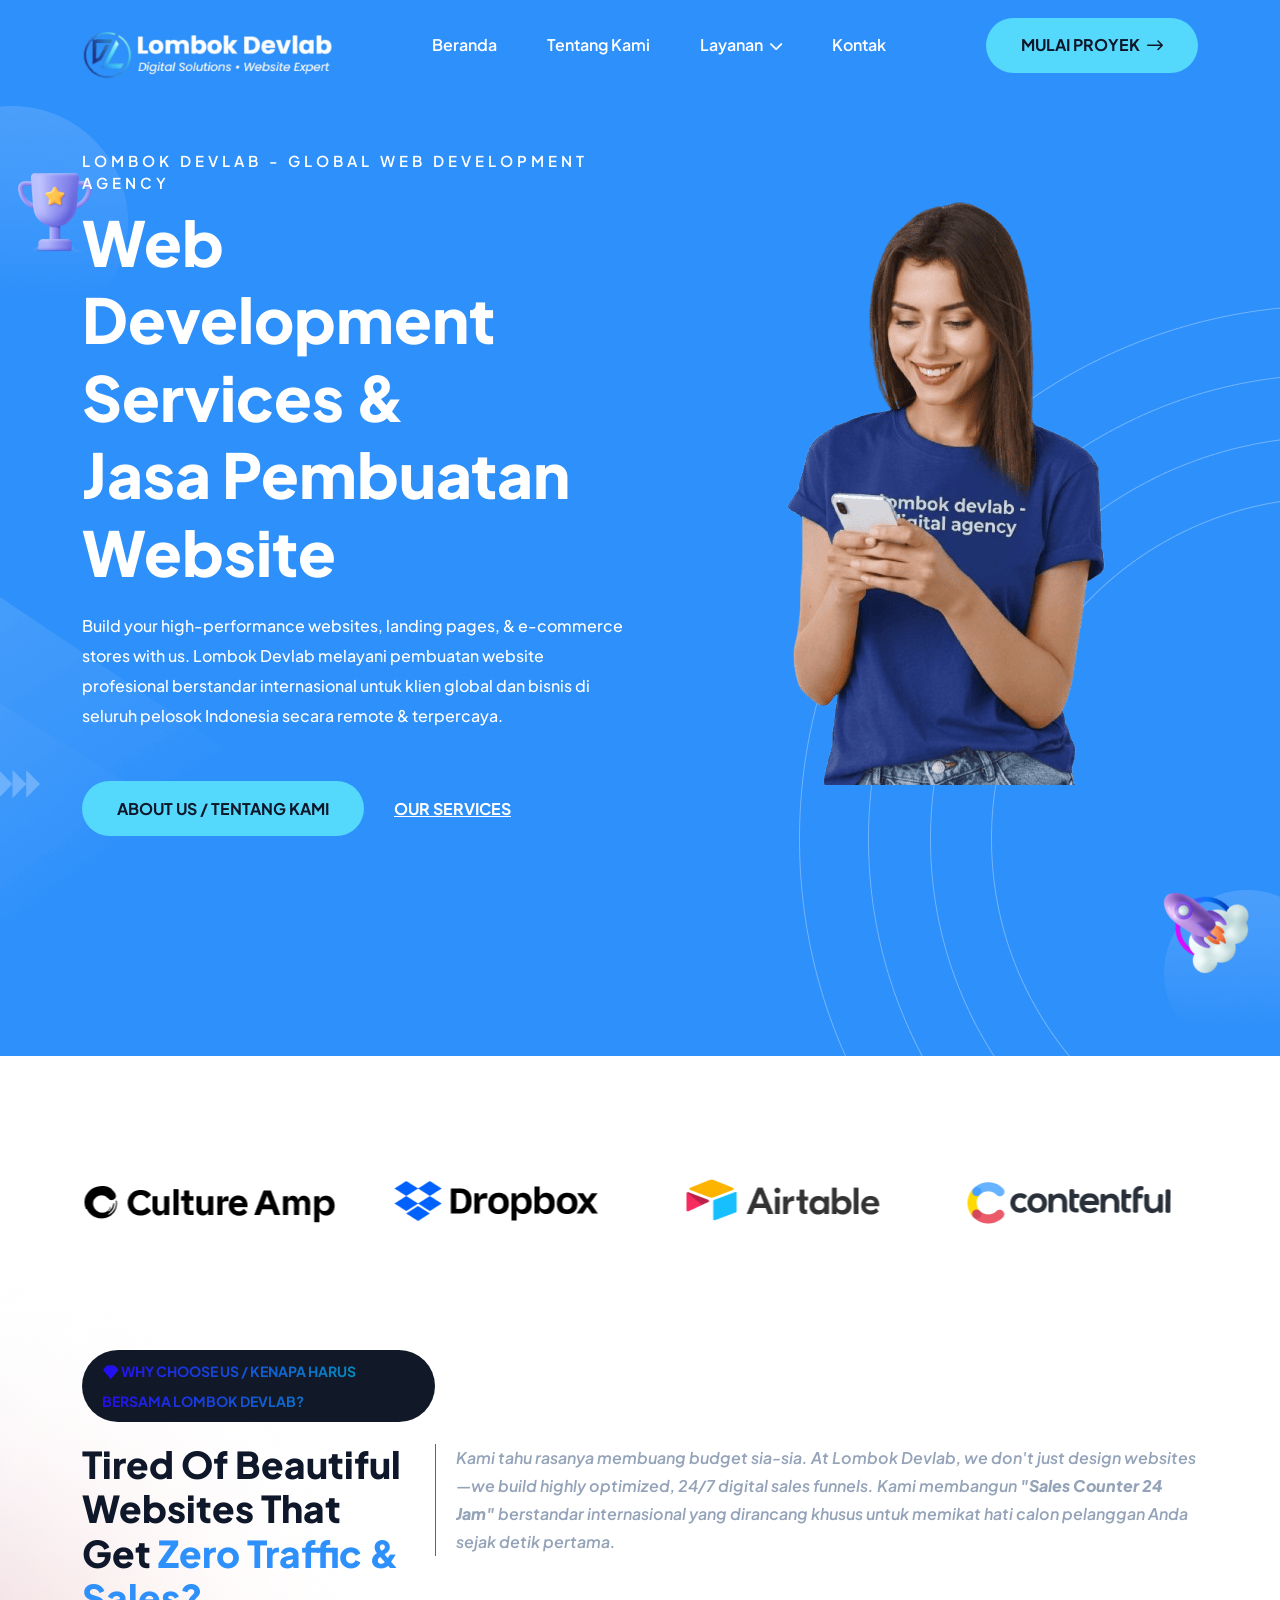
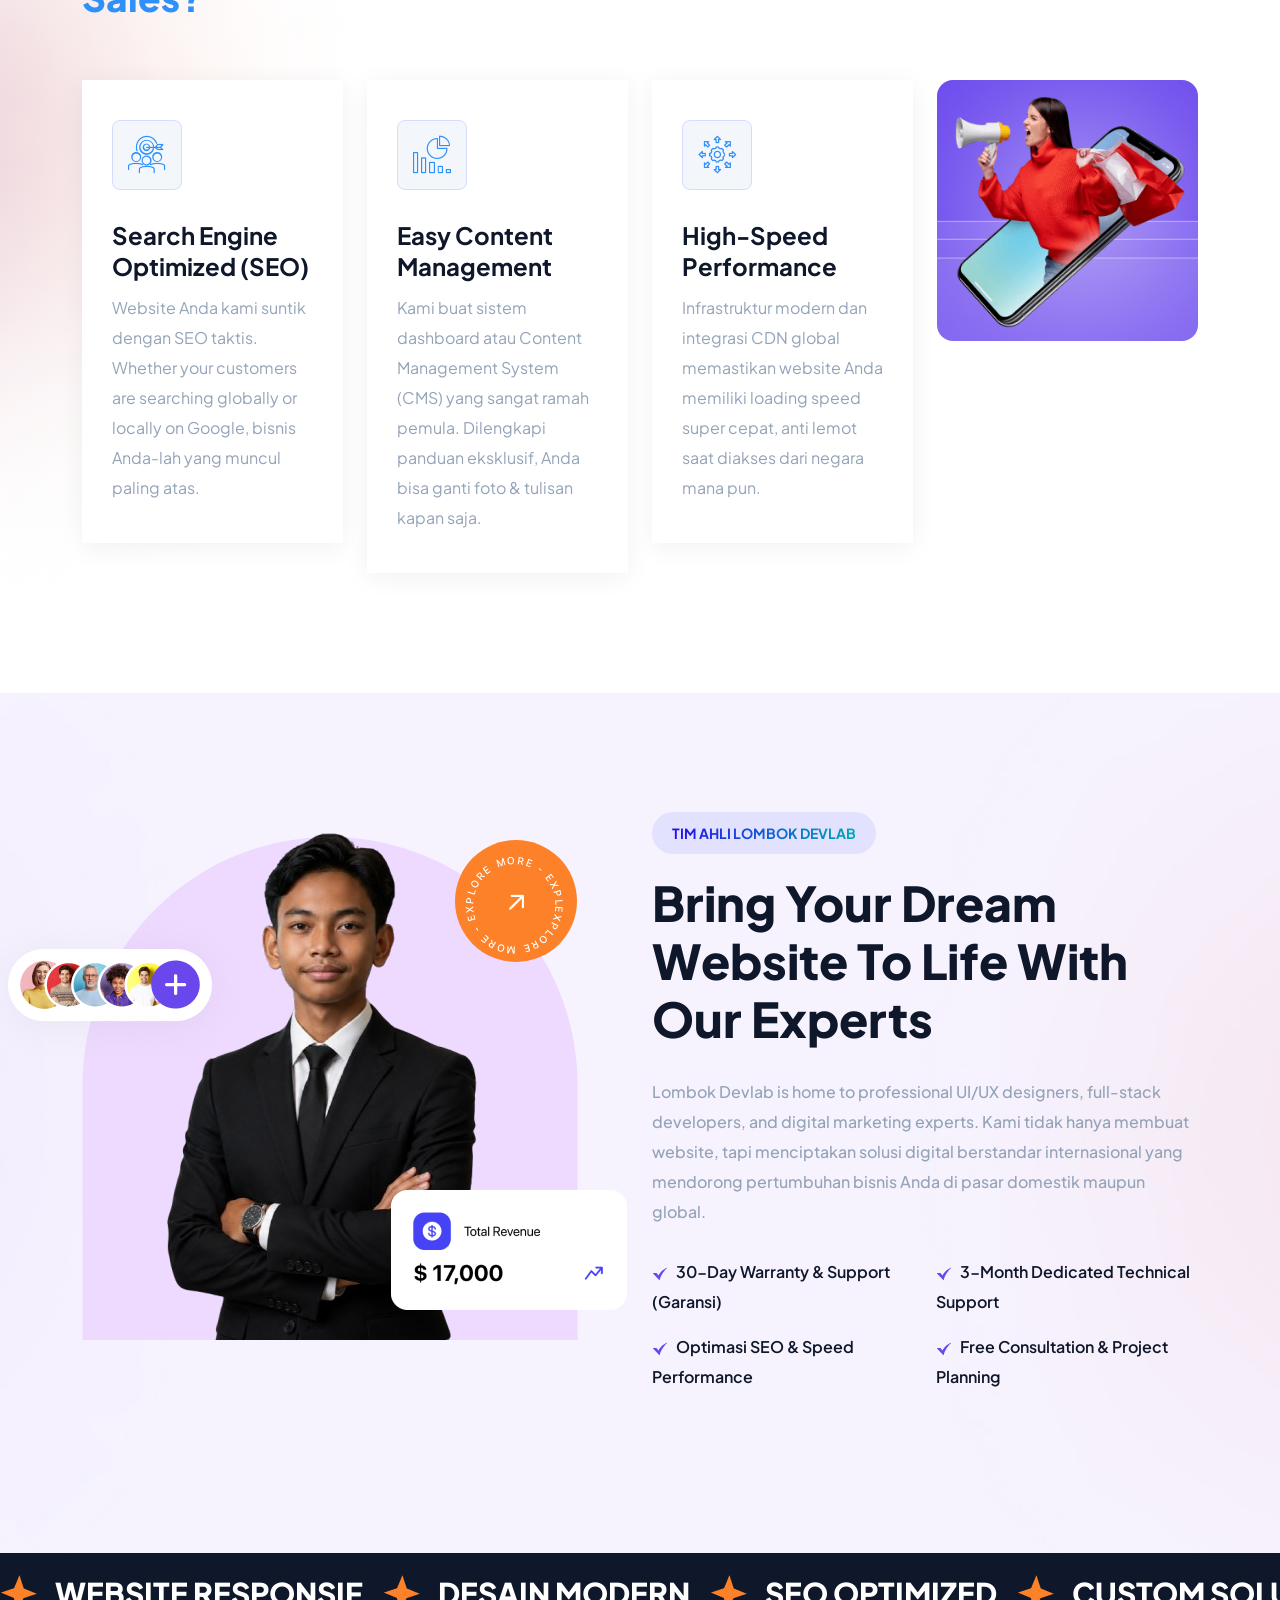
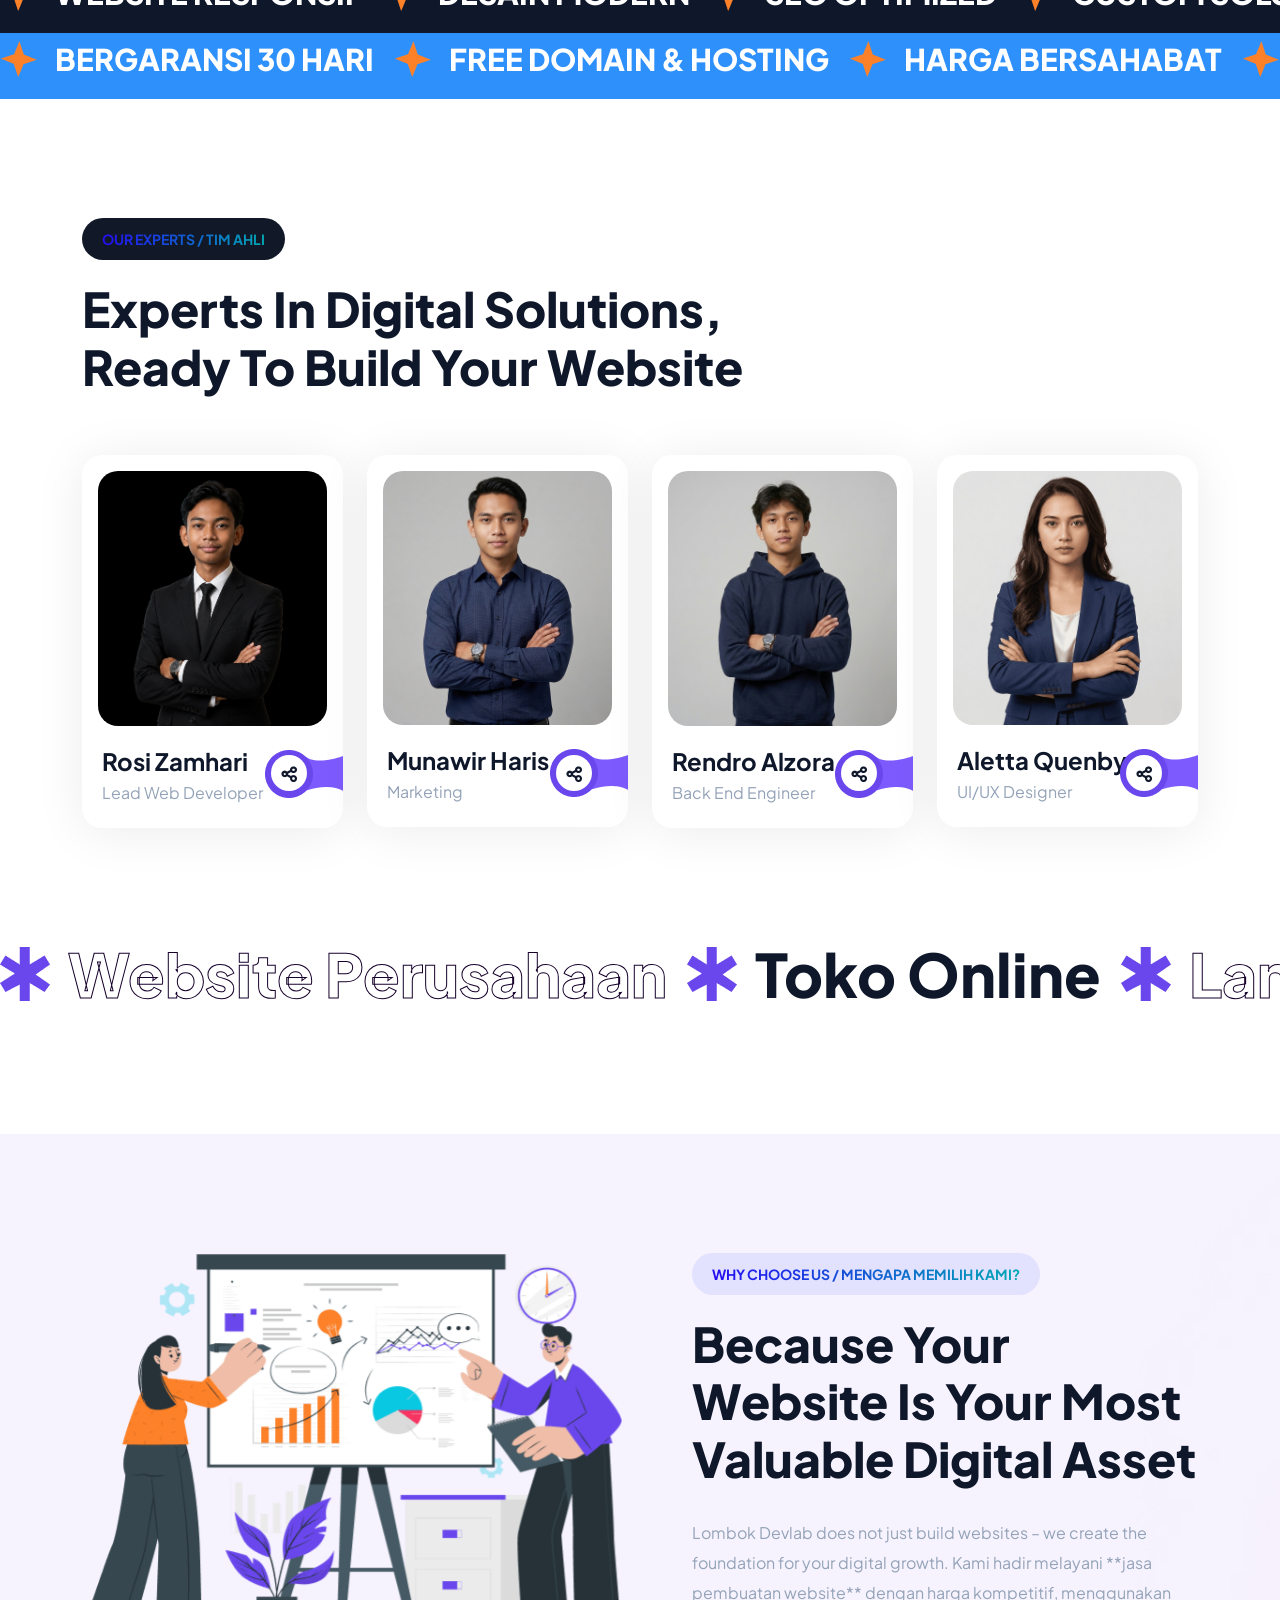
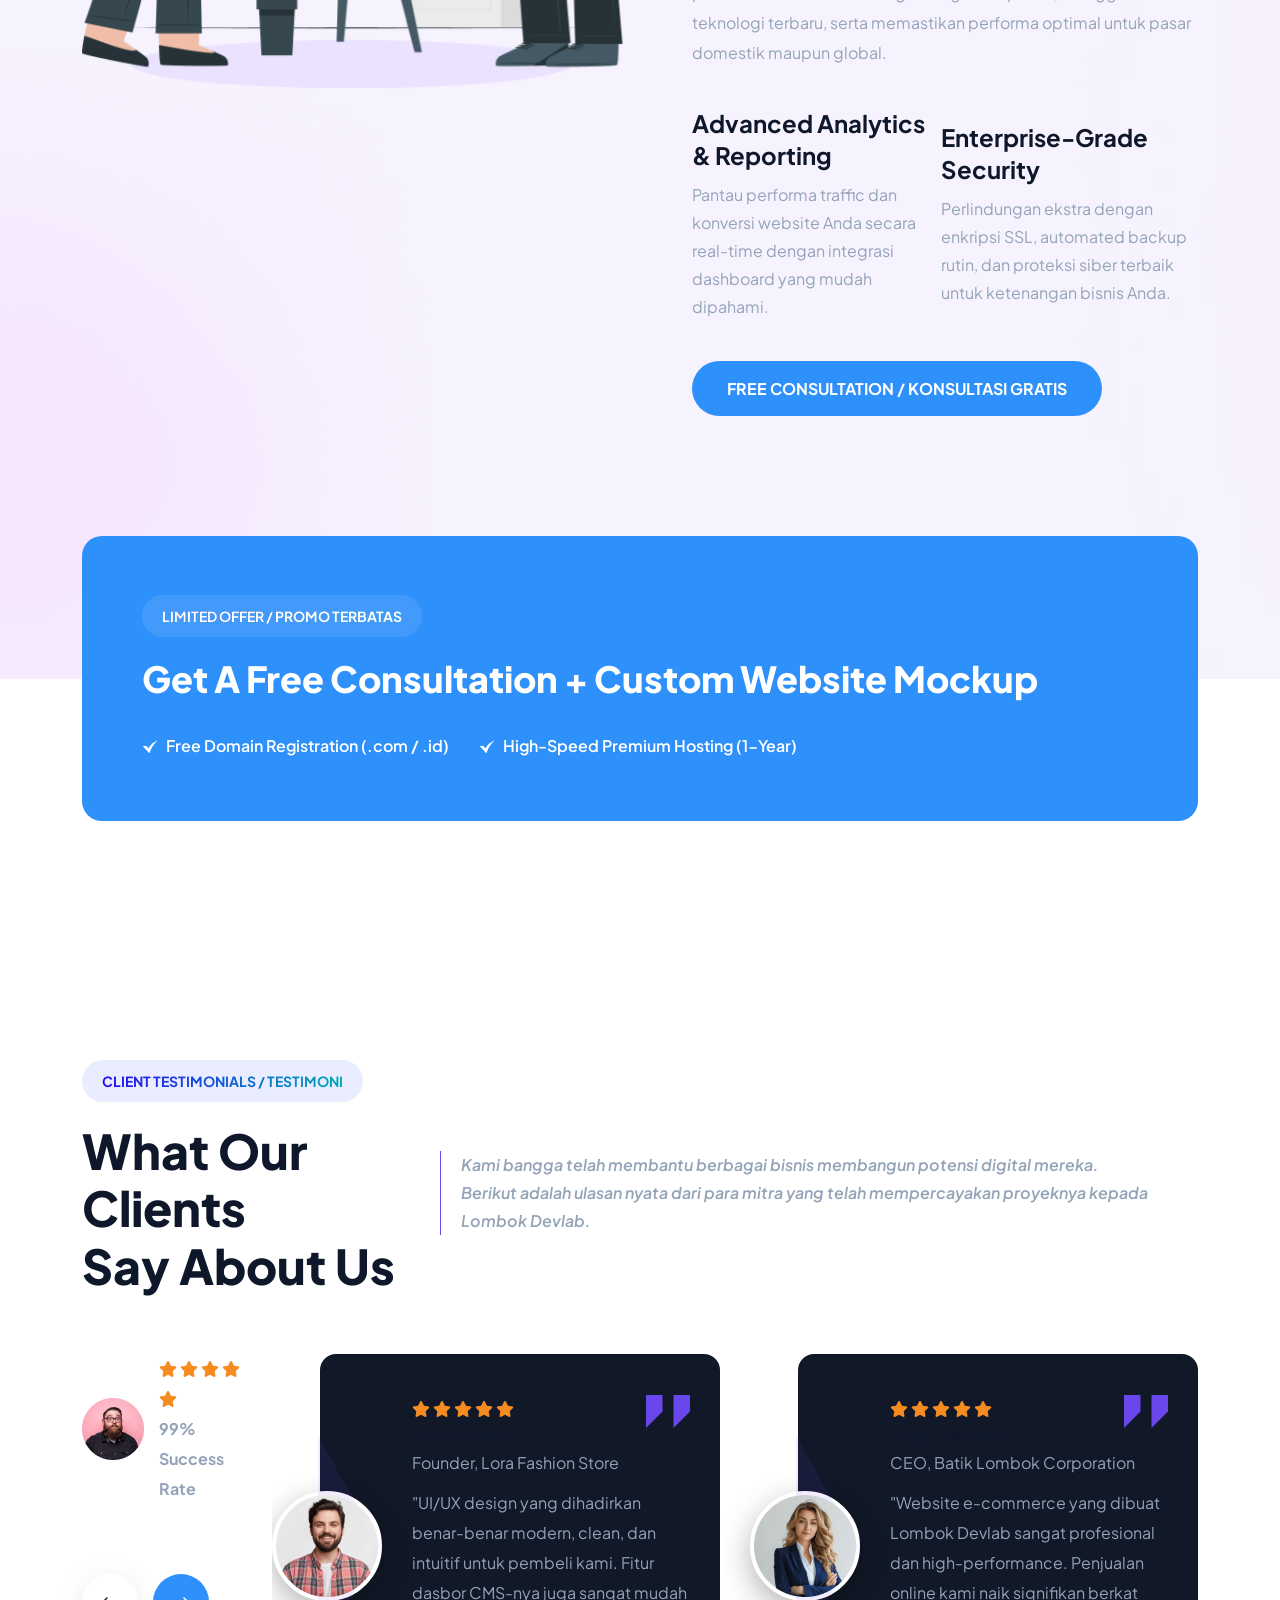
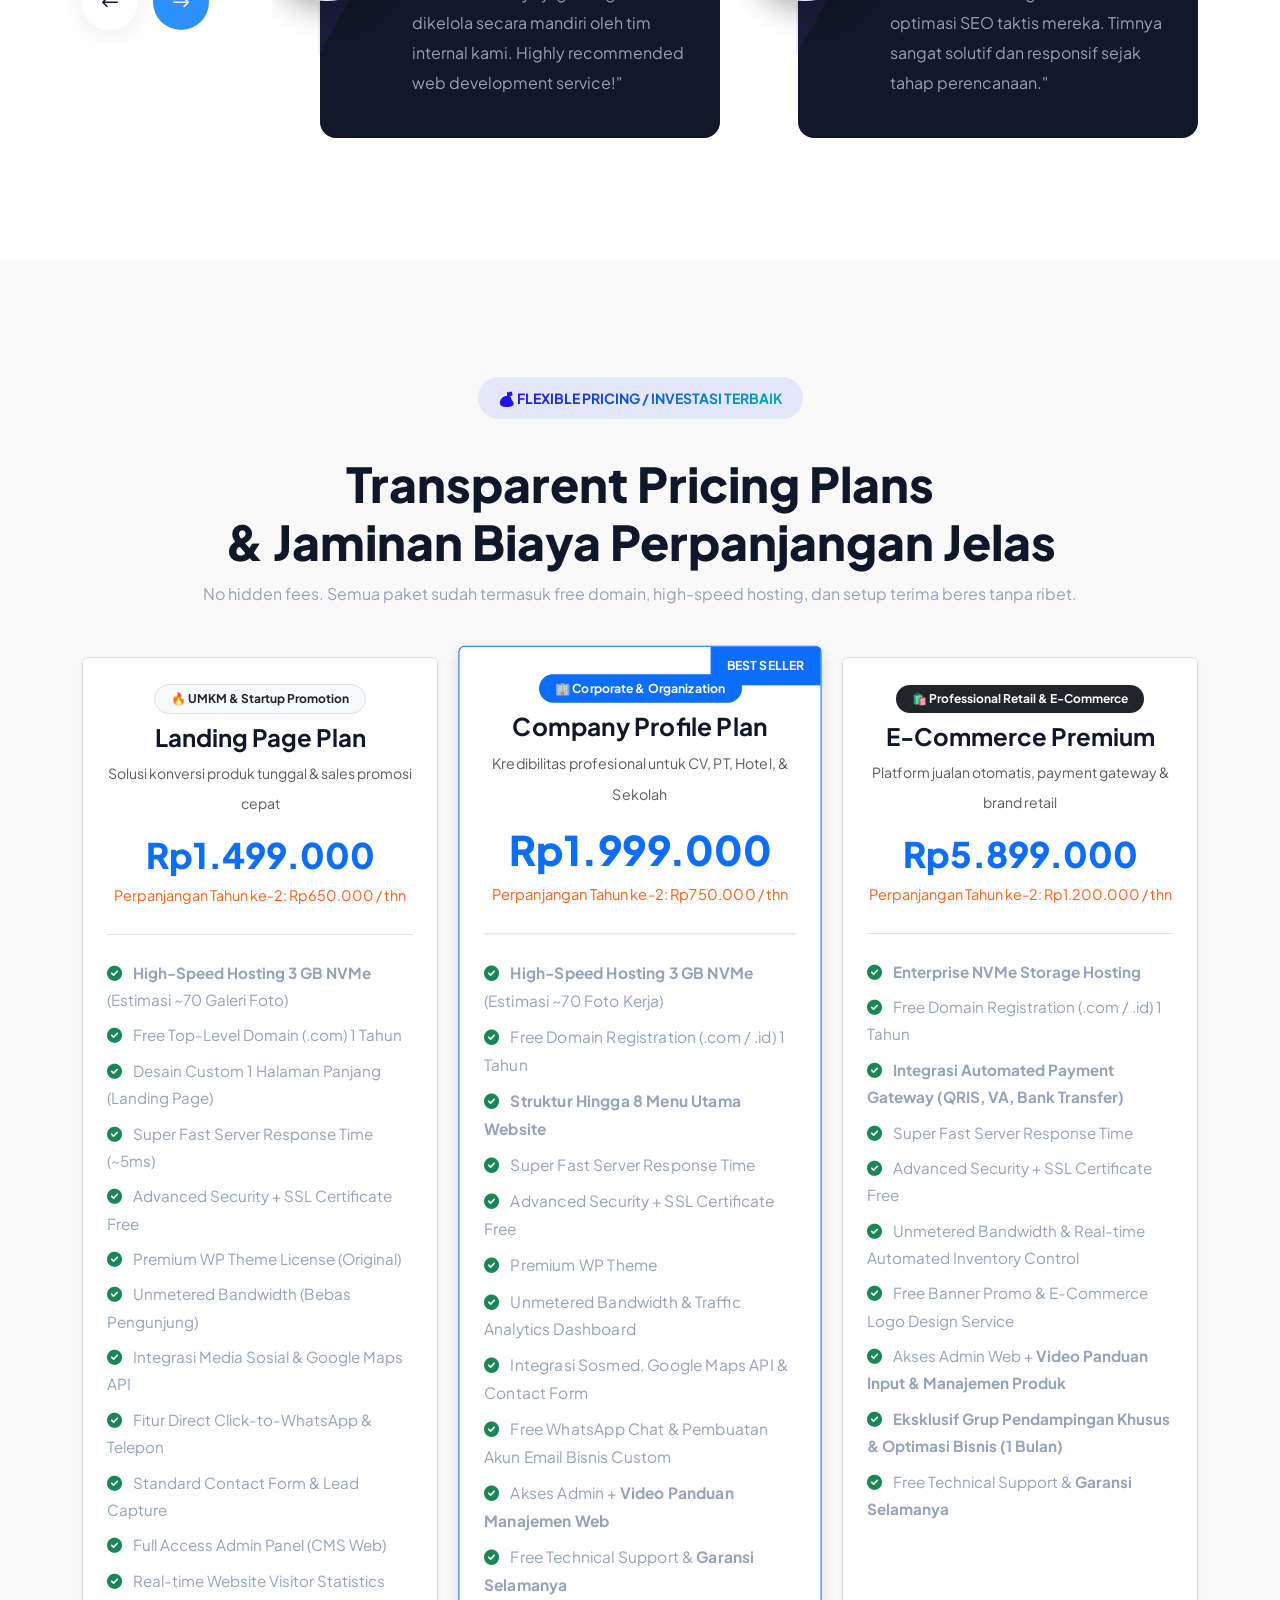
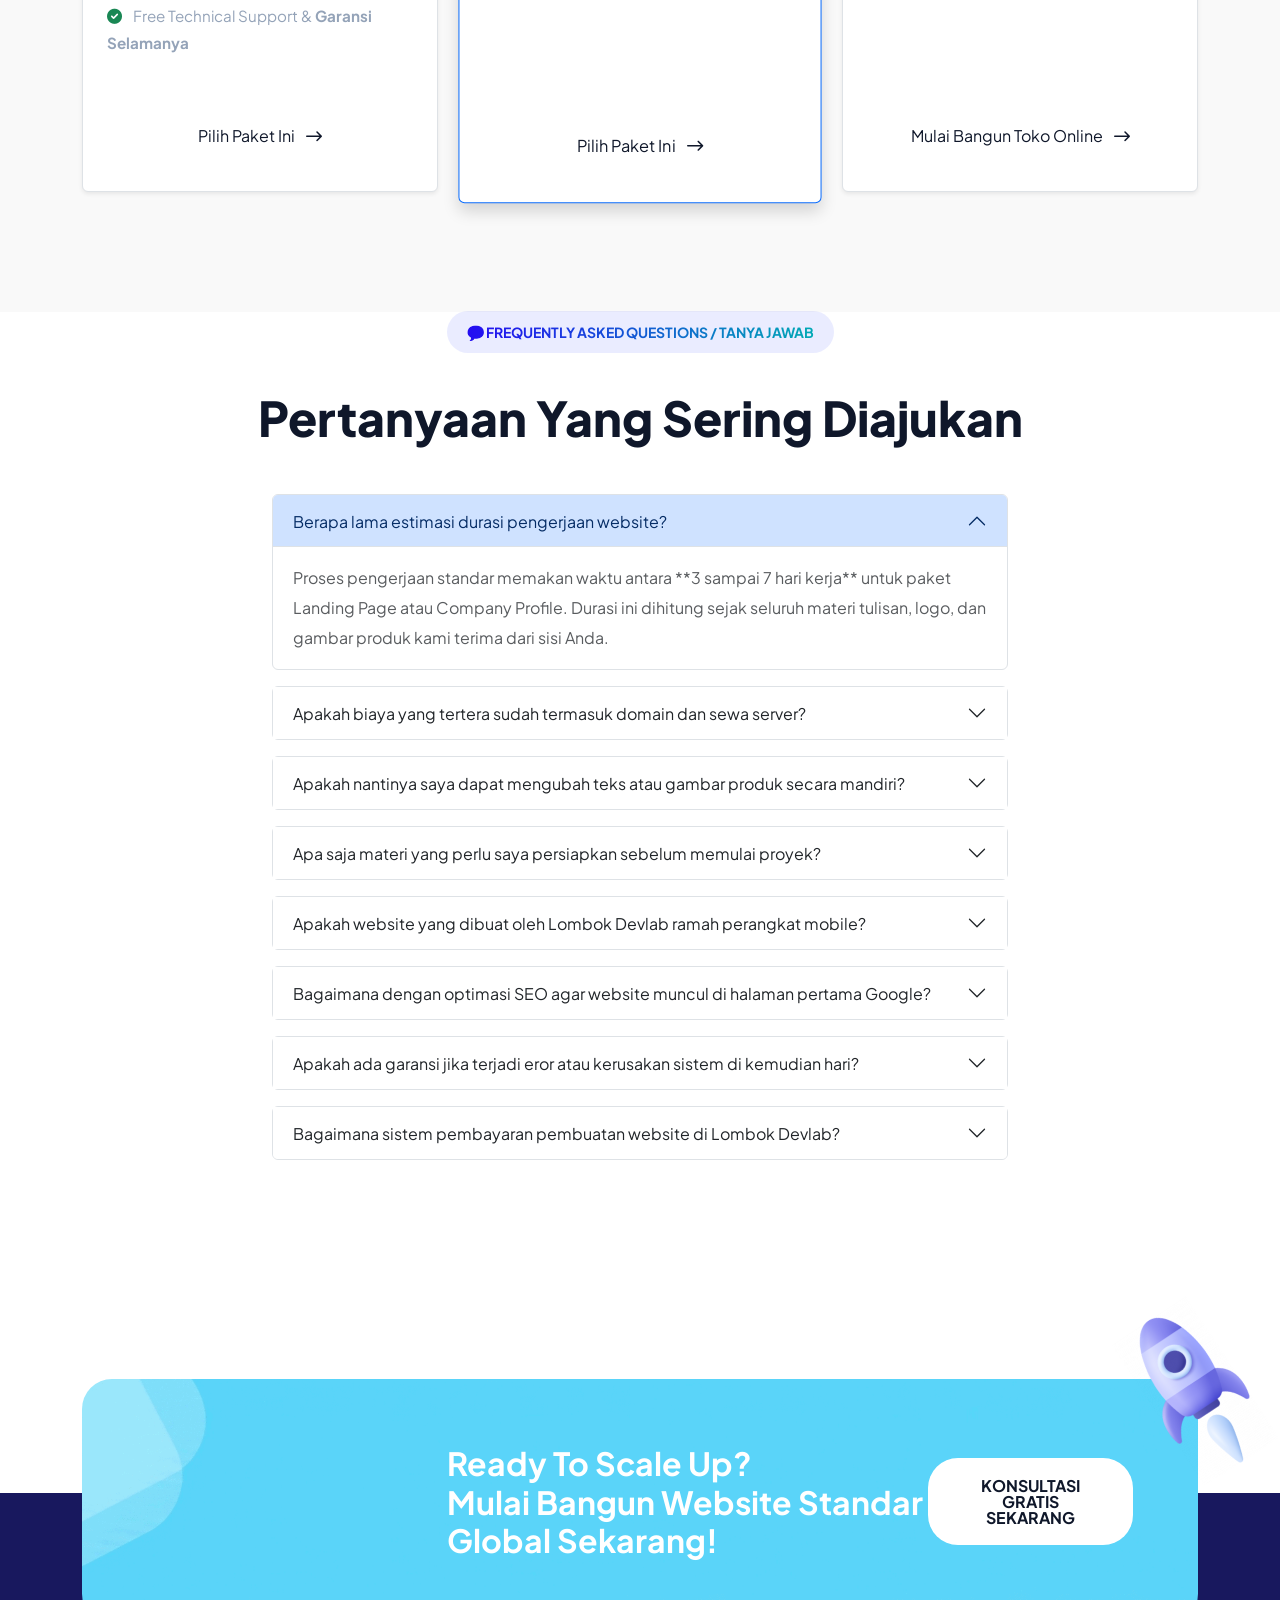
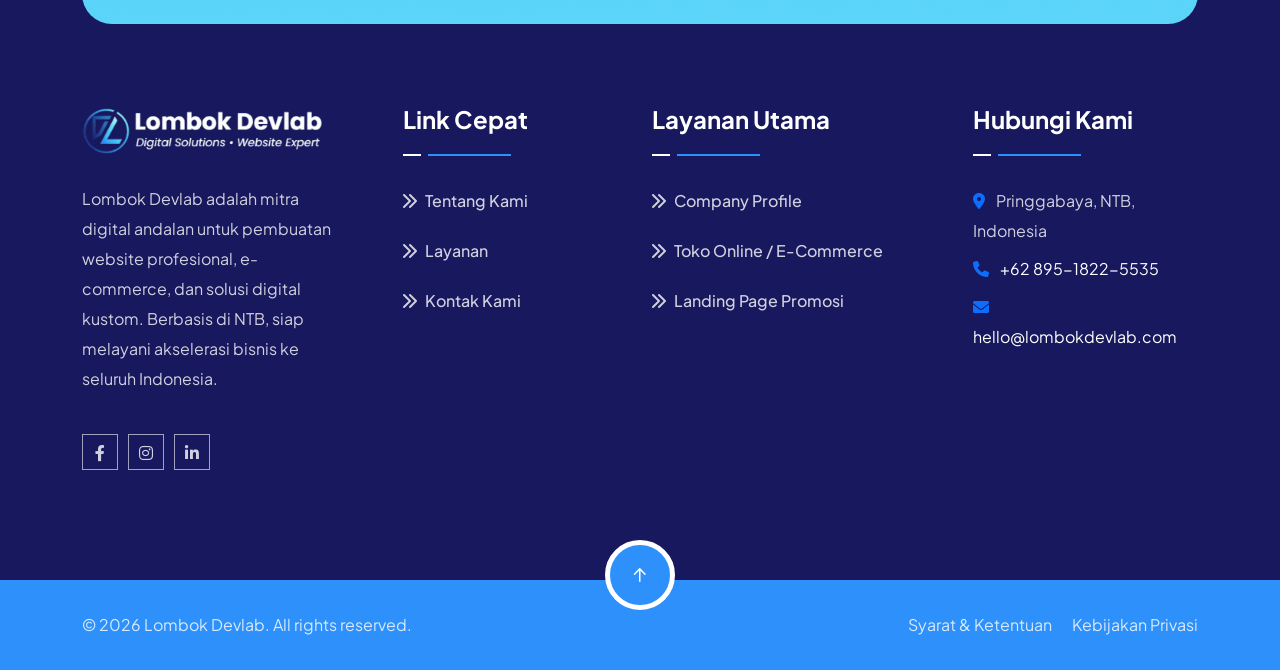
==== index.html @ 2c428b0e "up last" ====
<!DOCTYPE html>
<html lang="en">
<head>
<meta charset="UTF-8">
    <meta http-equiv="X-UA-Compatible" content="IE=edge">
    <meta name="viewport" content="width=device-width, initial-scale=1">
    <meta name="author" content="Lombok Devlab">
    
    <meta name="description" content="Jasa pembuatan website profesional #1 di Indonesia. Lombok Devlab melayani pembuatan toko online, company profile, & landing page untuk UMKM hingga korporat di seluruh Indonesia secara remote & terpercaya.">
    <meta name="keywords" content="jasa pembuatan website, jasa buat website profesional, jasa pembuatan website perusahaan, jasa pembuatan toko online, jasa landing page murah, web developer indonesia, harga buat website 2026, lombok devlab">
    <meta name="robots" content="index, follow">
    <link rel="canonical" href="https://lombokdevlab.com">
    
    <meta property="og:title" content="Lombok Devlab | Jasa Pembuatan Website Profesional & Terpercaya di Indonesia">
    <meta property="og:description" content="Website bisnis modern, responsif, cepat, & ramah Google. Siap melayani klien dari seluruh wilayah Indonesia secara remote. Konsultasi gratis sekarang!">
    <meta property="og:type" content="website">
    <meta property="og:url" content="https://lombokdevlab.com">
    <meta property="og:image" content="assets/img/logo/ldl-logo.png">
    
    <title>Jasa Pembuatan Website Profesional #1 Indonesia | Lombok Devlab</title>
    
    <link rel="shortcut icon" href="assets/img/favicon.svg">
    <link rel="stylesheet" href="assets/css/bootstrap.min.css">
    <link rel="stylesheet" href="assets/css/all.min.css">
    <link rel="stylesheet" href="assets/css/animate.css">
    <link rel="stylesheet" href="assets/css/icomoon.css">
    <link rel="stylesheet" href="assets/css/magnific-popup.css">
    <link rel="stylesheet" href="assets/css/meanmenu.css">
    <link rel="stylesheet" href="assets/css/swiper-bundle.min.css">
    <link rel="stylesheet" href="assets/css/nice-select.css">
    <link rel="stylesheet" href="assets/css/color.css">
    <link rel="stylesheet" href="assets/css/main.css">
    
    <script type="application/ld+json">
    {
      "@context": "https://schema.org",
      "@type": "ProfessionalService",
      "name": "Lombok Devlab",
      "url": "https://lombokdevlab.com",
      "logo": "https://lombokdevlab.com/assets/img/logo/ldl-logo.png",
      "telephone": "+6289518225535",
      "priceRange": "Rp599.000 - Rp15.000.000",
      "description": "Jasa pembuatan website profesional untuk company profile, toko online, e-commerce, dan landing page. Melayani pengerjaan sistem jarak jauh (remote) untuk seluruh wilayah di Indonesia.",
      "address": {
        "@type": "PostalAddress",
        "streetAddress": "Pringgabaya",
        "addressLocality": "Lombok Timur",
        "addressRegion": "NTB",
        "addressCountry": "ID"
      },
      "areaServed": [
        {
          "@type": "Country",
          "name": "Indonesia"
        }
      ]
    }
    </script>

    <style>
    @media (max-width: 991px) {
        #header-sticky .container {
            padding-left: 20px !important;
            padding-right: 20px !important;
            max-width: 100% !important;
        }
        
        .header-main .logo img {
            height: 52px !important;
            width: auto !important;
            max-width: 190px !important;
            object-fit: contain !important;
        }
        
        .sidebar__toggle {
            width: 44px !important;
            height: 44px !important;
            display: flex !important;
            align-items: center !important;
            justify-content: center !important;
            border-radius: 8px !important;
            cursor: pointer;
            transition: all 0.3s ease;
        }

        .sidebar__toggle i{
            color: #ffffff !important;
        }

        #header-sticky:not(.sticky) .sidebar__toggle i {
            color: #ffffff !important;
            font-size: 24px !important;
        }

        #header-sticky.sticky .sidebar__toggle i {
            color: #1a1a1a !important; 
            font-size: 24px !important;
        }
        
    }


    @media (max-width: 767px) {
    .header-logo img {
        width: 400px !important; 
        height: auto !important;
        max-width: 100% !important;
    }
    
    .header-main .logo {
        padding: 10px 0; 
    }
}
    </style>
</head>
<body>

<div id="preloader" class="preloader">
    <div class="animation-preloader">
        <div class="spinner"></div>
        <div class="txt-loading">
            <span data-text-preloader="D" class="letters-loading">D</span>
            <span data-text-preloader="E" class="letters-loading">E</span>
            <span data-text-preloader="V" class="letters-loading">V</span>
            <span data-text-preloader="L" class="letters-loading">L</span>
            <span data-text-preloader="A" class="letters-loading">A</span>
            <span data-text-preloader="B" class="letters-loading">B</span>
        </div>
        <p class="text-center">Loading Systems</p>
    </div>
    <div class="loader">
        <div class="row">
            <div class="col-3 loader-section section-left"><div class="bg"></div></div>
            <div class="col-3 loader-section section-left"><div class="bg"></div></div>
            <div class="col-3 loader-section section-right"><div class="bg"></div></div>
            <div class="col-3 loader-section section-right"><div class="bg"></div></div>
        </div>
    </div>
</div>

<button id="back-top" class="back-to-top"><i class="fa-regular fa-arrow-up"></i></button>

<div class="fix-area">
    <div class="offcanvas__info">
        <div class="offcanvas__wrapper">
            <div class="offcanvas__content">
                <div class="offcanvas__top mb-5 d-flex justify-content-between align-items-center">
                  
                    <div class="offcanvas__close"><button><i class="fas fa-times"></i></button></div>
                </div>
                <div class="mobile-menu fix mb-3"></div>
                <div class="offcanvas__contact">
                    <h4>Info Kontak</h4>
                    <ul>
                        <li class="d-flex align-items-center">
                            <div class="offcanvas__contact-icon"><i class="fal fa-map-marker-alt"></i></div>
                            <div class="offcanvas__contact-text"><a target="_blank" href="https://maps.app.goo.gl/cxtEDFqrJVQ4kTCD9">- Pringgabaya, NTB, Indonesia</a></div>
                        </li>
                        <li class="d-flex align-items-center">
                            <div class="offcanvas__contact-icon mr-15"><i class="fal fa-envelope"></i></div>
                            <div class="offcanvas__contact-text"><a href="mailto:hello@lombokdevlab.com">hello@lombokdevlab.com</a></div>
                        </li>
                        <li class="d-flex align-items-center">
                            <div class="offcanvas__contact-icon mr-15"><i class="fal fa-clock"></i></div>
                            <div class="offcanvas__contact-text"><span>Senin - Jumat, 09.00 - 17.00 WITA</span></div>
                        </li>
                        <li class="d-flex align-items-center">
                            <div class="offcanvas__contact-icon mr-15"><i class="far fa-phone"></i></div>
                            <div class="offcanvas__contact-text"><a href="https://wa.me/6289518225535">+62 895-1822-5535</a></div>
                        </li>
                    </ul>
                    <div class="social-icon d-flex align-items-center mt-4">
                        <span><br></span>
                        <hr>
                        <!-- chyybenk  -->
                        <hr>
                        <span><br></span>
                    </div>
                </div>
            </div>
        </div>
    </div>
</div>
<div class="offcanvas__overlay"></div>

<header id="header-sticky" class="header-1">
    <div class="container">
        <div class="mega-menu-wrapper">
            <div class="header-main">
                <div class="logo">
                    <a href="index.html" class="header-logo">
                        <img src="assets/img/logo/ldl-logo-white.png"  alt="Lombok Devlab Light Logo">
                    </a>
                    <a href="index.html" class="header-logo-2">
                        <img src="assets/img/logo/ldl-logo-black.png" style="max-width: 280px; height: auto;" alt="Lombok Devlab Dark Logo">
                    </a>
                </div>
                <div class="mean__menu-wrapper">
                    <div class="main-menu">
                        <nav id="mobile-menu">
                            <ul>
                                <li class="active"><a href="index.html">Beranda</a></li>
                                <li><a href="about.html">Tentang Kami</a></li>
                                <li class="has-dropdown">
                                    <a href="#">Layanan <i class="fa-solid fa-chevron-down"></i></a>
                                    <ul class="submenu">
                                        <li><a href="jasa-pembuatan-website-company-profile.html">Company Profile</a></li>
                                        <li><a href="jasa-pembuatan-toko-online-ecommerce.html">Toko Online</a></li>
                                        <li><a href="jasa-pembuatan-landing-page.html">Landing Page</a></li>
                                    </ul>
                                </li>
                                <!-- <li><a href="artikel.html">Artikel</a></li> -->
                                <li><a href="kontak.html">Kontak</a></li>
                            </ul>
                        </nav>
                    </div>
                </div>
                <div class="header-right d-flex justify-content-end align-items-center">
                    <div class="main-button">
                        <a href="https://wa.me/6289518225535?text=Halo%20Lombok%20Devlab,%20saya%20ingin%20memulai%20proyek%20pembuatan%20website." class="theme-btn">
                            Mulai Proyek <i class="fa-regular fa-arrow-right-long ms-1"></i>
                        </a>
                    </div>
                    <div class="header__hamburger d-xl-none my-auto">
                        <div class="sidebar__toggle">
                            <i class="fas fa-bars"></i>
                        </div>
                    </div>
                </div>
            </div>
        </div>
    </div>
</header>
<!-- Hero Sec-->
<section class="hero-section hero-2" style="background-image: url('assets/img/hero/hero-bg-2.png');">
    <div class="trophy-shape"><img src="assets/img/hero/trophy-shape.png" alt="Trophy Shape"></div>
    <div class="left-shape"><img src="assets/img/hero/left-shape.png" alt="Left Shape"></div>
    <div class="right-shape"><img src="assets/img/hero/right-shape.png" alt="Right Shape"></div>
    <div class="rocket-shape float-bob-y"><img src="assets/img/hero/rocket-2.png" alt="Rocket Shape"></div>
    <div class="container">
        <div class="row g-4 justify-content-between align-items-center">
            <div class="col-lg-6">
                <div class="hero-content">
                    <h6 class="wow fadeInUp">Lombok Devlab - Global Web Development Agency</h6>
                    
                    <h1 class="wow fadeInUp" data-wow-delay=".3s">
                        Web Development Services & <br>
                        <span style="color: var(--theme-color-1);">Jasa Pembuatan Website</span>
                    </h1>
                    
                    <p class="wow fadeInUp" data-wow-delay=".5s">
                        Build your high-performance websites, landing pages, & e-commerce stores with us. Lombok Devlab melayani pembuatan website profesional berstandar internasional untuk klien global dan bisnis di seluruh pelosok Indonesia secara remote & terpercaya.
                    </p>
                    
                    <div class="hero-button">
                        <div class="main-button wow fadeInUp" data-wow-delay=".3s"><a href="about.html"><span class="theme-btn">ABOUT US / TENTANG KAMI</span></a></div>
                        <a href="services.html" class="link-btn wow fadeInUp" data-wow-delay=".5s">OUR SERVICES</a>
                    </div>
                </div>
            </div>
            <div class="col-lg-5">
                <div class="hero-image">
                    <img src="assets/img/hero/hero-img.png" alt="Hero Image" class="wow img-custom-anim-left" data-wow-duration="1.5s" data-wow-delay="0.3s">
                    <div class="bg-shape"><img src="assets/img/hero/bg-shape-2.png" alt="Background Shape"></div>
                    <div class="box-shape"><img src="assets/img/hero/box-shape.png" alt="Box Shape"></div>
                    <div class="gap-shape"><img src="assets/img/hero/gap-box.png" alt="Gap Shape"></div>
                    <div class="cursor-shape"><img src="assets/img/hero/cursor.png" alt="Cursor Shape"></div>
                </div>
            </div>
        </div>
    </div>
</section>

 <!-- Brand Sec -->
<div class="brand-section-22">
    <div class="container">
        <div class="brand-wrapper-2">
            <!-- <h4 class="brand-title">🏆 147+ Proyek Sukses & 98% Klien Puas</h4> -->
            <div class="swiper brand-slider">
                <div class="swiper-wrapper">
                    <div class="swiper-slide"><div class="brand-img center"><img src="assets/img/brand/01.png" alt="img"></div></div>
                    <div class="swiper-slide"><div class="brand-img center"><img src="assets/img/brand/02.png" alt="img"></div></div>
                    <div class="swiper-slide"><div class="brand-img center"><img src="assets/img/brand/03.png" alt="img"></div></div>
                    <div class="swiper-slide"><div class="brand-img center"><img src="assets/img/brand/04.png" alt="img"></div></div>
                    <!-- <div class="swiper-slide"><div class="brand-img center"><img src="assets/img/brand/amazon.png" alt="img"></div></div> -->
                    <!-- <div class="swiper-slide"><div class="brand-img center"><img src="assets/img/brand/google.png" alt="img"></div></div> -->
                </div>
            </div>
        </div>
    </div>
</div>

<section class="feature-secton section-padding fix">
    <div class="bg-shape"><img src="assets/img/bg-shape-2.png" alt="img"></div>
    <div class="container">
        <div class="section-title-area">
            <div class="section-title" style="width: 100%; ">
                <div class="sub-title wow fadeInUp" ><span>💎 WHY CHOOSE US / KENAPA HARUS BERSAMA LOMBOK DEVLAB?</span></div>
                <h2 class="wow fadeInUp" data-wow-delay=".3s" style="font-size: 37px;">Tired of Beautiful Websites That <br>Get <strong style="color:var(--theme);">Zero Traffic & Sales?</strong></h2>
            </div>
            <p class="wow fadeInUp" data-wow-delay=".5s">Kami tahu rasanya membuang budget sia-sia. At Lombok Devlab, we don't just design websites—we build highly optimized, 24/7 digital sales funnels. Kami membangun <strong>"Sales Counter 24 Jam"</strong> berstandar internasional yang dirancang khusus untuk memikat hati calon pelanggan Anda sejak detik pertama.</p>
        </div>
        <div class="row">
            <div class="col-xl-3 col-lg-4 col-md-6 wow fadeInUp" data-wow-delay=".2s">
                <div class="feature-box-items">
                    <div class="icon"><i class="icon-01"></i></div>
                    <div class="content">
                        <h3>Search Engine Optimized (SEO)</h3>
                        <p>Website Anda kami suntik dengan SEO taktis. Whether your customers are searching globally or locally on Google, bisnis Anda-lah yang muncul paling atas.</p>
                    </div>
                </div>
            </div>
            <div class="col-xl-3 col-lg-4 col-md-6 wow fadeInUp" data-wow-delay=".4s">
                <div class="feature-box-items">
                    <div class="icon"><i class="icon-02"></i></div>
                    <div class="content">
                        <h3>Easy Content Management</h3>
                        <p>Kami buat sistem dashboard atau Content Management System (CMS) yang sangat ramah pemula. Dilengkapi panduan eksklusif, Anda bisa ganti foto & tulisan kapan saja.</p>
                    </div>
                </div>
            </div>
            <div class="col-xl-3 col-lg-4 col-md-6 wow fadeInUp" data-wow-delay=".6s">
                <div class="feature-box-items">
                    <div class="icon"><i class="icon-03"></i></div>
                    <div class="content">
                        <h3>High-Speed Performance</h3>
                        <p>Infrastruktur modern dan integrasi CDN global memastikan website Anda memiliki loading speed super cepat, anti lemot saat diakses dari negara mana pun.</p>
                    </div>
                </div>
            </div>
            <div class="col-xl-3 col-lg-4 col-md-6 wow fadeInUp" data-wow-delay=".8s">
                <div class="feature-box-image bg-cover" style="background-image: url('assets/img/feature-bg.jpg');">
                    <img src="assets/img/feature-img.png" alt="Solusi Digital Terpercaya">
                </div>
            </div>
        </div>
    </div>
</section>

<!-- Team Section -->
<section class="team-section fix section-padding bg-cover" style="background-image: url('assets/img/team/team-bg.jpg');">
    <div class="shape-img float-bob-y"><img src="assets/img/service/rocket-shape.png" alt="img"></div>
    <div class="container">
        <div class="team-wrapper style-3">
            <div class="row g-4">
                <div class="col-lg-6">
                    <div class="team-image-2">
                        <img src="assets/img/team/001.png" alt="img" class="wow img-custom-anim-left" data-wow-duration="1.5s" data-wow-delay="0.3s">
                        <div class="client-shape float-bob-x"><img src="assets/img/team/client-shape.png" alt="img"></div>
                        <div class="box-shape float-bob-y"><img src="assets/img/team/box-shape.png" alt="img"></div>
                        <a href="team.html" class="circle-button"><i class="fa-regular fa-arrow-up-right"></i><span class="text-circle"><img src="assets/img/about/white-text.png" alt="img"></span></a>
                    </div>
                </div>
                <div class="col-lg-6">
                    <div class="team-content">
                        <div class="section-title">
                            <div class="sub-title bg-color-2 wow fadeInUp"><span>TIM AHLI LOMBOK DEVLAB</span></div>
                            <h2 class="wow fadeInUp" data-wow-delay=".3s">Bring Your Dream Website to Life with Our Experts</h2>
                        </div>
                        <p class="mt-3 mt-md-0 wow fadeInUp" data-wow-delay=".5s">Lombok Devlab is home to professional UI/UX designers, full-stack developers, and digital marketing experts. Kami tidak hanya membuat website, tapi menciptakan solusi digital berstandar internasional yang mendorong pertumbuhan bisnis Anda di pasar domestik maupun global.</p>
                        
                        <div class="list-items wow fadeInUp" data-wow-delay=".3s">
                            <ul>
                                <li>
                                    <svg xmlns="http://www.w3.org/2000/svg" width="16" height="16" viewBox="0 0 16 16" fill="none"><path d="M7.38397 14.1797C7.34153 14.1797 7.29954 14.171 7.26066 14.1539C7.22178 14.1369 7.18683 14.1121 7.15803 14.0809L1.06612 7.49119C1.02551 7.44726 0.99859 7.39244 0.988651 7.33344C0.978712 7.27445 0.986187 7.21384 1.01016 7.15902C1.03414 7.10421 1.07357 7.05758 1.12364 7.02483C1.17371 6.99208 1.23223 6.97464 1.29206 6.97464H4.22437C4.26839 6.97464 4.31191 6.98409 4.35197 7.00234C4.39204 7.0206 4.42772 7.04723 4.45661 7.08045L6.49255 9.42273C6.71258 8.95239 7.13852 8.16925 7.88597 7.21497C8.99095 5.8042 11.0463 3.7294 14.5627 1.85642C14.6307 1.82023 14.7097 1.81083 14.7843 1.83009C14.8588 1.84936 14.9235 1.89587 14.9654 1.96046C15.0073 2.02504 15.0235 2.103 15.0108 2.17894C14.998 2.25488 14.9573 2.32328 14.8966 2.37064C14.8831 2.38113 13.5273 3.44882 11.967 5.40448C10.5309 7.20417 8.62191 10.1469 7.68255 13.946C7.66605 14.0128 7.62767 14.0721 7.57354 14.1144C7.5194 14.1568 7.45263 14.1799 7.38388 14.1799L7.38397 14.1797Z" fill="#6A47ED"/></svg> 
                                    30-Day Warranty & Support (Garansi)
                                </li>
                                <li>
                                    <svg xmlns="http://www.w3.org/2000/svg" width="16" height="16" viewBox="0 0 16 16" fill="none"><path d="M7.38397 14.1797C7.34153 14.1797 7.29954 14.171 7.26066 14.1539C7.22178 14.1369 7.18683 14.1121 7.15803 14.0809L1.06612 7.49119C1.02551 7.44726 0.99859 7.39244 0.988651 7.33344C0.978712 7.27445 0.986187 7.21384 1.01016 7.15902C1.03414 7.10421 1.07357 7.05758 1.12364 7.02483C1.17371 6.99208 1.23223 6.97464 1.29206 6.97464H4.22437C4.26839 6.97464 4.31191 6.98409 4.35197 7.00234C4.39204 7.0206 4.42772 7.04723 4.45661 7.08045L6.49255 9.42273C6.71258 8.95239 7.13852 8.16925 7.88597 7.21497C8.99095 5.8042 11.0463 3.7294 14.5627 1.85642C14.6307 1.82023 14.7097 1.81083 14.7843 1.83009C14.8588 1.84936 14.9235 1.89587 14.9654 1.96046C15.0073 2.02504 15.0235 2.103 15.0108 2.17894C14.998 2.25488 14.9573 2.32328 14.8966 2.37064C14.8831 2.38113 13.5273 3.44882 11.967 5.40448C10.5309 7.20417 8.62191 10.1469 7.68255 13.946C7.66605 14.0128 7.62767 14.0721 7.57354 14.1144C7.5194 14.1568 7.45263 14.1799 7.38388 14.1799L7.38397 14.1797Z" fill="#6A47ED"/></svg> 
                                    Optimasi SEO & Speed Performance
                                </li>
                            </ul>
                            <ul>
                                <li>
                                    <svg xmlns="http://www.w3.org/2000/svg" width="16" height="16" viewBox="0 0 16 16" fill="none"><path d="M7.38397 14.1797C7.34153 14.1797 7.29954 14.171 7.26066 14.1539C7.22178 14.1369 7.18683 14.1121 7.15803 14.0809L1.06612 7.49119C1.02551 7.44726 0.99859 7.39244 0.988651 7.33344C0.978712 7.27445 0.986187 7.21384 1.01016 7.15902C1.03414 7.10421 1.07357 7.05758 1.12364 7.02483C1.17371 6.99208 1.23223 6.97464 1.29206 6.97464H4.22437C4.26839 6.97464 4.31191 6.98409 4.35197 7.00234C4.39204 7.0206 4.42772 7.04723 4.45661 7.08045L6.49255 9.42273C6.71258 8.95239 7.13852 8.16925 7.88597 7.21497C8.99095 5.8042 11.0463 3.7294 14.5627 1.85642C14.6307 1.82023 14.7097 1.81083 14.7843 1.83009C14.8588 1.84936 14.9235 1.89587 14.9654 1.96046C15.0073 2.02504 15.0235 2.103 15.0108 2.17894C14.998 2.25488 14.9573 2.32328 14.8966 2.37064C14.8831 2.38113 13.5273 3.44882 11.967 5.40448C10.5309 7.20417 8.62191 10.1469 7.68255 13.946C7.66605 14.0128 7.62767 14.0721 7.57354 14.1144C7.5194 14.1568 7.45263 14.1799 7.38388 14.1799L7.38397 14.1797Z" fill="#6A47ED"/></svg> 
                                    3-Month Dedicated Technical Support
                                </li>
                                <li>
                                    <svg xmlns="http://www.w3.org/2000/svg" width="16" height="16" viewBox="0 0 16 16" fill="none"><path d="M7.38397 14.1797C7.34153 14.1797 7.29954 14.171 7.26066 14.1539C7.22178 14.1369 7.18683 14.1121 7.15803 14.0809L1.06612 7.49119C1.02551 7.44726 0.99859 7.39244 0.988651 7.33344C0.978712 7.27445 0.986187 7.21384 1.01016 7.15902C1.03414 7.10421 1.07357 7.05758 1.12364 7.02483C1.17371 6.99208 1.23223 6.97464 1.29206 6.97464H4.22437C4.26839 6.97464 4.31191 6.98409 4.35197 7.00234C4.39204 7.0206 4.42772 7.04723 4.45661 7.08045L6.49255 9.42273C6.71258 8.95239 7.13852 8.16925 7.88597 7.21497C8.99095 5.8042 11.0463 3.7294 14.5627 1.85642C14.6307 1.82023 14.7097 1.81083 14.7843 1.83009C14.8588 1.84936 14.9235 1.89587 14.9654 1.96046C15.0073 2.02504 15.0235 2.103 15.0108 2.17894C14.998 2.25488 14.9573 2.32328 14.8966 2.37064C14.8831 2.38113 13.5273 3.44882 11.967 5.40448C10.5309 7.20417 8.62191 10.1469 7.68255 13.946C7.66605 14.0128 7.62767 14.0721 7.57354 14.1144C7.5194 14.1568 7.45263 14.1799 7.38388 14.1799L7.38397 14.1797Z" fill="#6A47ED"/></svg> 
                                    Free Consultation & Project Planning
                                </li>
                            </ul>
                        </div>
                        <!-- <div class="main-button wow fadeInUp" data-wow-delay=".5s"><a href="team.html"><span class="theme-btn">MEET OUR TEAM / KENALI TIM</span><span class="arrow-btn"><i class="fa-regular fa-arrow-up-right"></i></span></a></div> -->
                    </div>
                </div>
            </div>
        </div>
    </div>
</section>

<!-- Marque Section -->
<div class="marquee-section-1 marquee-2">
    <div class="mycustom-marque style-2 bg-2">
        <div class="scrolling-wrap">
            <div class="comm"><div class="cmn-textslide"><img src="assets/img/star-2.png" alt="img">WEBSITE RESPONSIF</div><div class="cmn-textslide"><img src="assets/img/star-2.png" alt="img">DESAIN MODERN</div><div class="cmn-textslide"><img src="assets/img/star-2.png" alt="img">SEO OPTIMIZED</div><div class="cmn-textslide"><img src="assets/img/star-2.png" alt="img">CUSTOM SOLUTION</div><div class="cmn-textslide"><img src="assets/img/star-2.png" alt="img">DUKUNGAN 24/7</div></div>
            <div class="comm"><div class="cmn-textslide"><img src="assets/img/star-2.png" alt="img">WEBSITE RESPONSIF</div><div class="cmn-textslide"><img src="assets/img/star-2.png" alt="img">DESAIN MODERN</div><div class="cmn-textslide"><img src="assets/img/star-2.png" alt="img">SEO OPTIMIZED</div><div class="cmn-textslide"><img src="assets/img/star-2.png" alt="img">CUSTOM SOLUTION</div><div class="cmn-textslide"><img src="assets/img/star-2.png" alt="img">DUKUNGAN 24/7</div></div>
            <div class="comm"><div class="cmn-textslide"><img src="assets/img/star-2.png" alt="img">WEBSITE RESPONSIF</div><div class="cmn-textslide"><img src="assets/img/star-2.png" alt="img">DESAIN MODERN</div><div class="cmn-textslide"><img src="assets/img/star-2.png" alt="img">SEO OPTIMIZED</div><div class="cmn-textslide"><img src="assets/img/star-2.png" alt="img">CUSTOM SOLUTION</div><div class="cmn-textslide"><img src="assets/img/star-2.png" alt="img">DUKUNGAN 24/7</div></div>
        </div>
    </div>
    <div class="mycustom-marque style-3 bg-3">
        <div class="scrolling-wrap">
            <div class="comm"><div class="cmn-textslide"><img src="assets/img/star-2.png" alt="img">BERGARANSI 30 HARI</div><div class="cmn-textslide"><img src="assets/img/star-2.png" alt="img">FREE DOMAIN & HOSTING</div><div class="cmn-textslide"><img src="assets/img/star-2.png" alt="img">HARGA BERSAHABAT</div><div class="cmn-textslide"><img src="assets/img/star-2.png" alt="img">PROSES CEPAT</div><div class="cmn-textslide"><img src="assets/img/star-2.png" alt="img">MAINTENANCE GRATIS</div></div>
            <div class="comm"><div class="cmn-textslide"><img src="assets/img/star-2.png" alt="img">BERGARANSI 30 HARI</div><div class="cmn-textslide"><img src="assets/img/star-2.png" alt="img">FREE DOMAIN & HOSTING</div><div class="cmn-textslide"><img src="assets/img/star-2.png" alt="img">HARGA BERSAHABAT</div><div class="cmn-textslide"><img src="assets/img/star-2.png" alt="img">PROSES CEPAT</div><div class="cmn-textslide"><img src="assets/img/star-2.png" alt="img">MAINTENANCE GRATIS</div></div>
            <div class="comm"><div class="cmn-textslide"><img src="assets/img/star-2.png" alt="img">BERGARANSI 30 HARI</div><div class="cmn-textslide"><img src="assets/img/star-2.png" alt="img">FREE DOMAIN & HOSTING</div><div class="cmn-textslide"><img src="assets/img/star-2.png" alt="img">HARGA BERSAHABAT</div><div class="cmn-textslide"><img src="assets/img/star-2.png" alt="img">PROSES CEPAT</div><div class="cmn-textslide"><img src="assets/img/star-2.png" alt="img">MAINTENANCE GRATIS</div></div>
        </div>
    </div>
</div>


<!-- Team Section -->
<section class="team-section-3 fix section-padding">
    <div class="container">
        <div class="section-title-area">
            <div class="section-title">
                <div class="sub-title wow fadeInUp"><span>OUR EXPERTS / TIM AHLI</span></div>
                <h2 class="wow fadeInUp" data-wow-delay=".3s">Experts in Digital Solutions, <br> Ready to Build Your Website</h2>
            </div>
        </div>
    </div>
    <div class="container">
        <div class="row">
            <div class="col-xl-3 col-lg-4 col-md-6 wow fadeInUp" data-wow-delay=".2s">
                <div class="team-card-items">
                    <div class="team-image">
                          <img src="assets/img/team/01.png" alt="Rosi Zamhari - Lead Developer & Founder Lombok Devlab">
                    </div>
                    <div class="team-content">
                        <h3>
                            <a href="#">Rosi Zamhari</a>
                        </h3>
                        <p>Lead Web Developer</p>
                    </div>
                    <div class="icon-shape">
                          <img src="assets/img/team/icon-shape.png" alt="img">
                        <div class="social-profile">
                            <ul>
                                <li>
                                    <a href="#"><i class="fab fa-instagram"></i></a>
                                </li>
                                <li>
                                    <a href="#"><i class="fab fa-facebook-f"></i></a>
                                </li>
                                <li>
                                    <a href="#"><i class="fa-brands fa-twitter"></i></a>
                                </li>
                                <li>
                                    <a href="#"><i class="fab fa-linkedin-in"></i></a>
                                </li>
                            </ul>
                            <span class="plus-btn">
                                <i class="fas fa-share-alt"></i>
                            </span>
                    </div>
                </div>
            </div>
            </div>
            <div class="col-xl-3 col-lg-4 col-md-6 wow fadeInUp" data-wow-delay=".2s">
                <div class="team-card-items">
                    <div class="team-image">
                          <img src="assets/img/team/02.jpg" alt="Rosi Zamhari - Lead Developer & Founder Lombok Devlab">
                    </div>
                    <div class="team-content">
                        <h3>
                            <a href="#">Munawir Haris</a>
                        </h3>
                        <p>Marketing</p>
                    </div>
                    <div class="icon-shape">
                          <img src="assets/img/team/icon-shape.png" alt="img">
                        <div class="social-profile">
                            <ul>
                                <li>
                                    <a href="#"><i class="fab fa-instagram"></i></a>
                                </li>
                                <li>
                                    <a href="#"><i class="fab fa-facebook-f"></i></a>
                                </li>
                                <li>
                                    <a href="#"><i class="fa-brands fa-twitter"></i></a>
                                </li>
                                <li>
                                    <a href="#"><i class="fab fa-linkedin-in"></i></a>
                                </li>
                            </ul>
                            <span class="plus-btn">
                                <i class="fas fa-share-alt"></i>
                            </span>
                    </div>
                </div>
            </div>
            </div>
            <div class="col-xl-3 col-lg-4 col-md-6 wow fadeInUp" data-wow-delay=".2s">
                <div class="team-card-items">
                    <div class="team-image">
                          <img src="assets/img/team/02.png" alt="Rendro Alzora - Back End Engineer Lombok Devlab">
                    </div>
                    <div class="team-content">
                        <h3>
                            <a href="#">Rendro Alzora</a>
                        </h3>
                        <p>Back End Engineer</p>
                    </div>
                    <div class="icon-shape">
                          <img src="assets/img/team/icon-shape.png" alt="img">
                        <div class="social-profile">
                            <ul>
                                <li>
                                    <a href="#"><i class="fab fa-instagram"></i></a>
                                </li>
                                <li>
                                    <a href="#"><i class="fab fa-facebook-f"></i></a>
                                </li>
                                <li>
                                    <a href="#"><i class="fa-brands fa-twitter"></i></a>
                                </li>
                                <li>
                                    <a href="#"><i class="fab fa-linkedin-in"></i></a>
                                </li>
                            </ul>
                            <span class="plus-btn">
                                <i class="fas fa-share-alt"></i>
                            </span>
                    </div>
                </div>
            </div>
            </div>
            <div class="col-xl-3 col-lg-4 col-md-6 wow fadeInUp" data-wow-delay=".2s">
                <div class="team-card-items">
                    <div class="team-image">
                          <img src="assets/img/team/04.jpg" alt="Rosi Zamhari - Lead Developer & Founder Lombok Devlab">
                    </div>
                    <div class="team-content">
                        <h3>
                            <a href="#">Aletta Quenby</a>
                        </h3>
                        <p>UI/UX Designer</p>
                    </div>
                    <div class="icon-shape">
                          <img src="assets/img/team/icon-shape.png" alt="img">
                        <div class="social-profile">
                            <ul>
                                <li>
                                    <a href="#"><i class="fab fa-instagram"></i></a>
                                </li>
                                <li>
                                    <a href="#"><i class="fab fa-facebook-f"></i></a>
                                </li>
                                <li>
                                    <a href="#"><i class="fa-brands fa-twitter"></i></a>
                                </li>
                                <li>
                                    <a href="#"><i class="fab fa-linkedin-in"></i></a>
                                </li>
                            </ul>
                            <span class="plus-btn">
                                <i class="fas fa-share-alt"></i>
                            </span>
                    </div>
                </div>
            </div>
            </div>
        </div>
    </div>
</section>

<!-- Marque Section -->
<div class="marquee-section section-padding pt-0">
    <div class="mycustom-marque theme-blue-bg">
        <div class="scrolling-wrap">
            <div class="comm"><div class="cmn-textslide stroke-text"><img src="assets/img/has.png" alt="img">Website Perusahaan</div><div class="cmn-textslide"><img src="assets/img/has.png" alt="img">Toko Online</div><div class="cmn-textslide stroke-text"><img src="assets/img/has.png" alt="img">Landing Page</div><div class="cmn-textslide"><img src="assets/img/has.png" alt="img">Sistem Informasi</div></div>
            <div class="comm"><div class="cmn-textslide stroke-text"><img src="assets/img/has.png" alt="img">Website Perusahaan</div><div class="cmn-textslide"><img src="assets/img/has.png" alt="img">Toko Online</div><div class="cmn-textslide stroke-text"><img src="assets/img/has.png" alt="img">Landing Page</div><div class="cmn-textslide"><img src="assets/img/has.png" alt="img">Sistem Informasi</div></div>
            <div class="comm"><div class="cmn-textslide stroke-text"><img src="assets/img/has.png" alt="img">Website Perusahaan</div><div class="cmn-textslide"><img src="assets/img/has.png" alt="img">Toko Online</div><div class="cmn-textslide stroke-text"><img src="assets/img/has.png" alt="img">Landing Page</div><div class="cmn-textslide"><img src="assets/img/has.png" alt="img">Sistem Informasi</div></div>
            <div class="comm"><div class="cmn-textslide stroke-text"><img src="assets/img/has.png" alt="img">Website Perusahaan</div><div class="cmn-textslide"><img src="assets/img/has.png" alt="img">Toko Online</div><div class="cmn-textslide stroke-text"><img src="assets/img/has.png" alt="img">Landing Page</div><div class="cmn-textslide"><img src="assets/img/has.png" alt="img">Sistem Informasi</div></div>
        </div>
    </div>
</div>

<!-- About Sec-->
<section class="about-section-2 fix section-padding bg-cover" style="background-image: url('assets/img/team/team-bg.jpg');">
    <div class="bg-shape"><img src="assets/img/about/bg-shape-2.png" alt="img"></div>
    <div class="container">
        <div class="about-wrapper-2">
            <div class="row g-4">
                <div class="col-lg-6">
                    <div class="about-image-2 wow img-custom-anim-left" data-wow-duration="1.5s" data-wow-delay="0.3s">
                        <img src="assets/img/choose-us.png" alt="Why Choose Lombok Devlab for Web Development Services" class="w-100">
                    </div>
                </div>
                <div class="col-lg-6">
                    <div class="about-content">
                        <div class="section-title">
                            <div class="sub-title bg-color-2 wow fadeInUp"><span>WHY CHOOSE US / MENGAPA MEMILIH KAMI?</span></div>
                            <h2 class="wow fadeInUp" data-wow-delay=".3s">Because Your Website Is Your Most Valuable Digital Asset</h2>
                        </div>
                        <p class="mt-3 mt-md-0 wow fadeInUp" data-wow-delay=".5s">
                            Lombok Devlab does not just build websites – we create the foundation for your digital growth. 
                            Kami hadir melayani **jasa pembuatan website** dengan harga kompetitif, menggunakan teknologi terbaru, serta memastikan performa optimal untuk pasar domestik maupun global.
                        </p>
                        
                        <div class="icon-items-area">
                            <div class="icon-items wow fadeInUp" data-wow-delay=".3s">
                                <div class="content mt-0">
                                    <h3>Advanced Analytics & Reporting</h3>
                                    <p>Pantau performa traffic dan konversi website Anda secara real-time dengan integrasi dashboard yang mudah dipahami.</p>
                                </div>
                            </div>
                            <div class="icon-items wow fadeInUp" data-wow-delay=".5s">
                                <div class="content mt-0">
                                    <h3>Enterprise-Grade Security</h3>
                                    <p>Perlindungan ekstra dengan enkripsi SSL, automated backup rutin, dan proteksi siber terbaik untuk ketenangan bisnis Anda.</p>
                                </div>
                            </div>
                        </div>
                        
                        <div class="main-button wow fadeInUp" data-wow-delay=".3s">
                            <a href="about.html"><span class="theme-btn">FREE CONSULTATION / KONSULTASI GRATIS</span></a>
                        </div>
                    </div>
                </div>
            </div>
        </div>
    </div>
    
    <div class="cta-marketing-2 section-padding pb-0">
        <div class="container">
            <div class="cta-marketing-wrapper">
                <div class="content">
                    <div class="section-title">
                        <div class="sub-title bg-color-3 wow fadeInUp"><span>LIMITED OFFER / PROMO TERBATAS</span></div>
                        <h2 class="text-white wow fadeInUp" data-wow-delay=".3s">Get a Free Consultation + Custom Website Mockup</h2>
                    </div>
                    <ul class="list mt-3 mt-md-0 wow fadeInUp" data-wow-delay=".5s">
                        <li><svg xmlns="http://www.w3.org/2000/svg" width="16" height="16" viewBox="0 0 16 16" fill="none"><path d="M7.38397 14.1797C7.34153 14.1797 7.29954 14.171 7.26066 14.1539C7.22178 14.1369 7.18683 14.1121 7.15803 14.0809L1.06612 7.49119C1.02551 7.44726 0.99859 7.39244 0.988651 7.33344C0.978712 7.27445 0.986187 7.21384 1.01016 7.15902C1.03414 7.10421 1.07357 7.05758 1.12364 7.02483C1.17371 6.99208 1.23223 6.97464 1.29206 6.97464H4.22437C4.26839 6.97464 4.31191 6.98409 4.35197 7.00234C4.39204 7.0206 4.42772 7.04723 4.45661 7.08045L6.49255 9.42273C6.71258 8.95239 7.13852 8.16925 7.88597 7.21497C8.99095 5.8042 11.0463 3.7294 14.5627 1.85642C14.6307 1.82023 14.7097 1.81083 14.7843 1.83009C14.8588 1.84936 14.9235 1.89587 14.9654 1.96046C15.0073 2.02504 15.0235 2.103 15.0108 2.17894C14.998 2.25488 14.9573 2.32328 14.8966 2.37064C14.8831 2.38113 13.5273 3.44882 11.967 5.40448C10.5309 7.20417 8.62191 10.1469 7.68255 13.946C7.66605 14.0128 7.62767 14.0721 7.57354 14.1144C7.5194 14.1568 7.45263 14.1799 7.38388 14.1799L7.38397 14.1797Z" fill="white"/></svg> Free Domain Registration (.com / .id)</li>
                        <li><svg xmlns="http://www.w3.org/2000/svg" width="16" height="16" viewBox="0 0 16 16" fill="none"><path d="M7.38397 14.1797C7.34153 14.1797 7.29954 14.171 7.26066 14.1539C7.22178 14.1369 7.18683 14.1121 7.15803 14.0809L1.06612 7.49119C1.02551 7.44726 0.99859 7.39244 0.988651 7.33344C0.978712 7.27445 0.986187 7.21384 1.01016 7.15902C1.03414 7.10421 1.07357 7.05758 1.12364 7.02483C1.17371 6.99208 1.23223 6.97464 1.29206 6.97464H4.22437C4.26839 6.97464 4.31191 6.98409 4.35197 7.00234C4.39204 7.0206 4.42772 7.04723 4.45661 7.08045L6.49255 9.42273C6.71258 8.95239 7.13852 8.16925 7.88597 7.21497C8.99095 5.8042 11.0463 3.7294 14.5627 1.85642C14.6307 1.82023 14.7097 1.81083 14.7843 1.83009C14.8588 1.84936 14.9235 1.89587 14.9654 1.96046C15.0073 2.02504 15.0235 2.103 15.0108 2.17894C14.998 2.25488 14.9573 2.32328 14.8966 2.37064C14.8831 2.38113 13.5273 3.44882 11.967 5.40448C10.5309 7.20417 8.62191 10.1469 7.68255 13.946C7.66605 14.0128 7.62767 14.0721 7.57354 14.1144C7.5194 14.1568 7.45263 14.1799 7.38388 14.1799L7.38397 14.1797Z" fill="white"/></svg> High-Speed Premium Hosting (1-Year)</li>
                    </ul>
                </div>
                <div class="cta-marketing-image wow img-custom-anim-right" data-wow-duration="1.5s" data-wow-delay="0.3s">
                    <img src="assets/img/cta-marketing.png" alt="Lombok Devlab Web Agency Limited Promotional Offer">
                </div>
            </div>
        </div>
    </div>
</section>

<!-- Testimonial Sec-->
<section class="testimonial-section fix section-padding">
    <div class="container">
        <div class="testimonial-wrapper">
            <div class="section-title-area">
                <div class="section-title">
                    <div class="sub-title bg-color-2 wow fadeInUp">
                        <span>CLIENT TESTIMONIALS / TESTIMONI</span>
                    </div>
                    <h2 class="wow fadeInUp" data-wow-delay=".3s">
                        What Our Clients <br> Say About Us
                    </h2>
                </div>
                <p class="wow fadeInUp" data-wow-delay=".5s">
                    Kami bangga telah membantu berbagai bisnis membangun potensi digital mereka. <br>
                    Berikut adalah ulasan nyata dari para mitra yang telah mempercayakan proyeknya kepada Lombok Devlab.
                </p>
            </div>
            <div class="row">
                <div class="col-xl-2 col-lg-4">
                    <div class="testimonial-left wow fadeInUp" data-wow-delay=".3s">
                        <div class="client-img">
                            <img src="assets/img/testimonial/10.png" alt="Trusted Web Agency Lombok Devlab Clients">
                            <div class="content">
                                <div class="star">
                                    <i class="fa-solid fa-star"></i>
                                    <i class="fa-solid fa-star"></i>
                                    <i class="fa-solid fa-star"></i>
                                    <i class="fa-solid fa-star"></i>
                                    <i class="fa-solid fa-star"></i>
                                </div>
                                <p>99% Success Rate</p>
                            </div>
                        </div>
                        <div class="array-button wow fadeInUp" data-wow-delay=".5s">
                            <button class="array-prev"><i class="fa-regular fa-arrow-left-long"></i></button>
                            <button class="array-next"><i class="fa-regular fa-arrow-right-long"></i></button>
                        </div>
                    </div>
                </div>
                <div class="col-xl-10 col-lg-8">
                    <div class="swiper testimonial-slider">
                        <div class="swiper-wrapper">
                            <div class="swiper-slide">
                                <div class="testimonial-box-items">
                                    <div class="icon">
                                        <img src="assets/img/testimonial/icon.png" alt="quote icon">
                                    </div>
                                    <div class="testimonial-img">
                                        <img src="assets/img/testimonial/01.png" alt="Budi Santoso - Client Lombok Devlab">
                                        <div class="shape-img">
                                            <img src="assets/img/testimonial/shape.png" alt="shape">
                                        </div>
                                    </div>
                                    <div class="content">
                                        <div class="client-info">
                                            <div class="star">
                                                <i class="fa-solid fa-star"></i>
                                                <i class="fa-solid fa-star"></i>
                                                <i class="fa-solid fa-star"></i>
                                                <i class="fa-solid fa-star"></i>
                                                <i class="fa-solid fa-star"></i>
                                            </div>
                                            <h5>Budi Santoso</h5>
                                            <span>CEO, Batik Lombok Corporation</span>
                                        </div>
                                        <p>
                                            "Website e-commerce yang dibuat Lombok Devlab sangat profesional dan high-performance. Penjualan online kami naik signifikan berkat optimasi SEO taktis mereka. Timnya sangat solutif dan responsif sejak tahap perencanaan."
                                        </p>
                                    </div>
                                </div>
                            </div>
                            <div class="swiper-slide">
                                <div class="testimonial-box-items">
                                    <div class="icon">
                                        <img src="assets/img/testimonial/icon.png" alt="quote icon">
                                    </div>
                                    <div class="testimonial-img">
                                        <img src="assets/img/testimonial/02.png" alt="Rina Amelia - Client Lombok Devlab">
                                        <div class="shape-img">
                                            <img src="assets/img/testimonial/shape.png" alt="shape">
                                        </div>
                                    </div>
                                    <div class="content">
                                        <div class="client-info">
                                            <div class="star">
                                                <i class="fa-solid fa-star"></i>
                                                <i class="fa-solid fa-star"></i>
                                                <i class="fa-solid fa-star"></i>
                                                <i class="fa-solid fa-star"></i>
                                                <i class="fa-solid fa-star"></i>
                                            </div>
                                            <h5>Rina Amelia</h5>
                                            <span>Founder, Lora Fashion Store</span>
                                        </div>
                                        <p>
                                            "UI/UX design yang dihadirkan benar-benar modern, clean, dan intuitif untuk pembeli kami. Fitur dasbor CMS-nya juga sangat mudah dikelola secara mandiri oleh tim internal kami. Highly recommended web development service!"
                                        </p>
                                    </div>
                                </div>
                            </div>
                        </div>
                    </div>
                </div>
            </div>
        </div>
    </div>
</section>


<!-- price sec -->
<section id="harga-paket" class="pricing-section fix section-padding section-bg" style="background: #f9f9f9;">
    <div class="container">
        <div class="section-title text-center mb-5">
            <div class="sub-title bg-color-2 wow fadeInUp"><span>💰 FLEXIBLE PRICING / INVESTASI TERBAIK</span></div>
            <h2 class="title-2 mt-3 wow fadeInUp" data-wow-delay=".3s">Transparent Pricing Plans<br><strong>& Jaminan Biaya Perpanjangan Jelas</strong></h2>
            <p class="mt-2 wow fadeInUp" data-wow-delay=".5s">No hidden fees. Semua paket sudah termasuk free domain, high-speed hosting, dan setup terima beres tanpa ribet.</p>
        </div>

        <div class="row g-4 justify-content-center">
            <div class="col-xl-4 col-lg-6 col-md-6 wow fadeInUp" data-wow-delay=".3s">
                <div class="pricing-box-items bg-white p-4 rounded shadow-sm h-100 d-flex flex-column justify-content-between border">
                    <div class="pricing-head text-center pb-4 border-bottom">
                        <span class="badge bg-light text-dark mb-2 px-3 py-2 border rounded-pill">🔥 UMKM & Startup Promotion</span>
                        <h3 class="mb-1">Landing Page Plan</h3>
                        <p class="text-muted small">Solusi konversi produk tunggal & sales promosi cepat</p>
                        <div class="price mt-3">
                            <h2 class="text-primary mb-0" style="font-weight: 800; font-size: 2.2rem;">Rp1.499.000</h2>
                            <span class="text-dark d-block font-weight-bold mt-1" style="font-size: 0.9rem; color: #ff5e14 !important;">Perpanjangan Tahun ke-2: Rp650.000 / thn</span>
                        </div>
                    </div>
                    <div class="pricing-body py-4 flex-grow-1">
                        <ul class="list-unstyled" style="font-size: 0.95rem; line-height: 1.8;">
                            <li class="mb-2"><i class="fa-solid fa-circle-check text-success me-2"></i> <strong>High-Speed Hosting 3 GB NVMe</strong> (Estimasi ~70 Galeri Foto)</li>
                            <li class="mb-2"><i class="fa-solid fa-circle-check text-success me-2"></i> Free Top-Level Domain (.com) 1 Tahun</li>
                            <li class="mb-2"><i class="fa-solid fa-circle-check text-success me-2"></i> Desain Custom 1 Halaman Panjang (Landing Page)</li>
                            <li class="mb-2"><i class="fa-solid fa-circle-check text-success me-2"></i> Super Fast Server Response Time (~5ms)</li>
                            <li class="mb-2"><i class="fa-solid fa-circle-check text-success me-2"></i> Advanced Security + SSL Certificate Free</li>
                            <li class="mb-2"><i class="fa-solid fa-circle-check text-success me-2"></i> Premium WP Theme License (Original)</li>
                            <li class="mb-2"><i class="fa-solid fa-circle-check text-success me-2"></i> Unmetered Bandwidth (Bebas Pengunjung)</li>
                            <li class="mb-2"><i class="fa-solid fa-circle-check text-success me-2"></i> Integrasi Media Sosial & Google Maps API</li>
                            <li class="mb-2"><i class="fa-solid fa-circle-check text-success me-2"></i> Fitur Direct Click-to-WhatsApp & Telepon</li>
                            <li class="mb-2"><i class="fa-solid fa-circle-check text-success me-2"></i> Standard Contact Form & Lead Capture</li>
                            <li class="mb-2"><i class="fa-solid fa-circle-check text-success me-2"></i> Full Access Admin Panel (CMS Web)</li>
                            <li class="mb-2"><i class="fa-solid fa-circle-check text-success me-2"></i> Real-time Website Visitor Statistics</li>
                            <li class="mb-2"><i class="fa-solid fa-circle-check text-success me-2"></i> Free Technical Support & <strong>Garansi Selamanya</strong></li>
                        </ul>
                    </div>
                    <div class="pricing-footer text-center pt-3">
                        <a href="https://wa.me/6289518225535?text=Halo%20Lombok%20Devlab,%20saya%20tertarik%20dengan%20*Paket%20Landing%20Page%20(Rp1.499.000)*%20dengan%20garansi%20selamanya.%20Bisa%20konsultasi?" class="theme-btn w-100 text-center py-3" style="display: block; border-radius: 5px;">Pilih Paket Ini <i class="fa-regular fa-arrow-right-long ms-2"></i></a>
                    </div>
                </div>
            </div>

            <div class="col-xl-4 col-lg-6 col-md-6 wow fadeInUp" data-wow-delay=".5s">
                <div class="pricing-box-items bg-white p-4 rounded shadow h-100 d-flex flex-column justify-content-between border border-primary position-relative" style="transform: scale(1.02); z-index: 2;">
                    <div class="ribbon position-absolute top-0 end-0 bg-primary text-white px-3 py-1" style="font-size: 0.75rem; font-weight: bold; border-bottom-left-radius: 10px; border-top-right-radius: 4px;">BEST SELLER</div>
                    <div class="pricing-head text-center pb-4 border-bottom">
                        <span class="badge bg-primary text-white mb-2 px-3 py-2 rounded-pill">🏢 Corporate & Organization</span>
                        <h3 class="mb-1">Company Profile Plan</h3>
                        <p class="text-muted small">Kredibilitas profesional untuk CV, PT, Hotel, & Sekolah</p>
                        <div class="price mt-3">
                            <h2 class="text-primary mb-0" style="font-weight: 800; font-size: 2.5rem;">Rp1.999.000</h2>
                            <span class="text-dark d-block font-weight-bold mt-1" style="font-size: 0.9rem; color: #ff5e14 !important;">Perpanjangan Tahun ke-2: Rp750.000 / thn</span>
                        </div>
                    </div>
                    <div class="pricing-body py-4 flex-grow-1">
                        <ul class="list-unstyled" style="font-size: 0.95rem; line-height: 1.8;">
                            <li class="mb-2"><i class="fa-solid fa-circle-check text-success me-2"></i> <strong>High-Speed Hosting 3 GB NVMe</strong> (Estimasi ~70 Foto Kerja)</li>
                            <li class="mb-2"><i class="fa-solid fa-circle-check text-success me-2"></i> Free Domain Registration (.com / .id) 1 Tahun</li>
                            <li class="mb-2"><i class="fa-solid fa-circle-check text-success me-2"></i> <strong>Struktur Hingga 8 Menu Utama Website</strong></li>
                            <li class="mb-2"><i class="fa-solid fa-circle-check text-success me-2"></i> Super Fast Server Response Time</li>
                            <li class="mb-2"><i class="fa-solid fa-circle-check text-success me-2"></i> Advanced Security + SSL Certificate Free</li>
                            <li class="mb-2"><i class="fa-solid fa-circle-check text-success me-2"></i> Premium WP Theme </li>
                            <li class="mb-2"><i class="fa-solid fa-circle-check text-success me-2"></i> Unmetered Bandwidth & Traffic Analytics Dashboard</li>
                            <li class="mb-2"><i class="fa-solid fa-circle-check text-success me-2"></i> Integrasi Sosmed, Google Maps API & Contact Form</li>
                            <li class="mb-2"><i class="fa-solid fa-circle-check text-success me-2"></i> Free WhatsApp Chat & Pembuatan Akun Email Bisnis Custom</li>
                            <!-- <li class="mb-2"><i class="fa-solid fa-circle-check text-success me-2"></i> <strong>Free Pembuatan Banner & Standard Logo Design</strong></li> -->
                            <li class="mb-2"><i class="fa-solid fa-circle-check text-success me-2"></i> Akses Admin + <strong>Video Panduan Manajemen Web</strong></li>
                            <li class="mb-2"><i class="fa-solid fa-circle-check text-success me-2"></i> Free Technical Support & <strong>Garansi Selamanya</strong></li>
                        </ul>
                    </div>
                    <div class="pricing-footer text-center pt-3">
                        <a href="https://wa.me/6289518225535?text=Halo%20Lombok%20Devlab,%20saya%20ingin%20ambil%20*Paket%20Company%20Profile%20(Rp1.999.000)*%20Lengkap%20dengan%20Video%20Panduan%20Edit." class="theme-btn w-100 text-center py-3" style="display: block; border-radius: 5px; background: var(--theme-color-2);">Pilih Paket Ini <i class="fa-regular fa-arrow-right-long ms-2"></i></a>
                    </div>
                </div>
            </div>

            <div class="col-xl-4 col-lg-6 col-md-6 wow fadeInUp" data-wow-delay=".7s">
                <div class="pricing-box-items bg-white p-4 rounded shadow-sm h-100 d-flex flex-column justify-content-between border">
                    <div class="pricing-head text-center pb-4 border-bottom">
                        <span class="badge bg-dark text-white mb-2 px-3 py-2 rounded-pill">🛍️ Professional Retail & E-Commerce</span>
                        <h3 class="mb-1">E-Commerce Premium</h3>
                        <p class="text-muted small">Platform jualan otomatis, payment gateway & brand retail</p>
                        <div class="price mt-3">
                            <h2 class="text-primary mb-0" style="font-weight: 800; font-size: 2.2rem;">Rp5.899.000</h2>
                            <span class="text-dark d-block font-weight-bold mt-1" style="font-size: 0.9rem; color: #ff5e14 !important;">Perpanjangan Tahun ke-2: Rp1.200.000 / thn</span>
                        </div>
                    </div>
                    <div class="pricing-body py-4 flex-grow-1">
                        <ul class="list-unstyled" style="font-size: 0.95rem; line-height: 1.8;">
                            <li class="mb-2"><i class="fa-solid fa-circle-check text-success me-2"></i> <strong>Enterprise NVMe Storage Hosting</strong></li>
                            <li class="mb-2"><i class="fa-solid fa-circle-check text-success me-2"></i> Free Domain Registration (.com / .id) 1 Tahun</li>
                            <!-- <li class="mb-2"><i class="fa-solid fa-circle-check text-success me-2"></i> <strong>Sistem Kalkulasi Ongkir Otomatis Seluruh Indonesia</strong></li> -->
                            <li class="mb-2"><i class="fa-solid fa-circle-check text-success me-2"></i> <strong>Integrasi Automated Payment Gateway (QRIS, VA, Bank Transfer)</strong></li>
                            <li class="mb-2"><i class="fa-solid fa-circle-check text-success me-2"></i> Super Fast Server Response Time</li>
                            <li class="mb-2"><i class="fa-solid fa-circle-check text-success me-2"></i> Advanced Security + SSL Certificate Free</li>
                            <li class="mb-2"><i class="fa-solid fa-circle-check text-success me-2"></i> Unmetered Bandwidth & Real-time Automated Inventory Control</li>
                            <!-- <li class="mb-2"><i class="fa-solid fa-circle-check text-success me-2"></i> Fitur Kupon Diskon, Flash Sale System, & Cetak Resi Otomatis</li> -->
                            <li class="mb-2"><i class="fa-solid fa-circle-check text-success me-2"></i> Free Banner Promo & E-Commerce Logo Design Service</li>
                            <li class="mb-2"><i class="fa-solid fa-circle-check text-success me-2"></i> Akses Admin Web + <strong>Video Panduan Input & Manajemen Produk</strong></li>
                            <li class="mb-2"><i class="fa-solid fa-circle-check text-success me-2"></i> <strong>Eksklusif Grup Pendampingan Khusus & Optimasi Bisnis (1 Bulan)</strong></li>
                            <li class="mb-2"><i class="fa-solid fa-circle-check text-success me-2"></i> Free Technical Support & <strong>Garansi Selamanya</strong></li>
                        </ul>
                    </div>
                    <div class="pricing-footer text-center pt-3">
                        <a href="https://wa.me/6289518225535?text=Halo%20Lombok%20Devlab,%20saya%20ingin%20membuat%20*Paket%20E-Commerce%20Premium%20(Rp5.899.000)*%20dengan%20sistem%20ongkir%20otomatis." class="theme-btn w-100 text-center py-3" style="display: block; border-radius: 5px;">Mulai Bangun Toko Online <i class="fa-regular fa-arrow-right-long ms-2"></i></a>
                    </div>
                </div>
            </div>
        </div>
    </div>
</section>

<!-- faq -->
<section class="faq-section section-padding pt-0">
    <div class="container">
        <div class="section-title text-center wow fadeInUp mb-5">
            <div class="sub-title bg-color-2 d-inline-block"><span>💬 FREQUENTLY ASKED QUESTIONS / TANYA JAWAB</span></div>
            <h2 class="mt-3">Pertanyaan yang Sering Diajukan</h2>
        </div>
        <div class="row justify-content-center">
            <div class="col-lg-8">
                <div class="accordion" id="faqAccordion">
                    
                    <div class="accordion-item mb-3 border rounded">
                        <h2 class="accordion-header" id="faq1">
                            <button class="accordion-button" type="button" data-bs-toggle="collapse" data-bs-target="#collapse1" aria-expanded="true">
                                Berapa lama estimasi durasi pengerjaan website?
                            </button>
                        </h2>
                        <div id="collapse1" class="accordion-collapse collapse show" data-bs-parent="#faqAccordion">
                            <div class="accordion-body text-muted">
                                Proses pengerjaan standar memakan waktu antara **3 sampai 7 hari kerja** untuk paket Landing Page atau Company Profile. Durasi ini dihitung sejak seluruh materi tulisan, logo, dan gambar produk kami terima dari sisi Anda.
                            </div>
                        </div>
                    </div>

                    <div class="accordion-item mb-3 border rounded">
                        <h2 class="accordion-header" id="faq2">
                            <button class="accordion-button collapsed" type="button" data-bs-toggle="collapse" data-bs-target="#collapse2">
                                Apakah biaya yang tertera sudah termasuk domain dan sewa server?
                            </button>
                        </h2>
                        <div id="collapse2" class="accordion-collapse collapse" data-bs-parent="#faqAccordion">
                            <div class="accordion-body text-muted">
                                **Benar sekali, terima beres.** Biaya investasi awal di paket pembuatan website kami sudah mencakup pendaftaran aset nama domain (.com/.id) serta sewa Cloud Hosting berkecepatan tinggi secara **gratis selama 1 tahun pertama**.
                            </div>
                        </div>
                    </div>

                    <div class="accordion-item mb-3 border rounded">
                        <h2 class="accordion-header" id="faq3">
                            <button class="accordion-button collapsed" type="button" data-bs-toggle="collapse" data-bs-target="#collapse3">
                                Apakah nantinya saya dapat mengubah teks atau gambar produk secara mandiri?
                            </button>
                        </h2>
                        <div id="collapse3" class="accordion-collapse collapse" data-bs-parent="#faqAccordion">
                            <div class="accordion-body text-muted">
                                **Sangat bisa.** Tim kami akan menyerahkan hak akses penuh ke dasbor administrasi web (CMS) yang sangat ramah pengguna. Kami juga menyertakan **video panduan eksklusif** agar Anda bisa mengubah konten, teks, atau gambar kapan saja tanpa perlu keahlian koding.
                            </div>
                        </div>
                    </div>

                    <div class="accordion-item mb-3 border rounded">
                        <h2 class="accordion-header" id="faq4">
                            <button class="accordion-button collapsed" type="button" data-bs-toggle="collapse" data-bs-target="#collapse4">
                                Apa saja materi yang perlu saya persiapkan sebelum memulai proyek?
                            </button>
                        </h2>
                        <div id="collapse4" class="accordion-collapse collapse" data-bs-parent="#faqAccordion">
                            <div class="accordion-body text-muted">
                                Anda cukup menyiapkan profil singkat usaha/perusahaan, nama menu yang diinginkan, deskripsi layanan atau produk, foto penunjang, serta kontak bisnis (nomor WhatsApp, email, media sosial) untuk langsung kami integrasikan.
                            </div>
                        </div>
                    </div>

                    <div class="accordion-item mb-3 border rounded">
                        <h2 class="accordion-header" id="faq5">
                            <button class="accordion-button collapsed" type="button" data-bs-toggle="collapse" data-bs-target="#collapse5">
                                Apakah website yang dibuat oleh Lombok Devlab ramah perangkat mobile?
                            </button>
                        </h2>
                        <div id="collapse5" class="accordion-collapse collapse" data-bs-parent="#faqAccordion">
                            <div class="accordion-body text-muted">
                                Tentu saja. Semua website rancangan kami dirancang menggunakan framework modern yang **100% Mobile Responsive & SEO-Friendly**. Tampilan website akan otomatis menyesuaikan diri agar tetap terlihat rapi, proporsional, dan sangat cepat saat diakses via smartphone, tablet, maupun komputer.
                            </div>
                        </div>
                    </div>

                    <div class="accordion-item mb-3 border rounded">
                        <h2 class="accordion-header" id="faq6">
                            <button class="accordion-button collapsed" type="button" data-bs-toggle="collapse" data-bs-target="#collapse6">
                                Bagaimana dengan optimasi SEO agar website muncul di halaman pertama Google?
                            </button>
                        </h2>
                        <div id="collapse6" class="accordion-collapse collapse" data-bs-parent="#faqAccordion">
                            <div class="accordion-body text-muted">
                                Setiap website yang kami bangun sudah ditanamkan konfigurasi **On-Page SEO dasar**, termasuk struktur data yang clean, optimasi meta tags, sitemap XML, serta integrasi ke Google Search Console agar mesin pencari dapat mengindeks bisnis Anda secara maksimal.
                            </div>
                        </div>
                    </div>

                    <div class="accordion-item mb-3 border rounded">
                        <h2 class="accordion-header" id="faq7">
                            <button class="accordion-button collapsed" type="button" data-bs-toggle="collapse" data-bs-target="#collapse7">
                                Apakah ada garansi jika terjadi eror atau kerusakan sistem di kemudian hari?
                            </button>
                        </h2>
                        <div id="collapse7" class="accordion-collapse collapse" data-bs-parent="#faqAccordion">
                            <div class="accordion-body text-muted">
                                Sesuai komitmen penawaran kami, Lombok Devlab memberikan **Garansi Selamanya (Lifetime Warranty)** terhadap bug atau error sistem selama website Anda menggunakan server hosting dari kami. Anda tidak perlu khawatir website rusak atau tidak bisa diakses di kemudian hari.
                            </div>
                        </div>
                    </div>

                    <div class="accordion-item mb-3 border rounded">
                        <h2 class="accordion-header" id="faq8">
                            <button class="accordion-button collapsed" type="button" data-bs-toggle="collapse" data-bs-target="#collapse8">
                                Bagaimana sistem pembayaran pembuatan website di Lombok Devlab?
                            </button>
                        </h2>
                        <div id="collapse8" class="accordion-collapse collapse" data-bs-parent="#faqAccordion">
                            <div class="accordion-body text-muted">
                                Skema pembayaran kami sangat aman menggunakan sistem **Down Payment (DP) sebesar 50%** di awal setelah kesepakatan proyek disetujui. Sisa pelunasan 50% baru dilakukan setelah proses revisi selesai, uji coba performa sukses, dan website siap dirilis secara online.
                            </div>
                        </div>
                    </div>

                </div>
            </div>
        </div>
    </div>
</section>

<!-- cta sec -->
<section class="cta-section section-padding pb-0">
    <div class="rokect-shape float-bob-y"><img src="assets/img/rokect.png" alt="Lombok Devlab Web Agency Rocket Element"></div>
    <div class="container">
        <div class="cta-wrapper bg-cover" style="background-image: url('assets/img/cta-bg.png'); background-color: var(--theme);">
            <!-- <div class="cta-img wow img-custom-anim-left" data-wow-duration="1.5s" data-wow-delay="0.3s">
                <img src="assets/img/cta-img.png" alt="Transform Your Business Digitally With Lombok Devlab">
            </div> -->
            
            <h2 class="wow fadeInUp" data-wow-delay=".3s">
                Ready to Scale Up? <br>
                Mulai Bangun Website Standar Global Sekarang!
            </h2>
            
            <div class="main-button wow fadeInUp" data-wow-delay=".5s">
                <a href="https://wa.me/6289518225535?text=Halo%20Lombok%20Devlab,%20saya%20mau%20konsultasi%20mengenai%20proyek%20website%20baru.%20Bisa%20bantu%20jelaskan%20prosedurnya?" class="theme-btn">
                    KONSULTASI GRATIS SEKARANG 
                </a>
            </div>
        </div>
    </div>
</section>

<!-- Footer Sec-->
<footer class="footer-section footer-bg fix">
    <div class="container">
        <div class="footer-widgets-wrapper">
            <div class="row">
                <div class="col-xl-3 col-lg-4 col-md-6 wow fadeInUp" data-wow-delay=".2s">
                    <div class="single-footer-widget">
                        <div class="widget-head">
                            <a href="index.html">
                                <img src="assets/img/logo/ldl-logo-white.png" style="max-width: 240px; width: 100%; height: auto;" alt="Lombok Devlab Digital Agency Logo">
                            </a>
                        </div>
                        <div class="footer-content">
                            <p>Lombok Devlab adalah mitra digital andalan untuk pembuatan website profesional, e-commerce, dan solusi digital kustom. Berbasis di NTB, siap melayani akselerasi bisnis ke seluruh Indonesia.</p>
                            <div class="social-icon d-flex align-items-center">
                                <a href="https://facebook.com" target="_blank"><i class="fab fa-facebook-f"></i></a>
                                <a href="https://instagram.com" target="_blank"><i class="fab fa-instagram"></i></a>
                                <a href="https://linkedin.com" target="_blank"><i class="fab fa-linkedin-in"></i></a>
                            </div>
                        </div>
                    </div>
                </div>

                <div class="col-xl-3 col-lg-4 col-md-6 ps-lg-5 wow fadeInUp" data-wow-delay=".4s">
                    <div class="single-footer-widget">
                        <div class="widget-head"><h3>Link Cepat</h3></div>
                        <ul class="list-area">
                            <li><a href="about.html"><i class="fa-solid fa-chevrons-right"></i> Tentang Kami</a></li>
                            <li><a href="#service"><i class="fa-solid fa-chevrons-right"></i> Layanan</a></li>
                            <!-- <li><a href="projects.html"><i class="fa-solid fa-chevrons-right"></i> Portofolio</a></li> -->
                            <!-- <li><a href="blog.html"><i class="fa-solid fa-chevrons-right"></i> Artikel</a></li> -->
                            <li><a href="kontak.html"><i class="fa-solid fa-chevrons-right"></i> Kontak Kami</a></li>
                        </ul>
                    </div>
                </div>

                <div class="col-xl-3 col-lg-4 col-md-6 wow fadeInUp" data-wow-delay=".6s">
                    <div class="single-footer-widget">
                        <div class="widget-head"><h3>Layanan Utama</h3></div>
                        <ul class="list-area mt-3">
                            <li><a href="jasa-pembuatan-website-company-profile.html"><i class="fa-solid fa-chevrons-right"></i> Company Profile</a></li>
                            <li><a href="jasa-pembuatan-toko-online-ecommerce.html"><i class="fa-solid fa-chevrons-right"></i> Toko Online / E-Commerce</a></li>
                            <li><a href="jasa-pembuatan-landing-page.html"><i class="fa-solid fa-chevrons-right"></i> Landing Page Promosi</a></li>
                            <!-- <li><a href="maintenance.html"><i class="fa-solid fa-chevrons-right"></i> Website Maintenance</a></li> -->
                        </ul>
                    </div>
                </div>

                <div class="col-xl-3 col-lg-4 col-md-6 ps-xl-5 wow fadeInUp" data-wow-delay=".8s">
                    <div class="single-footer-widget">
                        <div class="widget-head"><h3>Hubungi Kami</h3></div>
                        <div class="footer-content mt-3">
                            <p class="mb-2"><i class="fa-solid fa-location-dot me-2 text-primary"></i> Pringgabaya, NTB, Indonesia</p>
                            <p class="mb-2">
                                <a href="https://wa.me/6289518225535" class="text-white text-decoration-none">
                                    <i class="fa-solid fa-phone me-2 text-primary"></i> +62 895-1822-5535
                                </a>
                            </p>
                            <p class="mb-0">
                                <a href="mailto:hello@lombokdevlab.com" class="text-white text-decoration-none">
                                    <i class="fa-solid fa-envelope me-2 text-primary"></i> hello@lombokdevlab.com
                                </a>
                            </p>
                        </div>
                    </div>
                </div>
            </div>
        </div>
    </div>

    <div class="footer-bottom">
        <div class="container">
            <div class="footer-wrapper d-flex align-items-center justify-content-between">
                <p class="wow fadeInLeft color-2" data-wow-delay=".3s">
                    &copy; <span id="currentYear">2026</span> Lombok Devlab. All rights reserved.
                </p>
                <ul class="footer-menu wow fadeInRight" data-wow-delay=".5s">
                    <li><a href="terms.html">Syarat & Ketentuan</a></li>
                    <li><a href="privacy.html">Kebijakan Privasi</a></li>
                </ul>
            </div>
        </div>
        <a href="#" id="scrollUp" class="scroll-icon"><i class="far fa-arrow-up"></i></a>
    </div>
</footer>

<script>
    document.getElementById("currentYear").textContent = new Date().getFullYear();
</script>

<!-- JS-->
<script src="assets/js/jquery-3.7.1.min.js"></script>
<script src="assets/js/viewport.jquery.js"></script>
<script src="assets/js/bootstrap.bundle.min.js"></script>
<script src="assets/js/jquery.nice-select.min.js"></script>
<script src="assets/js/jquery.waypoints.js"></script>
<script src="assets/js/jquery.counterup.min.js"></script>
<script src="assets/js/swiper-bundle.min.js"></script>
<script src="assets/js/jquery.meanmenu.min.js"></script>
<script src="assets/js/jquery.magnific-popup.min.js"></script>
<script src="assets/js/wow.min.js"></script>
<script src="assets/js/circle-progress.js"></script>
<script src="assets/js/contact.form.js"></script>
<script src="assets/js/main.js"></script>
</body>
</html>
---- assets/css/main.css ----
/*
Theme Name: Digtek
Author: Gramentheme
Author URI: https://themeforest.net/user/Gramentheme
Description: Digtek - Digital Marketing Agency Html Template
Version: 1.0.0
*/
/*CSS Table Of Content Ends Here*/
@import url("https://fonts.googleapis.com/css2?family=Plus+Jakarta+Sans:ital,wght@0,200..800;1,200..800&amp;display=swap");
@import url("https://fonts.googleapis.com/css2?family=DM+Sans:ital,opsz,wght@0,9..40,100..1000;1,9..40,100..1000&amp;display=swap");
/* :root {
  --body: #fff;
  --black: #000;
  --white: #fff;
  --theme: #6A47ED;
  --theme2: #C6F806;
  --header: #17012C;
  --text: #504E4E;
  --border: #E5E5E5;
  --bg: #F6F3FE;
  --box-shadow: 0px 4px 25px 0px rgba(0, 0, 0, 0.06);
} */


/* :root {
  --body: #0a0c10;        
  --black: #000000;
  --white: #ffffff;
  --theme: #0066FF;         
  --theme2: #00D1FF;        
  --header: #0f172a;        
  --text: #94a3b8;        
  --title: #f8fafc;        
  --border: #1e293b;       
  --bg: #111827;            
  --box-shadow: 0px 10px 30px 0px rgba(0, 0, 0, 0.3);
} */

/* warna baru */
:root {
  --body: #0a0c10;
  --black: #000000;
  --white: #ffffff;
  --theme: #2E90FB;        /* ganti dari #0066FF ke biru medium logo */
  --theme2: #54D8FC;       /* sudah cocok, boleh pertahankan */
  --header: #0f172a;       /* opsional: bisa ganti ke #232C72 untuk nuansa biru gelap */
  --text: #94a3b8;
  --title: #f8fafc;
  --border: #1e293b;
  --bg: #111827;
  --box-shadow: 0px 10px 30px 0px rgba(0, 0, 0, 0.3);
}

.main-button {
  position: relative;
  display: flex;
  align-items: center;
}
.main-button .theme-btn {
  position: relative;
  z-index: 2;
  display: inline-block;
  border: none;
  text-transform: uppercase;
  text-align: center;
  background-color: var(--theme);
  color: var(--white);
  font-size: 16px;
  font-weight: 700;
  line-height: 1;
  padding: 19.5px 35px;
  border-radius: 30px;
}
@media (max-width: 575px) {
  .main-button .theme-btn {
    padding: 18px 30px;
    font-size: 14px;
  }
}
.main-button .arrow-btn {
  width: 51px;
  height: 51px;
  line-height: 51px;
  text-align: center;
  background: var(--theme);
  color: var(--white);
  border-radius: 50%;
  display: inline-block;
  transition: all 0.4s ease-in-out;
}
.main-button .arrow-btn:hover {
  background: var(--header);
  color: var(--white);
}
.main-button:hover .theme-btn, .main-button:hover .arrow-btn {
  background-color: var(--header);
}

.link-btn {
  color: var(--header);
  font-size: 14px;
  font-weight: 500;
  text-transform: uppercase;
  display: inline-block;
}
.link-btn i {
  margin-left: 10px;
}
.link-btn:hover {
  color: var(--theme);
}

/* --------------------------------------------
    Template Default Fonts & Fonts Styles
 ---------------------------------------------- */
body {
  font-family: "Plus Jakarta Sans", sans-serif;
  font-size: 16px;
  font-weight: 400;
  line-height: 30px;
  color: var(--text);
  background-color: var(--white);
  padding: 0;
  margin: 0;
  overflow-x: hidden;
}

ul {
  padding: 0;
  margin: 0;
  list-style: none;
}

button {
  border: none;
  background-color: transparent;
  padding: 0;
}

input:focus {
  color: var(--text);
  outline: none;
}

input {
  color: var(--text);
}

h1,
h2,
h3,
h4,
h5,
h6 {
  font-family: "Plus Jakarta Sans", sans-serif;
  margin: 0px;
  padding: 0;
  color: var(--header);
  text-transform: capitalize;
  transition: all 0.4s ease-in-out;
}

h1 {
  font-size: 90px;
  font-weight: 800;
  line-height: 125%;
}
@media (max-width: 991px) {
  h1 {
    font-size: 50px;
  }
}
@media (max-width: 767px) {
  h1 {
    font-size: 42px;
  }
}
@media (max-width: 575px) {
  h1 {
    font-size: 34px;
  }
}

h2 {
  font-size: 48px;
  font-weight: 800;
}
@media (max-width: 1199px) {
  h2 {
    font-size: 42px;
  }
}
@media (max-width: 767px) {
  h2 {
    font-size: 36px;
  }
}
@media (max-width: 575px) {
  h2 {
    font-size: 28px;
  }
}

h3 {
  font-size: 24px;
  font-weight: 700;
  line-height: 133%;
}
@media (max-width: 575px) {
  h3 {
    font-size: 20px;
  }
}

h4 {
  font-size: 22px;
  font-weight: 700;
}

h5 {
  font-size: 20px;
  font-weight: 800;
}

h6 {
  font-size: 16px;
  font-weight: 600;
  line-height: 145%;
}

a {
  text-decoration: none;
  outline: none !important;
  cursor: pointer;
  color: var(--header);
  transition: all 0.4s ease-in-out;
}

p {
  margin: 0px;
  transition: all 0.4s ease-in-out;
}

span {
  margin: 0px;
  transition: all 0.4s ease-in-out;
}

.about-wrapper {
  margin-top: 155px;
}
@media (max-width: 1899px) {
  .about-wrapper {
    margin-top: 0;
  }
}
.about-wrapper .about-image {
  position: relative;
  text-align: center;
  z-index: 2;
}
@media (max-width: 575px) {
  .about-wrapper .about-image {
    max-width: 400px;
  }
  .about-wrapper .about-image img {
    width: 50%;
    height: 50%;
    object-fit: cover;
  }
}
.about-wrapper .about-image .bg-shape {
  position: absolute;
  bottom: 0;
  left: 50%;
  transform: translateX(-50%);
  z-index: -1;
}
@media (max-width: 575px) {
  .about-wrapper .about-image .bg-shape img {
    width: 100%;
    height: 100%;
  }
}
.about-wrapper .about-image .grap-shape {
  position: absolute;
  bottom: 40px;
  left: 35px;
}
@media (max-width: 575px) {
  .about-wrapper .about-image .grap-shape {
    display: none;
  }
}
.about-wrapper .about-image .box-shape {
  position: absolute;
  right: 25px;
  top: 32%;
}
@media (max-width: 575px) {
  .about-wrapper .about-image .box-shape {
    display: none;
  }
}
.about-wrapper .about-image .emoji-shape {
  position: absolute;
  top: 20%;
  left: 164px;
  animation: bounce-x 7s infinite linear;
}
@media (max-width: 575px) {
  .about-wrapper .about-image .emoji-shape {
    display: none;
  }
}
.about-wrapper .about-content {
  margin-left: 10px;
}
.about-wrapper .about-content .circle-progress-bar-wrapper {
  display: flex;
  align-items: center;
  gap: 30px;
  margin-top: 50px;
  flex-wrap: wrap;
  margin-bottom: 30px;
}
@media (max-width: 1399px) {
  .about-wrapper .about-content .circle-progress-bar-wrapper {
    gap: 30px;
  }
}
@media (max-width: 991px) {
  .about-wrapper .about-content .circle-progress-bar-wrapper {
    margin-top: 40px;
    gap: 70px;
  }
}
@media (max-width: 991px) {
  .about-wrapper .about-content .circle-progress-bar-wrapper {
    gap: 20px;
  }
}
@media (max-width: 575px) {
  .about-wrapper .about-content .circle-progress-bar-wrapper {
    margin-top: 30px;
    flex-wrap: wrap;
    gap: 10px;
  }
}
.about-wrapper .about-content .circle-progress-bar-wrapper .single-circle-bar {
  display: flex;
  align-items: center;
  gap: 10px;
}
.about-wrapper .about-content .circle-progress-bar-wrapper .single-circle-bar span {
  font-size: 16px;
  line-height: 1;
  font-weight: 700;
}
.about-wrapper .about-content .circle-progress-bar-wrapper .single-circle-bar .content h6 {
  display: block;
  margin-bottom: 0;
  font-weight: 700;
  font-size: 18px;
  line-height: 135%;
}
@media (max-width: 575px) {
  .about-wrapper .about-content .circle-progress-bar-wrapper .single-circle-bar .content br {
    display: block;
  }
}
.about-wrapper .about-content .circle-progress-bar-wrapper .single-circle-bar .circle-bar {
  position: relative;
  height: 120px;
  width: 120px;
}
.about-wrapper .about-content .circle-progress-bar-wrapper .single-circle-bar .circle-bar div {
  position: absolute;
  height: 100px;
  width: 100px;
  border-radius: 50%;
}
.about-wrapper .about-content .circle-progress-bar-wrapper .single-circle-bar .circle-bar div span {
  position: absolute;
  font-size: 20px;
  line-height: 92px;
  height: 90px;
  width: 90px;
  left: 5px;
  top: 5px;
  font-weight: 600;
  text-align: center;
  border-radius: 50%;
  background-color: var(--bg);
  color: var(--header);
}
.about-wrapper .about-content .circle-progress-bar-wrapper .single-circle-bar .circle-bar .background {
  background-color: #DFE2FF !important;
}
.about-wrapper .about-content .circle-progress-bar-wrapper .single-circle-bar .circle-bar .rotate {
  clip: rect(0 50px 100px 0);
  background-color: var(--theme) !important;
}
.about-wrapper .about-content .circle-progress-bar-wrapper .single-circle-bar .circle-bar .left {
  clip: rect(0 50px 100px 0);
  opacity: 1;
  background-color: var(--bg) !important;
}
.about-wrapper .about-content .circle-progress-bar-wrapper .single-circle-bar .circle-bar .right {
  clip: rect(0 50px 100px 0);
  -webkit-transform: rotate(180deg);
  transform: rotate(180deg);
  opacity: 0;
  background-color: var(--theme) !important;
}

.about-section {
  background-repeat: no-repeat;
  position: relative;
}
@media (max-width: 1899px) {
  .about-section {
    background-color: var(--bg);
  }
}
.about-section .brand-wrapper {
  position: absolute;
  left: 50%;
  transform: translateX(-50%);
  top: 0;
  z-index: 9;
  max-width: 1200px;
}
@media (max-width: 1899px) {
  .about-section .brand-wrapper {
    max-width: initial;
    position: static;
    transform: initial;
    margin-bottom: 120px;
  }
}
@media (max-width: 1199px) {
  .about-section .brand-wrapper {
    margin-bottom: 100px;
  }
}
@media (max-width: 991px) {
  .about-section .brand-wrapper {
    margin-bottom: 80px;
  }
}
.about-section .brand-wrapper .brand-title {
  text-align: center;
  margin-bottom: 30px;
  position: relative;
}
.about-section .brand-wrapper .brand-title::before {
  position: absolute;
  top: 15px;
  left: 5%;
  content: "";
  height: 1px;
  width: 413px;
  background-color: #E5E5E5;
}
@media (max-width: 1399px) {
  .about-section .brand-wrapper .brand-title::before {
    display: none;
  }
}
.about-section .brand-wrapper .brand-title::after {
  position: absolute;
  top: 15px;
  right: 5%;
  content: "";
  height: 1px;
  width: 413px;
  background-color: #E5E5E5;
}
@media (max-width: 1399px) {
  .about-section .brand-wrapper .brand-title::after {
    display: none;
  }
}
.about-section .left-shape {
  position: absolute;
  bottom: 0;
  left: 0;
}
@media (max-width: 1399px) {
  .about-section .left-shape {
    display: none;
  }
}

.about-wrapper-2 .about-image {
  max-width: 537px;
  margin-left: 100px;
  position: relative;
}
@media (max-width: 1199px) {
  .about-wrapper-2 .about-image {
    margin-left: 0;
  }
}
.about-wrapper-2 .about-image img {
  border-radius: 300px 300px 0 0;
}
@media (max-width: 1399px) {
  .about-wrapper-2 .about-image img {
    width: 100%;
    height: 100%;
  }
}
.about-wrapper-2 .about-image .box-shape {
  position: absolute;
  top: 15%;
  left: -22%;
}
@media (max-width: 1199px) {
  .about-wrapper-2 .about-image .box-shape {
    display: none;
  }
}
@media (max-width: 991px) {
  .about-wrapper-2 .about-image .box-shape {
    display: block;
  }
}
@media (max-width: 575px) {
  .about-wrapper-2 .about-image .box-shape {
    display: none;
  }
}
.about-wrapper-2 .about-image .gap-shape {
  position: absolute;
  right: -35%;
  bottom: -30px;
}
@media (max-width: 1399px) {
  .about-wrapper-2 .about-image .gap-shape {
    right: -20%;
  }
}
@media (max-width: 1199px) {
  .about-wrapper-2 .about-image .gap-shape {
    display: none;
  }
}
@media (max-width: 991px) {
  .about-wrapper-2 .about-image .gap-shape {
    display: block;
  }
}
@media (max-width: 575px) {
  .about-wrapper-2 .about-image .gap-shape {
    display: none;
  }
}
.about-wrapper-2 .about-image .circle-button {
  position: absolute;
  right: 0;
  top: 5%;
  width: 122px;
  height: 122px;
  line-height: 122px;
  background-color: #FD8128;
  border-radius: 50%;
  text-align: center;
  font-size: 24px;
  color: var(--white);
  z-index: 99;
}
.about-wrapper-2 .about-image .circle-button::before {
  position: absolute;
  top: 50%;
  left: 50%;
  transform: translate(-50%, -50%);
  border: 20px solid rgba(255, 255, 255, 0.2);
  width: 148px;
  height: 148px;
  content: "";
  border-radius: 50%;
  z-index: 1;
}
.about-wrapper-2 .about-image .circle-button .text-circle {
  position: absolute;
  top: 1%;
  left: 8%;
  animation: cir36 10s linear infinite;
  z-index: 9;
}
.about-wrapper-2 .about-content {
  margin-left: 80px;
  position: relative;
  z-index: 3;
}
@media (max-width: 1399px) {
  .about-wrapper-2 .about-content {
    margin-left: 40px;
  }
}
@media (max-width: 1199px) {
  .about-wrapper-2 .about-content {
    margin-left: 0;
  }
}
.about-wrapper-2 .about-content .icon-items-area {
  margin-top: 40px;
  display: flex;
  align-items: center;
  justify-content: space-between;
  margin-bottom: 40px;
}
@media (max-width: 1199px) {
  .about-wrapper-2 .about-content .icon-items-area {
    flex-wrap: wrap;
    gap: 25px;
  }
}
.about-wrapper-2 .about-content .icon-items-area .icon-items {
  max-width: 270px;
}
.about-wrapper-2 .about-content .icon-items-area .icon-items .icon {
  border-radius: 8px;
  border: 1px solid #D4DCFF;
  background: #F3F7FB;
  text-align: center;
  width: 70px;
  height: 70px;
  line-height: 58px;
  text-align: center;
  display: inline-block;
  font-size: 40px;
  color: var(--theme);
}
.about-wrapper-2 .about-content .icon-items-area .icon-items .content {
  margin-top: 20px;
}
.about-wrapper-2 .about-content .icon-items-area .icon-items .content h3 {
  margin-bottom: 10px;
}
.about-wrapper-2 .about-content .icon-items-area .icon-items .content p {
  font-family: "Plus Jakarta Sans", sans-serif;
  font-weight: 400;
  line-height: 175%;
}
.about-wrapper-2 .about-content .about-button {
  display: flex;
  align-items: center;
  gap: 30px;
}
@media (max-width: 575px) {
  .about-wrapper-2 .about-content .about-button {
    flex-wrap: wrap;
    gap: 20px;
  }
}
.about-wrapper-2 .about-content .about-button .link-btn {
  font-size: 16px;
  font-weight: 700;
  display: inline-block;
  text-decoration: underline;
}

.about-section-2 {
  position: relative;
}
.about-section-2 .bg-shape {
  position: absolute;
  bottom: 0;
  left: 0;
}
.about-section-2 .right-shape {
  position: absolute;
  bottom: 0;
  right: 40px;
}
@media (max-width: 1600px) {
  .about-section-2 .right-shape {
    display: none;
  }
}

@-webkit-keyframes rippleOne {
  70% {
    -webkit-box-shadow: 0 0 0 40px rgba(244, 68, 56, 0);
    box-shadow: 0 0 0 40px rgba(244, 68, 56, 0);
  }
  100% {
    -webkit-box-shadow: 0 0 0 0 rgba(244, 68, 56, 0);
    box-shadow: 0 0 0 0 rgba(244, 68, 56, 0);
  }
}
@keyframes rippleOne {
  70% {
    -webkit-box-shadow: 0 0 0 40px rgba(244, 68, 56, 0);
    box-shadow: 0 0 0 40px rgba(244, 68, 56, 0);
  }
  100% {
    -webkit-box-shadow: 0 0 0 0 rgba(244, 68, 56, 0);
    box-shadow: 0 0 0 0 rgba(244, 68, 56, 0);
  }
}
@keyframes cir36 {
  100% {
    transform: rotate(360deg);
  }
}
@keyframes rounded {
  50% {
    transform: rotate(15deg);
  }
}
@keyframes up-down {
  0% {
    transform: translateY(10px);
  }
  100% {
    transform: translateY(-10px);
  }
}
@-webkit-keyframes spinner {
  to {
    -webkit-transform: rotateZ(360deg);
    transform: rotateZ(360deg);
  }
}
@keyframes spinner {
  to {
    -webkit-transform: rotateZ(360deg);
    transform: rotateZ(360deg);
  }
}
@-webkit-keyframes letters-loading {
  0%, 75%, 100% {
    opacity: 0;
    transform: rotateY(-90deg);
  }
  25%, 50% {
    opacity: 1;
    transform: rotateY(0deg);
  }
}
@keyframes letters-loading {
  0%, 75%, 100% {
    opacity: 0;
    transform: rotateY(-90deg);
  }
  25%, 50% {
    opacity: 1;
    transform: rotateY(0deg);
  }
}
@keyframes loaderspin {
  0% {
    transform: translate(-50%, -50%) rotate(0deg);
  }
  100% {
    transform: translate(-50%, -50%) rotate(360deg);
  }
}
@keyframes tpswing {
  0% {
    -webkit-transform: rotate(20deg);
    -ms-transform: rotate(20deg);
    transform: rotate(20deg);
  }
  100% {
    -webkit-transform: rotate(0deg);
    -ms-transform: rotate(0deg);
    transform: rotate(0deg);
  }
}
@keyframes width {
  0% {
    width: 0%;
  }
  100% {
    width: 100%;
  }
}
@-webkit-keyframes width {
  0% {
    width: 0%;
  }
  100% {
    width: 100%;
  }
}
@-webkit-keyframes loaderspin {
  0% {
    transform: translate(-50%, -50%) rotate(0deg);
  }
  100% {
    transform: translate(-50%, -50%) rotate(360deg);
  }
}
@keyframes loaderpulse {
  0% {
    transform: scale(1);
  }
  100% {
    transform: scale(1.2);
  }
}
@keyframes rounded {
  50% {
    transform: rotate(20deg);
  }
}
@keyframes cir36 {
  100% {
    transform: rotate(360deg);
  }
}
.float-bob-y {
  -webkit-animation-name: float-bob-y;
  animation-name: float-bob-y;
  -webkit-animation-duration: 3s;
  animation-duration: 3s;
  -webkit-animation-iteration-count: infinite;
  animation-iteration-count: infinite;
  -webkit-animation-timing-function: linear;
  animation-timing-function: linear;
}

@-webkit-keyframes float-bob-y {
  0% {
    -webkit-transform: translateY(-30px);
    transform: translateY(-30px);
  }
  50% {
    -webkit-transform: translateY(-10px);
    transform: translateY(-10px);
  }
  100% {
    -webkit-transform: translateY(-30px);
    transform: translateY(-30px);
  }
}
@keyframes float-bob-y {
  0% {
    -webkit-transform: translateY(-30px);
    transform: translateY(-30px);
  }
  50% {
    -webkit-transform: translateY(-10px);
    transform: translateY(-10px);
  }
  100% {
    -webkit-transform: translateY(-30px);
    transform: translateY(-30px);
  }
}
.float-bob-x {
  -webkit-animation-name: float-bob-x;
  animation-name: float-bob-x;
  -webkit-animation-duration: 3s;
  animation-duration: 3s;
  -webkit-animation-iteration-count: infinite;
  animation-iteration-count: infinite;
  -webkit-animation-timing-function: linear;
  animation-timing-function: linear;
}

@-webkit-keyframes float-bob-x {
  0% {
    -webkit-transform: translateX(0px);
    transform: translateX(30px);
  }
  50% {
    -webkit-transform: translateX(10px);
    transform: translateX(10px);
  }
  100% {
    -webkit-transform: translateX(30px);
    transform: translateX(30px);
  }
}
@keyframes float-bob-x {
  0% {
    -webkit-transform: translateX(30px);
    transform: translateX(30px);
  }
  50% {
    -webkit-transform: translateX(10px);
    transform: translateX(10px);
  }
  100% {
    -webkit-transform: translateX(30px);
    transform: translateX(30px);
  }
}
@keyframes bounce-x {
  0% {
    -webkit-transform: translateX(0);
    transform: translateX(0);
  }
  50% {
    -webkit-transform: translateX(30px);
    transform: translateX(30px);
  }
  100% {
    -webkit-transform: translateX(0);
    transform: translateX(0);
  }
}
.bounce-x {
  -webkit-animation: bounce-x 7s infinite linear;
  animation: bounce-x 7s infinite linear;
}

@keyframes criss-cross-left {
  0% {
    left: -20px;
  }
  50% {
    left: 50%;
    width: 20px;
    height: 20px;
  }
  100% {
    left: 50%;
    width: 375px;
    height: 375px;
  }
}
@keyframes criss-cross-right {
  0% {
    right: -20px;
  }
  50% {
    right: 50%;
    width: 20px;
    height: 20px;
  }
  100% {
    right: 50%;
    width: 375px;
    height: 375px;
  }
}
@keyframes rotated2 {
  0% {
    transform: rotate(0);
  }
  100% {
    transform: rotate(-360deg);
  }
}
@keyframes wave {
  0% {
    transform: translateX(0);
  }
  50% {
    transform: translateX(-25%);
  }
  100% {
    transform: translateX(-50%);
  }
}
/*img-animation**********************/
.img-custom-anim-left {
  animation: img-anim-left 1.3s forwards cubic-bezier(0.645, 0.045, 0.355, 1) 0.4s;
  opacity: 0;
}

@keyframes img-anim-left {
  0% {
    transform: translateX(-5%);
    clip-path: inset(0 100% 0 0);
    opacity: 0;
  }
  100% {
    transform: translateX(0);
    clip-path: inset(0 0 0 0);
    opacity: 1;
  }
}
.img-custom-anim-right {
  animation: img-anim-right 1.3s forwards cubic-bezier(0.645, 0.045, 0.355, 1) 0.4s;
  opacity: 0;
}

@keyframes img-anim-right {
  0% {
    transform: translateX(5%);
    clip-path: inset(0 0 0 100%);
    opacity: 0;
  }
  100% {
    transform: translateX(0);
    clip-path: inset(0 0 0 0);
    opacity: 1;
  }
}
.img-custom-anim-left {
  animation: img-anim-left 1.3s forwards cubic-bezier(0.645, 0.045, 0.355, 1) 0.4s;
  opacity: 0;
}

@keyframes img-anim-left {
  0% {
    transform: translateX(-5%);
    clip-path: inset(0 100% 0 0);
    opacity: 0;
  }
  100% {
    transform: translateX(0);
    clip-path: inset(0 0 0 0);
    opacity: 1;
  }
}
.img-custom-anim-top {
  animation: img-anim-top 1.3s forwards cubic-bezier(0.645, 0.045, 0.355, 1);
  opacity: 0;
}

@keyframes img-anim-top {
  0% {
    transform: translateY(-5%);
    clip-path: inset(0 0 100% 0);
    opacity: 0;
  }
  100% {
    transform: translateY(0);
    clip-path: inset(0 0 0 0);
    opacity: 1;
  }
}
.img-custom-anim-bottom {
  animation: img-anim-bottom 1.3s forwards cubic-bezier(0.645, 0.045, 0.355, 1);
  opacity: 0;
}

@keyframes moving {
  0% {
    transform: translatey(0px);
  }
  20% {
    transform: translateX(-50px);
  }
  50% {
    transform: translatey(-40px);
  }
  100% {
    transform: translatey(0px);
  }
}
@keyframes translateX2 {
  0% {
    -webkit-transform: translateX(-30px);
    -moz-transform: translateX(-30px);
    -ms-transform: translateX(-30px);
    -o-transform: translateX(-30px);
    transform: translateX(-30px);
  }
  100% {
    -webkit-transform: translatXY(20px);
    -moz-transform: translateX(20px);
    -ms-transform: translateX(20px);
    -o-transform: translateX(20px);
    transform: translateX(20px);
  }
}
@keyframes translateY2 {
  0% {
    -webkit-transform: translateY(-30px);
    -moz-transform: translateY(-30px);
    -ms-transform: translateY(-30px);
    -o-transform: translateY(-30px);
    transform: translateY(-30px);
  }
  100% {
    -webkit-transform: translateY(20px);
    -moz-transform: translateY(20px);
    -ms-transform: translateY(20px);
    -o-transform: translateY(20px);
    transform: translateY(20px);
  }
}
.brand-section-22 {
  display: none;
}
@media (max-width: 1899px) {
  .brand-section-22 {
    display: block;
    margin-top: 115px;
  }
}
@media (max-width: 1199px) {
  .brand-section-22 {
    margin-top: 95px;
  }
}
@media (max-width: 991px) {
  .brand-section-22 {
    margin-top: 75px;
    margin-bottom: -5px;
  }
}
.brand-section-22 .brand-title {
  text-align: center;
  margin-bottom: 30px;
  position: relative;
}
.brand-section-22 .brand-title::before {
  position: absolute;
  top: 15px;
  left: 5%;
  content: "";
  height: 1px;
  width: 480px;
  background-color: #E5E5E5;
}
@media (max-width: 1399px) {
  .brand-section-22 .brand-title::before {
    display: none;
  }
}
.brand-section-22 .brand-title::after {
  position: absolute;
  top: 15px;
  right: 5%;
  content: "";
  height: 1px;
  width: 480px;
  background-color: #E5E5E5;
}
@media (max-width: 1399px) {
  .brand-section-22 .brand-title::after {
    display: none;
  }
}

.contact-section {
  position: relative;
}
.contact-section::before {
  position: absolute;
  top: 0;
  left: 0;
  right: 0;
  bottom: 0;
  width: 100%;
  height: 100%;
  content: "";
  background-color: var(--theme);
  right: 50px;
  left: 50px;
  border-radius: 30px;
  width: calc(100% - 95px);
}
@media (max-width: 1899px) {
  .contact-section::before {
    width: calc(100% - 0px);
    left: 0;
  }
}
.contact-section::after {
  position: absolute;
  top: 0;
  left: 0;
  right: 0;
  bottom: 0;
  width: 100%;
  height: 100%;
  content: "";
  background-color: var(--bg);
  top: 50%;
  z-index: -1;
}

.contact-wrapper {
  background-color: var(--white);
  padding: 60px;
  border-radius: 30px;
  position: relative;
  z-index: 9;
  margin-top: 30px;
}
@media (max-width: 1199px) {
  .contact-wrapper {
    padding: 50px;
  }
}
@media (max-width: 767px) {
  .contact-wrapper {
    padding: 40px;
  }
}
@media (max-width: 575px) {
  .contact-wrapper {
    padding: 30px;
  }
}
.contact-wrapper .contact-form-area {
  border-radius: 16px;
  border: 1px solid var(--border);
  padding: 40px;
}
@media (max-width: 575px) {
  .contact-wrapper .contact-form-area {
    padding: 30px;
  }
}
.contact-wrapper .contact-form-area h3 {
  font-size: 30px;
  margin-bottom: 25px;
}
.contact-wrapper .contact-form-area .form-clt input, .contact-wrapper .contact-form-area .form-clt textarea {
  outline: none;
  border: none;
  width: 100%;
  border-radius: 8px;
  border: 1px solid var(--border);
  padding: 20px 20px;
  line-height: 1;
  color: var(--text);
}
.contact-wrapper .contact-form-area .form-clt textarea {
  padding-bottom: 110px;
}
.contact-wrapper .contact-form-area .form-clt .single-select {
  width: 100%;
  height: 60px;
  padding: 15px 20px;
  border-radius: 8px;
  border: 1px solid var(--border);
  color: var(--text);
  font-family: "Plus Jakarta Sans", sans-serif;
  font-size: 16px;
  font-style: normal;
  font-weight: 400;
  line-height: 26px;
}
.contact-wrapper .contact-form-area .theme-btn {
  position: relative;
  z-index: 2;
  display: inline-block;
  border: none;
  text-transform: capitalize;
  text-align: center;
  background-color: var(--theme);
  color: var(--white);
  font-size: 16px;
  font-weight: 700;
  line-height: 1;
  padding: 19.5px 35px;
  border-radius: 8px;
  width: 100%;
  transition: all 0.4s ease-in-out;
}
@media (max-width: 575px) {
  .contact-wrapper .contact-form-area .theme-btn {
    padding: 18px 30px;
    font-size: 14px;
  }
}
.contact-wrapper .contact-form-area .theme-btn:hover {
  background-color: var(--header);
}
.contact-wrapper .contact-map {
  position: relative;
}
.contact-wrapper .contact-map iframe {
  width: 100%;
  height: 30px;
  border-radius: 20px;
}
.contact-wrapper .contact-info-wrapper {
  position: absolute;
  top: 0;
  left: 90px;
  right: 90px;
  max-width: 430px;
  margin: 0 auto;
  padding: 30px;
  background: var(--theme);
  border-radius: 0px 0px 8px 8px;
}
@media (max-width: 767px) {
  .contact-wrapper .contact-info-wrapper {
    left: 20px;
    right: 20px;
  }
}
.contact-wrapper .contact-info-wrapper .shape-left {
  position: absolute;
  top: 0;
  left: -28px;
}
.contact-wrapper .contact-info-wrapper .shape-right {
  position: absolute;
  top: 0;
  right: -28px;
}
.contact-wrapper .contact-info-wrapper h2 {
  color: var(--white);
  font-size: 20px;
  font-style: normal;
  font-weight: 700;
  line-height: 30px;
  padding-bottom: 24px;
  border-bottom: 1px solid rgba(255, 255, 255, 0.2);
}
.contact-wrapper .contact-info-wrapper .contact-info {
  display: flex;
  align-items: center;
  gap: 10px;
  padding: 20px 0;
  border-bottom: 1px solid rgba(255, 255, 255, 0.2);
}
@media (max-width: 767px) {
  .contact-wrapper .contact-info-wrapper .contact-info {
    flex-wrap: wrap;
  }
}
.contact-wrapper .contact-info-wrapper .contact-info .content h3 {
  color: var(--white);
  font-family: "Plus Jakarta Sans", sans-serif;
  font-size: 14px;
  font-style: normal;
  font-weight: 600;
  line-height: 28px;
}
.contact-wrapper .contact-info-wrapper .contact-info .content h3 a {
  color: var(--white);
  font-family: "Plus Jakarta Sans", sans-serif;
  font-size: 14px;
  font-style: normal;
  font-weight: 600;
  line-height: 28px;
}
.contact-wrapper .contact-info-wrapper .contact-info .icon {
  display: inline-block;
  width: 38px;
  height: 38px;
  line-height: 38px;
  text-align: center;
  background: rgba(255, 255, 255, 0.1);
  border-radius: 50%;
  color: var(--white);
}

.contact-wrapper-2 .map-items .googpemap iframe {
  width: 100%;
  border-radius: 16px;
  height: 660px;
}
@media (max-width: 767px) {
  .contact-wrapper-2 .map-items .googpemap iframe {
    height: 550px;
  }
}
@media (max-width: 575px) {
  .contact-wrapper-2 .map-items .googpemap iframe {
    height: 300px;
  }
}
.contact-wrapper-2 .contact-content {
  margin-left: 40px;
}
@media (max-width: 991px) {
  .contact-wrapper-2 .contact-content {
    margin-left: 0;
  }
}
.contact-wrapper-2 .contact-content h2 {
  margin-bottom: 10px;
}
.contact-wrapper-2 .contact-content .contact-form-items {
  margin-top: 30px;
}
.contact-wrapper-2 .contact-content .contact-form-items .form-clt span {
  color: var(--header);
  font-weight: 600;
  text-transform: capitalize;
  margin-bottom: 15px;
  display: inline-block;
}
.contact-wrapper-2 .contact-content .contact-form-items .form-clt input, .contact-wrapper-2 .contact-content .contact-form-items .form-clt textarea {
  border: 1px solid #D4DCED;
  color: var(--text);
  padding: 18px 20px;
  border-radius: 5px;
  width: 100%;
  outline: none;
  background-color: transparent;
}
.contact-wrapper-2 .contact-content .contact-form-items .form-clt input::placeholder, .contact-wrapper-2 .contact-content .contact-form-items .form-clt textarea::placeholder {
  color: var(--text);
}
.contact-wrapper-2 .contact-content .contact-form-items .form-clt textarea {
  padding-bottom: 150px;
}
.contact-wrapper-2 .contact-content .contact-form-items .theme-btn {
  display: inline-block;
  padding: 18px 30px;
  background-color: var(--theme);
  color: var(--white);
  line-height: 1;
  font-size: 16px;
  font-weight: 600;
  border-radius: 8px;
  transition: all 0.4s ease-in-out;
}
.contact-wrapper-2 .contact-content .contact-form-items .theme-btn i {
  margin-left: 8px;
}
.contact-wrapper-2 .contact-content .contact-form-items .theme-btn:hover {
  background-color: var(--header);
}

.contact-info-items {
  padding: 40px 20px;
  text-align: center;
  border-radius: 10px;
  background: #FAF8FF;
}
.contact-info-items .icon {
  font-size: 80px;
  color: var(--theme);
}
.contact-info-items .content {
  margin-top: 30px;
}
.contact-info-items .content p {
  font-size: 18px;
  margin-top: 10px;
}

.cta-wrapper {
  border-radius: 30px;
  padding: 65px 65px;
  position: relative;
  display: flex;
  align-items: center;
  justify-content: space-between;
  margin-top: -37px;
}
@media (max-width: 1199px) {
  .cta-wrapper {
    flex-wrap: wrap;
    gap: 30px;
    margin-top: -100px;
  }
}
@media (max-width: 991px) {
  .cta-wrapper {
    margin-top: -80px;
    justify-content: center;
    text-align: center;
  }
}
.cta-wrapper h2 {
  font-size: 32px;
  font-weight: 700;
  color: var(--white);
  margin-left: 450px;
}
@media (max-width: 1399px) {
  .cta-wrapper h2 {
    margin-left: 300px;
    position: relative;
    z-index: 9;
  }
}
@media (max-width: 1199px) {
  .cta-wrapper h2 {
    margin-left: 0;
  }
}
.cta-wrapper .cta-img {
  position: absolute;
  bottom: 0;
  left: 85px;
}
@media (max-width: 1199px) {
  .cta-wrapper .cta-img {
    display: none;
  }
}
.cta-wrapper .main-button .theme-btn, .cta-wrapper .main-button .arrow-btn {
  background-color: var(--white);
  color: var(--header);
}
.cta-wrapper .main-button:hover .theme-btn, .cta-wrapper .main-button:hover .arrow-btn {
  color: var(--white);
  background-color: var(--header);
}

.cta-section {
  position: relative;
}
.cta-section::before {
  position: absolute;
  top: 0;
  left: 0;
  right: 0;
  bottom: 0;
  width: 100%;
  height: 100%;
  content: "";
  background-color: #18185E;
  top: 60%;
  height: initial;
}
.cta-section .rokect-shape {
  position: absolute;
  top: 0;
  right: 0;
  z-index: 99;
}
@media (max-width: 1199px) {
  .cta-section .rokect-shape {
    display: none;
  }
}
.cta-section.style-2::after {
  position: absolute;
  top: 0;
  left: 0;
  right: 0;
  bottom: 0;
  width: 100%;
  height: 100%;
  content: "";
  background-color: var(--bg);
  height: 60%;
  z-index: -1;
}

.cta-counter-wrapper {
  height: 720px;
  border-radius: 30px;
  position: relative;
  z-index: 9;
}
.cta-counter-wrapper .counter-box-area {
  padding: 64px;
  background-color: var(--theme);
  position: absolute;
  bottom: 0;
  left: 0;
  right: 0;
  width: 100%;
  border-radius: 0 0 30px 30px;
  line-height: 1;
  display: flex;
  align-items: center;
  gap: 50px;
}
@media (max-width: 767px) {
  .cta-counter-wrapper .counter-box-area {
    flex-wrap: wrap;
    gap: 30px;
  }
}
.cta-counter-wrapper .counter-box-area .counter-text {
  position: relative;
}
.cta-counter-wrapper .counter-box-area .counter-text h2 {
  font-size: 40px;
  font-weight: 700;
  color: var(--white);
}
.cta-counter-wrapper .counter-box-area .counter-text p {
  font-size: 20px;
  color: rgba(255, 255, 255, 0.9);
  margin-top: 10px;
}
.cta-counter-wrapper .shape-img {
  position: absolute;
  bottom: -140px;
  right: 0;
  z-index: 1;
}
.cta-counter-wrapper .circle-button {
  position: absolute;
  right: 60px;
  top: -65px;
  width: 122px;
  height: 122px;
  line-height: 122px;
  background-color: var(--theme2);
  border-radius: 50%;
  text-align: center;
  font-size: 24px;
}
.cta-counter-wrapper .circle-button::before {
  position: absolute;
  top: 50%;
  left: 50%;
  transform: translate(-50%, -50%);
  background-color: rgba(255, 255, 255, 0.2);
  width: 148px;
  height: 148px;
  content: "";
  border-radius: 50%;
}
.cta-counter-wrapper .circle-button .text-circle {
  position: absolute;
  top: -1%;
  left: 9%;
  animation: cir36 10s linear infinite;
}

.cta-counter-section {
  position: relative;
  z-index: 9;
}
.cta-counter-section::before {
  position: absolute;
  top: 0;
  left: 0;
  right: 0;
  bottom: 0;
  width: 100%;
  height: 100%;
  content: "";
  background-color: var(--bg);
  top: 50%;
}
.cta-counter-section::after {
  position: absolute;
  top: 0;
  left: 0;
  right: 0;
  bottom: 0;
  width: 100%;
  height: 100%;
  content: "";
  background-color: var(--white);
  height: 50%;
}
.cta-counter-section .bg-shape {
  position: absolute;
  bottom: 0;
  left: 0;
}

.cta-marketing {
  position: relative;
  z-index: 9;
}
.cta-marketing::before {
  position: absolute;
  top: 0;
  left: 0;
  right: 0;
  bottom: 0;
  width: 100%;
  height: 100%;
  content: "";
  background-color: var(--bg);
  height: 40%;
  z-index: -1;
}
.cta-marketing .shape-img {
  position: absolute;
  top: -90px;
  left: 0;
}

.cta-marketing-2 {
  position: relative;
}
.cta-marketing-2::before {
  position: absolute;
  top: 0;
  left: 0;
  right: 0;
  bottom: 0;
  width: 100%;
  height: 100%;
  content: "";
  top: 65%;
  background-color: var(--white);
}

.cta-marketing-wrapper {
  padding: 60px;
  border-radius: 20px;
  background-color: var(--theme);
  display: flex;
  align-items: center;
  gap: 112px;
  position: relative;
}
@media (max-width: 1199px) {
  .cta-marketing-wrapper {
    flex-wrap: wrap;
    gap: 30px;
    justify-content: center;
    justify-content: center;
  }
}
.cta-marketing-wrapper .content .section-title h2 {
  font-size: 36px;
}
.cta-marketing-wrapper .content .list {
  display: flex;
  align-items: center;
  gap: 30px;
}
@media (max-width: 1199px) {
  .cta-marketing-wrapper .content .list {
    flex-wrap: wrap;
    gap: 20px;
  }
}
.cta-marketing-wrapper .content .list li {
  font-weight: 600;
  color: var(--white);
}
.cta-marketing-wrapper .content .list li svg {
  margin-right: 5px;
}
.cta-marketing-wrapper .cta-input {
  position: relative;
  max-width: 435px;
  width: 100%;
}
.cta-marketing-wrapper .cta-input input {
  background: var(--white);
  border: none;
  outline: none;
  padding: 16px 20px;
  width: 100%;
  border-radius: 8px;
  color: var(--text);
  text-transform: capitalize;
}
.cta-marketing-wrapper .cta-input input::placeholder {
  color: var(--text);
}
.cta-marketing-wrapper .cta-input .newsletter-btn {
  position: absolute;
  top: 8px;
  right: 8px;
  width: 46px;
  height: 46px;
  line-height: 46px;
  border-radius: 8px;
  text-align: center;
  background-color: var(--theme);
  color: var(--white);
  bottom: 5px;
}
.cta-marketing-wrapper .cta-input .newsletter-btn i {
  font-size: 18px;
}
.cta-marketing-wrapper .cta-marketing-image {
  position: absolute;
  bottom: 0;
  top: 0;
  right: 0;
}
@media (max-width: 1399px) {
  .cta-marketing-wrapper .cta-marketing-image {
    display: none;
  }
}
.cta-marketing-wrapper .cta-marketing-image img {
  width: 100%;
  height: 100%;
}

.cta-contact-wrapper {
  padding: 80px 90px;
  border-radius: 20px;
  display: flex;
  align-items: center;
  justify-content: space-between;
  position: relative;
}
@media (max-width: 1199px) {
  .cta-contact-wrapper {
    flex-wrap: wrap;
    gap: 30px;
    justify-content: center;
    text-align: center;
  }
}
@media (max-width: 767px) {
  .cta-contact-wrapper {
    padding: 50px;
  }
}
.cta-contact-wrapper .cta-image {
  position: absolute;
  top: 36px;
  left: 64px;
  bottom: 36px;
}
@media (max-width: 1399px) {
  .cta-contact-wrapper .cta-image {
    display: none;
  }
}
.cta-contact-wrapper .section-title {
  margin-left: 290px;
}
@media (max-width: 1399px) {
  .cta-contact-wrapper .section-title {
    margin-left: 0;
  }
}
.cta-contact-wrapper .section-title h2 {
  font-size: 36px;
}
.cta-contact-wrapper .main-button .theme-btn, .cta-contact-wrapper .main-button .arrow-btn {
  background-color: var(--white);
  color: var(--header);
}
.cta-contact-wrapper .main-button:hover .theme-btn, .cta-contact-wrapper .main-button:hover .arrow-btn {
  background-color: var(--header);
  color: var(--white);
}

.cta-contact-section {
  position: relative;
}
.cta-contact-section::before {
  position: absolute;
  top: 0;
  left: 0;
  right: 0;
  bottom: 0;
  width: 100%;
  height: 100%;
  content: "";
  background-color: var(--bg);
  top: 50%;
}

.cta-counter-wrapper-2 .section-title-area {
  padding: 0 90px;
}
@media (max-width: 1199px) {
  .cta-counter-wrapper-2 .section-title-area {
    padding: 0 0;
    flex-wrap: wrap;
    gap: 25px;
    margin-bottom: 30px;
  }
}
.cta-counter-wrapper-2 .section-title-area .counter-box-area {
  display: flex;
  align-items: center;
  gap: 50px;
  justify-content: center;
  text-align: center;
}
@media (max-width: 1199px) {
  .cta-counter-wrapper-2 .section-title-area .counter-box-area {
    flex-wrap: wrap;
    gap: 30px;
    justify-content: start;
  }
}
.cta-counter-wrapper-2 .section-title-area .counter-box-area .counter-text {
  position: relative;
}
.cta-counter-wrapper-2 .section-title-area .counter-box-area .counter-text h2 {
  font-size: 40px;
  font-weight: 700;
  color: var(--white);
}
.cta-counter-wrapper-2 .section-title-area .counter-box-area .counter-text p {
  font-size: 20px;
  color: var(--white);
  margin-top: 10px;
}
.cta-counter-wrapper-2 .cta-video-image {
  position: relative;
}
.cta-counter-wrapper-2 .cta-video-image img {
  width: 100%;
  height: 100%;
  border-radius: 20px;
}
.cta-counter-wrapper-2 .cta-video-image .video-icon {
  position: absolute;
  top: 50%;
  left: 50%;
  transform: translate(-50%, -50%);
  display: inline-block;
  width: 102px;
  height: 102px;
  line-height: 102px;
  color: var(--white);
  border-radius: 50%;
  border: 1px solid var(--white);
  background: radial-gradient(157.24% 123.22% at 47.19% -0.63%, rgba(255, 255, 255, 0.4) 0%, rgba(255, 255, 255, 0) 100%);
  backdrop-filter: blur(21px);
  text-align: center;
  font-size: 22px;
}
@media (max-width: 767px) {
  .cta-counter-wrapper-2 .cta-video-image .video-icon {
    font-size: 18px;
    width: 60px;
    height: 60px;
    line-height: 60px;
  }
}

.cta-counter-section-2 {
  position: relative;
}
.cta-counter-section-2::before {
  position: absolute;
  top: 0;
  left: 0;
  right: 0;
  bottom: 0;
  width: 100%;
  height: 100%;
  content: "";
  background-color: var(--white);
  top: 60%;
}
@media (max-width: 767px) {
  .cta-counter-section-2::before {
    top: 80%;
  }
}

.cta-counter-section-3 {
  position: relative;
  z-index: 9;
}
.cta-counter-section-3::before {
  position: absolute;
  top: 0;
  left: 0;
  right: 0;
  bottom: 0;
  width: 100%;
  height: 100%;
  content: "";
  background-color: var(--bg);
  top: 60%;
}
@media (max-width: 767px) {
  .cta-counter-section-3::before {
    top: 80%;
  }
}

.faq-wrapper .faq-content .faq-list {
  display: flex;
  align-items: center;
  gap: 25px;
  margin-top: 40px;
  border-top: 1px solid #CCD8FF;
  border-bottom: 1px solid #CCD8FF;
  padding: 30px 0;
}
.faq-wrapper .faq-content .faq-list li i {
  margin-right: 5px;
  color: var(--theme);
}
.faq-wrapper .accordion-item {
  border: 0;
  background-color: var(--white);
}
.faq-wrapper .accordion-item .accordion-header .accordion-button {
  font-weight: 600;
  color: var(--theme);
  letter-spacing: -0.2px;
  border: 0;
  border-radius: 0;
  box-shadow: none;
  background-color: var(--white);
  padding: 25px 30px 0;
  text-transform: capitalize;
  font-size: 22px;
  border: 1px solid var(--border);
  border: 1px solid transparent;
  box-shadow: 12px -12px 24px 0px rgba(0, 0, 0, 0.06);
}
@media (max-width: 575px) {
  .faq-wrapper .accordion-item .accordion-header .accordion-button {
    font-size: 18px;
  }
}
.faq-wrapper .accordion-item .accordion-header .accordion-button::after {
  content: "\f324";
  font-family: "Font Awesome 6 Pro";
  background: transparent;
  font-weight: 500;
  transition: all 0.3s ease-in-out !important;
  color: var(--theme);
}
.faq-wrapper .accordion-item .accordion-header .accordion-button:not(.collapsed)::after {
  content: "\f322";
  font-family: "Font Awesome 6 Pro";
  background: transparent;
  font-weight: 500;
  color: var(--theme);
  transform: rotate(0);
}
.faq-wrapper .accordion-item .accordion-header .accordion-button.collapsed {
  background-color: var(--white);
  box-shadow: 0px 4px 25px 0px rgba(0, 0, 0, 0.06);
  padding: 25px 30px;
  color: var(--header);
}
.faq-wrapper .accordion-item .accordion-collapse .accordion-body {
  padding-right: 20px;
  padding-left: 30px;
  padding-top: 15px;
  color: var(--text);
  background-color: var(--white);
  box-shadow: 0px 4px 25px 0px rgba(0, 0, 0, 0.06);
}
@media (max-width: 1399px) {
  .faq-wrapper .accordion-item .accordion-collapse .accordion-body {
    padding-right: 50px;
  }
}
@media (max-width: 991px) {
  .faq-wrapper .accordion-item .accordion-collapse .accordion-body {
    padding-right: 30px;
  }
}

.faq-section {
  position: relative;
}
.faq-section .faq-overlay {
  position: absolute;
  top: 0;
  left: 0;
}
.faq-section .faq-shape {
  position: absolute;
  bottom: -31%;
  right: 0;
}
@media (max-width: 1399px) {
  .faq-section .faq-shape {
    display: none;
  }
}

.audience-wrapper .audience-content .ratting-image {
  margin-top: 100px;
}
.audience-wrapper .audience-content .client-items {
  margin-top: 30px;
  position: relative;
  z-index: 9;
}
.audience-wrapper .audience-content .client-items .client-img {
  margin-top: 15px;
  display: flex;
  align-items: center;
  gap: 12px;
}
.audience-wrapper .audience-content .client-items .client-img .star-icon .star {
  font-size: 14px;
  color: #FBB03B;
}
.audience-wrapper .audience-content .client-items .client-img .star-icon span {
  color: var(--white);
  font-size: 14px;
  line-height: 1;
}
.audience-wrapper .audience-right {
  display: flex;
  align-items: center;
}
@media (max-width: 1399px) {
  .audience-wrapper .audience-right {
    flex-wrap: wrap;
    gap: 30px;
  }
}
.audience-wrapper .audience-right .audience-img {
  max-width: 333px;
}
.audience-wrapper .audience-right .audience-img img {
  width: 100%;
  height: 100%;
  border-radius: 20px;
}
.audience-wrapper .audience-right .counter-box-area {
  padding: 30px;
  border-radius: 0px 20px 10px 0px;
  background: var(--white);
  display: flex;
  align-items: center;
  justify-content: space-between;
  gap: 30px;
}
@media (max-width: 575px) {
  .audience-wrapper .audience-right .counter-box-area {
    flex-wrap: wrap;
    gap: 30px;
  }
}
.audience-wrapper .audience-right .counter-box-area h2 {
  font-size: 40px;
  font-weight: 600;
}
.audience-wrapper .audience-right .counter-box-area .content {
  margin-top: 150px;
  max-width: 235px;
}
@media (max-width: 767px) {
  .audience-wrapper .audience-right .counter-box-area .content {
    margin-top: 30px;
  }
}
.audience-wrapper .audience-right .counter-box-area .content h4 {
  margin-bottom: 10px;
}
.audience-wrapper .audience-right .counter-box-area .content p {
  font-size: 16px;
}

.feature-box-items {
  margin-top: 30px;
  background-color: var(--white);
  box-shadow: 0px 4px 25px rgba(0, 0, 0, 0.06);
  padding: 40px 30px;
  position: relative;
  z-index: 9;
}
.feature-box-items .icon {
  border-radius: 8px;
  border: 1px solid #D4DCFF;
  background: #F3F7FB;
  width: 70px;
  height: 70px;
  line-height: 70px;
  text-align: center;
  font-size: 40px;
  color: var(--theme);
}
.feature-box-items .content {
  margin-top: 30px;
}
.feature-box-items .content h3 {
  margin-bottom: 10px;
}

.feature-box-image {
  margin-top: 30px;
  border-radius: 16px;
  max-width: 315px;
  text-align: center;
  margin: 30px auto 0;
  padding: 12px;
  position: relative;
  z-index: 9;
}
.feature-box-image img {
  width: 100%;
  height: 100%;
}

.feature-secton {
  position: relative;
}
.feature-secton .bg-shape {
  position: absolute;
  top: 0;
  left: 0;
}

.value-box-items {
  margin-top: 30px;
  border-radius: 16px;
  background-color: var(--white);
  padding: 40px 30px;
}
.value-box-items .icon {
  border-radius: 8px;
  border: 1px solid #D4DCFF;
  background: #F3F7FB;
  width: 70px;
  height: 70px;
  line-height: 70px;
  text-align: center;
  font-size: 40px;
  color: var(--theme);
}
.value-box-items .content {
  margin-top: 25px;
}
.value-box-items .content h3 {
  margin-bottom: 15px;
}

.value-section {
  position: relative;
}
.value-section .value-shape {
  position: absolute;
  top: 0;
  left: 0;
}
@media (max-width: 1399px) {
  .value-section .value-shape {
    display: none;
  }
}
.value-section .value-shape-2 {
  position: absolute;
  top: 0;
  right: 0;
}
@media (max-width: 1399px) {
  .value-section .value-shape-2 {
    display: none;
  }
}

.footer-widgets-wrapper {
  padding: 50px 0 80px;
}
.footer-widgets-wrapper .single-footer-widget {
  margin-top: 30px;
}
.footer-widgets-wrapper .single-footer-widget .widget-head {
  margin-bottom: 30px;
}
@media (max-width: 575px) {
  .footer-widgets-wrapper .single-footer-widget .widget-head {
    margin-bottom: 20px;
  }
}
.footer-widgets-wrapper .single-footer-widget .widget-head h3 {
  font-weight: bold;
  color: var(--white);
  font-size: 24px;
  display: inline-block;
  position: relative;
  padding-bottom: 20px;
}
.footer-widgets-wrapper .single-footer-widget .widget-head h3::before {
  position: absolute;
  bottom: 0;
  left: 0;
  content: "";
  width: 18px;
  height: 2px;
  background-color: var(--white);
}
.footer-widgets-wrapper .single-footer-widget .widget-head h3::after {
  position: absolute;
  bottom: 0;
  left: 25px;
  content: "";
  width: 83px;
  height: 2px;
  background-color: var(--theme);
}
@media (max-width: 767px) {
  .footer-widgets-wrapper .single-footer-widget .widget-head h3 {
    font-size: 23px;
  }
}
@media (max-width: 575px) {
  .footer-widgets-wrapper .single-footer-widget .widget-head h3 {
    font-size: 20px;
  }
}
.footer-widgets-wrapper .single-footer-widget .footer-content p {
  color: rgba(255, 255, 255, 0.8);
}
.footer-widgets-wrapper .single-footer-widget .footer-content .social-icon {
  margin-top: 40px;
  gap: 10px;
  position: relative;
  z-index: 9;
}
@media (max-width: 575px) {
  .footer-widgets-wrapper .single-footer-widget .footer-content .social-icon {
    margin-top: 20px;
  }
}
.footer-widgets-wrapper .single-footer-widget .footer-content .social-icon a {
  width: 36px;
  height: 36px;
  line-height: 36px;
  text-align: center;
  border: 1px solid rgba(255, 255, 255, 0.6);
  background-color: transparent;
  color: rgba(255, 255, 255, 0.8);
}
.footer-widgets-wrapper .single-footer-widget .footer-content .social-icon a:hover {
  background-color: var(--theme);
  color: var(--white);
  border: 1px solid var(--theme);
}
.footer-widgets-wrapper .single-footer-widget .footer-content .contact-info {
  margin-top: 20px;
}
.footer-widgets-wrapper .single-footer-widget .footer-content .contact-info li {
  color: var(--text);
  font-weight: 400;
}
.footer-widgets-wrapper .single-footer-widget .footer-content .contact-info li:not(:last-child) {
  margin-bottom: 20px;
}
.footer-widgets-wrapper .single-footer-widget .footer-content .contact-info li i {
  font-size: 16px;
  color: var(--white);
  margin-right: 10px;
  font-size: 20px;
}
.footer-widgets-wrapper .single-footer-widget .footer-content .contact-info li a {
  color: var(--white);
}
.footer-widgets-wrapper .single-footer-widget .footer-content .footer-input {
  position: relative;
  margin-top: 40px;
}
.footer-widgets-wrapper .single-footer-widget .footer-content .footer-input input {
  background: var(--white);
  border: none;
  outline: none;
  padding: 16px 20px;
  width: 100%;
  border-radius: 8px;
  color: var(--text);
  text-transform: capitalize;
}
.footer-widgets-wrapper .single-footer-widget .footer-content .footer-input input::placeholder {
  color: var(--text);
}
.footer-widgets-wrapper .single-footer-widget .footer-content .footer-input .newsletter-btn {
  position: absolute;
  top: 8px;
  right: 8px;
  width: 46px;
  height: 46px;
  line-height: 46px;
  border-radius: 8px;
  text-align: center;
  background-color: var(--theme);
  color: var(--white);
  bottom: 5px;
}
.footer-widgets-wrapper .single-footer-widget .footer-content .footer-input .newsletter-btn i {
  font-size: 18px;
}
.footer-widgets-wrapper .single-footer-widget .footer-content .form-check {
  color: rgba(255, 255, 255, 0.6);
  font-size: 16px;
  font-weight: 400;
  line-height: 20px;
  margin-top: 25px;
}
.footer-widgets-wrapper .single-footer-widget .footer-content .form-check a {
  color: var(--white);
  text-decoration: underline;
}
.footer-widgets-wrapper .single-footer-widget .list-area li {
  transition: all 0.4s ease-in-out;
  font-weight: 500;
}
.footer-widgets-wrapper .single-footer-widget .list-area li:not(:last-child) {
  margin-bottom: 20px;
}
.footer-widgets-wrapper .single-footer-widget .list-area li a {
  color: rgba(255, 255, 255, 0.8);
}
.footer-widgets-wrapper .single-footer-widget .list-area li a i {
  margin-right: 5px;
}
.footer-widgets-wrapper .single-footer-widget .list-area li:hover {
  margin-left: 5px;
}
.footer-widgets-wrapper .single-footer-widget .list-area li:hover a {
  color: var(--white);
}
.footer-widgets-wrapper .single-footer-widget .recent-post-area .recent-post-items {
  display: flex;
  align-items: center;
  gap: 20px;
  margin-bottom: 25px;
}
.footer-widgets-wrapper .single-footer-widget .recent-post-area .recent-post-items .thumb {
  width: 80px;
  height: 80px;
}
.footer-widgets-wrapper .single-footer-widget .recent-post-area .recent-post-items .thumb img {
  width: 100%;
  height: 100%;
  border-radius: 8px;
}
.footer-widgets-wrapper .single-footer-widget .recent-post-area .recent-post-items .content .post-date {
  margin-bottom: 5px;
}
.footer-widgets-wrapper .single-footer-widget .recent-post-area .recent-post-items .content .post-date li {
  color: rgba(255, 255, 255, 0.8);
  font-size: 14px;
}
.footer-widgets-wrapper .single-footer-widget .recent-post-area .recent-post-items .content h6 {
  font-size: 16px;
  font-weight: 700;
}
.footer-widgets-wrapper .single-footer-widget .recent-post-area .recent-post-items .content h6 a {
  color: var(--white);
}
.footer-widgets-wrapper .single-footer-widget .recent-post-area .recent-post-items .content h6 a:hover {
  color: var(--theme);
}
.footer-widgets-wrapper .single-footer-widget .contact-list li {
  color: #DADADA;
}
.footer-widgets-wrapper .single-footer-widget .contact-list li:not(:last-child) {
  margin-bottom: 20px;
}
.footer-widgets-wrapper .single-footer-widget .contact-list li a {
  color: #F5F5F5;
}

.footer-bottom {
  background-color: var(--theme);
  padding: 30px 0;
  position: relative;
  margin-top: 30px;
}
@media (max-width: 767px) {
  .footer-bottom .footer-wrapper {
    flex-wrap: wrap;
    gap: 10px;
    justify-content: center !important;
    margin-top: 20px;
  }
}
.footer-bottom .footer-wrapper p {
  color: rgba(255, 255, 255, 0.8);
}
.footer-bottom .footer-wrapper .footer-menu {
  display: flex;
  align-items: center;
  gap: 20px;
}
.footer-bottom .footer-wrapper .footer-menu li a {
  color: rgba(255, 255, 255, 0.8);
  background-image: linear-gradient(var(--white), var(--white));
  background-position: 0 95%;
  background-repeat: no-repeat;
  background-size: 0% 2px;
  display: inline-block;
  transition: all 0.4s ease-in-out;
}
.footer-bottom .footer-wrapper .footer-menu li a:hover {
  background-size: 100% 1px;
  color: var(--white);
}
.footer-bottom .scroll-icon {
  position: absolute;
  left: 50%;
  top: -40px;
  transform: translateX(-50%);
  width: 70px;
  height: 70px;
  line-height: 60px;
  background-color: var(--theme);
  border-radius: 50%;
  text-align: center;
  color: var(--white);
  border: 5px solid var(--white);
  display: inline-block;
  z-index: 99;
}
@media (max-width: 1399px) {
  .footer-bottom .scroll-icon {
    left: 50%;
  }
}

@media (max-width: 1199px) {
  .menu-thumb {
    display: none !important;
  }
}

.header-main {
  display: flex;
  align-items: center;
  justify-content: space-between;
  padding: 10px 0;
}
.header-main .main-menu ul {
  margin-bottom: 0;
}
.header-main .main-menu ul li {
  position: relative;
  list-style: none;
  display: inline-block;
  margin-inline-end: 47px;
}
.header-main .main-menu ul li:last-child {
  margin-inline-end: 0;
}
.header-main .main-menu ul li a {
  display: inline-block;
  font-size: 16px;
  font-weight: 600;
  color: var(--white);
  padding: 20px 0;
  text-align: left;
  position: relative;
  text-transform: capitalize;
  transition: all 0.4s ease-in-out;
}
.header-main .main-menu ul li a i {
  margin-left: 4px;
  font-size: 14px;
}
.header-main .main-menu ul li a:hover {
  color: var(--theme2) !important;
}
.header-main .main-menu ul li .submenu {
  position: absolute;
  top: 115%;
  inset-inline-start: 0;
  min-width: 240px;
  background: var(--white);
  padding: 20px 0;
  z-index: 99999;
  visibility: hidden;
  opacity: 0;
  transform-origin: top center;
  color: var(--header);
  transform: translateY(-10px);
  transition: all 0.4s ease-in-out;
  border-top: 6px solid var(--theme);
  box-shadow: rgba(99, 99, 99, 0.2) 0px 2px 8px 0px;
}
.header-main .main-menu ul li .submenu li {
  display: block;
  width: 100%;
  margin: 0;
}
.header-main .main-menu ul li .submenu li a {
  position: relative;
  z-index: 11;
  font-size: 16px;
  font-weight: 600;
  color: var(--header);
  line-height: 38px;
  padding: 0px 0px 0px 32px;
  width: 100%;
}
.header-main .main-menu ul li .submenu li a::before {
  content: "";
  position: absolute;
  width: 0px;
  height: 2px;
  background: var(--theme);
  left: 14px;
  bottom: 18px;
  transition: all 0.4s ease-in-out;
}
.header-main .main-menu ul li .submenu li a:hover {
  color: var(--theme) !important;
}
.header-main .main-menu ul li .submenu li:last-child a {
  border: none;
}
.header-main .main-menu ul li .submenu li .submenu {
  inset-inline-start: 100%;
  top: 0;
  visibility: hidden;
  opacity: 0;
}
.header-main .main-menu ul li .submenu li:hover > a {
  color: var(--theme) !important;
  margin-left: 10px;
}
.header-main .main-menu ul li .submenu li:hover > a::before {
  width: 10px;
}
.header-main .main-menu ul li .submenu li:hover > a::after {
  color: var(--theme);
}
.header-main .main-menu ul li .submenu li:hover > .submenu {
  -webkit-transform: translateY(1);
  -moz-transform: translateY(1);
  -ms-transform: translateY(1);
  -o-transform: translateY(1);
  transform: translateY(1);
  visibility: visible;
  opacity: 1;
}
.header-main .main-menu ul li .submenu li.has-dropdown > a::after {
  position: absolute;
  top: 50%;
  inset-inline-end: 25px;
  -webkit-transform: translateY(-50%);
  -moz-transform: translateY(-50%);
  -ms-transform: translateY(-50%);
  -o-transform: translateY(-50%);
  transform: translateY(-50%);
  color: var(--theme);
}
.header-main .main-menu ul li .has-homemenu {
  width: 800px;
  padding: 30px 30px 10px 30px;
  opacity: 0;
  left: -250px;
  visibility: hidden;
  padding: 30px 30px 10px 30px;
}
.header-main .main-menu ul li .has-homemenu .homemenu-items {
  display: flex;
  align-items: center;
  gap: 30px;
  justify-content: space-between;
}
@media (max-width: 991px) {
  .header-main .main-menu ul li .has-homemenu .homemenu-items {
    flex-wrap: wrap;
  }
}
.header-main .main-menu ul li .has-homemenu .homemenu-items .homemenu {
  position: relative;
}
.header-main .main-menu ul li .has-homemenu .homemenu-items .homemenu .homemenu-thumb {
  position: relative;
}
.header-main .main-menu ul li .has-homemenu .homemenu-items .homemenu .homemenu-thumb .demo-button {
  position: absolute;
  top: 50%;
  left: 50%;
  transform: translate(-50%, -50%);
  width: 70%;
  gap: 10px;
  display: flex;
  justify-content: center;
  flex-direction: column;
  opacity: 0;
  visibility: hidden;
  transition: all 0.4s ease-in-out;
  margin-top: 20px;
}
.header-main .main-menu ul li .has-homemenu .homemenu-items .homemenu .homemenu-thumb .demo-button .theme-btn {
  padding: 14px 20px;
  color: var(--white) !important;
  width: initial;
  font-size: 16px;
  text-align: center;
  border-radius: 0px !important;
  background-color: var(--theme);
  line-height: initial;
}
.header-main .main-menu ul li .has-homemenu .homemenu-items .homemenu .homemenu-thumb .demo-button .theme-btn:hover {
  background-color: var(--header);
}
.header-main .main-menu ul li .has-homemenu .homemenu-items .homemenu .homemenu-thumb::before {
  background: -webkit-gradient(linear, left top, left bottom, from(rgba(20, 19, 19, 0)), to(#5e5ef6));
  background: linear-gradient(to bottom, rgba(99, 92, 92, 0) 0%, #252527 100%);
  background-repeat: no-repeat;
  background-size: cover;
  background-position: center;
  width: 100%;
  height: 100%;
  position: absolute;
  left: 0;
  top: 0;
  overflow: hidden;
  opacity: 0;
  -webkit-transition: all 0.3s ease-in-out;
  transition: all 0.3s ease-in-out;
  content: "";
}
.header-main .main-menu ul li .has-homemenu .homemenu-items .homemenu .homemenu-thumb:hover::before {
  visibility: visible;
  opacity: 1;
}
.header-main .main-menu ul li .has-homemenu .homemenu-items .homemenu .homemenu-thumb:hover .demo-button {
  opacity: 1;
  visibility: visible;
  margin-top: 0;
}
.header-main .main-menu ul li .has-homemenu .homemenu-items .homemenu .homemenu-thumb:hover .homemenu-btn {
  opacity: 1;
  visibility: visible;
  bottom: 50%;
  transform: translateY(50%);
}
.header-main .main-menu ul li .has-homemenu .homemenu-items .homemenu .homemenu-thumb img {
  width: 100%;
}
.header-main .main-menu ul li .has-homemenu .homemenu-items .homemenu .homemenu-title {
  text-align: center;
  margin: 15px auto;
  display: inline-block;
  font-size: 18px;
  font-weight: 600;
  font-family: "Plus Jakarta Sans", sans-serif;
}
.header-main .main-menu ul li:hover > a {
  color: var(--theme2);
}
.header-main .main-menu ul li:hover > a::after {
  color: var(--theme);
}
.header-main .main-menu ul li:hover > .submenu {
  visibility: visible;
  opacity: 1;
  transform: translateY(0px);
}
.header-main .header-right {
  gap: 40px;
}
@media (max-width: 1399px) {
  .header-main .header-right {
    gap: 20px;
  }
}
.header-main .sidebar__toggle {
  cursor: pointer;
  font-size: 20px;
}

.header-1 {
  position: absolute;
  top: 0;
  left: 0;
  z-index: 99;
  width: 100%;
}
.header-1 .container-fluid {
  padding: 0 150px;
}
@media (max-width: 1600px) {
  .header-1 .container-fluid {
    padding: 0 40px;
  }
}
@media (max-width: 1399px) {
  .header-1 .container-fluid {
    padding: 0 20px;
  }
}
@media (max-width: 1199px) {
  .header-1 .container-fluid {
    padding: 0 30px;
  }
}
.header-1 .header-logo-2 {
  display: none;
}

.header-logo img{
  width: 250px;
  margin-top: 1rem;
}
.header-logo-2 img{
  width: 250px;
  margin-top: 1rem;
}
.header-1 .header-right .sidebar__toggle {
  color: var(--white);
}
@media (max-width: 1199px) {
  .header-1 .header-right .main-button {
    display: none;
  }
}
.header-1 .header-right .main-button .theme-btn, .header-1 .header-right .main-button .arrow-btn {
  background-color: var(--theme2);
  color: var(--header);
}
.header-1 .header-right .main-button:hover .theme-btn, .header-1 .header-right .main-button:hover .arrow-btn {
  background-color: var(--header);
  color: var(--white);
}
.header-1 .header-right .search-icon {
  color: var(--white);
}
.header-1.style-2 {
  position: relative;
}
.header-1.style-2 .header-right .sidebar__toggle {
  color: var(--header);
}
@media (max-width: 1199px) {
  .header-1.style-2 .header-right .main-button {
    display: none;
  }
}
.header-1.style-2 .header-right .main-button .theme-btn, .header-1.style-2 .header-right .main-button .arrow-btn {
  background-color: var(--theme);
  color: var(--white);
}
.header-1.style-2 .header-right .main-button:hover .theme-btn, .header-1.style-2 .header-right .main-button:hover .arrow-btn {
  background-color: var(--header);
  color: var(--white);
}
.header-1.style-2 .container-fluid {
  padding: 0px 250px;
}
@media (max-width: 1600px) {
  .header-1.style-2 .container-fluid {
    padding: 0 50px;
  }
}
@media (max-width: 1399px) {
  .header-1.style-2 .container-fluid {
    padding: 0 40px;
  }
}
@media (max-width: 1199px) {
  .header-1.style-2 .container-fluid {
    padding: 0 30px;
  }
}
.header-1.style-2 .main-menu ul li a {
  color: var(--header);
}
.header-1.style-2 .main-menu ul li a:hover {
  color: var(--theme) !important;
}
.header-1.style-2 .main-menu ul li:hover > a {
  color: var(--theme);
}
.header-1.style-2 .main-menu ul li:hover > a::after {
  color: var(--theme);
}

.sticky {
  position: fixed !important;
  top: 0 !important;
  left: 0;
  width: 100%;
  z-index: 100;
  transition: all 0.9s;
  background-color: var(--white);
  -webkit-animation: 500ms ease-in-out 0s normal none 1 running fadeInDown;
  animation: 500ms ease-in-out 0s normal none 1 running fadeInDown;
  box-shadow: rgba(149, 157, 165, 0.2) 0px 8px 24px;
}
.sticky.header-1 .header-logo-2 {
  display: block;
}
.sticky.header-1 .header-logo {
  display: none;
}
.sticky.header-1 .header-right .sidebar__toggle {
  color: var(--header);
}
.sticky.header-1 .header-right .search-icon {
  color: var(--header);
}
.sticky.header-1 .main-menu ul li a {
  color: var(--header);
}
.sticky.header-1 .main-menu ul li a:hover {
  color: var(--theme) !important;
}
.sticky.header-1 .main-menu ul li:hover > a {
  color: var(--theme);
}
.sticky.header-1 .main-menu ul li:hover > a::after {
  color: var(--theme);
}

.offcanvas__info {
  background: var(--white) none repeat scroll 0 0;
  border-left: 2px solid var(--theme);
  position: fixed;
  right: 0;
  top: 0;
  width: 400px;
  height: 100%;
  -webkit-transform: translateX(calc(100% + 80px));
  -moz-transform: translateX(calc(100% + 80px));
  -ms-transform: translateX(calc(100% + 80px));
  -o-transform: translateX(calc(100% + 80px));
  transform: translateX(calc(100% + 80px));
  -webkit-transition: transform 0.45s ease-in-out, opacity 0.45s ease-in-out;
  -moz-transition: transform 0.45s ease-in-out, opacity 0.45s ease-in-out;
  transition: transform 0.45s ease-in-out, opacity 0.45s ease-in-out;
  z-index: 99999;
  overflow-y: scroll;
  overscroll-behavior-y: contain;
  scrollbar-width: none;
}
.offcanvas__info::-webkit-scrollbar {
  display: none;
}

.offcanvas__info.info-open {
  opacity: 1;
  -webkit-transform: translateX(0);
  -moz-transform: translateX(0);
  -ms-transform: translateX(0);
  -o-transform: translateX(0);
  transform: translateX(0);
}

.offcanvas__wrapper {
  position: relative;
  height: 100%;
  padding: 30px 30px;
}
.offcanvas__wrapper .offcanvas__content .text {
  color: var(--text);
}
.offcanvas__wrapper .offcanvas__content .offcanvas__close {
  width: 45px;
  height: 45px;
  line-height: 45px;
  text-align: center;
  border-radius: 50%;
  background-color: var(--theme);
  position: relative;
  z-index: 9;
  cursor: pointer;
}
.offcanvas__wrapper .offcanvas__content .offcanvas__close i {
  color: var(--white);
}
.offcanvas__wrapper .offcanvas__content .offcanvas__contact {
  margin-top: 20px;
}
.offcanvas__wrapper .offcanvas__content .offcanvas__contact ul {
  margin-top: 20px;
}
.offcanvas__wrapper .offcanvas__content .offcanvas__contact ul li {
  font-size: 16px;
  font-weight: 600;
  text-transform: capitalize;
}
.offcanvas__wrapper .offcanvas__content .offcanvas__contact ul li a {
  color: var(--text);
}
.offcanvas__wrapper .offcanvas__content .offcanvas__contact ul li:not(:last-child) {
  margin-bottom: 15px;
}
.offcanvas__wrapper .offcanvas__content .offcanvas__contact ul li .offcanvas__contact-icon {
  margin-right: 20px;
}
.offcanvas__wrapper .offcanvas__content .offcanvas__contact ul li .offcanvas__contact-icon i {
  color: var(--theme);
}
.offcanvas__wrapper .offcanvas__content .offcanvas__contact span {
  text-transform: initial;
}
.offcanvas__wrapper .offcanvas__content .offcanvas__contact .header-button .theme-btn {
  width: 100%;
  padding: 20px 40px;
  text-transform: capitalize !important;
}
.offcanvas__wrapper .offcanvas__content .offcanvas__contact .social-icon {
  margin-top: 30px;
  gap: 10px;
}
.offcanvas__wrapper .offcanvas__content .offcanvas__contact .social-icon a {
  width: 45px;
  height: 45px;
  line-height: 45px;
  text-align: center;
  font-size: 16px;
  display: block;
  background: transparent;
  color: var(--text);
  border-radius: 50%;
  -webkit-transition: all 0.4s ease-in-out;
  transition: all 0.4s ease-in-out;
  text-align: center;
  border: 1px solid var(--border);
}
.offcanvas__wrapper .offcanvas__content .offcanvas__contact .social-icon a:hover {
  background-color: var(--theme);
  color: var(--white);
}

.offcanvas__overlay {
  position: fixed;
  height: 100%;
  width: 100%;
  background: #151515;
  z-index: 900;
  top: 0;
  opacity: 0;
  visibility: hidden;
  right: 0;
}

.offcanvas__overlay.overlay-open {
  opacity: 0.8;
  visibility: visible;
}

@media (max-width: 450px) {
  .offcanvas__info {
    width: 300px;
  }
}
@media (max-width: 575px) {
  .offcanvas__wrapper {
    padding: 20px;
  }
}
.breadcrumb-wrapper {
  position: relative;
  overflow: hidden;
  z-index: 9;
  margin: 0 60px;
  border-radius: 30px;
}
@media (max-width: 1199px) {
  .breadcrumb-wrapper {
    margin: 0;
    border-radius: 0;
  }
}
.breadcrumb-wrapper .left-shape {
  position: absolute;
  left: 0;
  top: 50%;
  transform: translateY(-50%);
}
@media (max-width: 767px) {
  .breadcrumb-wrapper .left-shape {
    display: none;
  }
}
.breadcrumb-wrapper .right-shape {
  position: absolute;
  right: 0;
  top: 50%;
  transform: translateY(-50%);
}
@media (max-width: 767px) {
  .breadcrumb-wrapper .right-shape {
    display: none;
  }
}
.breadcrumb-wrapper .page-heading {
  position: relative;
  padding: 170px 0 170px;
  z-index: 9;
  text-align: center;
}
@media (max-width: 767px) {
  .breadcrumb-wrapper .page-heading {
    flex-wrap: wrap;
    justify-content: center;
    gap: 50px;
    padding: 140px 0;
  }
}
.breadcrumb-wrapper .page-heading h1 {
  color: var(--header);
  font-size: 50px;
  position: relative;
  z-index: 9;
  font-weight: 800;
}
@media (max-width: 575px) {
  .breadcrumb-wrapper .page-heading h1 {
    font-size: 44px;
  }
}
.breadcrumb-wrapper .page-heading .breadcrumb-items {
  display: inline-flex;
  justify-content: center;
  margin-top: 30px;
  gap: 10px;
  justify-content: center;
  border: 2px solid #BF20FC;
  padding: 14px 22px;
  border-radius: 100px;
  line-height: 1;
}
@media (max-width: 575px) {
  .breadcrumb-wrapper .page-heading .breadcrumb-items {
    margin-top: 15px;
  }
}
.breadcrumb-wrapper .page-heading .breadcrumb-items li {
  color: var(--header);
  text-transform: capitalize;
  font-weight: bold;
  font-size: 16px;
}
.breadcrumb-wrapper .page-heading .breadcrumb-items li a {
  color: var(--theme);
  transition: all 0.4s ease-in-out;
}
.breadcrumb-wrapper .page-heading .breadcrumb-items li a:hover {
  color: var(--theme);
}
.breadcrumb-wrapper .page-heading .breadcrumb-items li i {
  color: var(--header);
}

.error-items {
  text-align: center;
  margin: 0 auto;
}
.error-items .error-image {
  max-width: 985px;
}
.error-items .error-image img {
  width: 100%;
  height: 100%;
}
.error-items h2 {
  margin-top: 40px;
  margin-bottom: 40px;
}
.error-items h2 span {
  color: var(--theme);
  font-weight: 300;
}
.error-items p {
  font-size: 18px;
  margin-bottom: 50px;
}
.error-items .error-content {
  max-width: 530px;
  margin: 0 auto;
}

::-webkit-scrollbar {
  width: 4px;
  height: 4px;
}

/* Track */
::-webkit-scrollbar-track {
  box-shadow: inset 0 0 5px var(--theme);
  border-radius: 5px;
}

/* Handle */
::-webkit-scrollbar-thumb {
  background: var(--theme);
  border-radius: 10px;
}

.fix {
  overflow: hidden;
}

.ralt {
  position: relative;
}

.ml-50 {
  margin-left: 50px;
}
@media (max-width: 1199px) {
  .ml-50 {
    margin-left: 0;
  }
}

.ripple {
  position: relative;
}
.ripple::before, .ripple::after {
  position: absolute;
  left: 50%;
  top: 50%;
  width: 110px;
  height: 110px;
  -webkit-transform: translateX(-50%) translateY(-50%);
  transform: translateX(-50%) translateY(-50%);
  border-radius: 50%;
  box-shadow: 0 0 0 0 rgba(255, 255, 255, 0.5);
  -webkit-animation: rippleOne 3s infinite;
  animation: rippleOne 3s infinite;
}
.ripple::before {
  -webkit-animation-delay: 0.9s;
  animation-delay: 0.9s;
  content: "";
  position: absolute;
  right: 0;
  bottom: 0;
}
.ripple::after {
  -webkit-animation-delay: 0.6s;
  animation-delay: 0.6s;
  content: "";
  position: absolute;
  right: 0;
  bottom: 0;
}

.swiper-dot .swiper-pagination-bullet {
  width: 10px;
  height: 10px;
  transition: all 0.4s ease-in-out;
  background-color: var(--theme);
  opacity: 1;
  border-radius: 10px;
}
.swiper-dot .swiper-pagination-bullet:not(:last-child) {
  margin-right: 10px;
}
.swiper-dot .swiper-pagination-bullet.swiper-pagination-bullet-active {
  background-color: var(--theme);
  transition: 0.6s;
  position: relative;
}
.swiper-dot .swiper-pagination-bullet.swiper-pagination-bullet-active::before {
  position: absolute;
  width: 22px;
  height: 22px;
  line-height: 22px;
  top: -6px;
  left: -6px;
  border-radius: 50%;
  background-color: transparent;
  border: 2px solid var(--theme);
  content: "";
}

.swiper-dot-2 {
  text-align: center;
}
.swiper-dot-2 .swiper-pagination-bullet {
  width: 32px;
  height: 8px;
  transition: 0.6s;
  background-color: rgba(213, 213, 213, 0.6);
  opacity: 1;
  border-radius: 10px;
  position: relative;
}
.swiper-dot-2 .swiper-pagination-bullet.swiper-pagination-bullet-active {
  background: var(--theme);
  transition: 0.6s;
  position: relative;
  width: 50px;
}

.array-button {
  display: flex;
  align-items: center;
  gap: 15px;
}
.array-button .array-prev {
  width: 56px;
  height: 56px;
  line-height: 56px;
  text-align: center;
  background: var(--white);
  color: var(--header);
  border-radius: 50%;
  transition: all 0.4s ease-in-out;
  box-shadow: 0px 4px 30px 0px rgba(0, 0, 0, 0.08);
}
.array-button .array-prev:hover {
  background-color: var(--theme);
  color: var(--white);
}
.array-button .array-next {
  width: 56px;
  height: 56px;
  line-height: 56px;
  text-align: center;
  background-color: var(--theme);
  color: var(--white);
  border-radius: 50%;
  transition: all 0.4s ease-in-out;
}
.array-button .array-next:hover {
  background-color: var(--header);
}

.mt-10 {
  margin-top: 10px;
}

@media (max-width: 767px) {
  br {
    display: none;
  }
}

.mt-60 {
  margin-top: 55px;
}

.mb-40 {
  margin-bottom: 40px;
}

/* background */
.bg-cover {
  background-repeat: no-repeat;
  background-size: cover;
  position: relative;
  background-position: center;
}

.bg-cover-2 {
  background-repeat: no-repeat;
  background-size: cover;
  position: relative;
  background-position: center;
  width: 100%;
  height: 100%;
}

.nice-select {
  background-color: transparent;
  width: unset;
  outline: none;
  border-bottom: 2px solid var(--border) !important;
  padding-bottom: 20px !important;
  border: none;
  border-radius: 0;
  padding: 0;
}
.nice-select:hover {
  border-bottom: 2px solid transparent;
  border-color: var(--theme);
  border-bottom: 2px solid transparent;
  border-image-slice: 2;
}
.nice-select span {
  font-size: 16px;
  color: var(--text);
  text-transform: capitalize;
}

.nice-select .current {
  margin-right: 12px;
}

.nice-select.open .list {
  background: var(--bg);
  margin-top: 16px;
  width: 100%;
  text-transform: capitalize;
  color: var(--text);
}

.nice-select .option.selected.focus {
  background: var(--bg);
  outline: none;
  color: var(--text);
  text-transform: capitalize;
  font-weight: 400;
  font-size: 16px;
  border: none;
}

.nice-select .option {
  border: none;
}

.nice-select .option:hover {
  background: transparent;
}

.custom-container {
  max-width: 1680px;
}

.page-nav-wrap ul li {
  display: inline-block;
}
.page-nav-wrap ul li .page-numbers {
  display: inline-block;
  width: 50px;
  height: 50px;
  line-height: 50px;
  background: transparent;
  font-weight: 600;
  transition: all 0.3s ease-in-out;
  margin: 0 2px;
  border: 1px solid var(--border);
  color: var(--text);
}
.page-nav-wrap ul li .page-numbers.current {
  background-color: var(--theme);
  color: var(--white);
}
@media (max-width: 767px) {
  .page-nav-wrap ul li .page-numbers {
    margin-top: 10px;
    width: 50px;
    height: 50px;
    line-height: 50px;
    font-size: 14px;
  }
}
.page-nav-wrap ul li .page-numbers i {
  margin-top: 2px;
}
.page-nav-wrap ul li .page-numbers:hover {
  background-color: var(--theme);
  color: var(--white);
  border: 1px solid transparent;
}

.item-bg-color {
  background-color: #F4F6FA !important;
}

.bor-top {
  border-top: 1px solid rgba(255, 255, 255, 0.4);
}

.bor-bottom {
  border-bottom: 1px solid rgba(255, 255, 255, 0.4);
}

.sticky-style {
  position: sticky !important;
  top: 100px;
}


.hero-2 {
  padding: 150px 0 220px;
  background-position: bottom;
  background-size: cover;
  background-repeat: no-repeat;
  position: relative;
  margin-bottom: 90px;
}
@media (max-width: 1899px) {
  .hero-2 {
    margin-bottom: 0;
    background-position: center;
    background-image: none !important;
    background-color: var(--theme);
  }
}
@media (max-width: 991px) {
  .hero-2 {
    padding: 150px 0 0;
  }
}
.hero-2 .trophy-shape {
  position: absolute;
  top: 10%;
  left: 0;
}
@media (max-width: 1199px) {
  .hero-2 .trophy-shape {
    display: none;
  }
}
.hero-2 .left-shape {
  position: absolute;
  bottom: -20%;
  left: 0;
}
@media (max-width: 1199px) {
  .hero-2 .left-shape {
    display: none;
  }
}
.hero-2 .right-shape {
  position: absolute;
  bottom: -30%;
  right: 0;
}
@media (max-width: 1199px) {
  .hero-2 .right-shape {
    display: none;
  }
}
.hero-2 .rocket-shape {
  position: absolute;
  bottom: 0;
  right: 0;
}
@media (max-width: 1199px) {
  .hero-2 .rocket-shape {
    display: none;
  }
}
.hero-2 .container-fluid {
  padding: 0 200px;
}
@media (max-width: 1600px) {
  .hero-2 .container-fluid {
    padding: 0 50px;
  }
}
@media (max-width: 1399px) {
  .hero-2 .container-fluid {
    padding: 0 40px;
  }
}
@media (max-width: 1199px) {
  .hero-2 .container-fluid {
    padding: 0 30px;
  }
}
.hero-2 .hero-content {
  position: relative;
  z-index: 9;
}
.hero-2 .hero-content h6 {
  font-size: 15px;
  font-weight: 600;
  letter-spacing: 4px;
  text-transform: uppercase;
  color: var(--white);
  display: inline-block;
  margin-bottom: 10px;
}
.hero-2 .hero-content h1 {
  font-size: 62px;
  color: var(--white);
}
@media (max-width: 575px) {
  .hero-2 .hero-content h1 {
    font-size: 42px;
  }
}
.hero-2 .hero-content p {
  font-size: 16px;
  color: var(--white);
  font-weight: 500;
  max-width: 545px;
  margin-top: 20px;
}
.hero-2 .hero-content .hero-button {
  display: flex;
  align-items: center;
  gap: 30px;
  margin-top: 50px;
}
@media (max-width: 767px) {
  .hero-2 .hero-content .hero-button {
    margin-top: 40px;
    flex-wrap: wrap;
    gap: 20px;
  }
}
.hero-2 .hero-content .hero-button .main-button .theme-btn, .hero-2 .hero-content .hero-button .main-button .arrow-btn {
  background-color: var(--theme2);
  color: var(--header);
}
.hero-2 .hero-content .hero-button .main-button:hover .theme-btn, .hero-2 .hero-content .hero-button .main-button:hover .arrow-btn {
  background-color: var(--header);
  color: var(--white);
}
.hero-2 .hero-content .hero-button .link-btn {
  font-size: 16px;
  font-weight: 700;
  display: inline-block;
  text-decoration: underline;
  color: var(--white);
}
.hero-2 .hero-image {
  position: relative;
  z-index: 1;
  text-align: center;
}
.hero-2 .hero-image .bg-shape {
  position: absolute;
  bottom: 0;
  left: 53%;
  transform: translateX(-50%);
  z-index: -1;
}
@media (max-width: 1399px) {
  .hero-2 .hero-image .bg-shape {
    display: none;
  }
}
.hero-2 .hero-image img {
  text-align: center;
}
@media (max-width: 991px) {
  .hero-2 .hero-image img {
    width: 100%;
    height: 100%;
  }
}
.hero-2 .hero-image .box-shape {
  position: absolute;
  top: 30%;
  left: -20%;
  animation: translateX2 2s forwards infinite alternate;
}
@media (max-width: 1399px) {
  .hero-2 .hero-image .box-shape {
    display: none;
  }
}
.hero-2 .hero-image .gap-shape {
  position: absolute;
  bottom: -20px;
  left: -30%;
  animation: translateY2 2s forwards infinite alternate;
}
@media (max-width: 1399px) {
  .hero-2 .hero-image .gap-shape {
    display: none;
  }
}
.hero-2 .hero-image .cursor-shape {
  position: absolute;
  right: 50px;
  top: 28%;
  animation: moving 9s linear infinite;
}
@media (max-width: 1399px) {
  .hero-2 .hero-image .cursor-shape {
    display: none;
  }
}
.hero-2 .brand-wrapper-2 {
  position: absolute;
  left: 50%;
  transform: translateX(-50%);
  bottom: -90px;
  z-index: 9;
  max-width: 1170px;
  border-bottom: 1px solid var(--border);
  padding-bottom: 40px;
}
@media (max-width: 1899px) {
  .hero-2 .brand-wrapper-2 {
    display: none;
  }
}
.hero-2 .brand-wrapper-2 .brand-title {
  text-align: center;
  margin-bottom: 30px;
  position: relative;
}
.hero-2 .brand-wrapper-2 .brand-title::before {
  position: absolute;
  top: 15px;
  left: 5%;
  content: "";
  height: 1px;
  width: 413px;
  background-color: #E5E5E5;
}
@media (max-width: 1399px) {
  .hero-2 .brand-wrapper-2 .brand-title::before {
    display: none;
  }
}
.hero-2 .brand-wrapper-2 .brand-title::after {
  position: absolute;
  top: 15px;
  right: 5%;
  content: "";
  height: 1px;
  width: 413px;
  background-color: #E5E5E5;
}
@media (max-width: 1399px) {
  .hero-2 .brand-wrapper-2 .brand-title::after {
    display: none;
  }
}

.hero-3 {
  border-radius: 30px;
  padding: 120px 0 120px;
  margin: 0 60px;
  position: relative;
}
@media (max-width: 1600px) {
  .hero-3 {
    margin: 0 0;
  }
}
.hero-3 .line-shape {
  position: absolute;
  top: 46%;
  left: 48%;
  transform: translate(-50%, -50%);
}
@media (max-width: 1399px) {
  .hero-3 .line-shape {
    display: none;
  }
}
.hero-3 .container-fluid {
  padding: 0 190px;
}
@media (max-width: 1600px) {
  .hero-3 .container-fluid {
    padding: 0 50px;
  }
}
@media (max-width: 1399px) {
  .hero-3 .container-fluid {
    padding: 0 40px;
  }
}
@media (max-width: 1199px) {
  .hero-3 .container-fluid {
    padding: 0 30px;
  }
}
.hero-3 .hero-content {
  max-width: 580px;
}
.hero-3 .hero-content h6 {
  font-size: 20px;
  font-weight: 600;
  letter-spacing: 4px;
  text-transform: uppercase;
  color: var(--theme);
  display: inline-block;
  margin-bottom: 10px;
}
.hero-3 .hero-content h1 {
  font-size: 60px;
  color: var(--header);
  font-weight: 700;
}
@media (max-width: 1199px) {
  .hero-3 .hero-content h1 {
    font-size: 50px;
  }
}
@media (max-width: 767px) {
  .hero-3 .hero-content h1 {
    font-size: 42px;
  }
}
@media (max-width: 575px) {
  .hero-3 .hero-content h1 {
    font-size: 34px;
  }
}
.hero-3 .hero-content h1 span {
  background: linear-gradient(90deg, #6A47ED 35.31%, #FB17FF 100%);
  background-clip: text;
  -webkit-background-clip: text;
  -webkit-text-fill-color: transparent;
}
.hero-3 .hero-content p {
  font-size: 16px;
  font-weight: 500;
  max-width: 545px;
  margin-top: 100px;
}
@media (max-width: 1399px) {
  .hero-3 .hero-content p {
    margin-top: 15px;
  }
}
.hero-3 .hero-content .hero-button {
  display: flex;
  align-items: center;
  gap: 30px;
  margin-top: 50px;
}
@media (max-width: 767px) {
  .hero-3 .hero-content .hero-button {
    margin-top: 30px;
    flex-wrap: wrap;
  }
}
.hero-3 .hero-content .hero-button .link-btn {
  font-size: 16px;
  font-weight: 700;
  display: inline-block;
  text-decoration: underline;
}
.hero-3 .hero-image {
  position: relative;
  z-index: 9;
}
.hero-3 .hero-image img {
  width: 100%;
  height: 100%;
}

.mean-container a.meanmenu-reveal {
  display: none;
}

.mean-container .mean-nav {
  background: none;
  margin-top: 0;
}

.mean-container .mean-bar {
  padding: 0;
  min-height: auto;
  background: none;
}

.mean-container .mean-nav > ul {
  padding: 0;
  margin: 0;
  width: 100%;
  list-style-type: none;
  display: block !important;
}
.mean-container .mean-nav > ul .homemenu-items {
  display: flex;
  align-items: center;
  gap: 30px;
  justify-content: space-between;
}
@media (max-width: 1199px) {
  .mean-container .mean-nav > ul .homemenu-items {
    flex-wrap: wrap;
  }
}
.mean-container .mean-nav > ul .homemenu-items .homemenu {
  position: relative;
}
@media (max-width: 1199px) {
  .mean-container .mean-nav > ul .homemenu-items .homemenu {
    max-width: 300px;
    text-align: center;
    margin: 0 auto;
    border: 1px solid var(--border);
    padding: 10px;
  }
}
.mean-container .mean-nav > ul .homemenu-items .homemenu .homemenu-thumb {
  position: relative;
}
.mean-container .mean-nav > ul .homemenu-items .homemenu .homemenu-thumb .demo-button {
  position: absolute;
  top: 50%;
  left: 50%;
  transform: translate(-50%, -50%);
  width: 60%;
  gap: 10px;
  display: flex;
  justify-content: center;
  flex-direction: column;
  opacity: 0;
  visibility: hidden;
  transition: all 0.4s ease-in-out;
  margin-top: 20px;
}
.mean-container .mean-nav > ul .homemenu-items .homemenu .homemenu-thumb .demo-button .theme-btn {
  padding: 12px 20px;
  color: var(--white) !important;
  width: initial;
  font-size: 16px;
  text-align: center;
  border-radius: 0;
}
.mean-container .mean-nav > ul .homemenu-items .homemenu .homemenu-thumb .demo-button .theme-btn:hover {
  color: var(--white) !important;
}
.mean-container .mean-nav > ul .homemenu-items .homemenu .homemenu-thumb::before {
  background: -webkit-gradient(linear, left top, left bottom, from(rgba(20, 19, 19, 0)), to(#5e5ef6));
  background: linear-gradient(to bottom, rgba(99, 92, 92, 0) 0%, #252527 100%);
  background-repeat: no-repeat;
  background-size: cover;
  background-position: center;
  width: 100%;
  height: 100%;
  position: absolute;
  left: 0;
  top: 0;
  overflow: hidden;
  opacity: 0;
  -webkit-transition: all 0.3s ease-in-out;
  transition: all 0.3s ease-in-out;
  content: "";
}
.mean-container .mean-nav > ul .homemenu-items .homemenu .homemenu-thumb:hover::before {
  visibility: visible;
  opacity: 1;
}
.mean-container .mean-nav > ul .homemenu-items .homemenu .homemenu-thumb:hover .demo-button {
  opacity: 1;
  visibility: visible;
  margin-top: 0;
}
.mean-container .mean-nav > ul .homemenu-items .homemenu .homemenu-thumb:hover .homemenu-btn {
  opacity: 1;
  visibility: visible;
  bottom: 50%;
  transform: translateY(50%);
}
.mean-container .mean-nav > ul .homemenu-items .homemenu .homemenu-thumb img {
  width: 100%;
}
.mean-container .mean-nav > ul .homemenu-items .homemenu .homemenu-title {
  text-align: center;
  margin: 15px auto;
  display: inline-block;
  font-size: 16px;
}

.mean-container a.meanmenu-reveal {
  display: none !important;
}

.mean-container .mean-nav ul li a {
  width: 100%;
  padding: 10px 0;
  color: var(--header);
  font-size: 16px;
  line-height: 1.5;
  font-weight: 600;
  text-transform: capitalize;
  border-bottom: 1px solid var(--border) !important;
  border: none;
}
.mean-container .mean-nav ul li a:hover {
  color: var(--theme);
}

.mean-container .mean-nav ul li a:last-child {
  border-bottom: 0;
}

.mean-container .mean-nav ul li a:hover {
  color: var(--theme);
}

.mean-container .mean-nav ul li a.mean-expand {
  margin-top: 5px;
  padding: 0 !important;
}

.mean-container .mean-nav ul li > a > i {
  display: none;
}

.mean-container .mean-nav ul li > a.mean-expand i {
  display: inline-block;
  font-size: 18px;
}

.mean-container .mean-nav > ul > li:first-child > a {
  border-top: 0;
}

.mean-container .mean-nav ul li a.mean-expand.mean-clicked i {
  transform: rotate(45deg);
  -webkit-transform: rotate(45deg);
  -moz-transform: rotate(45deg);
  -ms-transform: rotate(45deg);
  -o-transform: rotate(45deg);
  transition: all 0.4s ease-in-out;
}

.mean-container .mean-nav ul li .mega-menu li a {
  height: 200px;
  width: 100%;
  padding: 0;
  border-top: 0;
  margin-bottom: 20px;
}

.scrolling-wrap {
  overflow: hidden;
  white-space: nowrap;
  display: flex;
  gap: 20px;
  margin-top: -14px;
}
.scrolling-wrap .comm {
  display: flex;
  align-items: center;
  animation: scroll 60s linear infinite;
  gap: 30px;
  cursor: pointer;
}
.scrolling-wrap .comm .cmn-textslide {
  font-size: 60px;
  font-weight: 800;
  line-height: 80px;
  text-transform: capitalize;
  color: var(--header);
  font-family: "Plus Jakarta Sans", sans-serif;
  display: flex;
  align-items: center;
  gap: 8px;
}
.scrolling-wrap .comm .cmn-textslide img {
  margin-right: 10px;
}
.scrolling-wrap .comm .cmn-textslide.stroke-text {
  -webkit-text-stroke-width: 1;
  -webkit-text-stroke: 1px #17012C;
  -webkit-text-fill-color: transparent;
}
.scrolling-wrap:hover .comm {
  animation-play-state: paused;
}
@media (max-width: 1399px) {
  .scrolling-wrap .comm {
    gap: 20px;
  }
}
@media (max-width: 991px) {
  .scrolling-wrap {
    gap: 14px;
  }
  .scrolling-wrap .comm {
    gap: 14px;
  }
}
@media (max-width: 575px) {
  .scrolling-wrap .comm {
    gap: 12px;
  }
}

.marquee-section-1 {
  position: relative;
  z-index: 99;
}

.mycustom-marque.style-2 {
  border: 1px solid var(--header);
  background: var(--white);
  box-shadow: 0px 4px 30px 0px rgba(0, 0, 0, 0.1);
  transform: rotate(1.913deg);
  margin-top: -15px;
  position: relative;
  z-index: 9;
}
@media (max-width: 1399px) {
  .mycustom-marque.style-2 {
    margin-top: 0;
    transform: rotate(0);
  }
}
.mycustom-marque.style-2 .scrolling-wrap .comm .cmn-textslide {
  font-size: 30px;
  font-weight: 800;
  text-transform: capitalize;
  color: var(--header);
  padding-top: 10px;
}
.mycustom-marque.style-2.bg-2 {
  background-color: var(--header);
  border: none;
  box-shadow: none;
  margin-top: 0;
}
.mycustom-marque.style-2.bg-2 .scrolling-wrap .comm .cmn-textslide {
  color: var(--white);
  padding-top: 0;
}
.mycustom-marque.style-3 {
  background: var(--theme2);
  transform: rotate(-2.772deg);
  margin-top: -52px;
  position: relative;
  z-index: 7;
}
@media (max-width: 1399px) {
  .mycustom-marque.style-3 {
    margin-top: 0;
    transform: rotate(0);
  }
}
@media (max-width: 1399px) {
  .mycustom-marque.style-3 .scrolling-wrap .comm {
    animation: scroll2 60s linear infinite;
  }
}
.mycustom-marque.style-3 .scrolling-wrap .comm .cmn-textslide {
  font-size: 30px;
  font-weight: 800;
  text-transform: capitalize;
  color: var(--header);
  padding-top: 0;
}
.mycustom-marque.style-3 .scrolling-wrap:hover .comm {
  animation-play-state: paused;
}
.mycustom-marque.style-3.bg-3 {
  background-color: var(--theme);
  border: none;
  box-shadow: none;
  margin-top: -70px;
}
@media (max-width: 1399px) {
  .mycustom-marque.style-3.bg-3 {
    margin-top: 0;
  }
}
.mycustom-marque.style-3.bg-3 .scrolling-wrap .comm .cmn-textslide {
  color: var(--white);
  padding-top: 0;
}

@keyframes scroll {
  0% {
    transform: translateX(0);
  }
  100% {
    transform: translateX(-100%);
  }
}
@keyframes scroll3 {
  0% {
    transform: translateX(0);
  }
  100% {
    transform: translateX(100%);
  }
}
@keyframes scroll2 {
  0% {
    transform: translateX(0%);
  }
  100% {
    transform: translateX(-200%);
  }
}
.marquee-2 {
  margin-bottom: 30px;
}
@media (max-width: 1399px) {
  .marquee-2 {
    margin-bottom: 0;
  }
}

.news-box-items {
  margin-top: 30px;
  padding: 16px;
  background-color: var(--white);
  border-radius: 16px;
  box-shadow: 0px 4px 40px 0px rgba(0, 0, 0, 0.06);
}
.news-box-items .news-image {
  border-radius: 12px;
  overflow: hidden;
}
.news-box-items .news-image img {
  width: 100%;
  height: 100%;
  border-radius: 12px;
  transition: all 0.4s ease-in-out;
}
.news-box-items .news-content {
  padding: 25px 14px;
}
.news-box-items .news-content .post-cat {
  display: flex;
  align-items: center;
  gap: 24px;
  margin-bottom: 10px;
}
@media (max-width: 1399px) {
  .news-box-items .news-content .post-cat {
    flex-wrap: wrap;
    gap: 10px;
  }
}
.news-box-items .news-content .post-cat li {
  font-size: 14px;
  font-weight: 400;
}
.news-box-items .news-content .post-cat li svg {
  margin-right: 5px;
}
.news-box-items .news-content h5 {
  line-height: 140%;
}
.news-box-items .news-content h5 a:hover {
  color: var(--theme);
}
.news-box-items .news-content .news-btn {
  display: flex;
  align-items: center;
  justify-content: space-between;
  margin-top: 30px;
}
.news-box-items .news-content .news-btn .link-btn {
  display: inline-block;
  font-size: 14px;
  font-weight: 600;
  color: #535353;
  text-transform: capitalize;
}
.news-box-items .news-content .news-btn .link-btn:hover {
  color: var(--theme);
}
.news-box-items:hover .news-image img {
  transform: scale(1.1);
}

.news-section {
  position: relative;
  z-index: 7;
}
.news-section .container-fluid {
  padding: 0 175px;
}
@media (max-width: 1600px) {
  .news-section .container-fluid {
    padding: 0 50px;
  }
}
@media (max-width: 1399px) {
  .news-section .container-fluid {
    padding: 0 40px;
  }
}
@media (max-width: 1199px) {
  .news-section .container-fluid {
    padding: 0 30px;
  }
}
.news-section .left-shape {
  position: absolute;
  top: -180px;
  left: 0;
  z-index: -1;
}

.news-card-items {
  margin-top: 30px;
  background-color: #FAF9F6;
}
.news-card-items .news-image {
  overflow: hidden;
}
.news-card-items .news-image img {
  width: 100%;
  height: 100%;
  transition: all 0.4s ease-in-out;
}
.news-card-items .news-content {
  padding: 20px;
  padding-left: 74px;
  position: relative;
  overflow: hidden;
}
@media (max-width: 1899px) {
  .news-card-items .news-content {
    padding-left: 20px;
  }
}
.news-card-items .news-content .post-cat {
  display: flex;
  align-items: center;
  gap: 20px;
  margin-bottom: 10px;
}
.news-card-items .news-content .post-cat li i {
  color: var(--theme);
  margin-right: 5px;
}
.news-card-items .news-content h5 {
  font-size: 20px;
  font-weight: 500;
}
.news-card-items .news-content h5 a:hover {
  color: var(--theme);
}
.news-card-items .news-content .link-btn {
  color: #535353;
  font-weight: 600;
  margin-top: 10px;
}
.news-card-items .news-content .link-btn:hover {
  color: var(--theme);
}
.news-card-items .news-content .post-date {
  font-size: 16px;
  font-weight: 500;
  color: var(--white);
  background-color: var(--theme);
  display: inline-block;
  padding: 10px 14px;
  line-height: 1;
  position: absolute;
  top: 60px;
  left: -169px;
  width: 100%;
  transform: rotate(90deg);
  text-align: center;
}
@media (max-width: 1899px) {
  .news-card-items .news-content .post-date {
    display: none;
  }
}
.news-card-items .news-content .post-date i {
  margin-right: 10px;
}
.news-card-items:hover .news-image img {
  transform: scale(1.1);
}

.news-standard-wrapper .news-standard-items {
  border: 1px solid #E3E3E3;
  padding: 30px;
  border-radius: 16px;
}
.news-standard-wrapper .news-standard-items:not(:last-child) {
  margin-bottom: 30px;
}
.news-standard-wrapper .news-standard-items .thumb {
  position: relative;
}
.news-standard-wrapper .news-standard-items .thumb img {
  width: 100%;
  height: 100%;
}
.news-standard-wrapper .news-standard-items .content {
  margin-top: 30px;
}
.news-standard-wrapper .news-standard-items .content .post-cat {
  display: flex;
  align-items: center;
  gap: 30px;
  margin-bottom: 20px;
}
.news-standard-wrapper .news-standard-items .content .post-cat li i {
  color: var(--theme);
  margin-right: 5px;
}
.news-standard-wrapper .news-standard-items .content h3 {
  font-size: 30px;
  margin-bottom: 20px;
}
.news-standard-wrapper .news-standard-items .content h3 a:hover {
  color: var(--theme);
}
.news-standard-wrapper .news-standard-items .content .theme-btn {
  display: inline-block;
  padding: 18px 30px;
  background-color: var(--theme);
  color: var(--white);
  line-height: 1;
  font-size: 14px;
  font-weight: 600;
  border-radius: 8px;
  margin-top: 30px;
}
.news-standard-wrapper .news-standard-items .content .theme-btn i {
  margin-left: 8px;
}
.news-standard-wrapper .news-standard-items .content .theme-btn:hover {
  background-color: var(--header);
}

.main-sidebar .single-sidebar-widget {
  padding: 40px 30px;
  background-color: var(--bg);
  margin-bottom: 30px;
  border-radius: 10px;
}
.main-sidebar .single-sidebar-widget .wid-title {
  margin-bottom: 25px;
}
.main-sidebar .single-sidebar-widget .wid-title h4 {
  font-weight: 600;
}
.main-sidebar .single-sidebar-widget .search-widget form {
  width: 100%;
  position: relative;
}
.main-sidebar .single-sidebar-widget .search-widget form input {
  background-color: var(--white);
  font-size: 16px;
  padding: 20px;
  width: 100%;
  border: none;
  color: var(--text);
}
.main-sidebar .single-sidebar-widget .search-widget form button {
  position: absolute;
  right: 0;
  top: 0;
  width: 70px;
  font-size: 16px;
  height: 100%;
  background-color: var(--theme);
  color: var(--white);
  text-align: center;
  transition: all 0.3s ease-in-out;
}
.main-sidebar .single-sidebar-widget .search-widget form button:hover {
  background-color: var(--header);
}
.main-sidebar .single-sidebar-widget .news-widget-categories ul li {
  display: flex;
  align-items: center;
  justify-content: space-between;
  padding: 22px 25px;
  background-color: var(--white);
  font-weight: 500;
  transition: all 0.4s ease-in-out;
  border-radius: 0;
  font-size: 16px;
  line-height: 1;
}
.main-sidebar .single-sidebar-widget .news-widget-categories ul li a {
  color: var(--header);
}
.main-sidebar .single-sidebar-widget .news-widget-categories ul li span {
  transition: all 0.4s ease-in-out;
  color: var(--header);
}
.main-sidebar .single-sidebar-widget .news-widget-categories ul li:not(:last-child) {
  margin-bottom: 12px;
}
.main-sidebar .single-sidebar-widget .news-widget-categories ul li:hover {
  background-color: var(--theme);
}
.main-sidebar .single-sidebar-widget .news-widget-categories ul li:hover a {
  color: var(--white);
}
.main-sidebar .single-sidebar-widget .news-widget-categories ul li:hover span {
  color: var(--white);
}
.main-sidebar .single-sidebar-widget .news-widget-categories ul li.active {
  background-color: var(--theme);
}
.main-sidebar .single-sidebar-widget .news-widget-categories ul li.active a {
  color: var(--white);
}
.main-sidebar .single-sidebar-widget .news-widget-categories ul li.active span {
  color: var(--white);
}
.main-sidebar .single-sidebar-widget .recent-post-area .recent-items {
  display: flex;
  align-items: center;
  gap: 16px;
}
.main-sidebar .single-sidebar-widget .recent-post-area .recent-items:not(:last-child) {
  margin-bottom: 20px;
  border-bottom: 1px solid var(--border);
  padding-bottom: 20px;
}
.main-sidebar .single-sidebar-widget .recent-post-area .recent-items .recent-content ul {
  margin-bottom: 8px;
}
.main-sidebar .single-sidebar-widget .recent-post-area .recent-items .recent-content ul li i {
  color: var(--theme);
  margin-right: 8px;
}
.main-sidebar .single-sidebar-widget .recent-post-area .recent-items .recent-content h6 {
  font-weight: 700;
}
.main-sidebar .single-sidebar-widget .recent-post-area .recent-items .recent-content h6 a:hover {
  color: var(--theme);
}
.main-sidebar .single-sidebar-widget .tagcloud a {
  display: inline-block;
  padding: 11px 20px;
  line-height: 1;
  font-size: 16px;
  font-weight: 500;
  background: var(--white);
  margin-right: 5px;
  text-transform: capitalize;
  margin-bottom: 10px;
  border-radius: 0;
  transition: all 0.4s ease-in-out;
  color: var(--text);
}
.main-sidebar .single-sidebar-widget .tagcloud a:last-child {
  margin-right: 0;
}
.main-sidebar .single-sidebar-widget .tagcloud a:hover {
  background-color: var(--theme);
  color: var(--white);
}

.news-details-wrapper .news-post-details .single-news-post .post-featured-thumb img {
  width: 100%;
  height: 100%;
}
.news-details-wrapper .news-post-details .single-news-post .post-content {
  margin-top: 30px;
}
.news-details-wrapper .news-post-details .single-news-post .post-content .post-list {
  gap: 30px;
  margin-bottom: 20px;
  border-bottom: 1px solid #F2F5FA;
  padding-bottom: 20px;
}
.news-details-wrapper .news-post-details .single-news-post .post-content .post-list li {
  font-size: 14px;
  font-weight: 500;
}
.news-details-wrapper .news-post-details .single-news-post .post-content .post-list li i {
  color: var(--theme);
  margin-right: 5px;
}
.news-details-wrapper .news-post-details .single-news-post .post-content h3 {
  margin-bottom: 20px;
  font-size: 30px;
}
@media (max-width: 575px) {
  .news-details-wrapper .news-post-details .single-news-post .post-content h3 {
    font-size: 24px;
  }
}
.news-details-wrapper .news-post-details .single-news-post .post-content h3 a:hover {
  color: var(--theme);
}
.news-details-wrapper .news-post-details .single-news-post .post-content p {
  font-weight: 400;
}
.news-details-wrapper .news-post-details .single-news-post .post-content .hilight-text {
  border-left: 4px solid var(--theme);
  padding: 36px 40px;
  border-radius: 10px;
  background-color: var(--bg);
}
.news-details-wrapper .news-post-details .single-news-post .post-content .hilight-text p {
  font-weight: 400;
  text-transform: capitalize;
  font-style: italic;
  line-height: 26px;
  color: var(--header);
}
.news-details-wrapper .news-post-details .single-news-post .post-content .hilight-text svg {
  float: right;
  margin-top: -30px;
}
.news-details-wrapper .news-post-details .single-news-post .post-content .details-image img {
  width: 100%;
  height: 100%;
}
.news-details-wrapper .news-post-details .tag-share-wrap {
  border-top: 1px solid #F2F5FA;
  border-bottom: 1px solid #F2F5FA;
  padding: 30px 0;
}
.news-details-wrapper .news-post-details .tag-share-wrap .tagcloud span {
  display: inline-block;
  font-weight: 600;
  color: var(--header);
  margin-right: 15px;
}
.news-details-wrapper .news-post-details .tag-share-wrap .tagcloud a {
  display: inline-block;
  padding: 12px 26px;
  line-height: 1;
  background: transparent;
  border: 1px solid #F2F5FA;
  margin-right: 8px;
  text-transform: capitalize;
  font-weight: 500;
  -webkit-transition: all 0.4s ease-in-out;
  transition: all 0.4s ease-in-out;
  border-radius: 0;
}
@media (max-width: 575px) {
  .news-details-wrapper .news-post-details .tag-share-wrap .tagcloud a {
    margin-bottom: 5px;
  }
}
.news-details-wrapper .news-post-details .tag-share-wrap .tagcloud a:hover {
  background-color: var(--theme);
  color: var(--white);
}
.news-details-wrapper .news-post-details .tag-share-wrap .social-share span {
  font-size: 16px;
  color: var(--header);
  font-weight: 600;
}
.news-details-wrapper .news-post-details .tag-share-wrap .social-share a {
  font-size: 16px;
  color: var(--header);
}
.news-details-wrapper .news-post-details .tag-share-wrap .social-share a:not(:last-child) {
  margin-right: 10px;
}
.news-details-wrapper .news-post-details .tag-share-wrap .social-share a:hover {
  color: var(--theme);
}
.news-details-wrapper .news-post-details .comments-area {
  margin-top: 40px;
}
.news-details-wrapper .news-post-details .comments-area .comments-heading {
  margin-bottom: 30px;
}
@media (max-width: 575px) {
  .news-details-wrapper .news-post-details .comments-area .comments-heading {
    margin-bottom: 20px;
  }
}
.news-details-wrapper .news-post-details .comments-area .comments-heading h3 {
  font-size: 24px;
  font-weight: 700;
}
@media (max-width: 575px) {
  .news-details-wrapper .news-post-details .comments-area .comments-heading h3 {
    font-size: 22px;
  }
}
.news-details-wrapper .news-post-details .comments-area .blog-single-comment {
  border-bottom: 1px solid #D4DCED;
}
@media (max-width: 575px) {
  .news-details-wrapper .news-post-details .comments-area .blog-single-comment {
    flex-wrap: wrap;
    gap: 20px;
  }
}
.news-details-wrapper .news-post-details .comments-area .blog-single-comment .content .head {
  margin-bottom: 10px;
}
.news-details-wrapper .news-post-details .comments-area .blog-single-comment .content .head .con h5 {
  margin-bottom: 5px;
  font-weight: 600;
}
.news-details-wrapper .news-post-details .comments-area .blog-single-comment .content .reply {
  padding: 6px 16px;
  font-weight: 400;
  border-radius: 50px;
  background-color: var(--theme);
  color: var(--white);
  transition: all 0.4s ease-in-out;
}
.news-details-wrapper .news-post-details .comments-area .blog-single-comment .content .reply:hover {
  background-color: var(--header);
}
.news-details-wrapper .news-post-details .comments-area .blog-single-comment .content .reply.color-2 {
  background-color: var(--header);
}
.news-details-wrapper .news-post-details .comments-area .blog-single-comment .content .reply.color-2:hover {
  background-color: var(--theme);
}
.news-details-wrapper .news-post-details .comment-form-wrap h3 {
  font-size: 24px;
  margin-bottom: 30px;
}
@media (max-width: 575px) {
  .news-details-wrapper .news-post-details .comment-form-wrap h3 {
    margin-bottom: 20px;
  }
}
.news-details-wrapper .news-post-details .comment-form-wrap .form-clt span {
  color: var(--header);
  display: inline-block;
  margin-bottom: 10px;
}
.news-details-wrapper .news-post-details .comment-form-wrap .form-clt input, .news-details-wrapper .news-post-details .comment-form-wrap .form-clt textarea {
  width: 100%;
  outline: none;
  border: none;
  background-color: transparent;
  border: 1px solid #D4DCED;
  padding: 16px 20px;
  font-weight: 500;
  color: var(--text);
}
.news-details-wrapper .news-post-details .comment-form-wrap .form-clt input::placeholder, .news-details-wrapper .news-post-details .comment-form-wrap .form-clt textarea::placeholder {
  color: var(--text);
}
.news-details-wrapper .news-post-details .comment-form-wrap .form-clt textarea {
  padding-bottom: 100px;
}
.news-details-wrapper .news-post-details .comment-form-wrap .theme-btn {
  display: inline-block;
  padding: 18px 30px;
  background-color: var(--theme);
  color: var(--white);
  line-height: 1;
  font-size: 16px;
  font-weight: 600;
  border-radius: 8px;
  transition: all 0.4s ease-in-out;
}
.news-details-wrapper .news-post-details .comment-form-wrap .theme-btn i {
  margin-left: 8px;
}
.news-details-wrapper .news-post-details .comment-form-wrap .theme-btn:hover {
  background-color: var(--header);
}

.preloader {
  align-items: center;
  cursor: default;
  display: flex;
  height: 100%;
  justify-content: center;
  position: fixed;
  left: 0;
  top: 0;
  width: 100%;
  z-index: 9999999;
}
.preloader .animation-preloader {
  z-index: 1000;
}
.preloader .animation-preloader .spinner {
  animation: spinner 1s infinite linear;
  border-radius: 50%;
  border: 3px solid rgba(0, 0, 0, 0.2);
  border-top-color: var(--theme);
  height: 9em;
  margin: 0 auto 3.5em auto;
  width: 9em;
}
@media (max-width: 767px) {
  .preloader .animation-preloader .spinner {
    width: 7.5em;
    height: 7.5em;
    margin: 0 auto 1.5em auto;
  }
}
.preloader .animation-preloader .txt-loading {
  font: bold 5em "Plus Jakarta Sans", sans-serif, "Plus Jakarta Sans", sans-serif;
  text-align: center;
  user-select: none;
}
@media (max-width: 767px) {
  .preloader .animation-preloader .txt-loading {
    font-size: 2.5em;
  }
}
.preloader .animation-preloader .txt-loading .letters-loading {
  color: var(--theme);
  position: relative;
}
.preloader .animation-preloader .txt-loading .letters-loading:nth-child(2):before {
  animation-delay: 0.2s;
}
.preloader .animation-preloader .txt-loading .letters-loading:nth-child(3):before {
  animation-delay: 0.4s;
}
.preloader .animation-preloader .txt-loading .letters-loading:nth-child(4):before {
  animation-delay: 0.6s;
}
.preloader .animation-preloader .txt-loading .letters-loading:nth-child(5):before {
  animation-delay: 0.8s;
}
.preloader .animation-preloader .txt-loading .letters-loading:nth-child(6):before {
  animation-delay: 1s;
}
.preloader .animation-preloader .txt-loading .letters-loading:nth-child(7):before {
  animation-delay: 1.2s;
}
.preloader .animation-preloader .txt-loading .letters-loading:nth-child(8):before {
  animation-delay: 1.4s;
}
.preloader .animation-preloader .txt-loading .letters-loading::before {
  animation: letters-loading 4s infinite;
  color: var(--border);
  content: attr(data-text-preloader);
  left: 0;
  opacity: 0;
  font-family: "Plus Jakarta Sans", sans-serif;
  position: absolute;
  top: -3px;
  transform: rotateY(-90deg);
}
.preloader p {
  font-size: 15px;
  font-weight: 600;
  text-transform: uppercase;
  letter-spacing: 8px;
  color: var(--theme);
}
.preloader .loader {
  position: fixed;
  top: 0;
  left: 0;
  width: 100%;
  height: 100%;
  font-size: 0;
  z-index: 1;
  pointer-events: none;
}
.preloader .loader .row {
  height: 100%;
}
.preloader .loader .loader-section {
  padding: 0px;
}
.preloader .loader .loader-section .bg {
  background-color: var(--theme2);
  height: 100%;
  left: 0;
  width: 100%;
  transition: all 800ms cubic-bezier(0.77, 0, 0.175, 1);
}
.preloader.loaded .animation-preloader {
  opacity: 0;
  transition: 0.3s ease-out;
}
.preloader.loaded .loader-section .bg {
  width: 0;
  transition: 0.7s 0.3s allcubic-bezier(0.1, 0.1, 0.1, 1);
}

.search-wrap {
  width: 100%;
  height: 100%;
  overflow: hidden;
  display: none;
  position: fixed;
  top: 0;
  left: 0;
  z-index: 999999;
  background-color: rgba(255, 255, 255, 0.9);
}
.search-wrap .search-inner {
  position: relative;
  width: 100%;
  height: 100%;
}
.search-wrap .search-cell {
  position: absolute;
  top: 50%;
  width: 100%;
  transform: translateY(-50%);
}
.search-wrap .search-field-holder {
  width: 50%;
  margin: auto;
  position: relative;
  animation: slideInUp 0.3s;
}

@media only screen and (min-width: 768px) and (max-width: 991px) {
  .search-wrap .search-field-holder {
    width: 70%;
  }
}
@media (max-width: 575px) {
  .search-wrap .search-field-holder {
    width: 80%;
  }
}
.search-wrap .main-search-input {
  width: 100%;
  height: 70px;
  border: 0;
  padding: 0 50px;
  text-transform: capitalize;
  background: transparent;
  font-size: 25px;
  color: var(--theme);
  border-bottom: 2px solid var(--theme);
  text-align: center;
  letter-spacing: 2px;
}

@media (max-width: 575px) {
  .search-wrap .main-search-input {
    height: 50px;
    padding: 0 0;
    line-height: 50px;
    font-size: 18px;
  }
}
.search-wrap input.form-control,
.search-wrap input.form-control:focus {
  background-color: var(--theme);
}

input.main-search-input::placeholder {
  color: var(--theme);
  opacity: 1;
  font-size: 25px;
}

@media (max-width: 575px) {
  input.main-search-input::placeholder {
    font-size: 18px;
  }
}
.search-close {
  position: absolute;
  top: 50px;
  right: 50px;
  font-size: 30px;
  color: var(--theme);
  cursor: pointer;
}

.mouse-cursor {
  position: fixed;
  left: 0;
  top: 0;
  pointer-events: none;
  border-radius: 50%;
  -webkit-transform: translateZ(0);
  transform: translateZ(0);
  visibility: hidden;
}

.cursor-inner {
  width: 6px;
  height: 6px;
  z-index: 10000001;
  background-color: var(--theme);
  -webkit-transition: width 0.3s ease-in-out, height 0.3s ease-in-out, margin 0.3s ease-in-out, opacity 0.3s ease-in-out;
  -o-transition: width 0.3s ease-in-out, height 0.3s ease-in-out, margin 0.3s ease-in-out, opacity 0.3s ease-in-out;
  transition: width 0.3s ease-in-out, height 0.3s ease-in-out, margin 0.3s ease-in-out, opacity 0.3s ease-in-out;
}

.cursor-inner.cursor-hover {
  margin-left: -35px;
  margin-top: -35px;
  width: 70px;
  height: 70px;
  background-color: var(--theme);
  opacity: 0.3;
}

.cursor-outer {
  margin-left: -12px;
  margin-top: -12px;
  width: 30px;
  height: 30px;
  border: 1px solid var(--theme);
  -webkit-box-sizing: border-box;
  box-sizing: border-box;
  z-index: 10000000;
  opacity: 0.5;
  -webkit-transition: all 0.08s ease-out;
  -o-transition: all 0.08s ease-out;
  transition: all 0.08s ease-out;
}

.cursor-outer.cursor-hover {
  opacity: 0;
}

.back-to-top {
  border-radius: 50%;
  background-color: var(--theme);
  width: 50px;
  height: 50px;
  line-height: 50px;
  color: var(--white);
  font-size: 18px;
  position: fixed;
  display: inline-block;
  z-index: 999;
  right: 30px;
  bottom: 30px;
  transition: all 0.4s ease-in-out;
  opacity: 0;
  visibility: hidden;
  transform: translateY(20px);
}
.back-to-top:hover {
  background-color: var(--header);
  color: var(--white);
}
.back-to-top.show {
  opacity: 1;
  visibility: visible;
  transform: translate(0);
}

.pricing-box-items {
  border-radius: 20px;
  border: 1px solid #D4DCFF;
  background: var(--white);
  padding: 30px;
}
.pricing-box-items .pricing-header {
  border-radius: 16px;
  background: #17012C;
  padding: 24px;
  position: relative;
}
.pricing-box-items .pricing-header .icon {
  position: absolute;
  top: 24px;
  right: 24px;
}
.pricing-box-items .pricing-header h4 {
  color: var(--white);
}
.pricing-box-items .pricing-header h2 {
  color: var(--white);
  font-size: 40px;
  margin-top: 20px;
}
.pricing-box-items .pricing-header h2 sub {
  color: var(--white);
  font-size: 16px;
  font-weight: 400;
  margin-left: -5px;
}
.pricing-box-items .price-list {
  margin-top: 30px;
}
.pricing-box-items .price-list li {
  display: flex;
  align-items: center;
  justify-content: space-between;
}
.pricing-box-items .price-list li:not(:last-child) {
  margin-bottom: 10px;
}
.pricing-box-items .price-list li .price-1 {
  font-weight: 500;
}
.pricing-box-items .price-list li .price-1.color-2 i {
  color: #FF1010;
}
.pricing-box-items .price-list li .price-1 i {
  color: var(--theme);
  margin-right: 5px;
}
.pricing-box-items .price-button {
  margin-top: 40px;
}
.pricing-box-items .price-button .theme-btn {
  text-align: center;
  width: 100%;
  padding: 12px 20px;
  border-radius: 16px;
  background: #17012C;
  display: inline-block;
  color: var(--white);
  font-weight: 700;
}
.pricing-box-items .price-button .theme-btn i {
  margin-left: 10px;
}
.pricing-box-items .price-button .theme-btn:hover {
  background-color: var(--theme);
}
.pricing-box-items.style-2 .pricing-header {
  background: #6A47ED;
}
.pricing-box-items.style-2 .price-button .theme-btn {
  border: 1.5px solid var(--theme);
  display: inline-block;
  color: var(--theme);
  background: transparent;
}
.pricing-box-items.style-2 .price-button .theme-btn:hover {
  background-color: var(--theme);
  color: var(--white);
}

.pricing-content .pricing-tab-header {
  margin-top: 40px;
  margin-bottom: 30px;
  position: relative;
}
@media (max-width: 767px) {
  .pricing-content .pricing-tab-header {
    margin-bottom: 0;
  }
}
.pricing-content .pricing-tab-header .arrow-shape {
  position: absolute;
  left: 48.5%;
  top: 0;
  animation: rounded 5s linear infinite;
}
@media (max-width: 1199px) {
  .pricing-content .pricing-tab-header .arrow-shape {
    display: none;
  }
}
.pricing-content .pricing-tab-header .nav {
  display: flex;
  align-items: center;
  gap: 0;
  background-color: var(--white);
  border: 1px solid var(--border);
  border-radius: 100px;
  padding: 6px;
  max-width: 210px;
}
@media (max-width: 991px) {
  .pricing-content .pricing-tab-header .nav {
    max-width: 325px;
  }
}
@media (max-width: 575px) {
  .pricing-content .pricing-tab-header .nav {
    gap: 15px;
    max-width: 225px;
  }
}
.pricing-content .pricing-tab-header .nav .nav-link {
  text-align: center;
  padding: 14px 20px;
  border-radius: 100px;
  line-height: 1;
  font-weight: 600;
  font-size: 16px;
  text-transform: capitalize;
  color: var(--header);
  transition: all 0.3s ease-in-out;
}
@media (max-width: 991px) {
  .pricing-content .pricing-tab-header .nav .nav-link {
    padding: 14px 45px;
    font-size: 18px;
  }
}
@media (max-width: 575px) {
  .pricing-content .pricing-tab-header .nav .nav-link {
    padding: 12px 20px;
    font-size: 14px;
  }
}
.pricing-content .pricing-tab-header .nav .nav-link.active {
  position: relative;
  background-color: var(--theme);
  color: var(--white);
}
.pricing-content .pricing-tab-header .save-text {
  font-weight: 500;
  color: var(--theme);
  font-size: 18px;
  text-align: center;
  margin-left: 60%;
}

.pricing-section {
  position: relative;
}
.pricing-section .left-shape {
  position: absolute;
  bottom: 0;
  left: 0;
}
@media (max-width: 1399px) {
  .pricing-section .left-shape {
    display: none;
  }
}
.pricing-section .right-shape {
  position: absolute;
  bottom: 0;
  right: 0;
}
@media (max-width: 1399px) {
  .pricing-section .right-shape {
    display: none;
  }
}

.case-study-wrapper .case-study-box-items {
  margin-top: 30px;
}
.case-study-wrapper .case-study-box-items .thumb {
  position: relative;
}
.case-study-wrapper .case-study-box-items .thumb img {
  width: 100%;
  height: 100%;
  border-radius: 24px;
}
@media (max-width: 575px) {
  .case-study-wrapper .case-study-box-items .thumb {
    height: 450px;
  }
  .case-study-wrapper .case-study-box-items .thumb img {
    object-fit: cover;
  }
}
.case-study-wrapper .case-study-box-items .thumb .post-box-items {
  position: absolute;
  top: 30px;
  left: 30px;
}
.case-study-wrapper .case-study-box-items .thumb .post-box-items ul {
  margin-bottom: 12px;
  display: flex;
  align-items: center;
  gap: 12px;
}
.case-study-wrapper .case-study-box-items .thumb .post-box-items ul li a {
  border-radius: 33px;
  border: 0.5px solid var(--white);
  background: radial-gradient(258.86% 216.49% at -18.48% -74.46%, rgba(255, 255, 255, 0.4) 0%, rgba(255, 255, 255, 0) 100%);
  backdrop-filter: blur(25px);
  font-size: 14px;
  font-weight: 500;
  color: var(--white);
  padding: 11px 15px;
  line-height: 1;
  display: inline-block;
}
.case-study-wrapper .case-study-box-items .thumb .post-box-items ul li a i {
  margin-left: 10px;
}
.case-study-wrapper .case-study-box-items .thumb .project-title {
  position: absolute;
  bottom: 30px;
  left: 30px;
}
.case-study-wrapper .case-study-box-items .thumb .project-title img {
  width: initial;
  height: initial;
  border-radius: 0;
  margin-right: 10px;
}
.case-study-wrapper .case-study-box-items .thumb .project-title a {
  color: var(--white);
}
.case-study-wrapper .case-study-box-items .thumb .number {
  right: 30px;
  bottom: 30px;
  position: absolute;
  width: 44px;
  height: 44px;
  line-height: 44px;
  text-align: center;
  border-radius: 50%;
  background-color: var(--white);
  font-size: 14px;
  font-weight: 500;
  color: var(--header);
}
.case-study-wrapper .main-box {
  padding: 0;
  gap: 30px;
  display: flex;
  align-items: center;
}
@media (max-width: 1399px) {
  .case-study-wrapper .main-box {
    flex-wrap: wrap;
    justify-content: center;
    gap: 0 30px;
  }
}
.case-study-wrapper .main-box .box {
  background-image: url(../img/case-studies/05.jpg);
  background-position: center center;
  background-repeat: no-repeat;
  background-size: cover;
  z-index: 1;
  width: 92px !important;
  height: 328px;
  position: relative;
  overflow: hidden;
  list-style: none;
  border-radius: 24px;
  transition: all 0.4s ease-in-out;
  margin-top: 30px;
  overflow: hidden;
  background-color: var(--theme);
}
.case-study-wrapper .main-box .box .title-items {
  position: relative;
  z-index: 9;
  height: 100%;
  transition: all 0.4s ease-in-out;
}
@media (max-width: 1399px) {
  .case-study-wrapper .main-box .box .title-items {
    display: none;
  }
}
.case-study-wrapper .main-box .box .title-items h3 {
  position: absolute;
  top: 40%;
  left: 70%;
  transform: translate(-50%, -50%) rotate(-90deg);
}
.case-study-wrapper .main-box .box .title-items h3 a {
  color: var(--white);
  display: ruby-text;
}
.case-study-wrapper .main-box .box .title-items .number {
  width: 44px;
  height: 44px;
  line-height: 44px;
  text-align: center;
  border-radius: 50%;
  background-color: var(--white);
  font-size: 14px;
  font-weight: 600;
  color: var(--header);
  display: inline-block;
  position: absolute;
  bottom: 30px;
  left: 50%;
  transform: translateX(-50%);
}
@media (max-width: 1399px) {
  .case-study-wrapper .main-box .box .title-items .number {
    display: none;
  }
}
.case-study-wrapper .main-box .box::before {
  position: absolute;
  top: 0;
  left: 0;
  right: 0;
  bottom: 0;
  width: 100%;
  height: 100%;
  content: "";
  border-radius: 24px;
  background: var(--theme);
}
@media (max-width: 1399px) {
  .case-study-wrapper .main-box .box::before {
    display: none;
  }
}
@media (max-width: 1399px) {
  .case-study-wrapper .main-box .box {
    width: initial !important;
  }
}
.case-study-wrapper .main-box .box .number-hover {
  width: 44px;
  height: 44px;
  line-height: 44px;
  text-align: center;
  border-radius: 50%;
  background-color: var(--white);
  font-size: 14px;
  font-weight: 600;
  color: var(--header);
  display: inline-block;
  position: absolute;
  top: 30px;
  left: 30px;
  opacity: 0;
  visibility: hidden;
  transition: all 0.4s ease-in-out;
}
@media (max-width: 1399px) {
  .case-study-wrapper .main-box .box .number-hover {
    opacity: 1;
    visibility: visible;
  }
}
.case-study-wrapper .main-box .box .project-content {
  position: absolute;
  bottom: -100px;
  left: 30px;
  opacity: 0;
  visibility: hidden;
  transition: all 0.4s ease-in-out;
  right: 30px;
}
@media (max-width: 1399px) {
  .case-study-wrapper .main-box .box .project-content {
    opacity: 1;
    visibility: visible;
    bottom: 30px;
  }
}
.case-study-wrapper .main-box .box .project-content h3 {
  margin-bottom: 10px;
}
.case-study-wrapper .main-box .box .project-content h3 a {
  color: var(--white);
}
.case-study-wrapper .main-box .box .project-content p {
  color: var(--white);
  line-height: 162%;
}
.case-study-wrapper .main-box .box .project-content .link-btn {
  display: inline-block;
  font-size: 14px;
  font-weight: 600;
  color: var(--white);
  text-transform: capitalize;
}
.case-study-wrapper .main-box .box .project-content .icon {
  transform: rotate(-40deg);
  color: var(--theme);
  transition: all 0.4s ease-in-out;
}
.case-study-wrapper .main-box .box .project-content .icon:hover {
  transform: rotate(0);
}
@media (max-width: 1399px) {
  .case-study-wrapper .main-box .box {
    width: 328px !important;
  }
  .case-study-wrapper .main-box .box::before {
    border: 0.5px solid var(--white);
    background: radial-gradient(258.86% 216.49% at -18.48% -74.46%, rgba(255, 255, 255, 0.4) 0%, rgba(255, 255, 255, 0) 100%);
    backdrop-filter: blur(25px);
  }
  .case-study-wrapper .main-box .box .number-hover {
    opacity: 1;
    visibility: visible;
  }
  .case-study-wrapper .main-box .box .project-content {
    opacity: 1;
    visibility: visible;
    bottom: 20px;
  }
  .case-study-wrapper .main-box .box .title-items {
    opacity: 0;
    visibility: hidden;
  }
}
.case-study-wrapper .main-box .box.active {
  width: 328px !important;
}
.case-study-wrapper .main-box .box.active::before {
  border: 0.5px solid var(--white);
  background: radial-gradient(258.86% 216.49% at -18.48% -74.46%, rgba(255, 255, 255, 0.4) 0%, rgba(255, 255, 255, 0) 100%);
  backdrop-filter: blur(25px);
}
.case-study-wrapper .main-box .box.active .number-hover {
  opacity: 1;
  visibility: visible;
}
.case-study-wrapper .main-box .box.active .project-content {
  opacity: 1;
  visibility: visible;
  bottom: 30px;
}
.case-study-wrapper .main-box .box.active .title-items {
  opacity: 0;
  visibility: hidden;
}

.case-study-section {
  position: relative;
}
.case-study-section .overlay-shape {
  position: absolute;
  bottom: 0;
  left: 0;
}
.case-study-section .left-shape {
  position: absolute;
  bottom: 0;
  left: 40px;
}
@media (max-width: 1600px) {
  .case-study-section .left-shape {
    display: none;
  }
}
.case-study-section .right-shape {
  position: absolute;
  bottom: 0;
  right: 40px;
}
@media (max-width: 1600px) {
  .case-study-section .right-shape {
    display: none;
  }
}

.case-studies-section-2 .client-items {
  position: relative;
  z-index: 9;
}
.case-studies-section-2 .client-items .client-img {
  margin-top: 15px;
  display: flex;
  align-items: center;
  gap: 12px;
}
.case-studies-section-2 .client-items .client-img .star-icon .star {
  font-size: 14px;
  color: #FBB03B;
}
.case-studies-section-2 .client-items .client-img .star-icon span {
  color: var(--white);
  font-size: 14px;
  line-height: 1;
}

.case-studies-wrapper-2 .case-studies-items {
  display: flex;
  align-items: center;
  justify-content: space-between;
  margin-top: 30px;
  padding: 35px 0;
  position: relative;
}
@media (max-width: 991px) {
  .case-studies-wrapper-2 .case-studies-items {
    flex-wrap: wrap;
    gap: 30px;
  }
}
.case-studies-wrapper-2 .case-studies-items .content {
  max-width: 570px;
}
.case-studies-wrapper-2 .case-studies-items .content h3 a {
  color: var(--white);
}
.case-studies-wrapper-2 .case-studies-items .content h3 a:hover {
  color: var(--theme);
}
.case-studies-wrapper-2 .case-studies-items .content span {
  color: var(--white);
  display: inline-block;
  margin-bottom: 20px;
}
.case-studies-wrapper-2 .case-studies-items .content p {
  color: var(--white);
}
.case-studies-wrapper-2 .case-studies-items .main-button .theme-btn, .case-studies-wrapper-2 .case-studies-items .main-button .arrow-btn {
  background-color: var(--theme2);
  color: var(--header);
}
.case-studies-wrapper-2 .case-studies-items .main-button:hover .theme-btn, .case-studies-wrapper-2 .case-studies-items .main-button:hover .arrow-btn {
  background-color: var(--white);
}
.case-studies-wrapper-2 .case-studies-items .case-studies-hover {
  width: 379px;
  height: 256px;
  position: absolute;
  border-radius: 0;
  top: 50%;
  transform: translateY(-50%) rotate(-12.317deg);
  inset-inline-start: 0;
  background-size: cover;
  background-repeat: no-repeat;
  background-position-x: 75%;
  opacity: 0;
  transition: opacity 0.3s, transform 0.7s cubic-bezier(0.23, 1, 0.32, 1);
  margin: -200px 0 0 -50px;
  overflow: hidden;
  pointer-events: none;
  z-index: 2;
  visibility: hidden;
}
.case-studies-wrapper-2 .case-studies-items:hover .case-studies-hover {
  opacity: 1;
  visibility: visible;
}

.case-studies-section-3 {
  position: relative;
  z-index: 9;
}
.case-studies-section-3::before {
  position: absolute;
  top: 0;
  left: 0;
  right: 0;
  bottom: 0;
  width: 100%;
  height: 100%;
  content: "";
  background-color: #F8F8F8;
  top: 50%;
  z-index: -1;
}
.case-studies-section-3 .container-fluid {
  padding: 0 30px;
}

.case-studies-card-items {
  margin-top: 30px;
}
.case-studies-card-items .thumb img {
  width: 100%;
  height: 100%;
  border-radius: 30px;
}
.case-studies-card-items .content {
  margin-top: 20px;
  display: flex;
  justify-content: space-between;
}
.case-studies-card-items .content .title h3 a:hover {
  color: var(--theme);
}
.case-studies-card-items .content .title p {
  font-weight: 500;
  text-transform: capitalize;
}
.case-studies-card-items .content .icon {
  display: inline-block;
  width: 52px;
  height: 52px;
  line-height: 52px;
  background-color: var(--theme);
  color: var(--white);
  text-align: center;
  border-radius: 50%;
}
.case-studies-card-items .content .icon:hover {
  background-color: var(--header);
}

.project-details-wrapper .details-top-items {
  display: flex;
  align-items: center;
  justify-content: space-between;
  border-bottom: 1px solid #E5E5E5;
  padding-bottom: 40px;
}
@media (max-width: 1199px) {
  .project-details-wrapper .details-top-items {
    flex-wrap: wrap;
    gap: 20px;
  }
}
.project-details-wrapper .details-top-items .details-left h2 {
  font-size: 36px;
  font-weight: 700;
}
.project-details-wrapper .details-top-items .details-left .post-cat {
  display: flex;
  align-items: center;
  gap: 20px;
  margin-top: 30px;
}
.project-details-wrapper .details-top-items .details-left .post-cat li a {
  display: inline-block;
  font-size: 16px;
  font-weight: 500;
  color: var(--theme);
  text-transform: capitalize;
  border: 1px solid #E5E5E5;
  padding: 8px 15px;
  border-radius: 100px;
  line-height: 1;
}
.project-details-wrapper .details-top-items .details-right .client-details li {
  font-size: 16px;
  font-weight: 700;
  color: var(--header);
}
.project-details-wrapper .details-top-items .details-right .client-details li span {
  color: var(--text);
  font-weight: 400;
}
.project-details-wrapper .project-details-content {
  margin-top: 30px;
}
.project-details-wrapper .project-details-content h3 {
  font-size: 36px;
  margin-bottom: 20px;
}
@media (max-width: 767px) {
  .project-details-wrapper .project-details-content h3 {
    font-size: 32px;
  }
}
@media (max-width: 575px) {
  .project-details-wrapper .project-details-content h3 {
    font-size: 28px;
  }
}
.project-details-wrapper .project-details-content .details-image img {
  width: 100%;
  height: 100%;
}
.project-details-wrapper .project-details-content .list-items {
  display: flex;
  align-items: center;
  justify-content: space-between;
}
@media (max-width: 1399px) {
  .project-details-wrapper .project-details-content .list-items {
    flex-wrap: wrap;
    gap: 20px;
  }
}
.project-details-wrapper .project-details-content .list-items li {
  color: var(--header);
  text-transform: capitalize;
  position: relative;
}
.project-details-wrapper .project-details-content .list-items li span {
  padding-left: 25px;
  display: inline-block;
}
.project-details-wrapper .project-details-content .list-items li::before {
  position: absolute;
  top: 10px;
  left: 0;
  content: "";
  width: 6px;
  height: 6px;
  border-radius: 6px;
  background-color: var(--theme);
}
.project-details-wrapper .project-details-content .list-items li:not(:last-child) {
  margin-bottom: 15px;
}
.project-details-wrapper .project-details-content .progress-wrap .pro-items {
  width: 100%;
}
.project-details-wrapper .project-details-content .progress-wrap .pro-items:not(:last-child) {
  margin-bottom: 20px;
}
.project-details-wrapper .project-details-content .progress-wrap .pro-items .pro-head {
  display: flex;
  align-items: center;
  justify-content: space-between;
  margin-bottom: 10px;
}
.project-details-wrapper .project-details-content .progress-wrap .pro-items .pro-head .title {
  font-size: 16px;
  color: var(--header);
  font-weight: 700;
}
.project-details-wrapper .project-details-content .progress-wrap .pro-items .pro-head .point {
  font-size: 16px;
  color: var(--header);
  font-weight: 700;
}
.project-details-wrapper .project-details-content .progress-wrap .pro-items .progress {
  background: #F6F3FE;
  justify-content: flex-start;
  border-radius: 0;
  align-items: center;
  position: relative;
  display: flex;
  height: 8px;
  width: 100%;
}
.project-details-wrapper .project-details-content .progress-wrap .pro-items .progress-value {
  animation: load 3s normal forwards;
  border-radius: 0;
  background: var(--theme);
  height: 8px;
  width: 0;
}
.project-details-wrapper .project-details-content .progress-wrap .pro-items .style-two {
  animation: load2 3s normal forwards;
}
@keyframes load {
  0% {
    width: 0;
  }
  100% {
    width: 76%;
  }
}
@keyframes load2 {
  0% {
    width: 0;
  }
  100% {
    width: 85%;
  }
}

.slider-button {
  border-top: 1px solid #E5E5E5;
  border-bottom: 1px solid #E5E5E5;
  margin-top: 65px;
  padding: 25px 0;
}
.slider-button .cmn-next,
.slider-button .cmn-prev {
  width: 70px;
  height: 70px;
  line-height: 70px;
  text-align: center;
  border-radius: 50%;
  transition: all 0.4s;
  border: 1px solid #E5E5E5;
}
.slider-button .cmn-next i,
.slider-button .cmn-prev i {
  color: #454750;
  font-size: 24px;
  transition: all 0.4s;
}
.slider-button .cmn-next:hover,
.slider-button .cmn-prev:hover {
  background: var(--theme);
  border-color: var(--theme);
}
.slider-button .cmn-next:hover i,
.slider-button .cmn-prev:hover i {
  color: var(--white);
}
@media (max-width: 1399px) {
  .slider-button .cmn-next,
  .slider-button .cmn-prev {
    width: 48px;
    height: 48px;
    line-height: 48px;
  }
  .slider-button .cmn-next i,
  .slider-button .cmn-prev i {
    font-size: 17px;
  }
}
@media (max-width: 1399px) {
  .slider-button .cmn-next,
  .slider-button .cmn-prev {
    width: 38px;
    height: 38px;
    line-height: 38px;
  }
  .slider-button .cmn-next i,
  .slider-button .cmn-prev i {
    font-size: 16px;
  }
}
.slider-button .previus-text {
  font-size: 22px;
  color: var(--header);
}
@media (max-width: 575px) {
  .slider-button .previus-text {
    font-size: 18px;
  }
  .slider-button .project-storke {
    font-size: 30px;
  }
}
@media (max-width: 575px) {
  .slider-button .previus-text {
    font-size: 16px;
  }
  .slider-button .project-storke {
    font-size: 24px;
  }
}
@media (max-width: 470px) {
  .slider-button .previus-text {
    font-size: 14px;
  }
  .slider-button .project-storke {
    display: none;
  }
}

.section-title {
  position: relative;
  z-index: 99;
  margin-bottom: 30px;
  margin-top: -1px;
}
@media (max-width: 767px) {
  .section-title {
    margin-bottom: 0;
  }
}
.section-title .sub-title {
  padding: 6px 20px;
  border-radius: 100px;
  display: inline-block;
  background: var(--bg);
  margin-bottom: 20px;
}
.section-title .sub-title span {
  background: linear-gradient(90deg, #240CF2 0%, #00A9B5 100%);
  display: inline-block;
  font-weight: 700;
  text-transform: uppercase;
  background-clip: text;
  -webkit-background-clip: text;
  -webkit-text-fill-color: transparent;
  font-size: 14px;
}
.section-title .sub-title.bg-color-2 {
  background: rgba(56, 75, 255, 0.1);
}
.section-title .sub-title.bg-color-3 {
  background: rgba(246, 243, 254, 0.1);
}
.section-title .sub-title.bg-color-3 span {
  color: var(--white);
  -webkit-text-fill-color: initial;
}

.section-title-area {
  display: flex;
  align-items: center;
  justify-content: space-between;
  position: relative;
  z-index: 9;
}
@media (max-width: 991px) {
  .section-title-area {
    flex-wrap: wrap;
    gap: 30px;
  }
}
.section-title-area p {
  font-size: 16px;
  font-weight: 600;
  line-height: 175%;
  color: var(--text);
  font-style: italic;
  border-left: 1px solid #6A47ED;
  padding-left: 20px;
}
.section-title-area p.white-text {
  color: var(--white);
  border-left: 1px solid var(--white);
  font-weight: 500;
}

.center {
  text-align: center;
  margin: 0 auto;
}

.section-bg {
  background-color: var(--bg);
}

.section-bg-black {
  background-color: var(--black);
}

.theme-bg {
  background-color: var(--theme);
}

.footer-bg {
  background-color: #18185E;
}

.section-padding {
  padding: 120px 0;
}
@media (max-width: 1199px) {
  .section-padding {
    padding: 100px 0;
  }
}
@media (max-width: 991px) {
  .section-padding {
    padding: 80px 0;
  }
}

.service-box-items {
  margin-top: 30px;
  display: flex;
  gap: 17px;
  padding: 40px 20px;
  position: relative;
  border: 1px solid var(--border);
  border-radius: 20px;
}
.service-box-items .content h4 {
  margin-bottom: 5px;
}
.service-box-items .content h4 a:hover {
  color: var(--theme);
}
.service-box-items .content p {
  font-family: "DM Sans", sans-serif;
  margin-bottom: 5px;
}

.service-section {
  position: relative;
}
.service-section .left-shape {
  position: absolute;
  bottom: 100px;
  left: 0;
}
@media (max-width: 1899px) {
  .service-section .left-shape {
    display: none;
  }
}
.service-section .right-shape {
  position: absolute;
  top: 25%;
  right: 50px;
  animation: bounce-x 7s infinite linear;
}
@media (max-width: 1899px) {
  .service-section .right-shape {
    display: none;
  }
}
.service-section .bg-shape {
  position: absolute;
  top: 9px;
  right: 0;
  z-index: -1;
}
@media (max-width: 1199px) {
  .service-section .bg-shape {
    display: none;
  }
}
.service-section .bg-shape-2 {
  position: absolute;
  top: 15%;
  right: 0;
}
.service-section .right-shape-3 {
  position: absolute;
  bottom: 0;
  right: 0;
}
@media (max-width: 1399px) {
  .service-section .right-shape-3 {
    display: none;
  }
}

.service-card-items {
  margin-top: 30px;
  padding: 50px;
  border: 1px solid #DDE0E9;
  background-color: var(--white);
  border-radius: 20px;
  text-align: center;
  position: relative;
  z-index: 99;
}
.service-card-items .title {
  margin-bottom: 20px;
}
.service-card-items .title a:hover {
  color: var(--theme);
}
@media (max-width: 1199px) {
  .service-card-items .service-thumb img {
    width: 100%;
    height: 100%;
  }
}
.service-card-items .thumb img {
  width: 100%;
  height: 100%;
}
.service-card-items .content {
  margin-top: 20px;
}
.service-card-items .content .service-btn {
  display: inline-block;
  font-size: 16px;
  font-weight: 500;
  line-height: 1;
  border-radius: 24px;
  border: 1px solid #DDE0E9;
  padding: 16px 30px;
  color: var(--text);
  margin-top: 30px;
}
.service-card-items .content .service-btn i {
  margin-left: 10px;
}
.service-card-items .content .service-btn:hover {
  background-color: var(--theme);
  color: var(--white);
  border: 1px solid var(--theme);
}
.service-card-items.style-2 .service-thumb img {
  width: 100%;
  height: 100%;
}
.service-card-items.style-2 .content .title-2 {
  margin-bottom: 20px;
}
.service-card-items.style-2 .content .title-2 a:hover {
  color: var(--theme);
}

.service-details-wrapper .details-image {
  margin-bottom: 50px;
}
.service-details-wrapper .details-image img {
  width: 100%;
  height: 100%;
  border-radius: 20px;
}
.service-details-wrapper .main-sidebar .single-sidebar-widget {
  padding: 40px 30px;
  background-color: var(--bg);
  margin-bottom: 30px;
  border-radius: 10px;
}
.service-details-wrapper .main-sidebar .single-sidebar-widget .wid-title {
  margin-bottom: 25px;
}
.service-details-wrapper .main-sidebar .single-sidebar-widget .wid-title h4 {
  position: relative;
  padding-bottom: 15px;
  display: inline-block;
}
.service-details-wrapper .main-sidebar .single-sidebar-widget .wid-title h4::after {
  position: absolute;
  bottom: 0;
  left: 0;
  width: 20px;
  height: 2px;
  content: "";
  background-color: var(--theme);
}
.service-details-wrapper .main-sidebar .single-sidebar-widget .wid-title h4::before {
  position: absolute;
  bottom: 0;
  left: 30px;
  width: 63px;
  height: 2px;
  content: "";
  background-color: var(--theme);
}
.service-details-wrapper .main-sidebar .single-sidebar-widget .service-widget-categories ul li {
  display: flex;
  align-items: center;
  justify-content: space-between;
  padding: 22px 25px;
  background-color: var(--white);
  font-weight: 500;
  transition: all 0.4s ease-in-out;
  border-radius: 0;
  font-size: 16px;
  line-height: 1;
}
.service-details-wrapper .main-sidebar .single-sidebar-widget .service-widget-categories ul li a {
  color: var(--header);
}
.service-details-wrapper .main-sidebar .single-sidebar-widget .service-widget-categories ul li span {
  transition: all 0.4s ease-in-out;
  color: var(--header);
}
.service-details-wrapper .main-sidebar .single-sidebar-widget .service-widget-categories ul li:not(:last-child) {
  margin-bottom: 12px;
}
.service-details-wrapper .main-sidebar .single-sidebar-widget .service-widget-categories ul li:hover {
  background-color: var(--theme);
}
.service-details-wrapper .main-sidebar .single-sidebar-widget .service-widget-categories ul li:hover a {
  color: var(--white);
}
.service-details-wrapper .main-sidebar .single-sidebar-widget .service-widget-categories ul li:hover span {
  color: var(--white);
}
.service-details-wrapper .main-sidebar .single-sidebar-widget .service-widget-categories ul li.active {
  background-color: var(--theme);
}
.service-details-wrapper .main-sidebar .single-sidebar-widget .service-widget-categories ul li.active a {
  color: var(--white);
}
.service-details-wrapper .main-sidebar .single-sidebar-widget .service-widget-categories ul li.active span {
  color: var(--white);
}
.service-details-wrapper .service-details-content h3 {
  font-size: 30px;
  font-weight: 800;
  font-size: 30px;
  margin-bottom: 20px;
}
.service-details-wrapper .service-details-content .thumb {
  margin-bottom: 40px;
}
.service-details-wrapper .service-details-content .thumb img {
  width: 100%;
  height: 100%;
  border-radius: 20px;
}
.service-details-wrapper .service-details-content .details-list-items {
  margin-top: 30px;
  display: flex;
  align-items: center;
  gap: 100px;
}
@media (max-width: 1199px) {
  .service-details-wrapper .service-details-content .details-list-items {
    flex-wrap: wrap;
    gap: 30px;
  }
}
.service-details-wrapper .service-details-content .details-list-items .details-list li {
  font-weight: 500;
  font-size: 16px;
  color: var(--header);
}
.service-details-wrapper .service-details-content .details-list-items .details-list li:not(:last-child) {
  margin-bottom: 15px;
}
.service-details-wrapper .service-details-content .details-list-items .details-list li i {
  color: var(--theme);
  margin-right: 8px;
}

.team-wrapper {
  max-width: 1240px;
  margin: 0 auto;
}
.team-wrapper .team-image {
  text-align: center;
  position: relative;
}
.team-wrapper .team-image .shape-image {
  position: absolute;
  top: 50%;
  left: 50%;
  transform: translate(-50%, -50%);
  z-index: -1;
}
@media (max-width: 1199px) {
  .team-wrapper .team-image .shape-image {
    display: none;
  }
}
@media (max-width: 991px) {
  .team-wrapper .team-image .shape-image {
    display: block;
  }
}
@media (max-width: 575px) {
  .team-wrapper .team-image .shape-image {
    display: none;
  }
}
.team-wrapper .team-content p {
  font-weight: 500;
}
.team-wrapper .team-content .list-items {
  display: flex;
  align-items: center;
  gap: 30px;
  margin-top: 30px;
  margin-bottom: 40px;
}
@media (max-width: 1199px) {
  .team-wrapper .team-content .list-items {
    flex-wrap: wrap;
    gap: 20px;
  }
}
.team-wrapper .team-content .list-items ul li {
  font-weight: 600;
  color: var(--header);
}
.team-wrapper .team-content .list-items ul li:not(:last-child) {
  margin-bottom: 15px;
}
.team-wrapper .team-content .list-items ul li svg {
  margin-right: 5px;
}
.team-wrapper .team-image-2 {
  text-align: center;
  position: relative;
  z-index: 1;
  max-width: 495px;
}
.team-wrapper .team-image-2::before {
  position: absolute;
  bottom: 0;
  left: 50%;
  transform: translateX(-50%);
  width: 495px;
  height: 503px;
  content: "";
  border-radius: 250px 250px 0px 0px;
  background: #EED9FF;
  z-index: -1;
}
@media (max-width: 470px) {
  .team-wrapper .team-image-2::before {
    display: none;
  }
}
.team-wrapper .team-image-2 .client-shape {
  position: absolute;
  top: 17%;
  left: -25%;
}
@media (max-width: 575px) {
  .team-wrapper .team-image-2 .client-shape {
    display: none;
  }
}
.team-wrapper .team-image-2 .box-shape {
  position: absolute;
  bottom: 30px;
  right: -18%;
}
@media (max-width: 1399px) {
  .team-wrapper .team-image-2 .box-shape {
    right: -10%;
  }
}
@media (max-width: 1199px) {
  .team-wrapper .team-image-2 .box-shape {
    right: 0;
  }
}
@media (max-width: 575px) {
  .team-wrapper .team-image-2 .box-shape {
    display: none;
  }
}
.team-wrapper .team-image-2 .circle-button {
  position: absolute;
  right: 0;
  top: 5%;
  width: 122px;
  height: 122px;
  line-height: 122px;
  background-color: #FD8128;
  border-radius: 50%;
  text-align: center;
  font-size: 24px;
  color: var(--white);
  z-index: 99;
}
@media (max-width: 470px) {
  .team-wrapper .team-image-2 .circle-button {
    display: none;
  }
}
.team-wrapper .team-image-2 .circle-button::before {
  position: absolute;
  top: 50%;
  left: 50%;
  transform: translate(-50%, -50%);
  border: 20px solidrgba(255, 255, 255, 0.2);
  width: 148px;
  height: 148px;
  content: "";
  border-radius: 50%;
  z-index: 1;
}
.team-wrapper .team-image-2 .circle-button .text-circle {
  position: absolute;
  top: 1%;
  left: 8%;
  animation: cir36 10s linear infinite;
  z-index: 9;
}
.team-wrapper.style-3 {
  padding-bottom: 35px;
}
@media (max-width: 1399px) {
  .team-wrapper.style-3 {
    padding-bottom: 0;
  }
}
@media (max-width: 1399px) {
  .team-wrapper.style-3 {
    padding-bottom: 15px;
  }
}
.team-wrapper.style-4 {
  max-width: 1220px;
}
.team-wrapper.style-4 .results-left-items {
  background-color: rgba(149, 120, 255, 0.2);
  display: flex;
  align-items: center;
  padding: 40px;
  gap: 30px;
  border-radius: 16px;
}
@media (max-width: 575px) {
  .team-wrapper.style-4 .results-left-items {
    flex-wrap: wrap;
  }
}
.team-wrapper.style-4 .results-left-items .content {
  border-radius: 10px;
  background-color: var(--white);
  max-width: 295px;
  padding: 30px;
}
.team-wrapper.style-4 .results-left-items .content h2 {
  font-size: 40px;
  font-weight: 600;
  margin-bottom: 110px;
}
.team-wrapper.style-4 .results-left-items .content h3 {
  margin-bottom: 20px;
  margin-bottom: 10px;
}
.team-wrapper.style-4 .results-left-items .thumb img {
  border-radius: 10px;
}
.team-wrapper.style-4 .team-content {
  margin-left: 50px;
}
@media (max-width: 1199px) {
  .team-wrapper.style-4 .team-content {
    margin-left: 0;
  }
}

.team-section {
  position: relative;
}
.team-section .shape-img {
  position: absolute;
  bottom: 0;
  left: 0;
}
@media (max-width: 1399px) {
  .team-section .shape-img {
    display: none;
  }
}
.team-section .shape-img-2 {
  position: absolute;
  bottom: 0;
  right: 0;
}
@media (max-width: 1399px) {
  .team-section .shape-img-2 {
    display: none;
  }
}

.team-section-3 .container-fluid {
  padding: 0 175px;
}
@media (max-width: 1600px) {
  .team-section-3 .container-fluid {
    padding: 0 50px;
  }
}
@media (max-width: 1399px) {
  .team-section-3 .container-fluid {
    padding: 0 40px;
  }
}
@media (max-width: 1199px) {
  .team-section-3 .container-fluid {
    padding: 0 30px;
  }
}

.team-card-items {
  margin-top: 30px;
  border-radius: 20px;
  background: var(--white);
  box-shadow: 0px 4px 50px 0px rgba(0, 0, 0, 0.08);
  position: relative;
}
.team-card-items .icon-shape {
  position: absolute;
  bottom: 30px;
  right: 0;
}
.team-card-items .social-profile {
  transition: all 0.6s ease-in-out;
  position: absolute;
  top: -153%;
  left: 31%;
  transform: translate(-50%, -50%);
  display: grid;
  gap: 10px;
}
.team-card-items .social-profile ul {
  opacity: 0;
  visibility: hidden;
  transition: all 0.4s ease-in-out;
}
.team-card-items .social-profile ul li {
  margin-bottom: 10px;
}
.team-card-items .social-profile ul li a {
  width: 36px;
  height: 36px;
  line-height: 36px;
  text-align: center;
  font-size: 16px;
  font-weight: 500;
  display: block;
  background: var(--white);
  color: var(--header);
  box-shadow: 0px 4px 15px 0px rgba(0, 0, 0, 0.08);
  -webkit-transition: all 0.4s ease-in-out;
  transition: all 0.4s ease-in-out;
  text-align: center;
  margin: 0 auto;
  border-radius: 50%;
}
.team-card-items .social-profile ul li a:hover {
  background: var(--theme);
  color: var(--white);
}
.team-card-items .social-profile .plus-btn {
  z-index: 2;
  cursor: pointer;
  width: 36px;
  height: 36px;
  line-height: 36px;
  text-align: center;
  font-size: 18px;
  font-weight: 500;
  display: inline-block;
  background: var(--white);
  color: var(--header);
  transition: all 0.4s ease-in-out;
  border-radius: 50%;
}
.team-card-items .social-profile:hover ul {
  opacity: 1;
  visibility: visible;
}
.team-card-items .team-image {
  padding: 16px 16px 0 16px;
}
.team-card-items .team-image img {
  width: 100%;
  height: 100%;
  border-radius: 20px;
  transition: all 0.4s ease-in-out;
}
.team-card-items .team-content {
  padding: 20px 20px;
}
.team-card-items .team-content h3 a:hover {
  color: var(--theme);
}

.team-details-wrapper .team-details-items {
  border: 1px solid #E5E5E5;
  padding: 30px;
  border-radius: 10px;
  display: flex;
  align-items: center;
  justify-content: space-between;
}
@media (max-width: 1399px) {
  .team-details-wrapper .team-details-items {
    flex-wrap: wrap;
    gap: 30px;
  }
}
.team-details-wrapper .team-details-items .thumb {
  max-width: 390px;
}
.team-details-wrapper .team-details-items .thumb img {
  width: 100%;
  height: 100%;
  border-radius: 10px;
}
.team-details-wrapper .team-details-items .content {
  max-width: 900px;
}
.team-details-wrapper .team-details-items .content .cont {
  border-bottom: 1px solid var(--border);
  padding-bottom: 20px;
  margin-bottom: 20px;
}
.team-details-wrapper .team-details-items .content .signature {
  margin-top: 30px;
}
.team-details-wrapper .team-details-items .content .team-contact-info {
  border-top: 1px solid var(--border);
  border-bottom: 1px solid var(--border);
  padding: 30px 0;
  display: flex;
  align-items: center;
  justify-content: space-between;
  margin-top: 30px;
}
@media (max-width: 1199px) {
  .team-details-wrapper .team-details-items .content .team-contact-info {
    padding: 20px 20px;
    flex-wrap: wrap;
    gap: 30px;
  }
}
.team-details-wrapper .team-details-items .content .team-contact-info .icon-items {
  display: flex;
  align-items: center;
  gap: 12px;
}
@media (max-width: 1199px) {
  .team-details-wrapper .team-details-items .content .team-contact-info .icon-items {
    flex-wrap: wrap;
  }
}
@media (max-width: 767px) {
  .team-details-wrapper .team-details-items .content .team-contact-info .icon-items {
    flex-wrap: nowrap;
    justify-content: space-between;
  }
}
.team-details-wrapper .team-details-items .content .team-contact-info .icon-items .icon {
  width: 36px;
  height: 36px;
  line-height: 36px;
  border-radius: 50%;
  text-align: center;
  background-color: #F6F3FE;
  color: var(--theme);
}
.team-details-wrapper .team-details-items .content .team-contact-info .icon-items h5 {
  font-size: 16px;
  font-family: "Plus Jakarta Sans", sans-serif;
  font-weight: 400;
  text-transform: initial;
}
.team-details-wrapper .team-details-items .content .team-contact-info .icon-items h5 a {
  color: var(--text);
}
.team-details-wrapper .team-details-items .content .team-contact-info .icon-items h5 a:hover {
  color: var(--theme);
}

.personal-information-area {
  background: #F6F3FE;
  padding-top: 60px;
  margin-top: 60px;
}

.personal-information-wrapper .personal-skill-wrapper {
  padding: 28px 30px;
  background-color: var(--white);
  margin-top: 60px;
}
.personal-information-wrapper .personal-skill-wrapper h4 {
  font-size: 20px;
  margin-bottom: 30px;
}
.personal-information-wrapper .personal-skill-wrapper .progress-wrap .pro-items {
  width: 100%;
}
.personal-information-wrapper .personal-skill-wrapper .progress-wrap .pro-items:not(:last-child) {
  margin-bottom: 20px;
}
.personal-information-wrapper .personal-skill-wrapper .progress-wrap .pro-items .pro-head {
  display: flex;
  align-items: center;
  justify-content: space-between;
  margin-bottom: 10px;
}
.personal-information-wrapper .personal-skill-wrapper .progress-wrap .pro-items .pro-head .title {
  font-size: 16px;
  color: var(--header);
  font-weight: 700;
}
.personal-information-wrapper .personal-skill-wrapper .progress-wrap .pro-items .pro-head .point {
  font-size: 16px;
  color: var(--header);
  font-weight: 700;
}
.personal-information-wrapper .personal-skill-wrapper .progress-wrap .pro-items .progress {
  background: #F6F3FE;
  justify-content: flex-start;
  border-radius: 0;
  align-items: center;
  position: relative;
  display: flex;
  height: 15px;
  width: 100%;
}
.personal-information-wrapper .personal-skill-wrapper .progress-wrap .pro-items .progress-value {
  animation: load 3s normal forwards;
  border-radius: 0;
  background: var(--theme);
  height: 15px;
  width: 0;
}
.personal-information-wrapper .personal-skill-wrapper .progress-wrap .pro-items .style-two {
  animation: load2 3s normal forwards;
}
@keyframes load {
  0% {
    width: 0;
  }
  100% {
    width: 76%;
  }
}
@keyframes load2 {
  0% {
    width: 0;
  }
  100% {
    width: 85%;
  }
}

.team-section-33 {
  margin-bottom: -40px;
}
.team-section-33 .team-card-items {
  margin-bottom: 40px;
}

.testimonial-box-items {
  margin-top: 30px;
  padding: 40px 30px;
  position: relative;
  z-index: 1;
  display: flex;
  align-items: center;
  padding-left: 0;
  gap: 30px;
  position: relative;
}
@media (max-width: 470px) {
  .testimonial-box-items {
    flex-wrap: wrap;
    gap: 20px;
    padding-left: 30px;
  }
}
.testimonial-box-items .icon {
  top: 40px;
  right: 30px;
  position: absolute;
}
.testimonial-box-items::before {
  position: absolute;
  top: 0;
  left: 0;
  bottom: 0;
  width: 100%;
  height: 100%;
  content: "";
  background-color: var(--bg);
  border-radius: 16px;
  z-index: -1;
  left: 48px;
  width: calc(100% - 48px);
}
@media (max-width: 470px) {
  .testimonial-box-items::before {
    width: calc(100% - 0px);
    left: 0;
  }
}
.testimonial-box-items .testimonial-img {
  border: 4px solid var(--white);
  box-shadow: var(--box-shadow);
  display: inline-block;
  border-radius: 50%;
  position: relative;
  background-color: var(--white);
  position: relative;
  z-index: 9;
}
.testimonial-box-items .testimonial-img .shape-img {
  position: absolute;
  top: 50%;
  left: 72%;
  transform: translate(-50%, -50%);
  z-index: -1;
}
@media (max-width: 470px) {
  .testimonial-box-items .testimonial-img .shape-img {
    display: none;
  }
}
.testimonial-box-items .content {
  max-width: 370px;
}
.testimonial-box-items .content .client-info {
  margin-bottom: 10px;
}
.testimonial-box-items .content .client-info .star {
  color: #F68B21;
}
.testimonial-box-items .content .client-info h5 {
  font-weight: 600;
}
.testimonial-box-items .content p {
  font-weight: 400;
}

.testimonial-wrapper .testimonial-left {
  margin-top: 30px;
}
.testimonial-wrapper .testimonial-left .client-img {
  display: flex;
  align-items: center;
  gap: 15px;
  margin-bottom: 70px;
}
.testimonial-wrapper .testimonial-left .client-img .content .star {
  color: #F68B21;
}
.testimonial-wrapper .testimonial-left .client-img .content p {
  font-weight: 700;
}

.testimonial-wrapper-2 .testimonial-image {
  position: relative;
  text-align: center;
  z-index: 9;
}
.testimonial-wrapper-2 .testimonial-image .rocket-shape {
  position: absolute;
  top: 12%;
  left: 15%;
  animation: bounce-x 7s infinite linear;
}
@media (max-width: 1199px) {
  .testimonial-wrapper-2 .testimonial-image .rocket-shape {
    display: none;
  }
}
.testimonial-wrapper-2 .testimonial-image .msg-shape {
  position: absolute;
  top: 23%;
  right: 15%;
}
@media (max-width: 1199px) {
  .testimonial-wrapper-2 .testimonial-image .msg-shape {
    display: none;
  }
}
.testimonial-wrapper-2 .testimonial-image::before {
  position: absolute;
  bottom: 0;
  left: 50%;
  content: "";
  transform: translateX(-50%);
  width: 562px;
  height: 543px;
  border-radius: 1000px 1000px 0px 0px;
  background-color: rgba(6, 51, 71, 0.06);
  z-index: -1;
}
@media (max-width: 1199px) {
  .testimonial-wrapper-2 .testimonial-image::before {
    display: none;
  }
}
@media (max-width: 991px) {
  .testimonial-wrapper-2 .testimonial-image::before {
    display: block;
  }
}
@media (max-width: 575px) {
  .testimonial-wrapper-2 .testimonial-image::before {
    display: none;
  }
}
.testimonial-wrapper-2 .testimonial-image img {
  text-align: center;
}
.testimonial-wrapper-2 .testimonial-card-items {
  margin-top: 30px;
  background-color: var(--white);
  border-radius: 16px;
  border: 1px solid #DDE0E9;
  padding: 40px 30px;
  margin-top: 40px;
  max-width: 585px;
  position: relative;
}
.testimonial-wrapper-2 .testimonial-card-items .client-info {
  display: flex;
  align-items: center;
  gap: 10px;
  margin-bottom: 20px;
}
.testimonial-wrapper-2 .testimonial-card-items .client-info .client-content h5 {
  font-size: 20px;
  font-weight: 600;
}
.testimonial-wrapper-2 .testimonial-card-items .icon {
  position: absolute;
  right: 30px;
  top: 40px;
}
.testimonial-wrapper-2 .testimonial-content {
  position: relative;
}
.testimonial-wrapper-2 .testimonial-content .array-button {
  position: absolute;
  right: 0;
  top: 68%;
  transform: translateY(-50%);
  z-index: 9;
  display: grid;
}
@media (max-width: 1399px) {
  .testimonial-wrapper-2 .testimonial-content .array-button {
    display: none;
  }
}

.testimonial-wrapper-3 {
  border: 1px solid var(--border);
  border-radius: 50px;
  padding: 100px 50px;
  position: relative;
}
.testimonial-wrapper-3.style-2 {
  margin-top: 60px;
}
@media (max-width: 767px) {
  .testimonial-wrapper-3.style-2 {
    margin-top: 30px;
  }
}
@media (max-width: 767px) {
  .testimonial-wrapper-3 {
    padding: 50px 35px;
  }
}
.testimonial-wrapper-3 .client-1 {
  position: absolute;
  top: 46px;
  left: 15%;
}
@media (max-width: 1199px) {
  .testimonial-wrapper-3 .client-1 {
    display: none;
  }
}
.testimonial-wrapper-3 .client-2 {
  position: absolute;
  bottom: 89px;
  left: 73px;
}
@media (max-width: 1199px) {
  .testimonial-wrapper-3 .client-2 {
    display: none;
  }
}
.testimonial-wrapper-3 .client-3 {
  position: absolute;
  top: 46px;
  right: 15%;
}
@media (max-width: 1199px) {
  .testimonial-wrapper-3 .client-3 {
    display: none;
  }
}
.testimonial-wrapper-3 .client-4 {
  position: absolute;
  bottom: 89px;
  right: 73px;
}
@media (max-width: 1199px) {
  .testimonial-wrapper-3 .client-4 {
    display: none;
  }
}
.testimonial-wrapper-3 .testimonial-content {
  max-width: 740px;
  margin: 0 auto;
}
.testimonial-wrapper-3 .testimonial-content .icon {
  width: 120px;
  height: 120px;
  line-height: 120px;
  border-radius: 50%;
  background-color: var(--white);
  box-shadow: 0px 0px 50px rgba(0, 0, 0, 0.1);
  text-align: center;
  margin: 0 auto 25px;
}
.testimonial-wrapper-3 .testimonial-content p {
  font-size: 22px;
  font-style: italic;
  color: var(--header);
  font-weight: 500;
  line-height: 182%;
  text-align: center;
}
.testimonial-wrapper-3 .testimonial-content .client-info {
  display: flex;
  align-items: center;
  gap: 10px;
  justify-content: center;
  margin-top: 50px;
}
.testimonial-wrapper-3 .testimonial-content .client-info .content h6 {
  font-size: 16px;
}
.testimonial-wrapper-3 .testimonial-content .client-info .content span {
  font-size: 15px;
  font-weight: 400;
}

.testimonial-section-3 {
  position: relative;
}
.testimonial-section-3 .overlay-shape {
  position: absolute;
  left: 0;
  bottom: 0;
}
.testimonial-section-3 .overlay-shape-2 {
  position: absolute;
  top: -30%;
  right: 0;
}
.testimonial-section-3 .left-shape {
  position: absolute;
  left: 0;
  bottom: 10%;
}
@media (max-width: 1199px) {
  .testimonial-section-3 .left-shape {
    display: none;
  }
}
.testimonial-section-3 .right-shape {
  position: absolute;
  right: 0;
  top: 15%;
}
@media (max-width: 1199px) {
  .testimonial-section-3 .right-shape {
    display: none;
  }
}/*# sourceMappingURL=main.css.map */
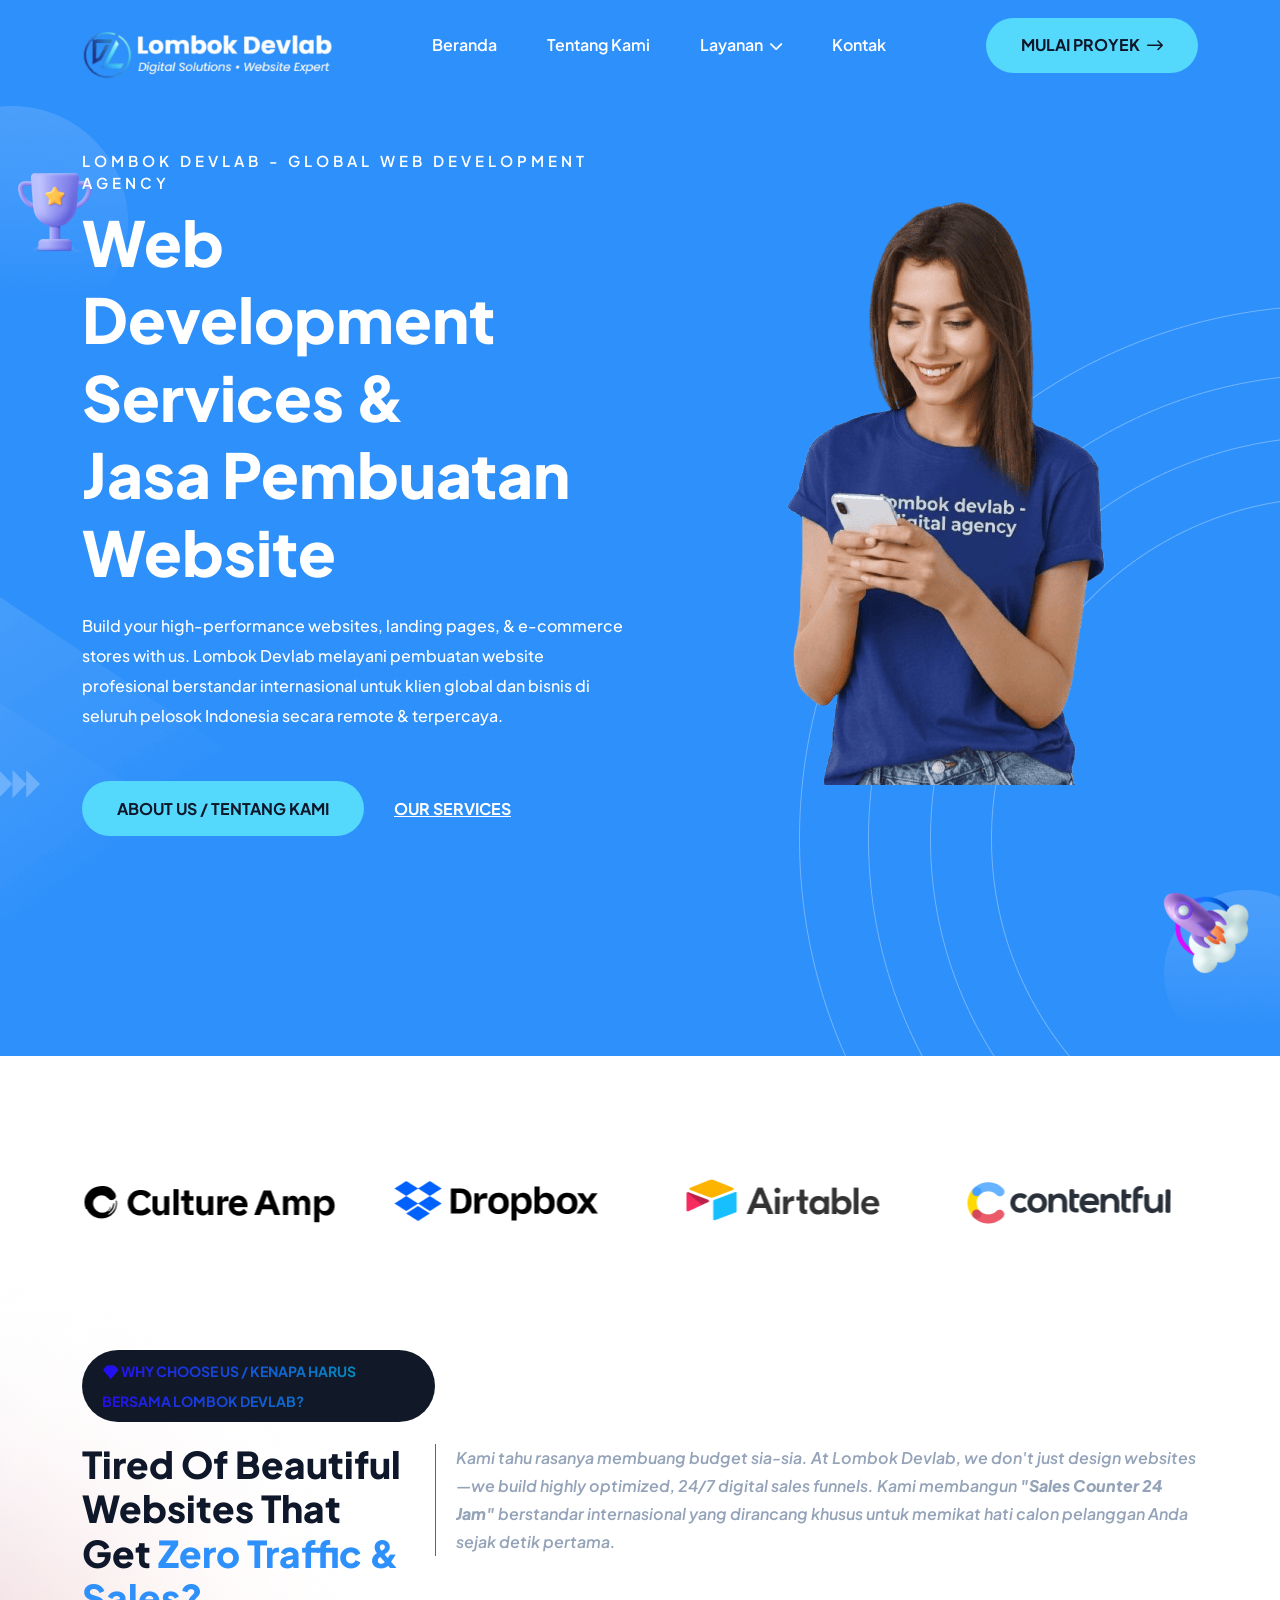
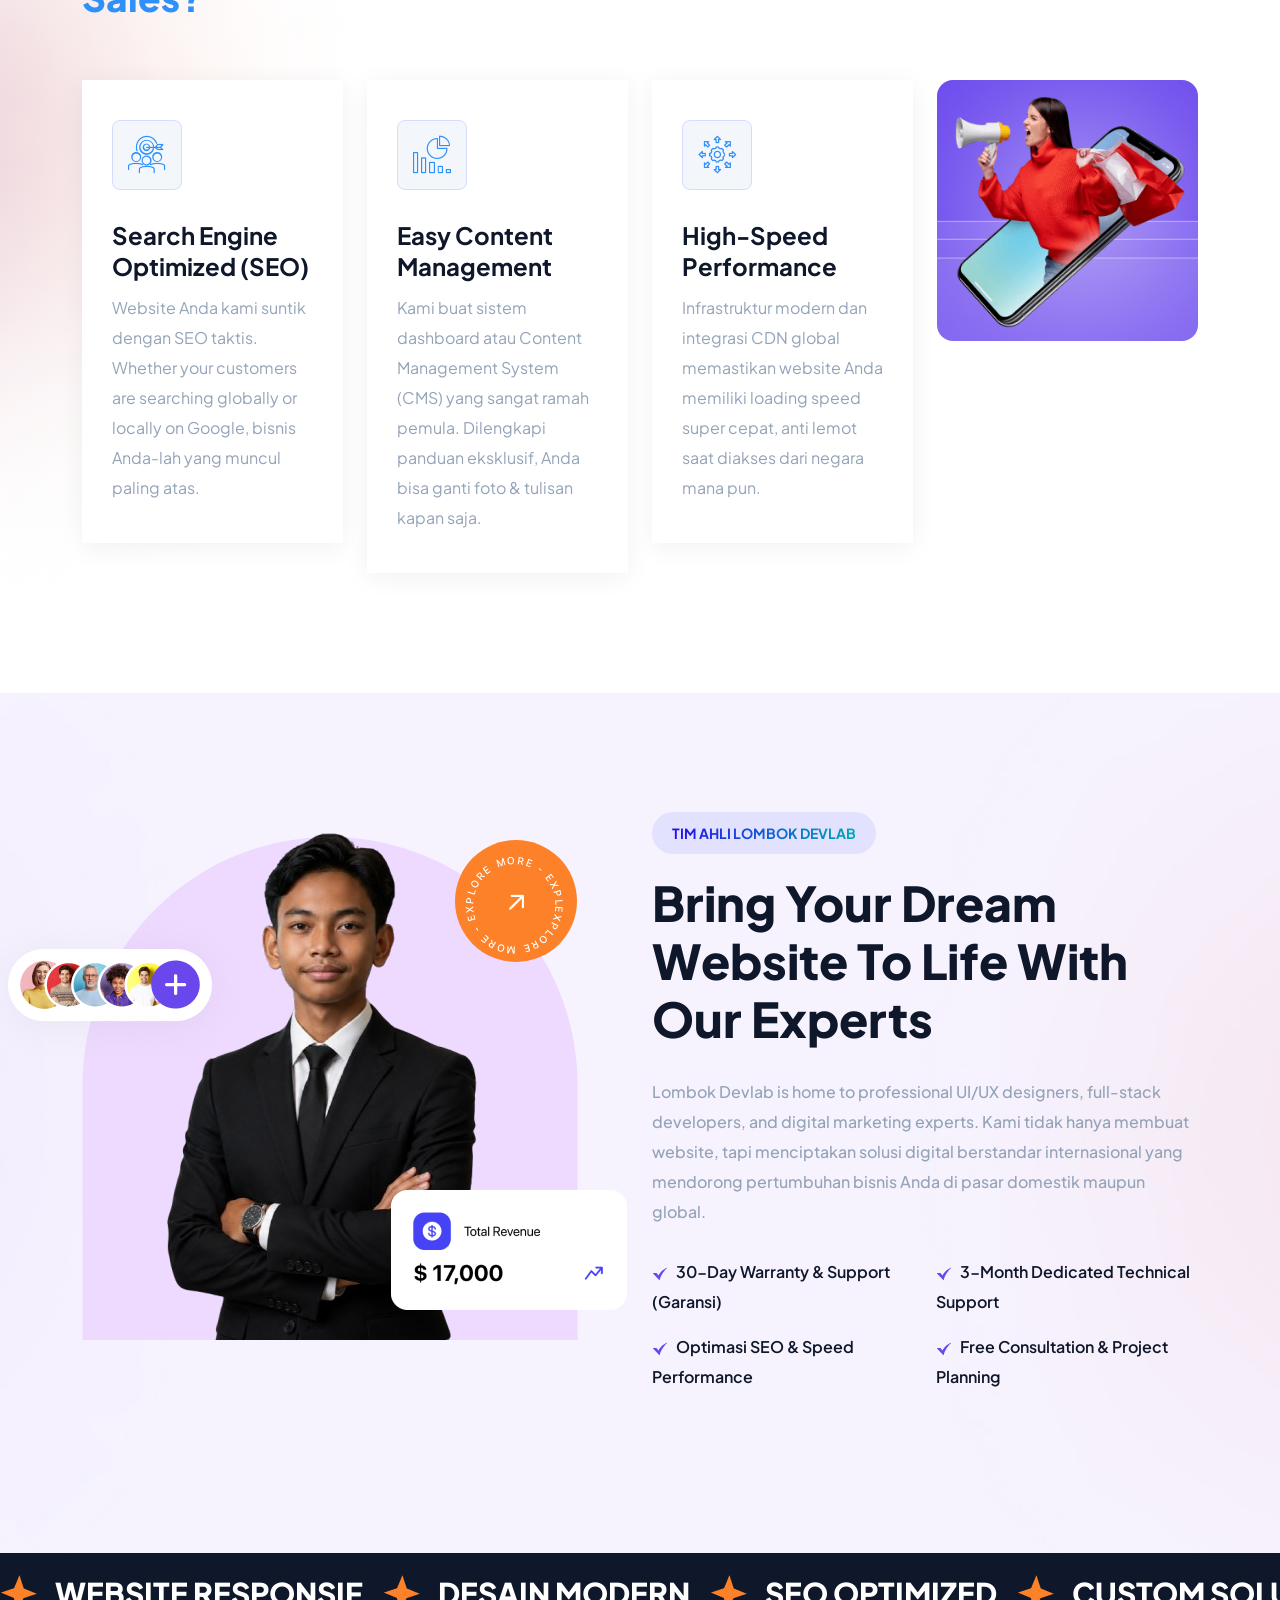
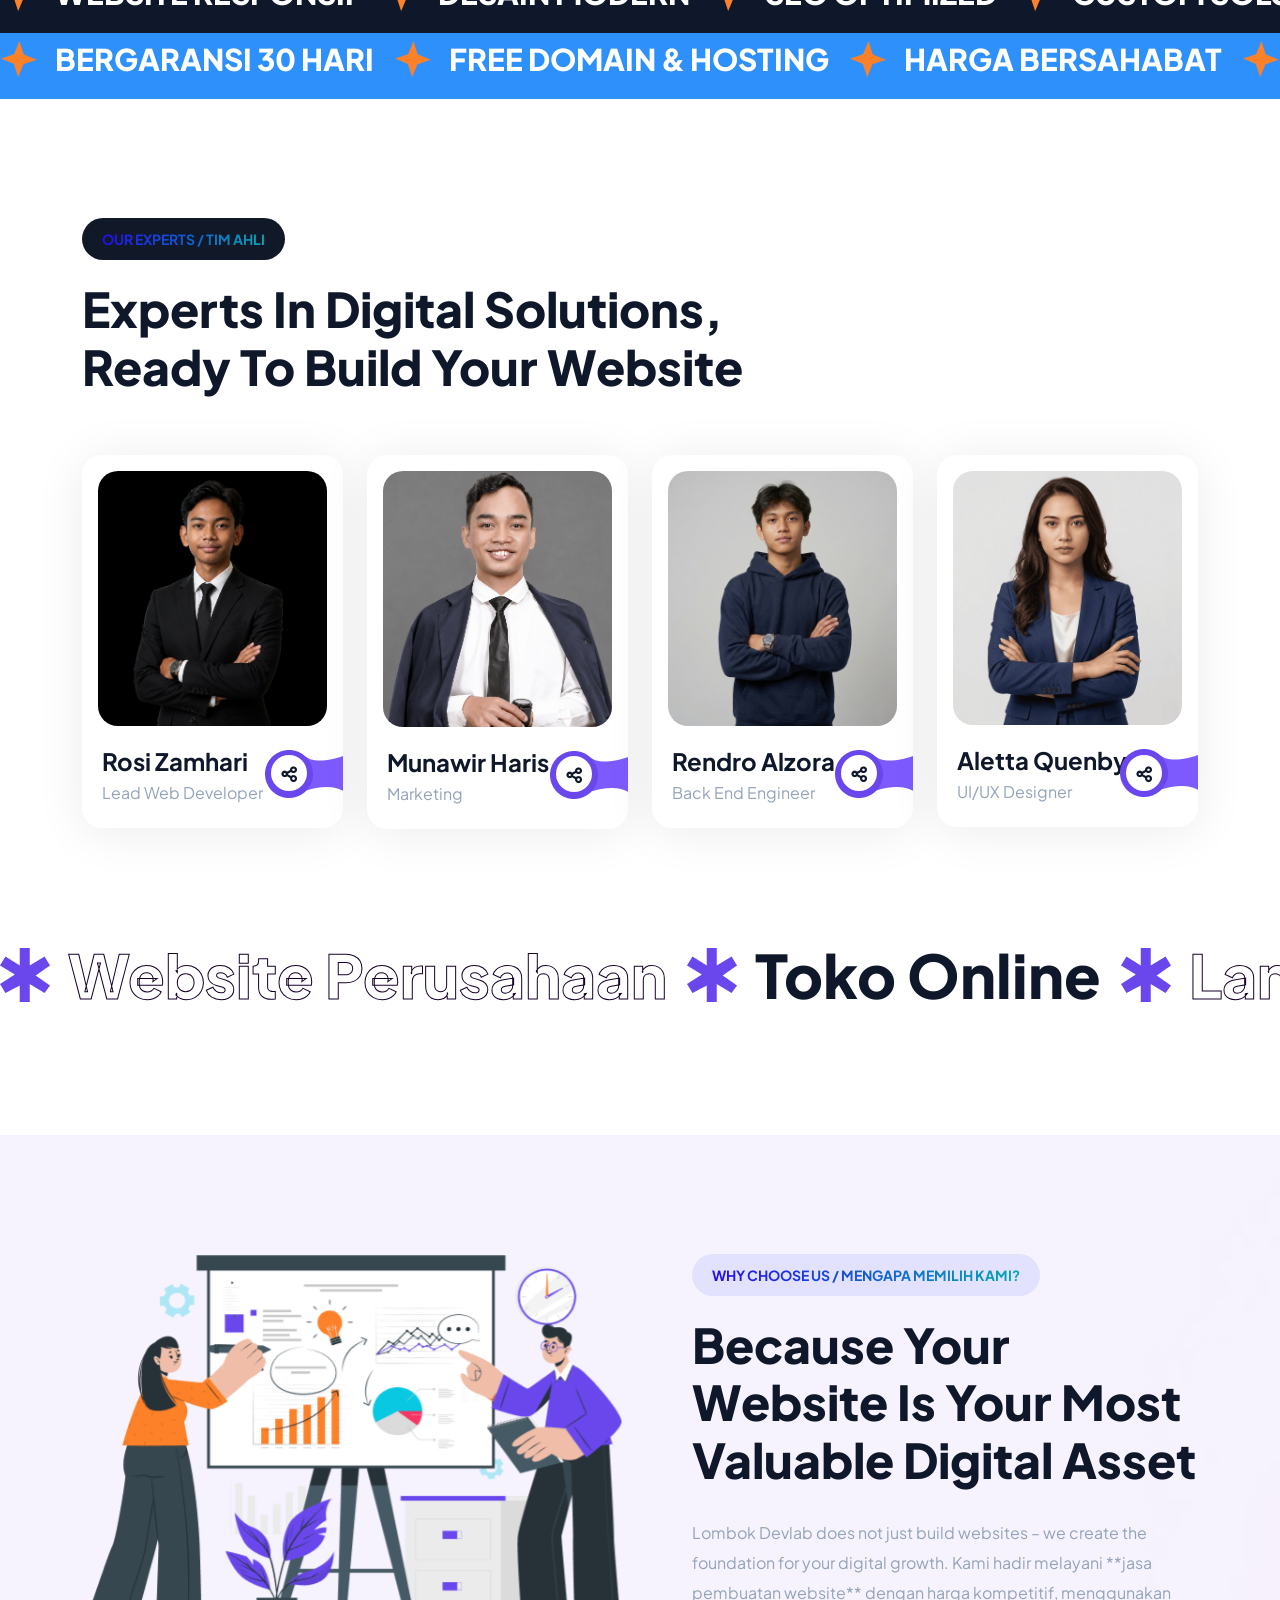
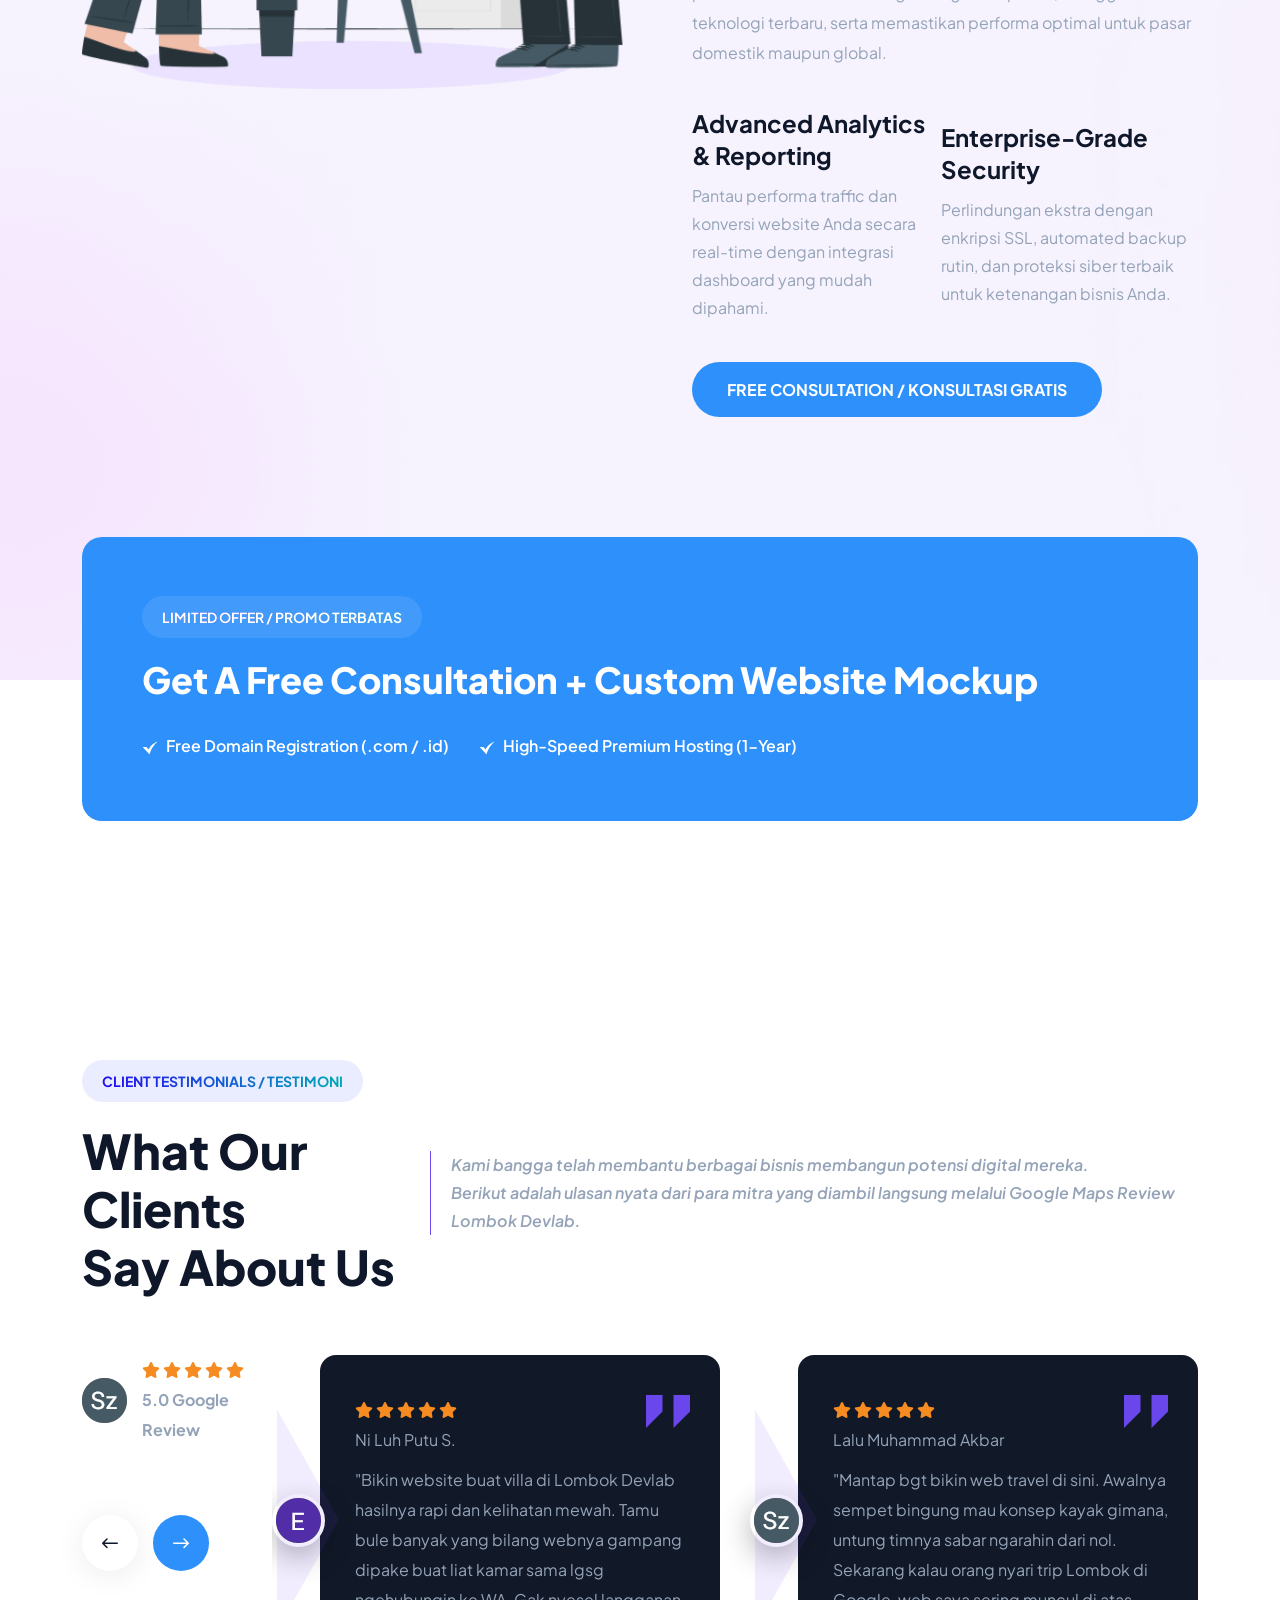
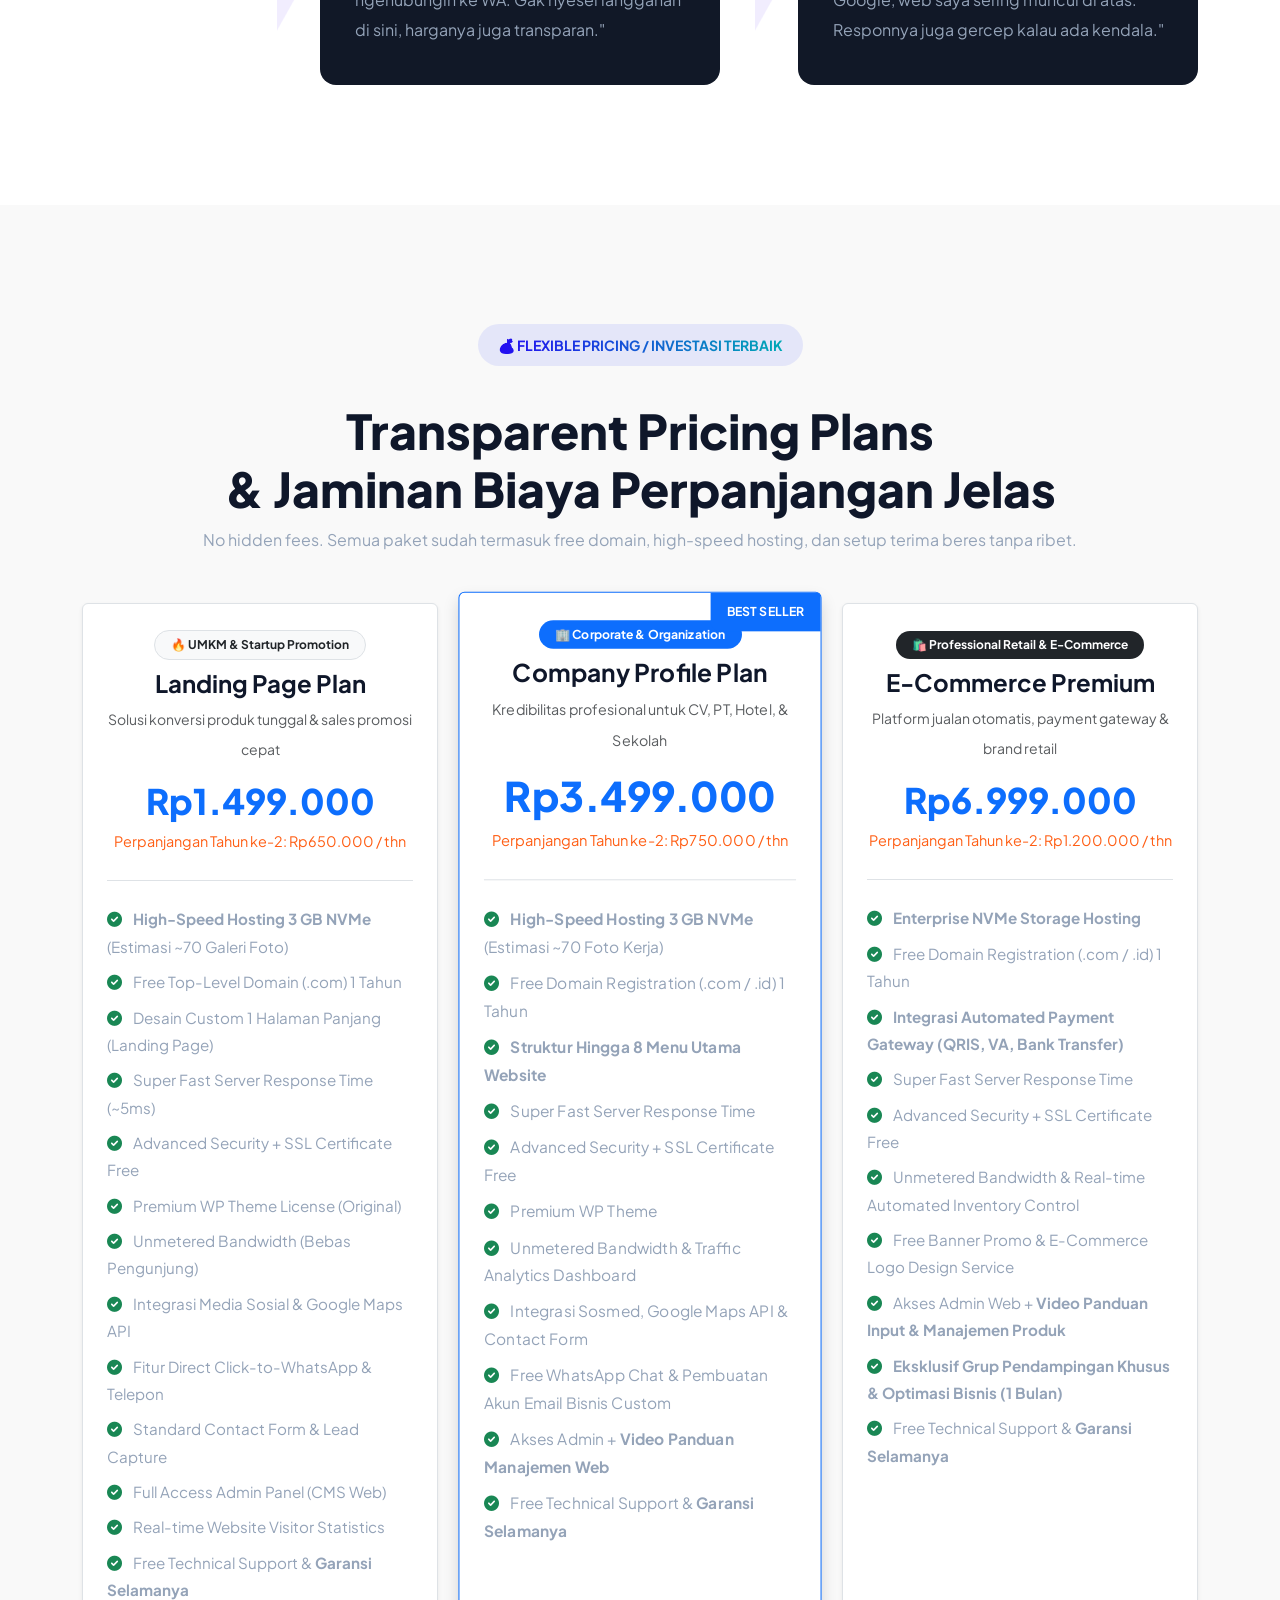
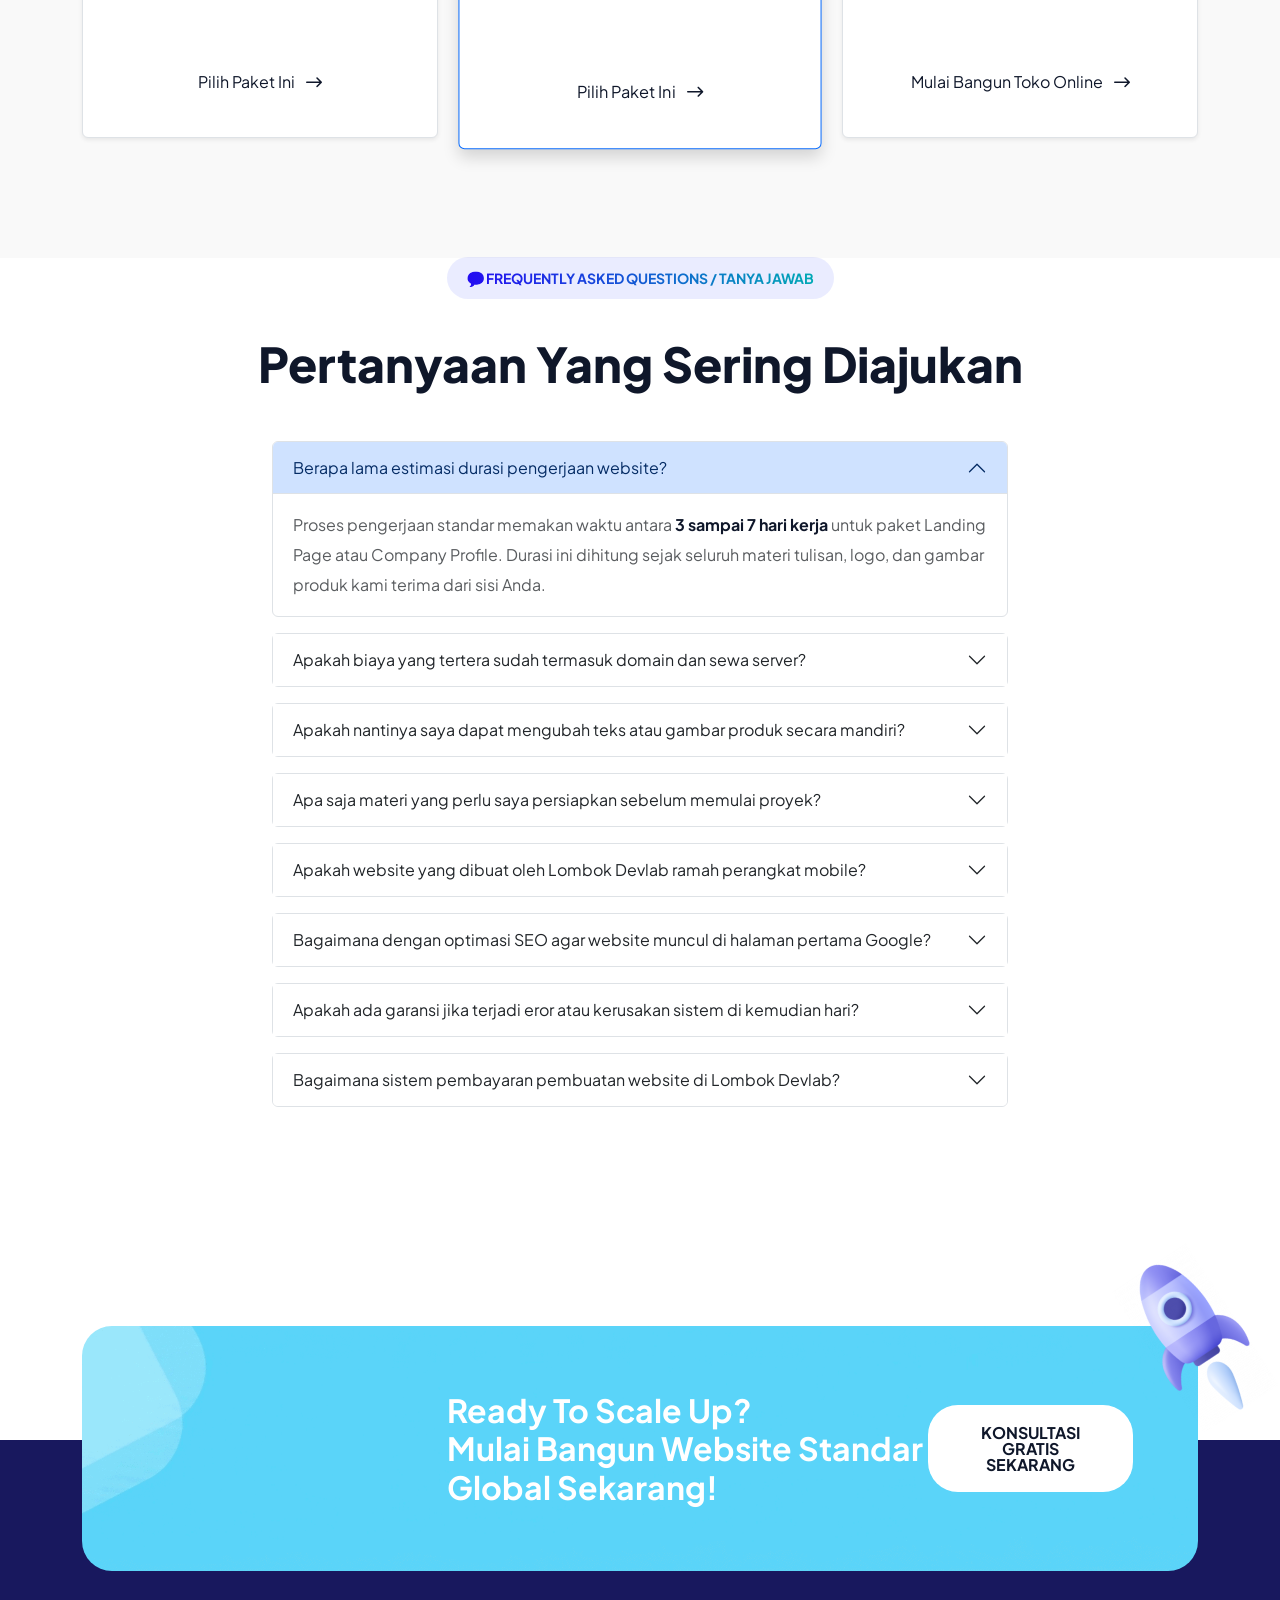
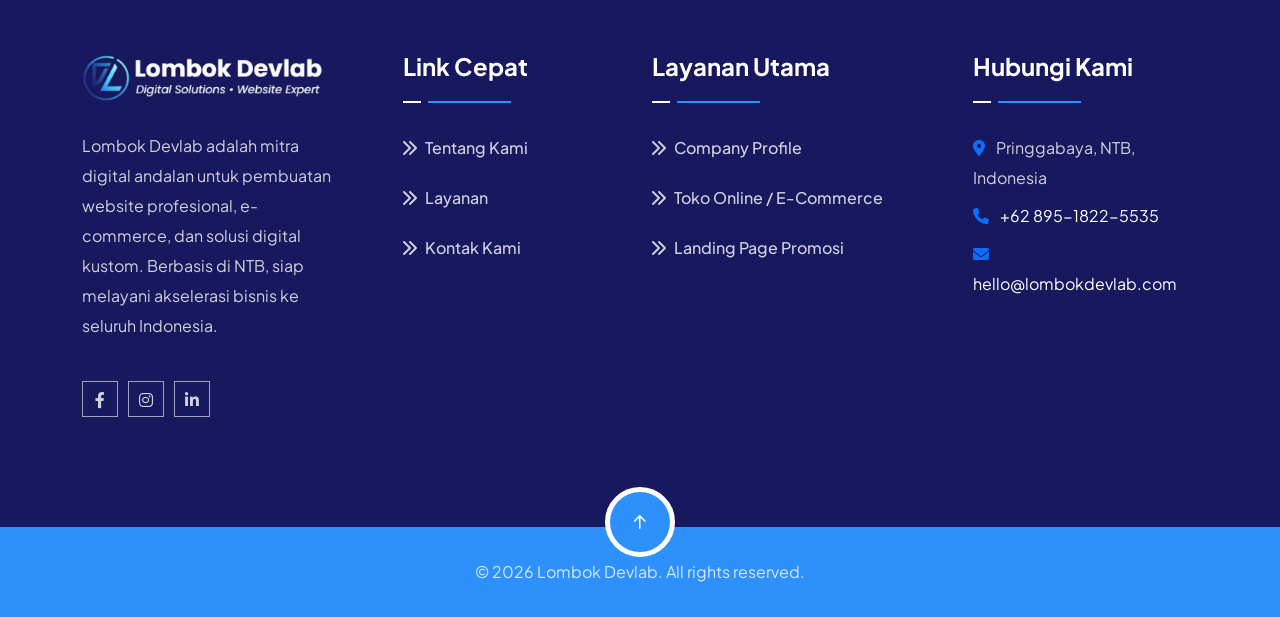
==== commit eb4cf0c7: "up to date" ====
--- a/index.html
+++ b/index.html
@@ -643,7 +643,7 @@
     </div>
 </section>
 
-<!-- Testimonial Sec-->
+<!-- testi -->
 <section class="testimonial-section fix section-padding">
     <div class="container">
         <div class="testimonial-wrapper">
@@ -658,14 +658,14 @@
                 </div>
                 <p class="wow fadeInUp" data-wow-delay=".5s">
                     Kami bangga telah membantu berbagai bisnis membangun potensi digital mereka. <br>
-                    Berikut adalah ulasan nyata dari para mitra yang telah mempercayakan proyeknya kepada Lombok Devlab.
+                    Berikut adalah ulasan nyata dari para mitra yang diambil langsung melalui Google Maps Review Lombok Devlab.
                 </p>
             </div>
             <div class="row">
                 <div class="col-xl-2 col-lg-4">
                     <div class="testimonial-left wow fadeInUp" data-wow-delay=".3s">
                         <div class="client-img">
-                            <img src="assets/img/testimonial/10.png" alt="Trusted Web Agency Lombok Devlab Clients">
+                            <img src="assets/img/testimonial/01.png" alt="Trusted Web Agency Lombok Devlab Clients">
                             <div class="content">
                                 <div class="star">
                                     <i class="fa-solid fa-star"></i>
@@ -674,7 +674,7 @@
                                     <i class="fa-solid fa-star"></i>
                                     <i class="fa-solid fa-star"></i>
                                 </div>
-                                <p>99% Success Rate</p>
+                                <p>5.0 Google Review</p>
                             </div>
                         </div>
                         <div class="array-button wow fadeInUp" data-wow-delay=".5s">
@@ -692,7 +692,7 @@
                                         <img src="assets/img/testimonial/icon.png" alt="quote icon">
                                     </div>
                                     <div class="testimonial-img">
-                                        <img src="assets/img/testimonial/01.png" alt="Budi Santoso - Client Lombok Devlab">
+                                        <img src="assets/img/testimonial/01.png" alt="Lalu Muhammad Akbar - Client Lombok Devlab">
                                         <div class="shape-img">
                                             <img src="assets/img/testimonial/shape.png" alt="shape">
                                         </div>
@@ -706,22 +706,23 @@
                                                 <i class="fa-solid fa-star"></i>
                                                 <i class="fa-solid fa-star"></i>
                                             </div>
-                                            <h5>Budi Santoso</h5>
-                                            <span>CEO, Batik Lombok Corporation</span>
+                                            <span>Lalu Muhammad Akbar</span>
+                                            <!-- <span>Local Guide • Sasak Lombok Tour</span> -->
                                         </div>
                                         <p>
-                                            "Website e-commerce yang dibuat Lombok Devlab sangat profesional dan high-performance. Penjualan online kami naik signifikan berkat optimasi SEO taktis mereka. Timnya sangat solutif dan responsif sejak tahap perencanaan."
+                                            "Mantap bgt bikin web travel di sini. Awalnya sempet bingung mau konsep kayak gimana, untung timnya sabar ngarahin dari nol. Sekarang kalau orang nyari trip Lombok di Google, web saya sering muncul di atas. Responnya juga gercep kalau ada kendala."
                                         </p>
                                     </div>
                                 </div>
                             </div>
+                            
                             <div class="swiper-slide">
                                 <div class="testimonial-box-items">
                                     <div class="icon">
                                         <img src="assets/img/testimonial/icon.png" alt="quote icon">
                                     </div>
                                     <div class="testimonial-img">
-                                        <img src="assets/img/testimonial/02.png" alt="Rina Amelia - Client Lombok Devlab">
+                                        <img src="assets/img/testimonial/02.png" alt="Ni Luh Putu S. - Client Lombok Devlab">
                                         <div class="shape-img">
                                             <img src="assets/img/testimonial/shape.png" alt="shape">
                                         </div>
@@ -735,11 +736,12 @@
                                                 <i class="fa-solid fa-star"></i>
                                                 <i class="fa-solid fa-star"></i>
                                             </div>
-                                            <h5>Rina Amelia</h5>
-                                            <span>Founder, Lora Fashion Store</span>
+                                            <!-- <h5>Ni Luh Putu S.</h5> -->
+                                            <span>Ni Luh Putu S.</span>
+                                            <!-- <span>Manager • Kuta Beach Villa</span> -->
                                         </div>
                                         <p>
-                                            "UI/UX design yang dihadirkan benar-benar modern, clean, dan intuitif untuk pembeli kami. Fitur dasbor CMS-nya juga sangat mudah dikelola secara mandiri oleh tim internal kami. Highly recommended web development service!"
+                                            "Bikin website buat villa di Lombok Devlab hasilnya rapi dan kelihatan mewah. Tamu bule banyak yang bilang webnya gampang dipake buat liat kamar sama lgsg ngehubungin ke WA. Gak nyesel langganan di sini, harganya juga transparan."
                                         </p>
                                     </div>
                                 </div>
@@ -751,7 +753,6 @@
         </div>
     </div>
 </section>
-
 
 <!-- price sec -->
 <section id="harga-paket" class="pricing-section fix section-padding section-bg" style="background: #f9f9f9;">
@@ -805,7 +806,7 @@
                         <h3 class="mb-1">Company Profile Plan</h3>
                         <p class="text-muted small">Kredibilitas profesional untuk CV, PT, Hotel, & Sekolah</p>
                         <div class="price mt-3">
-                            <h2 class="text-primary mb-0" style="font-weight: 800; font-size: 2.5rem;">Rp1.999.000</h2>
+                            <h2 class="text-primary mb-0" style="font-weight: 800; font-size: 2.5rem;">Rp3.499.000</h2>
                             <span class="text-dark d-block font-weight-bold mt-1" style="font-size: 0.9rem; color: #ff5e14 !important;">Perpanjangan Tahun ke-2: Rp750.000 / thn</span>
                         </div>
                     </div>
@@ -838,7 +839,7 @@
                         <h3 class="mb-1">E-Commerce Premium</h3>
                         <p class="text-muted small">Platform jualan otomatis, payment gateway & brand retail</p>
                         <div class="price mt-3">
-                            <h2 class="text-primary mb-0" style="font-weight: 800; font-size: 2.2rem;">Rp5.899.000</h2>
+                            <h2 class="text-primary mb-0" style="font-weight: 800; font-size: 2.2rem;">Rp6.999.000</h2>
                             <span class="text-dark d-block font-weight-bold mt-1" style="font-size: 0.9rem; color: #ff5e14 !important;">Perpanjangan Tahun ke-2: Rp1.200.000 / thn</span>
                         </div>
                     </div>
@@ -886,7 +887,7 @@
                         </h2>
                         <div id="collapse1" class="accordion-collapse collapse show" data-bs-parent="#faqAccordion">
                             <div class="accordion-body text-muted">
-                                Proses pengerjaan standar memakan waktu antara **3 sampai 7 hari kerja** untuk paket Landing Page atau Company Profile. Durasi ini dihitung sejak seluruh materi tulisan, logo, dan gambar produk kami terima dari sisi Anda.
+                                Proses pengerjaan standar memakan waktu antara <a href="https://lombokdevlab.com"><strong>3 sampai 7 hari kerja</strong></a> untuk paket Landing Page atau Company Profile. Durasi ini dihitung sejak seluruh materi tulisan, logo, dan gambar produk kami terima dari sisi Anda.
                             </div>
                         </div>
                     </div>
@@ -899,7 +900,7 @@
                         </h2>
                         <div id="collapse2" class="accordion-collapse collapse" data-bs-parent="#faqAccordion">
                             <div class="accordion-body text-muted">
-                                **Benar sekali, terima beres.** Biaya investasi awal di paket pembuatan website kami sudah mencakup pendaftaran aset nama domain (.com/.id) serta sewa Cloud Hosting berkecepatan tinggi secara **gratis selama 1 tahun pertama**.
+                                <a href="https://lombokdevlab.com"><strong>Benar sekali, terima beres.</a></strong> Biaya investasi awal di paket pembuatan website kami sudah mencakup pendaftaran aset nama domain (.com/.id) serta sewa Cloud Hosting berkecepatan tinggi secara **gratis selama 1 tahun pertama**.
                             </div>
                         </div>
                     </div>
@@ -912,7 +913,7 @@
                         </h2>
                         <div id="collapse3" class="accordion-collapse collapse" data-bs-parent="#faqAccordion">
                             <div class="accordion-body text-muted">
-                                **Sangat bisa.** Tim kami akan menyerahkan hak akses penuh ke dasbor administrasi web (CMS) yang sangat ramah pengguna. Kami juga menyertakan **video panduan eksklusif** agar Anda bisa mengubah konten, teks, atau gambar kapan saja tanpa perlu keahlian koding.
+                                <a href="https://lombokdevlab.com"><strong>Sangat bisa. </strong></a>Tim kami akan menyerahkan hak akses penuh ke dasbor administrasi web (CMS) yang sangat ramah pengguna. Kami juga menyertakan **video panduan eksklusif** agar Anda bisa mengubah konten, teks, atau gambar kapan saja tanpa perlu keahlian koding.
                             </div>
                         </div>
                     </div>
@@ -938,7 +939,7 @@
                         </h2>
                         <div id="collapse5" class="accordion-collapse collapse" data-bs-parent="#faqAccordion">
                             <div class="accordion-body text-muted">
-                                Tentu saja. Semua website rancangan kami dirancang menggunakan framework modern yang **100% Mobile Responsive & SEO-Friendly**. Tampilan website akan otomatis menyesuaikan diri agar tetap terlihat rapi, proporsional, dan sangat cepat saat diakses via smartphone, tablet, maupun komputer.
+                                Tentu saja. Semua website rancangan kami dirancang menggunakan framework modern yang  <a href="https://lombokdevlab.com"><strong>100% Mobile Responsive & SEO-Friendly</strong></a>. Tampilan website akan otomatis menyesuaikan diri agar tetap terlihat rapi, proporsional, dan sangat cepat saat diakses via smartphone, tablet, maupun komputer.
                             </div>
                         </div>
                     </div>
@@ -951,7 +952,7 @@
                         </h2>
                         <div id="collapse6" class="accordion-collapse collapse" data-bs-parent="#faqAccordion">
                             <div class="accordion-body text-muted">
-                                Setiap website yang kami bangun sudah ditanamkan konfigurasi **On-Page SEO dasar**, termasuk struktur data yang clean, optimasi meta tags, sitemap XML, serta integrasi ke Google Search Console agar mesin pencari dapat mengindeks bisnis Anda secara maksimal.
+                                Setiap website yang kami bangun sudah ditanamkan konfigurasi <a href="https://lombokdevlab.com"><strong>On-Page SEO dasar</strong></a>, termasuk struktur data yang clean, optimasi meta tags, sitemap XML, serta integrasi ke Google Search Console agar mesin pencari dapat mengindeks bisnis Anda secara maksimal.
                             </div>
                         </div>
                     </div>
@@ -964,7 +965,7 @@
                         </h2>
                         <div id="collapse7" class="accordion-collapse collapse" data-bs-parent="#faqAccordion">
                             <div class="accordion-body text-muted">
-                                Sesuai komitmen penawaran kami, Lombok Devlab memberikan **Garansi Selamanya (Lifetime Warranty)** terhadap bug atau error sistem selama website Anda menggunakan server hosting dari kami. Anda tidak perlu khawatir website rusak atau tidak bisa diakses di kemudian hari.
+                                Sesuai komitmen penawaran kami, Lombok Devlab memberikan <a href="https://lombokdevlab.com"><strong>Garansi Selamanya (Lifetime Warranty)</strong></a> terhadap bug atau error sistem selama website Anda menggunakan server hosting dari kami. Anda tidak perlu khawatir website rusak atau tidak bisa diakses di kemudian hari.
                             </div>
                         </div>
                     </div>
@@ -977,7 +978,7 @@
                         </h2>
                         <div id="collapse8" class="accordion-collapse collapse" data-bs-parent="#faqAccordion">
                             <div class="accordion-body text-muted">
-                                Skema pembayaran kami sangat aman menggunakan sistem **Down Payment (DP) sebesar 50%** di awal setelah kesepakatan proyek disetujui. Sisa pelunasan 50% baru dilakukan setelah proses revisi selesai, uji coba performa sukses, dan website siap dirilis secara online.
+                                Skema pembayaran kami sangat aman menggunakan sistem <a href="https://lombokdevlab.com"><strong>Down Payment (DP) sebesar 50%</strong></a> di awal setelah kesepakatan proyek disetujui. Sisa pelunasan 50% baru dilakukan setelah proses revisi selesai, uji coba performa sukses, dan website siap dirilis secara online.
                             </div>
                         </div>
                     </div>
@@ -1083,14 +1084,16 @@
 
     <div class="footer-bottom">
         <div class="container">
-            <div class="footer-wrapper d-flex align-items-center justify-content-between">
-                <p class="wow fadeInLeft color-2" data-wow-delay=".3s">
-                    &copy; <span id="currentYear">2026</span> Lombok Devlab. All rights reserved.
-                </p>
-                <ul class="footer-menu wow fadeInRight" data-wow-delay=".5s">
+            <div class="footer-wrapper d-flex align-items-center justify-content-center">
+                <a href="https://lombokdevlab.com">
+                    <p class="wow fadeInLeft color-2" data-wow-delay=".3s">
+                        &copy; <span id="currentYear">2026</span> Lombok Devlab. All rights reserved.
+                    </p>
+                </a>
+                <!-- <ul class="footer-menu wow fadeInRight" data-wow-delay=".5s">
                     <li><a href="terms.html">Syarat & Ketentuan</a></li>
                     <li><a href="privacy.html">Kebijakan Privasi</a></li>
-                </ul>
+                </ul> -->
             </div>
         </div>
         <a href="#" id="scrollUp" class="scroll-icon"><i class="far fa-arrow-up"></i></a>
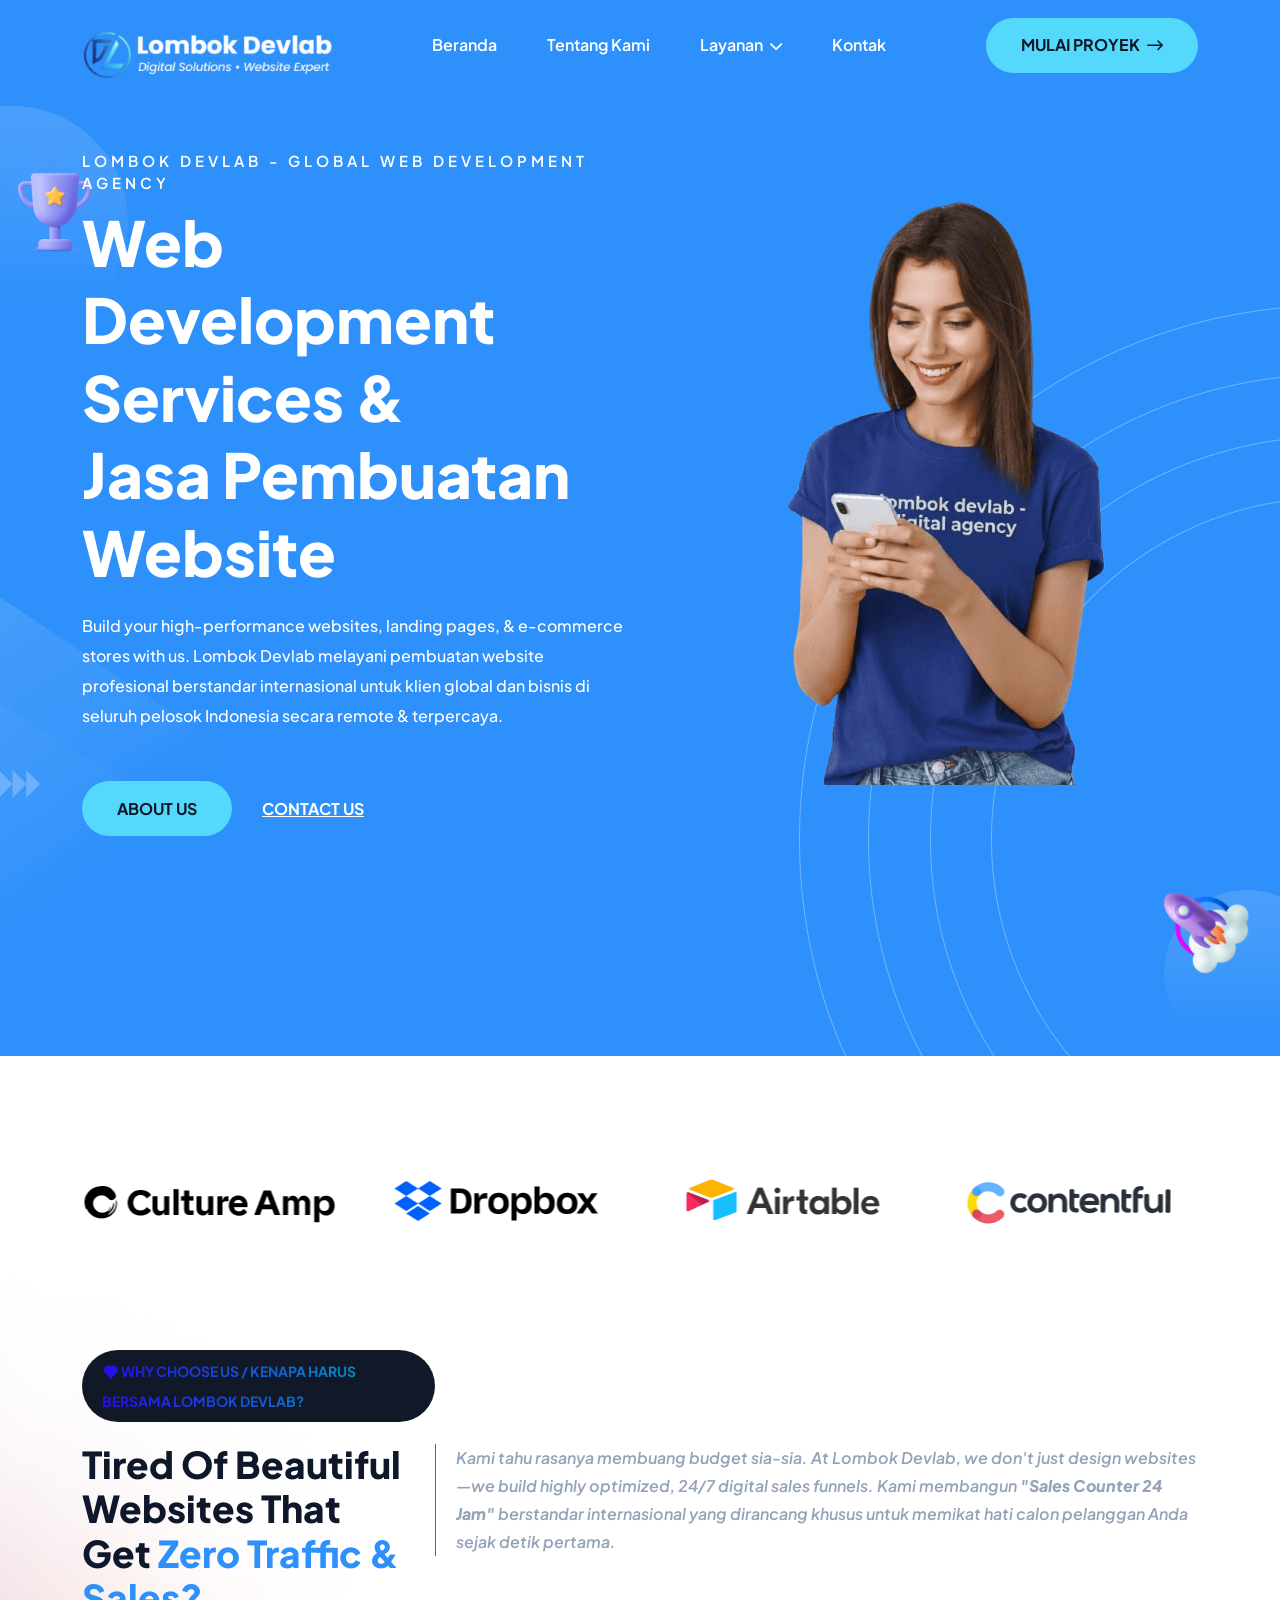
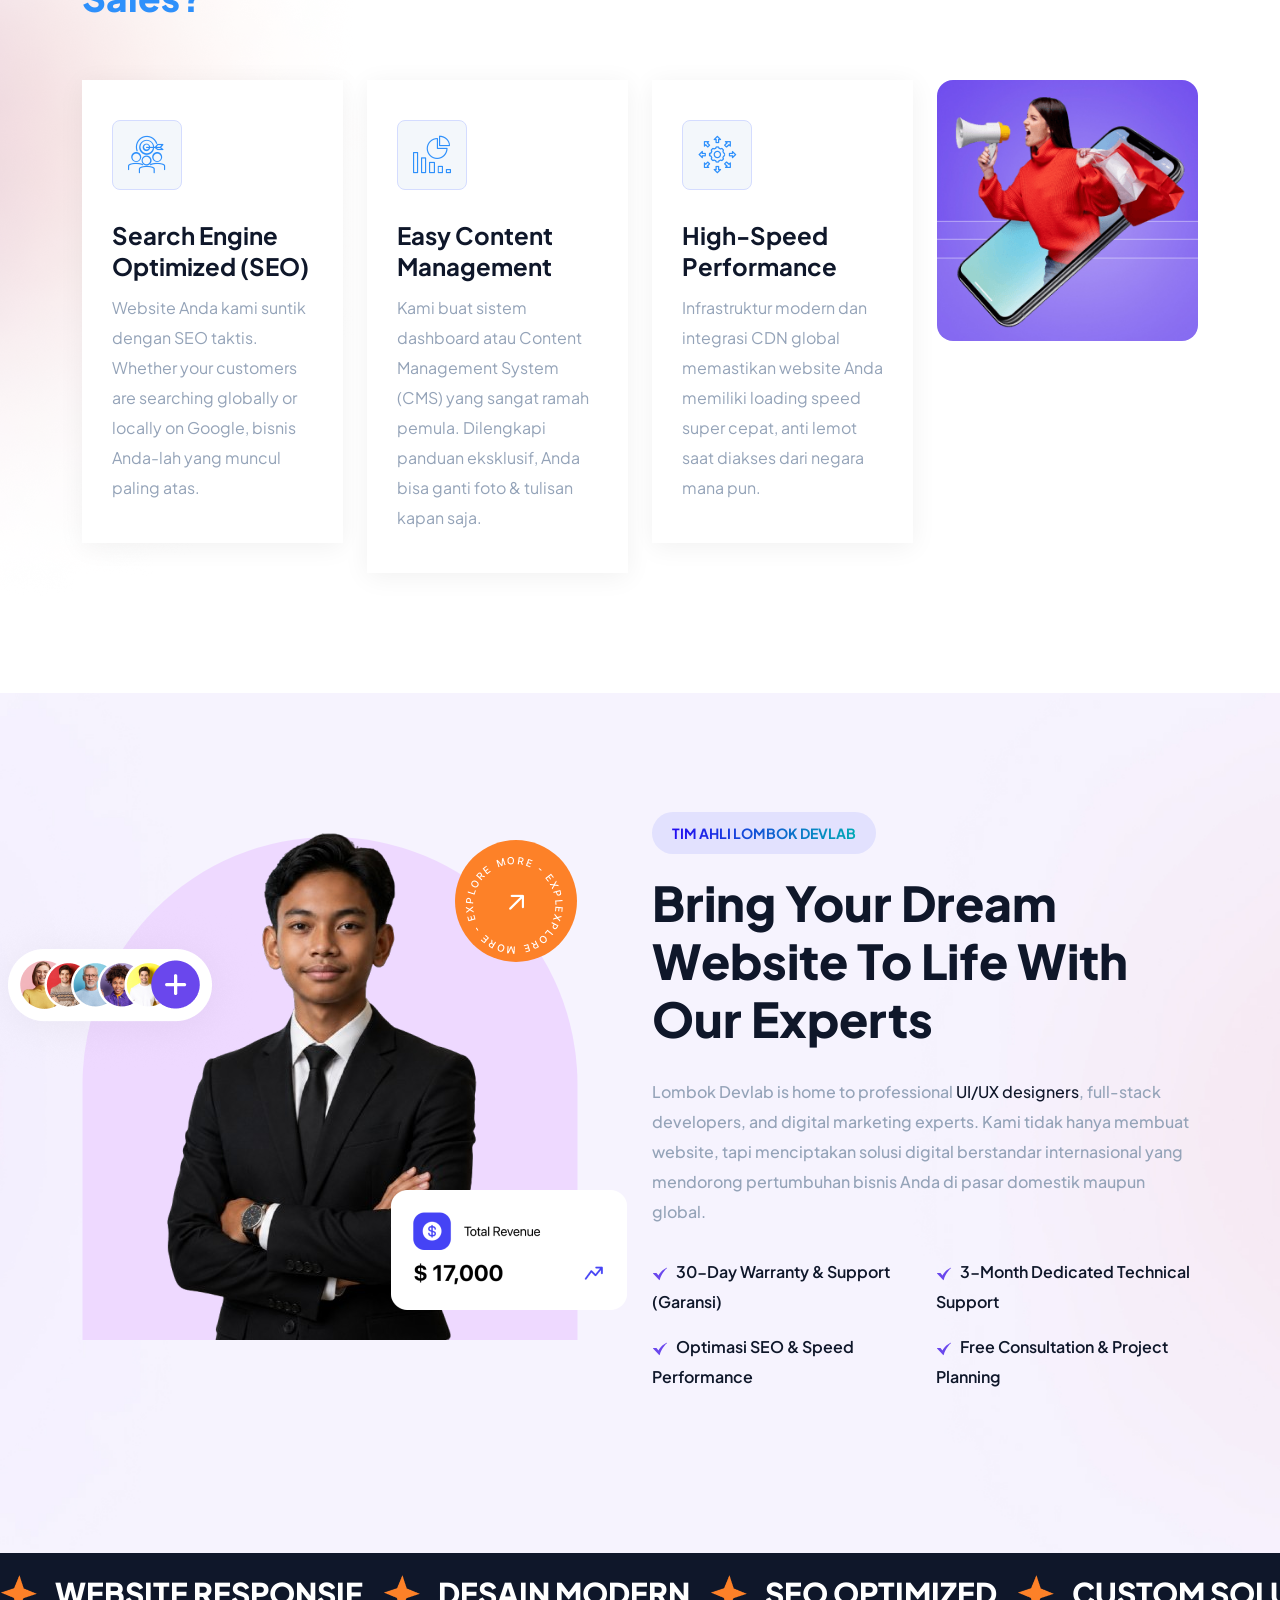
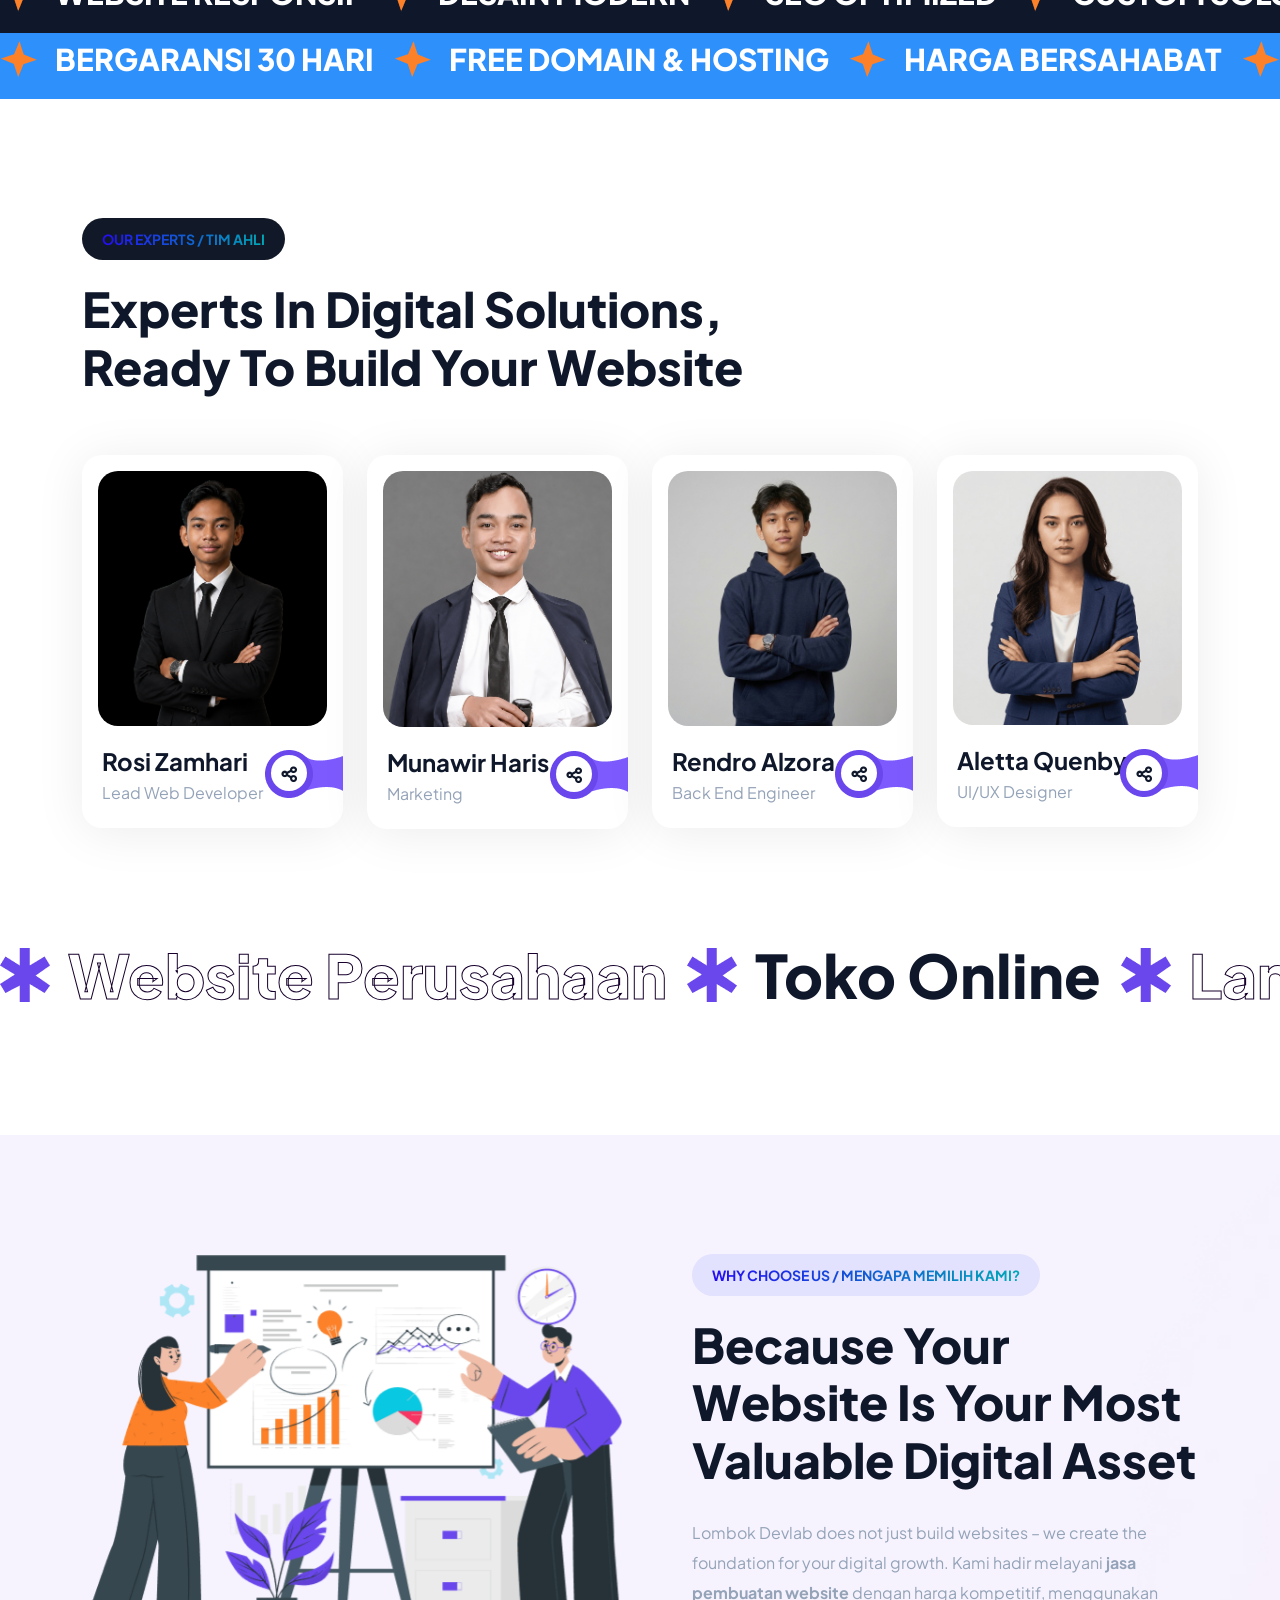
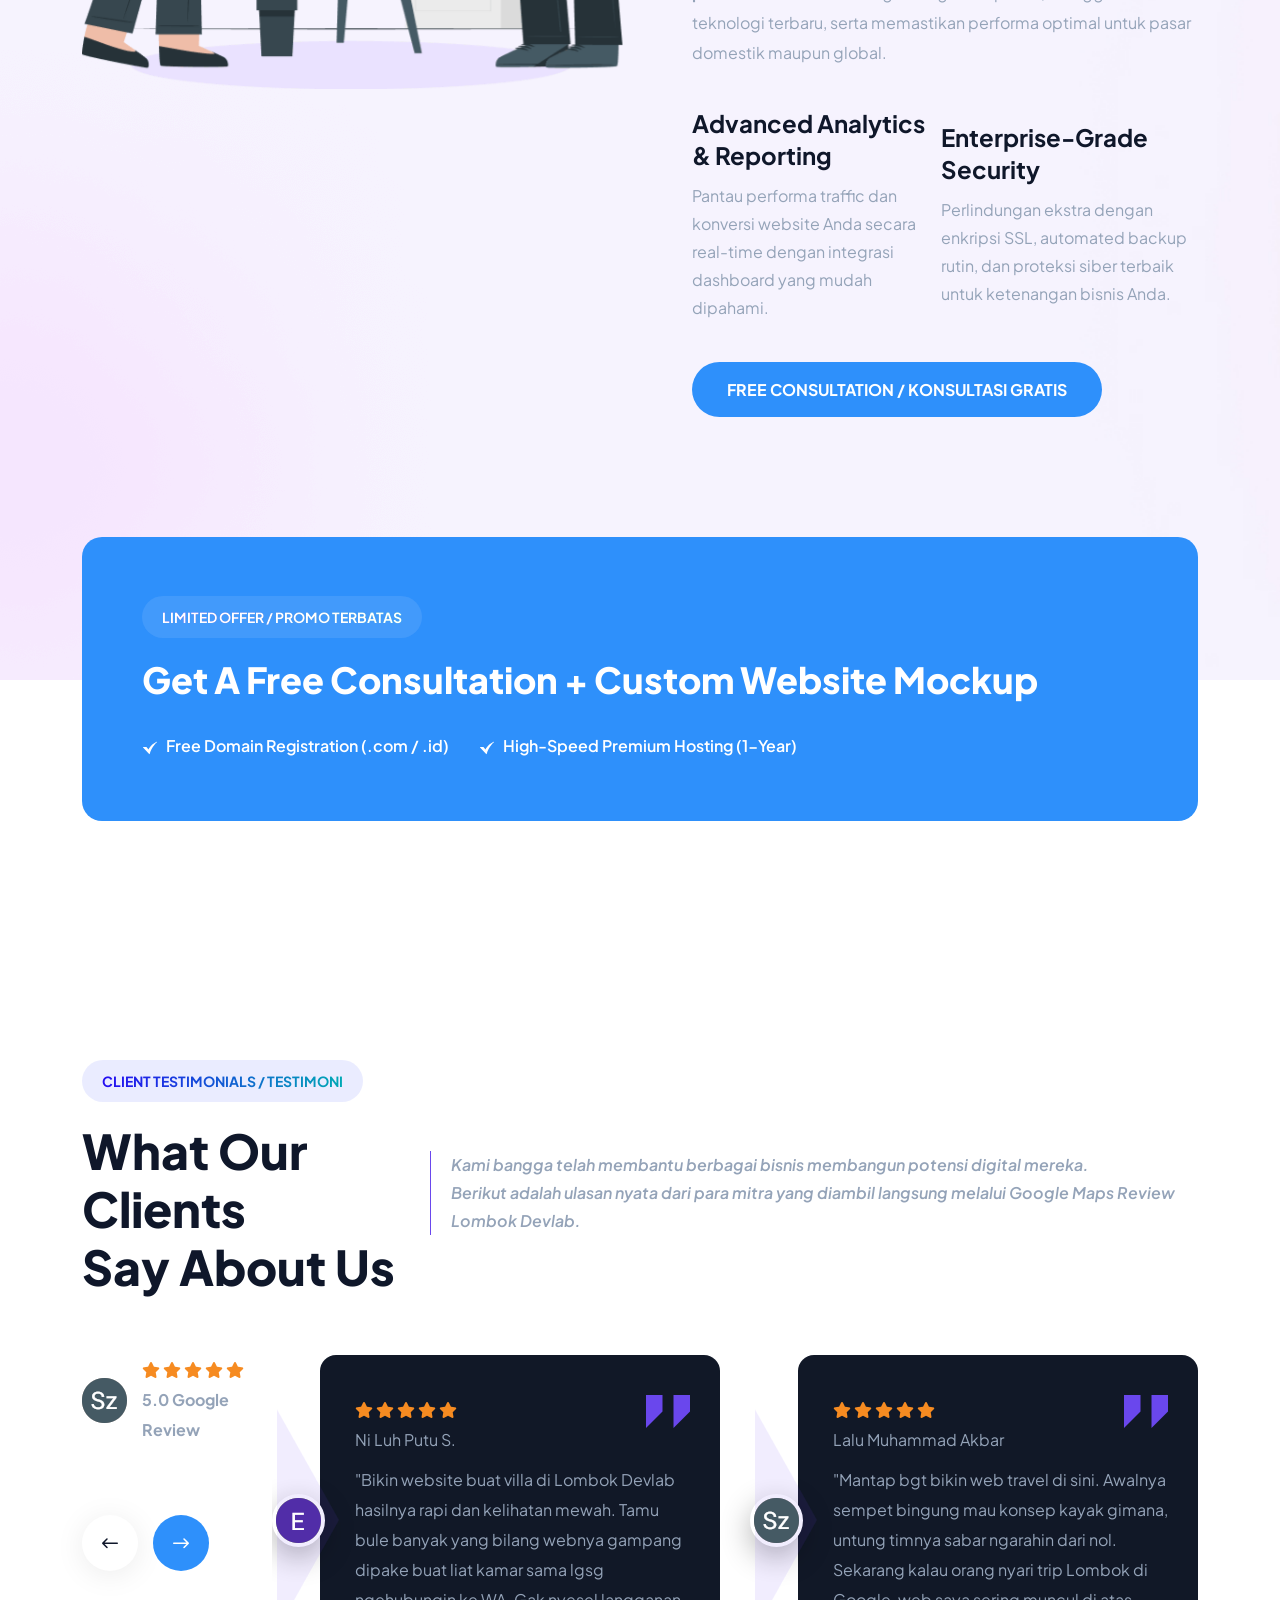
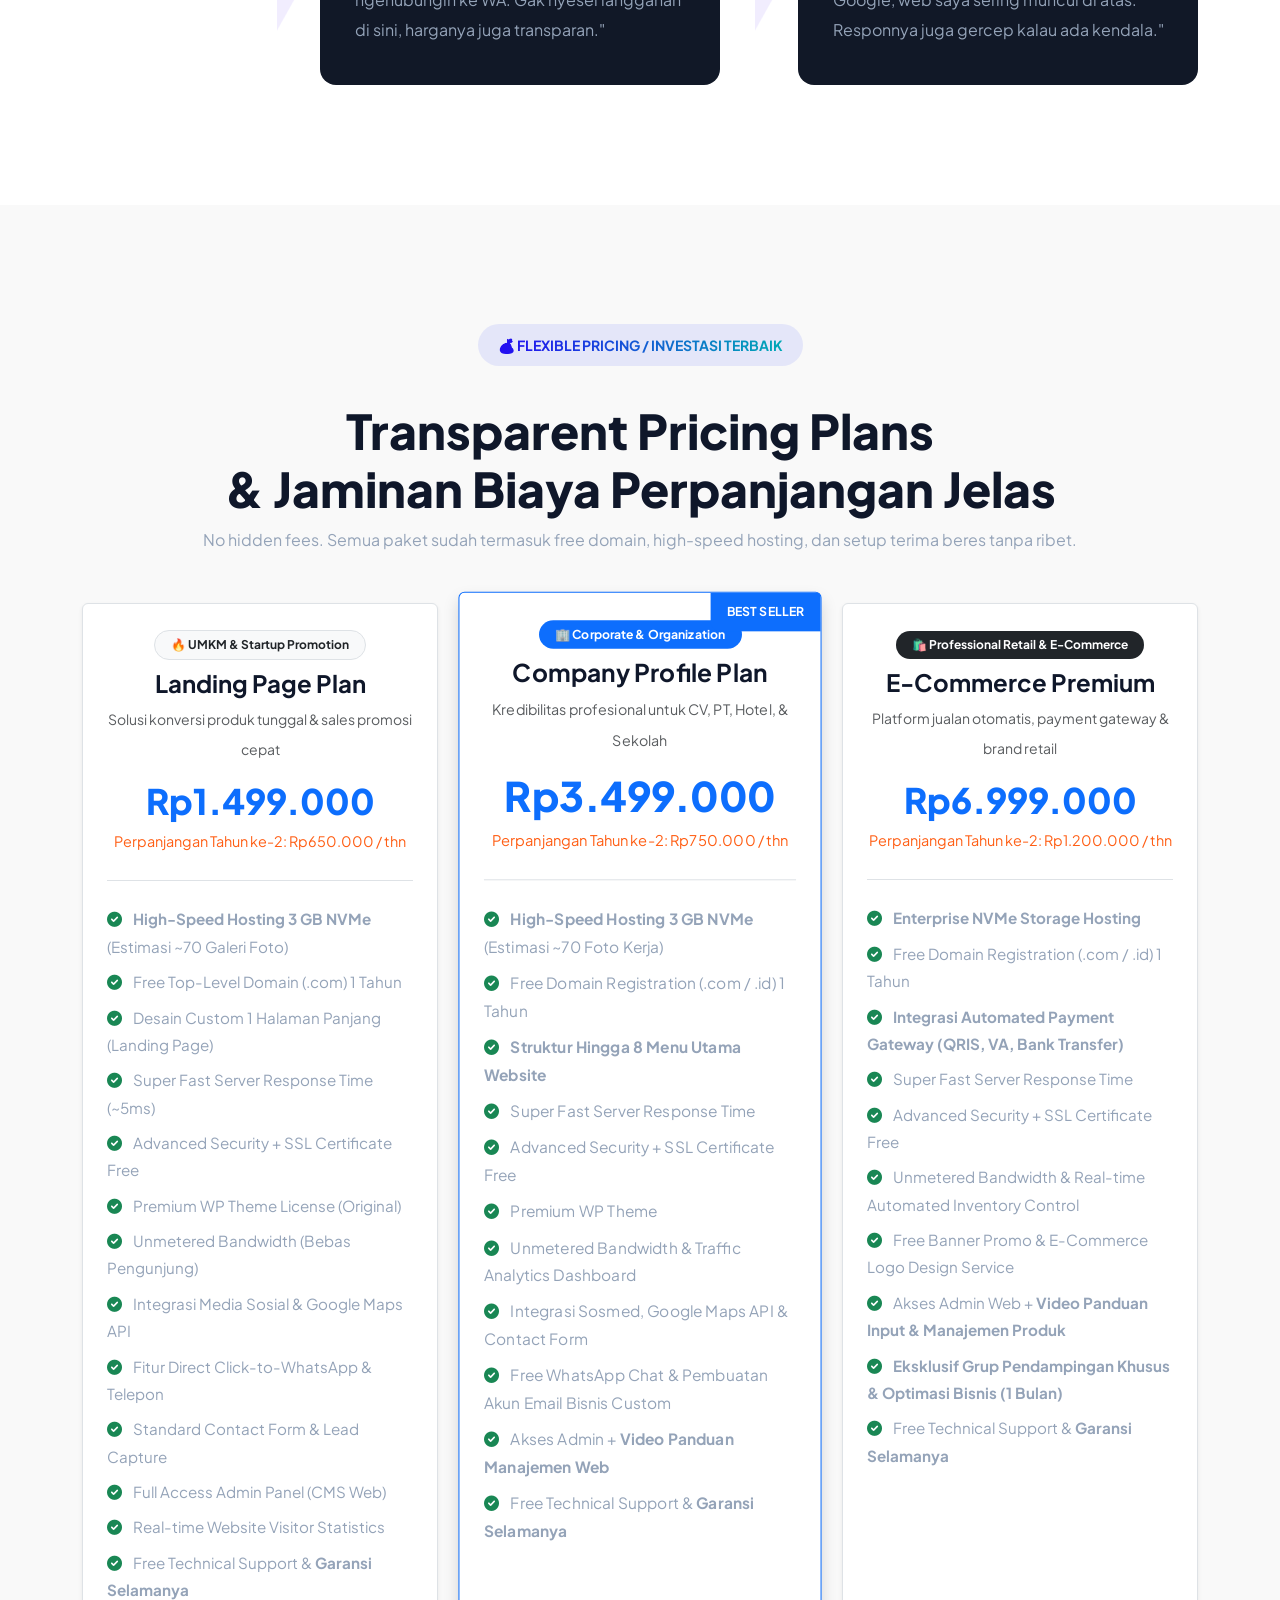
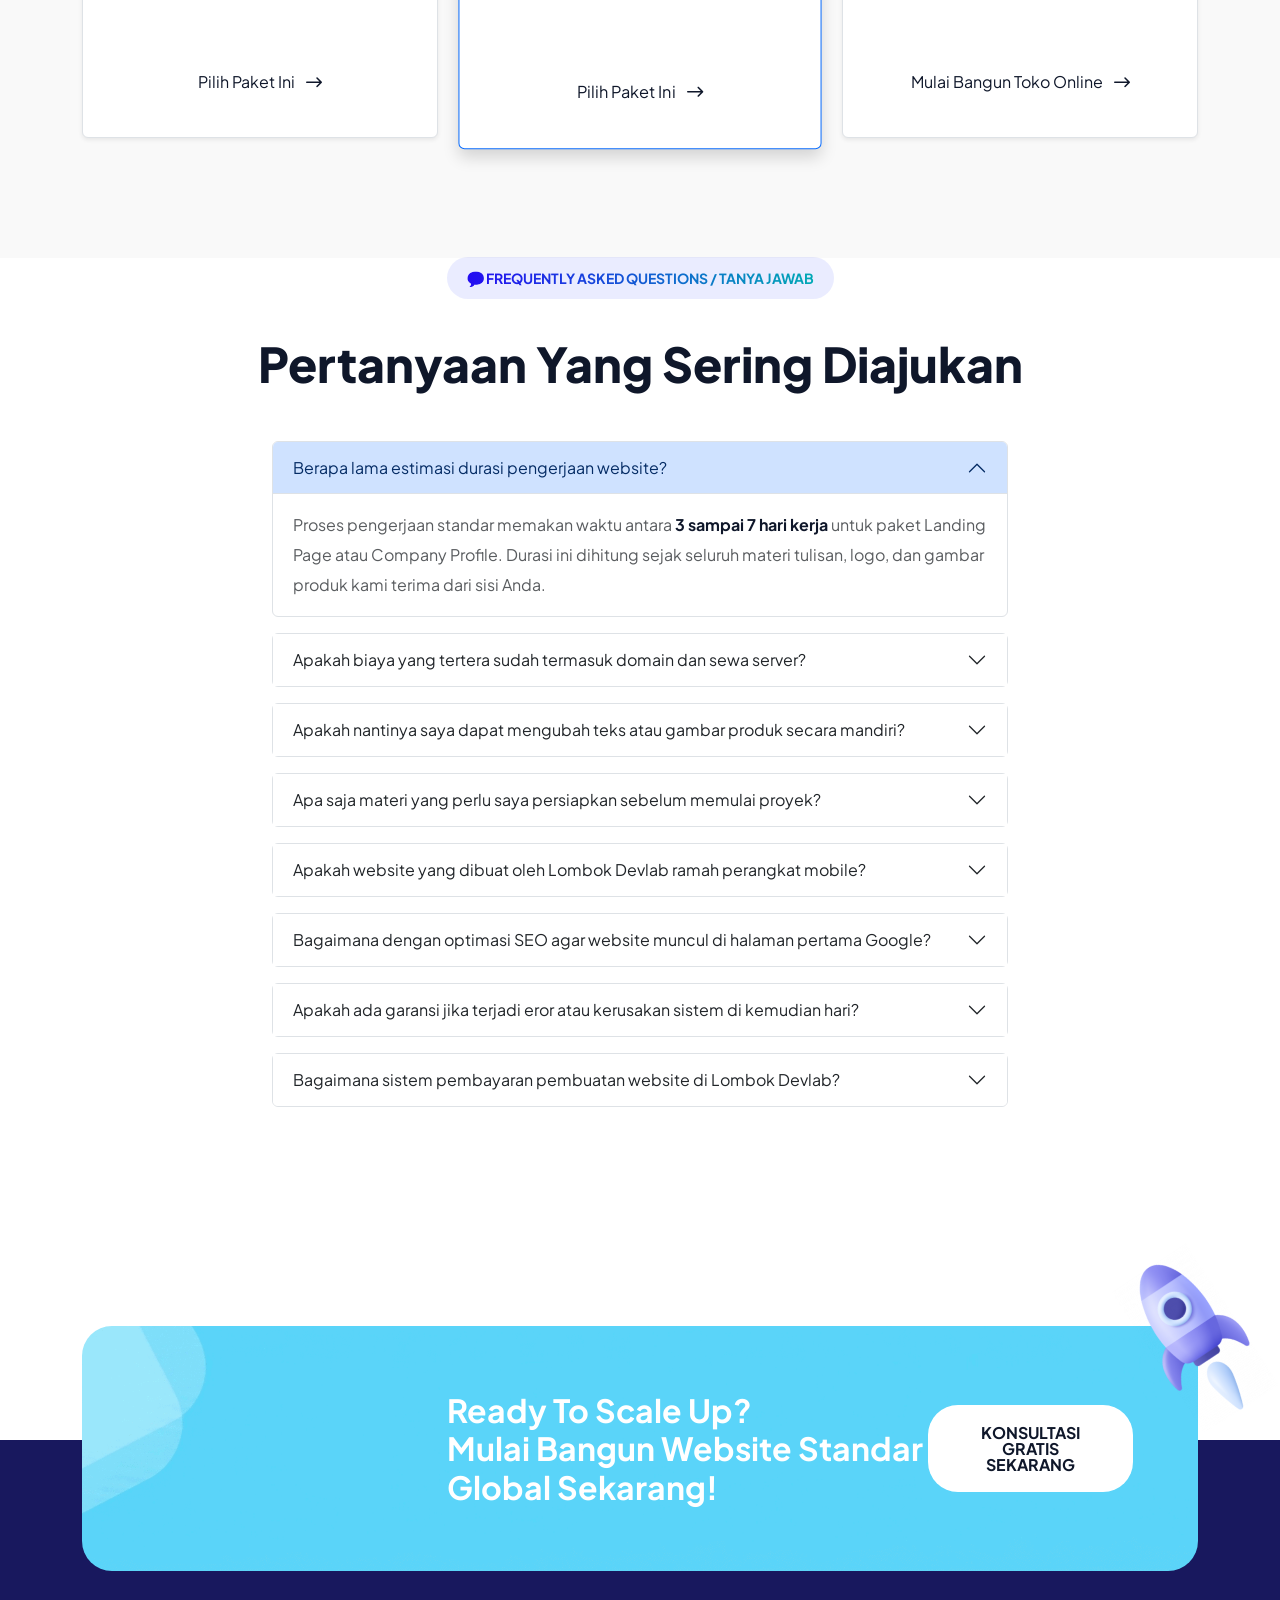
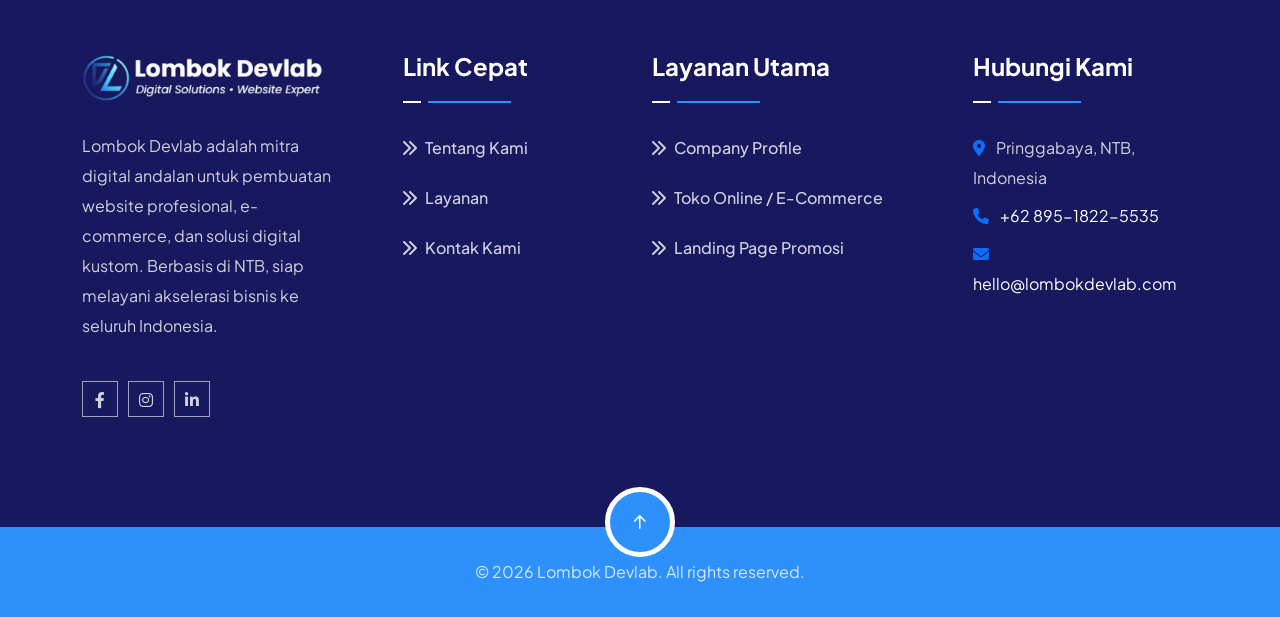
==== commit 51346b09: "branch" ====
--- a/index.html
+++ b/index.html
@@ -204,7 +204,7 @@
                                 <li class="has-dropdown">
                                     <a href="#">Layanan <i class="fa-solid fa-chevron-down"></i></a>
                                     <ul class="submenu">
-                                        <li><a href="jasa-pembuatan-website-company-profile.html">Company Profile</a></li>
+                                        <li><a href="jasa-pembuatan-website-company-profile.html">Pembuatan Company Profile</a></li>
                                         <li><a href="jasa-pembuatan-toko-online-ecommerce.html">Toko Online</a></li>
                                         <li><a href="jasa-pembuatan-landing-page.html">Landing Page</a></li>
                                     </ul>
@@ -253,8 +253,8 @@
                     </p>
                     
                     <div class="hero-button">
-                        <div class="main-button wow fadeInUp" data-wow-delay=".3s"><a href="about.html"><span class="theme-btn">ABOUT US / TENTANG KAMI</span></a></div>
-                        <a href="services.html" class="link-btn wow fadeInUp" data-wow-delay=".5s">OUR SERVICES</a>
+                        <div class="main-button wow fadeInUp" data-wow-delay=".3s"><a href="about.html"><span class="theme-btn">ABOUT US</span></a></div>
+                        <a href="kontak.html" class="link-btn wow fadeInUp" data-wow-delay=".5s">CONTACT US</a>
                     </div>
                 </div>
             </div>
@@ -357,7 +357,7 @@
                             <div class="sub-title bg-color-2 wow fadeInUp"><span>TIM AHLI LOMBOK DEVLAB</span></div>
                             <h2 class="wow fadeInUp" data-wow-delay=".3s">Bring Your Dream Website to Life with Our Experts</h2>
                         </div>
-                        <p class="mt-3 mt-md-0 wow fadeInUp" data-wow-delay=".5s">Lombok Devlab is home to professional UI/UX designers, full-stack developers, and digital marketing experts. Kami tidak hanya membuat website, tapi menciptakan solusi digital berstandar internasional yang mendorong pertumbuhan bisnis Anda di pasar domestik maupun global.</p>
+                        <p class="mt-3 mt-md-0 wow fadeInUp" data-wow-delay=".5s">Lombok Devlab is home to professional <a href="https://lombokdevlab.com">UI/UX designers</a>, full-stack developers, and digital marketing experts. Kami tidak hanya membuat website, tapi menciptakan solusi digital berstandar internasional yang mendorong pertumbuhan bisnis Anda di pasar domestik maupun global.</p>
                         
                         <div class="list-items wow fadeInUp" data-wow-delay=".3s">
                             <ul>
@@ -406,7 +406,6 @@
         </div>
     </div>
 </div>
-
 
 <!-- Team Section -->
 <section class="team-section-3 fix section-padding">
@@ -595,7 +594,7 @@
                         </div>
                         <p class="mt-3 mt-md-0 wow fadeInUp" data-wow-delay=".5s">
                             Lombok Devlab does not just build websites – we create the foundation for your digital growth. 
-                            Kami hadir melayani **jasa pembuatan website** dengan harga kompetitif, menggunakan teknologi terbaru, serta memastikan performa optimal untuk pasar domestik maupun global.
+                            Kami hadir melayani <strong>jasa pembuatan website</strong> dengan harga kompetitif, menggunakan teknologi terbaru, serta memastikan performa optimal untuk pasar domestik maupun global.
                         </p>
                         
                         <div class="icon-items-area">
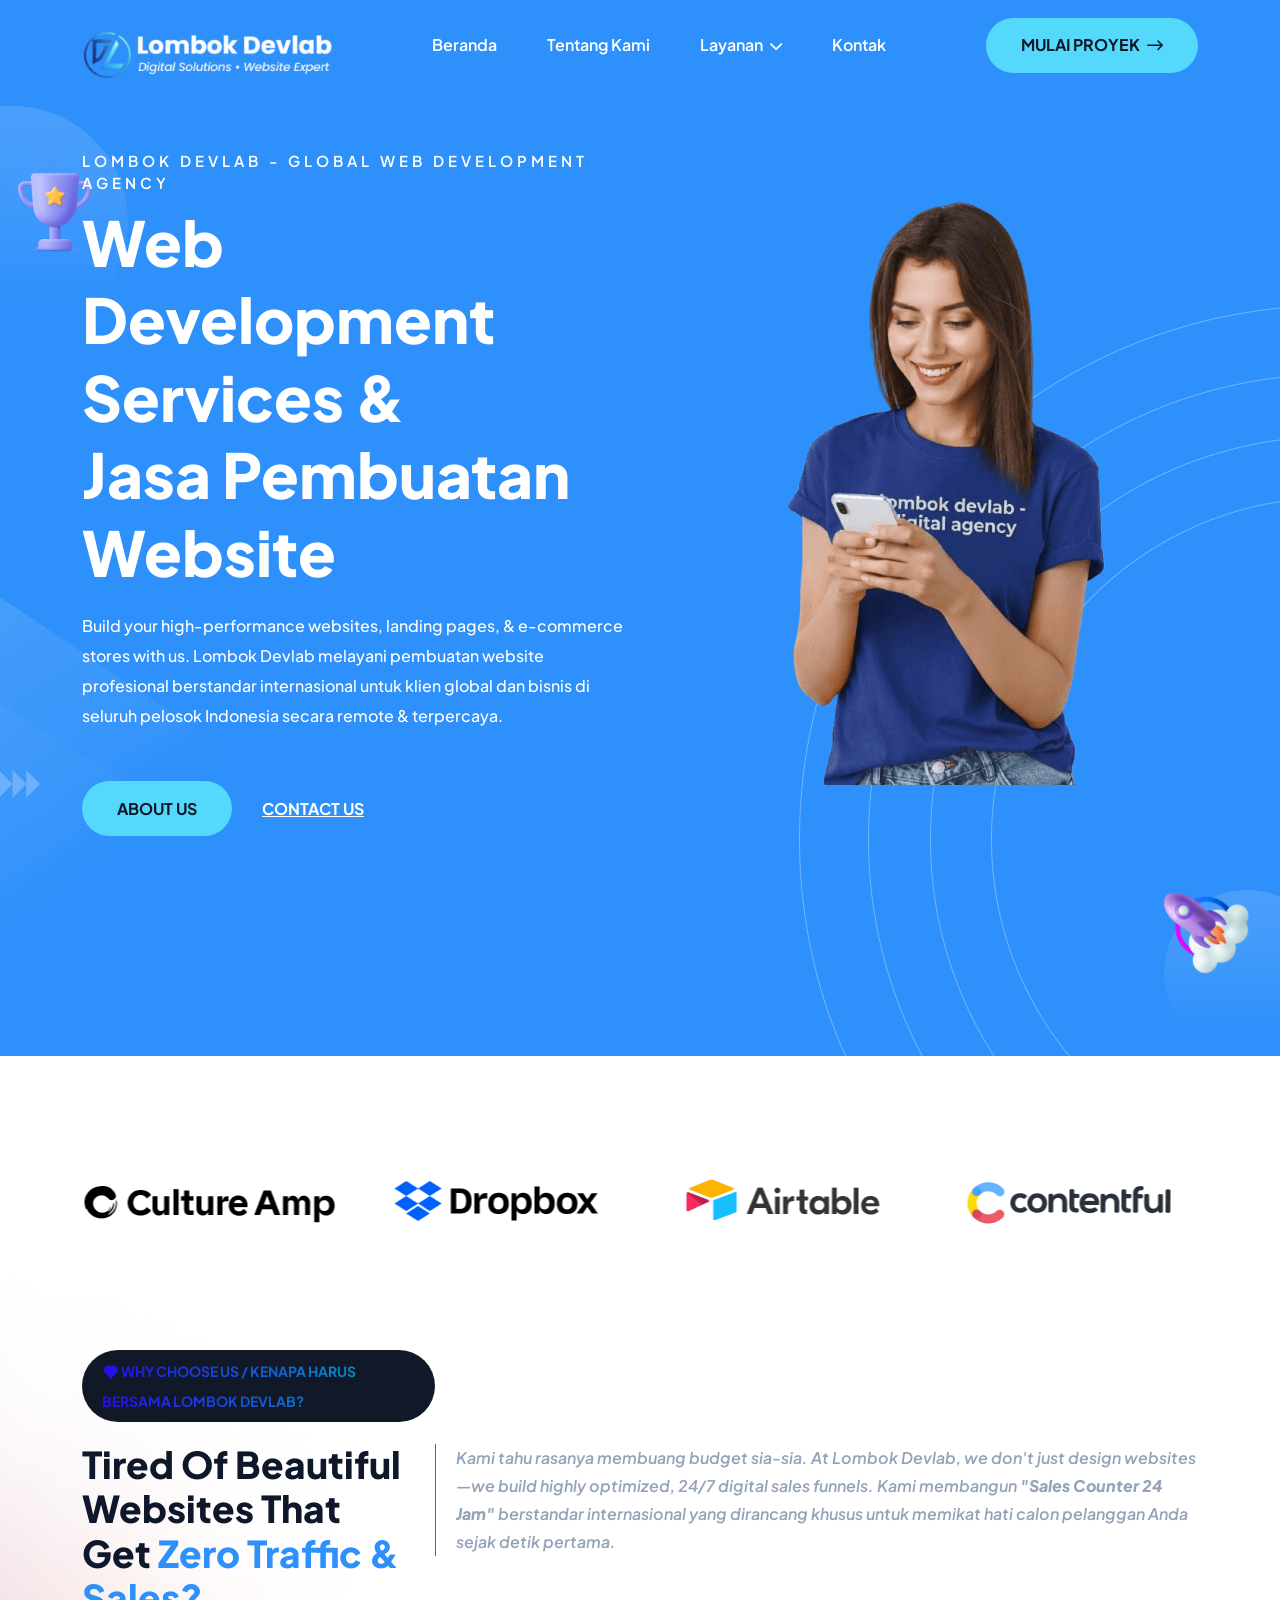
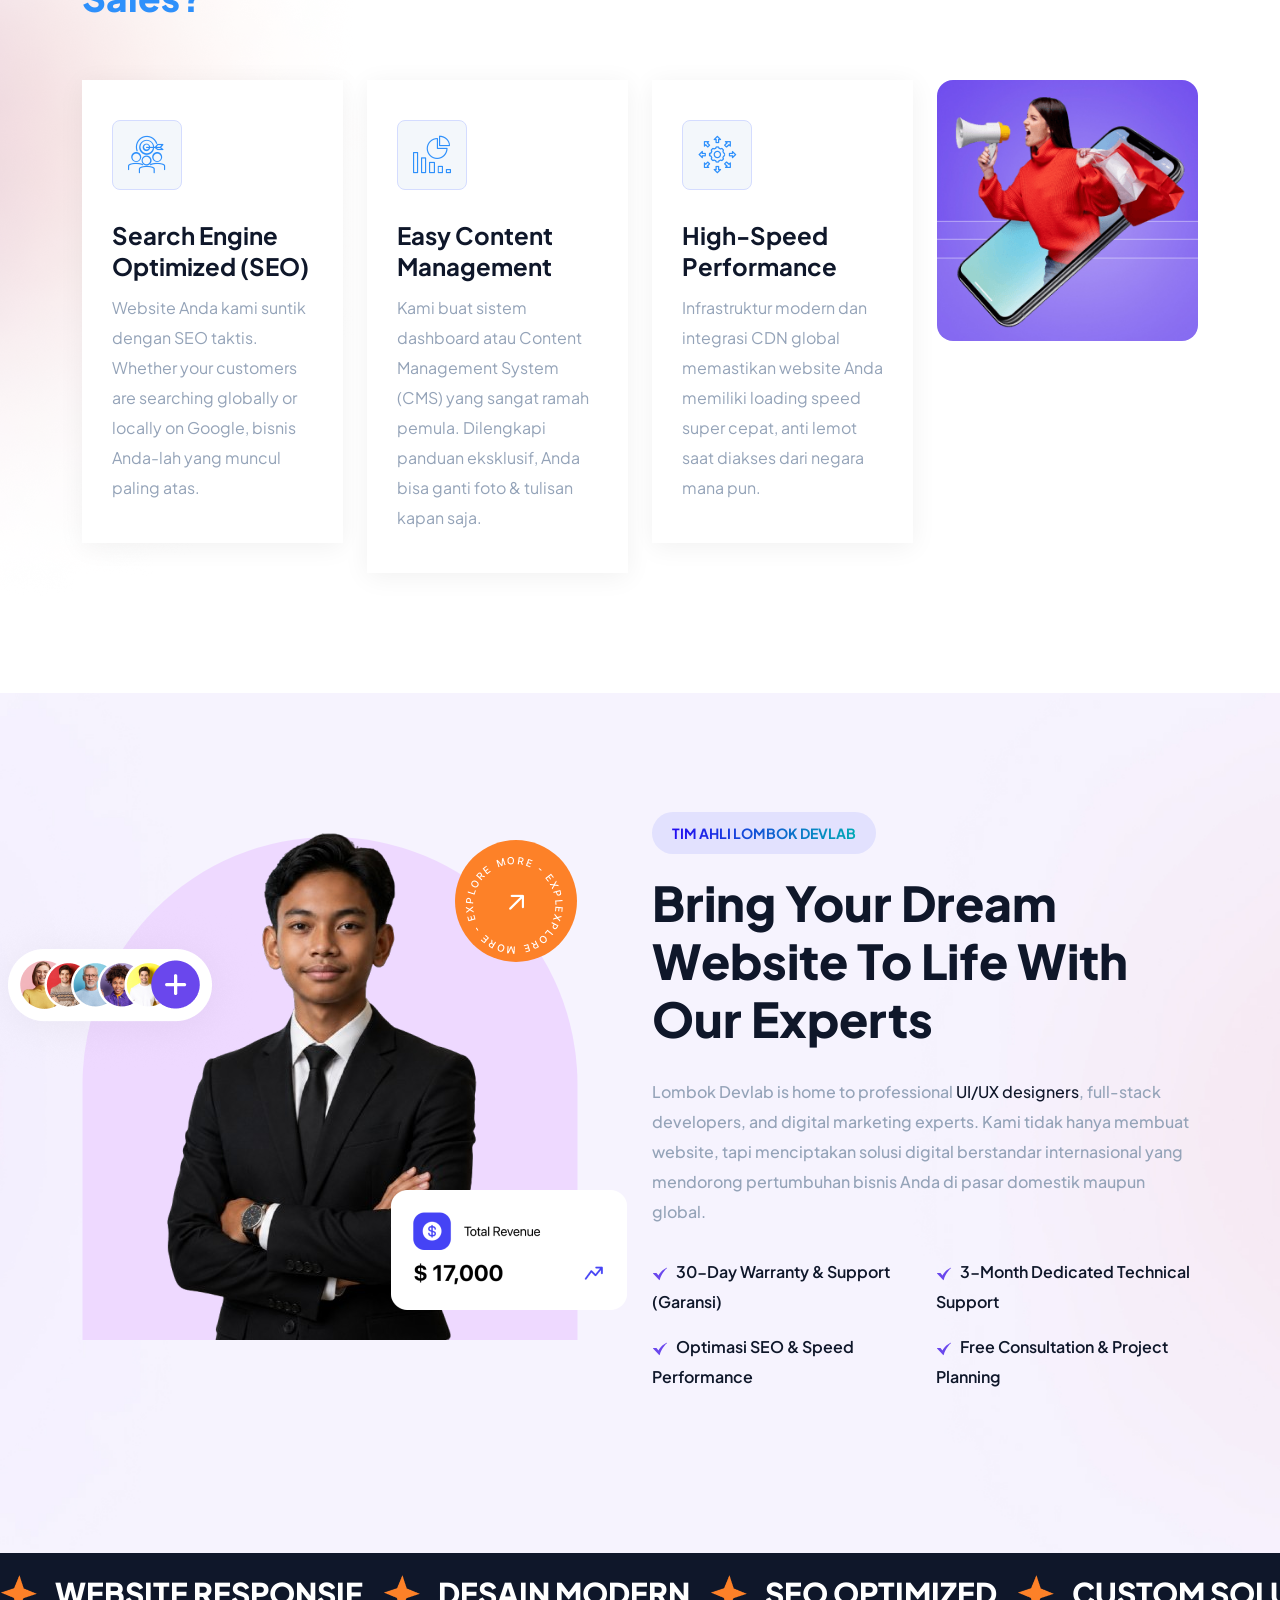
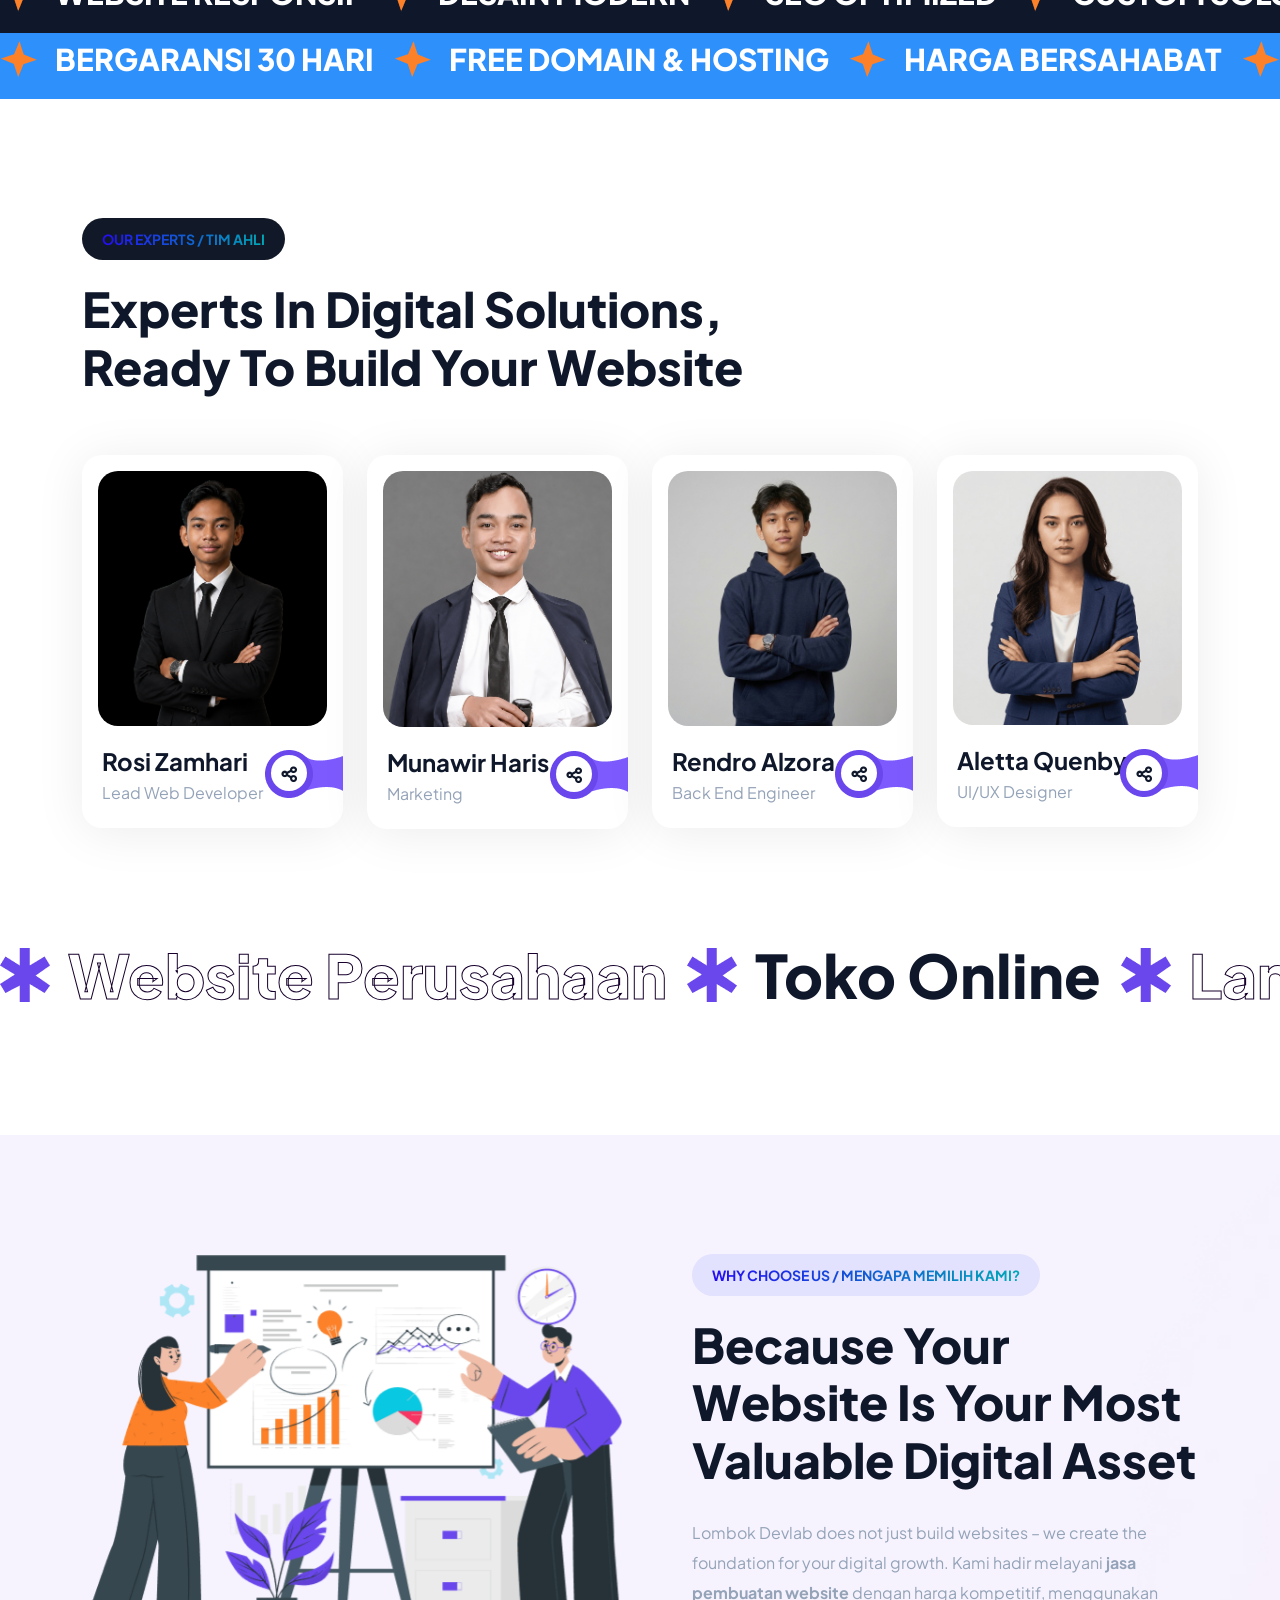
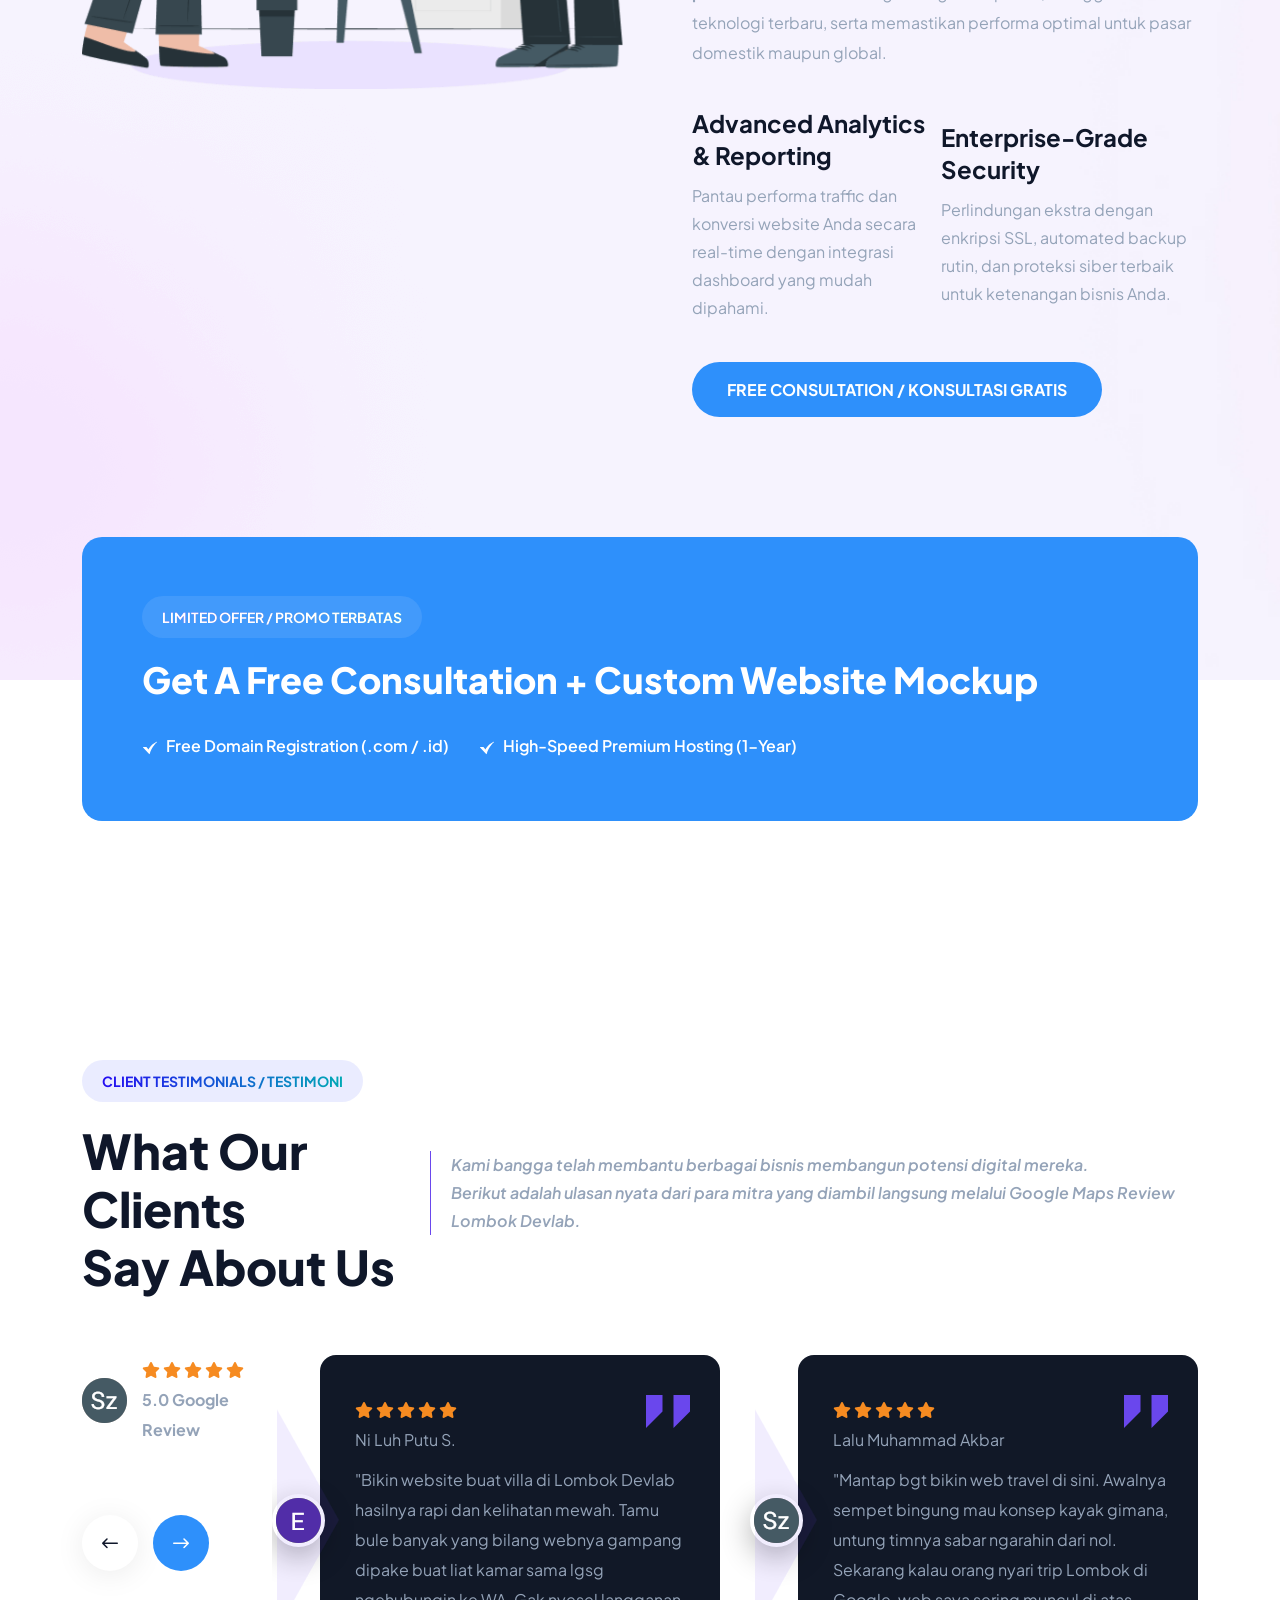
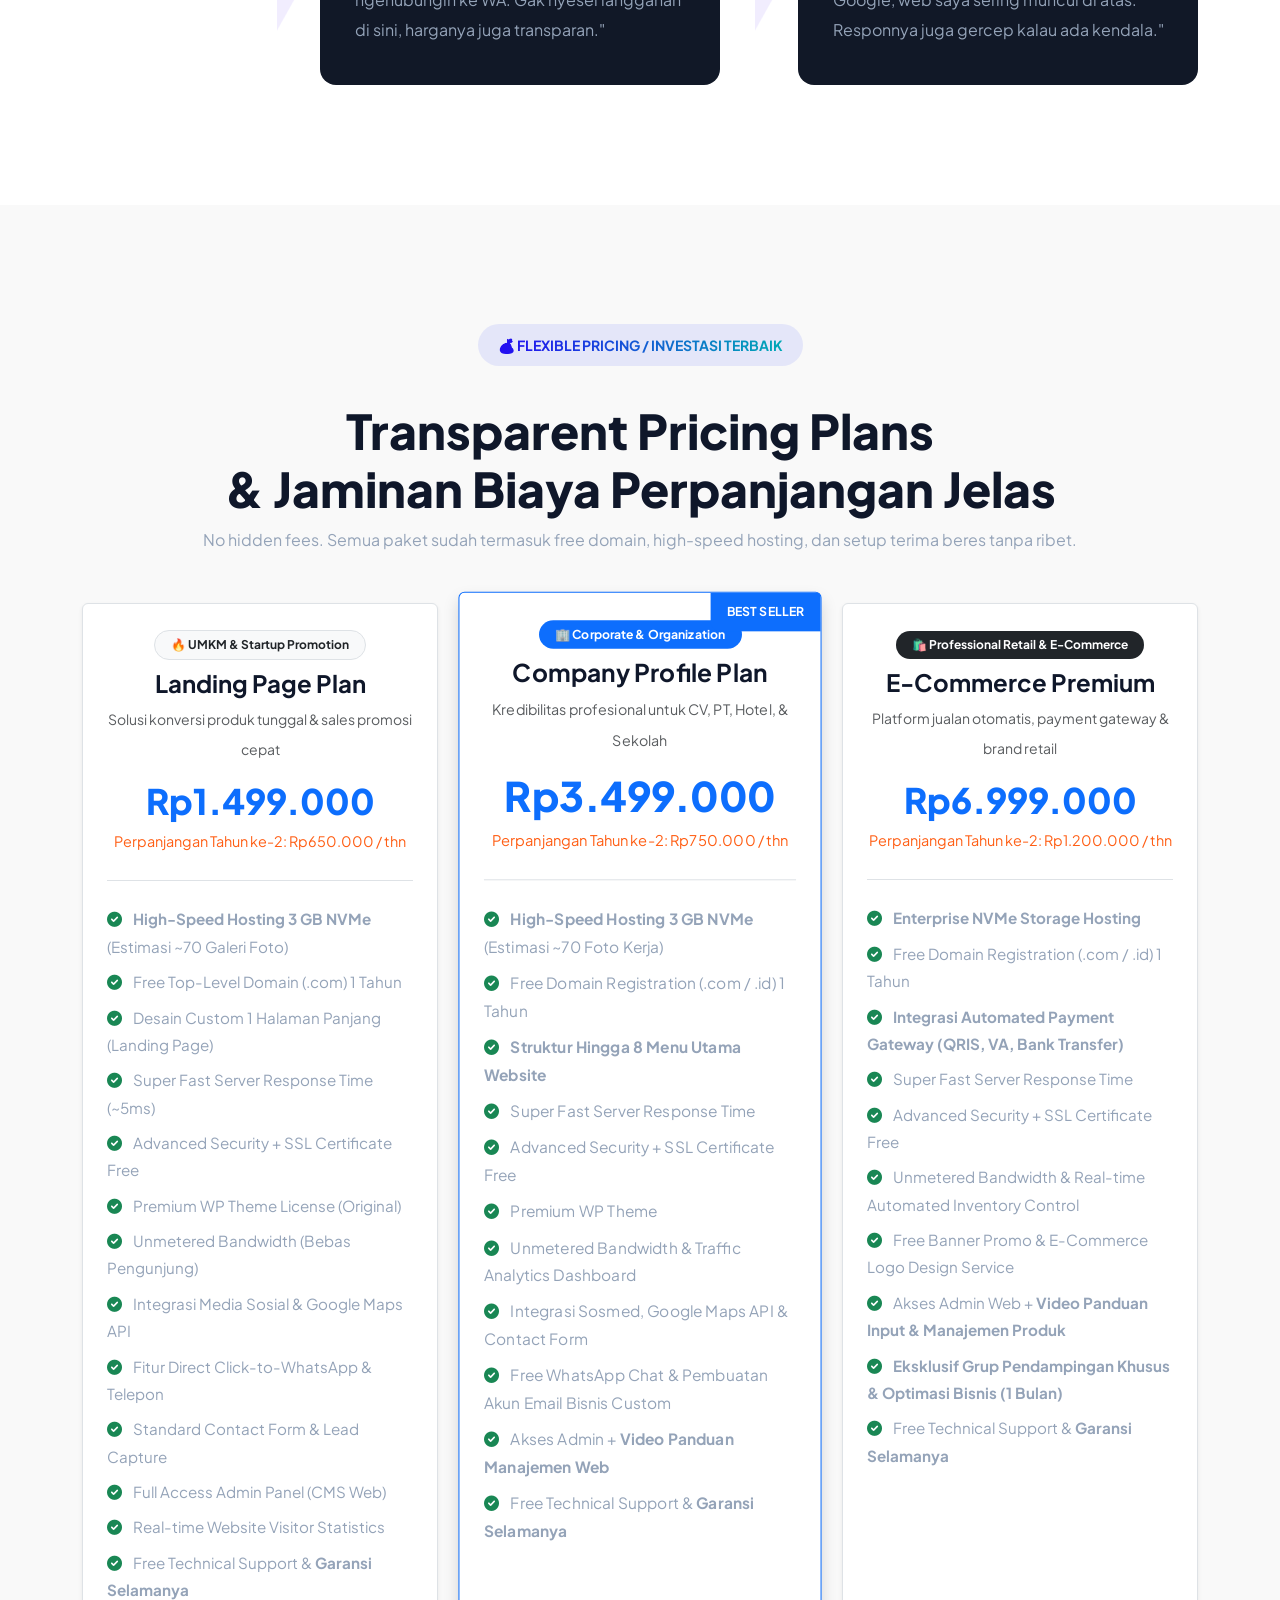
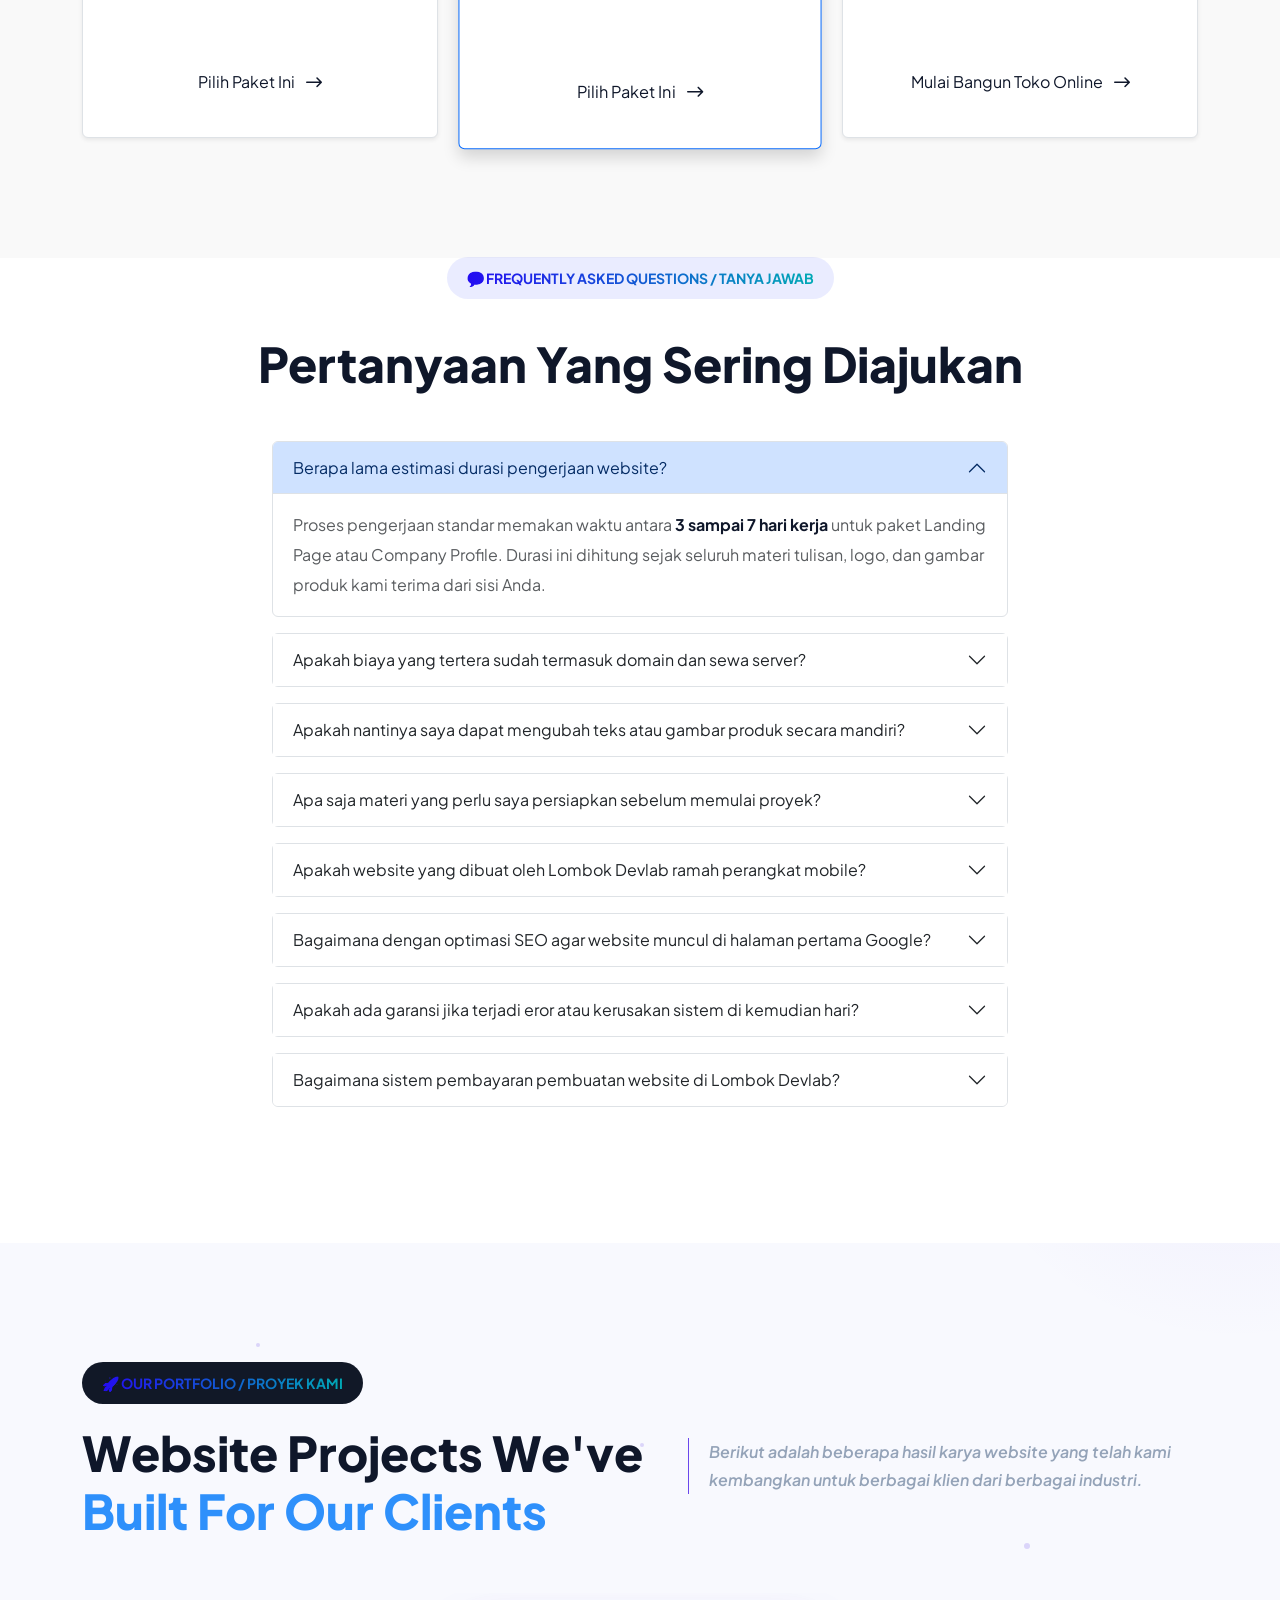
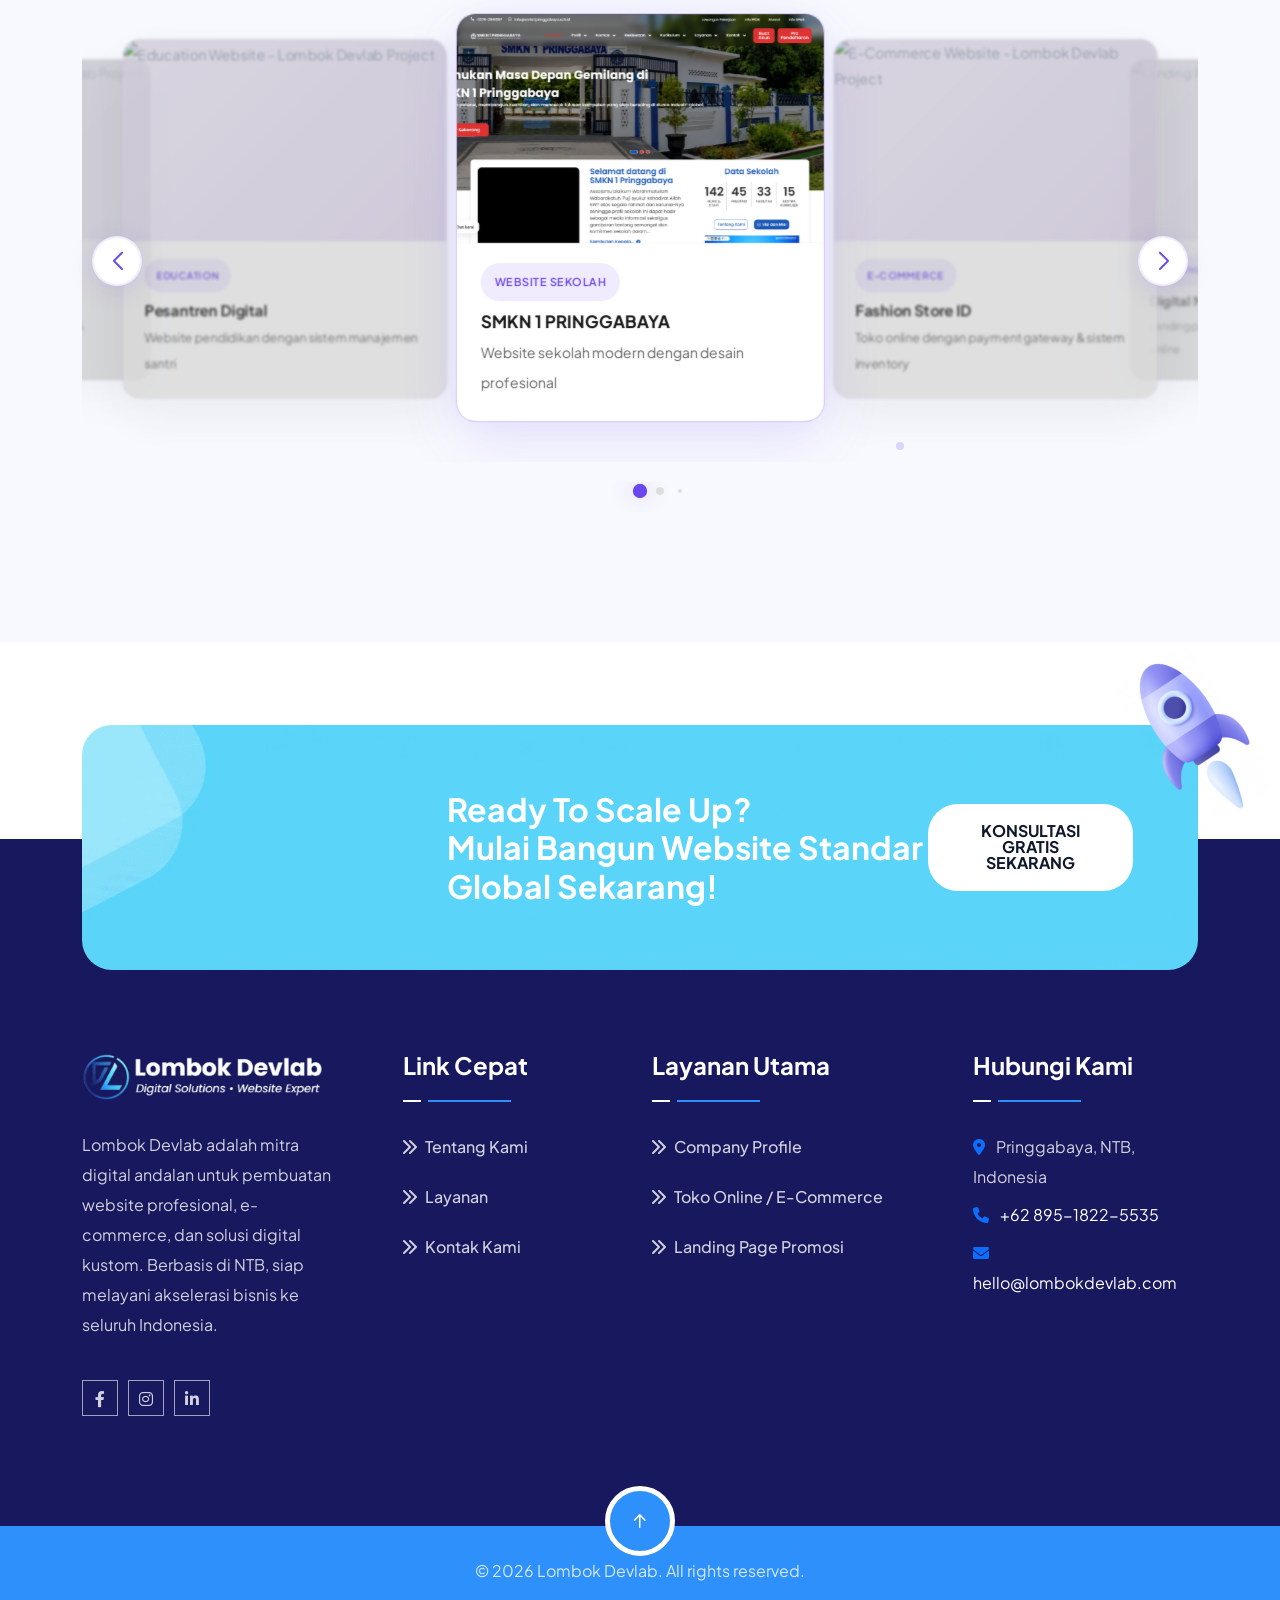
==== commit eb79a6d4: "branch" ====
--- a/index.html
+++ b/index.html
@@ -111,6 +111,296 @@
         padding: 10px 0; 
     }
 }
+/* element tambahan start */
+/* Portfolio Section Styles */
+.portfolio-section {
+    position: relative;
+    overflow: hidden;
+}
+
+.portfolio-section .bg-shape-glow {
+    position: absolute;
+    top: -50%;
+    right: -20%;
+    width: 600px;
+    height: 600px;
+    background: radial-gradient(circle, rgba(106, 71, 237, 0.08) 0%, transparent 70%);
+    border-radius: 50%;
+    pointer-events: none;
+    z-index: 0;
+}
+
+.portfolio-slider-wrapper {
+    position: relative;
+    z-index: 1;
+}
+
+.portfolio-slider-wrapper .swiper {
+    padding: 20px 10px 40px;
+}
+
+.portfolio-slider-wrapper .swiper-slide {
+    transition: all 0.5s cubic-bezier(0.23, 1, 0.32, 1);
+    opacity: 0.5;
+    transform: scale(0.85) perspective(1000px) rotateY(5deg);
+    filter: blur(2px) brightness(0.7);
+}
+
+.portfolio-slider-wrapper .swiper-slide-active {
+    opacity: 1;
+    transform: scale(1) perspective(1000px) rotateY(0deg);
+    filter: blur(0) brightness(1);
+}
+
+.portfolio-slider-wrapper .swiper-slide-next,
+.portfolio-slider-wrapper .swiper-slide-prev {
+    opacity: 0.8;
+    transform: scale(0.9) perspective(1000px) rotateY(-3deg);
+    filter: blur(1px) brightness(0.85);
+}
+
+.portfolio-card {
+    background: #ffffff;
+    border-radius: 20px;
+    overflow: hidden;
+    box-shadow: 0 20px 60px rgba(0, 0, 0, 0.08);
+    transition: all 0.4s ease;
+    position: relative;
+    border: 1px solid rgba(106, 71, 237, 0.1);
+}
+
+.portfolio-card:hover {
+    transform: translateY(-10px);
+    box-shadow: 0 30px 80px rgba(106, 71, 237, 0.15);
+}
+
+.portfolio-card .portfolio-image-wrap {
+    position: relative;
+    overflow: hidden;
+    aspect-ratio: 16/10;
+    background: linear-gradient(135deg, #f5f0ff 0%, #e8e0f5 100%);
+}
+
+.portfolio-card .portfolio-image-wrap img {
+    width: 100%;
+    height: 100%;
+    object-fit: cover;
+    transition: transform 0.6s cubic-bezier(0.23, 1, 0.32, 1);
+}
+
+.portfolio-card:hover .portfolio-image-wrap img {
+    transform: scale(1.05);
+}
+
+.portfolio-card .portfolio-overlay {
+    position: absolute;
+    inset: 0;
+    background: linear-gradient(135deg, rgba(106, 71, 237, 0.85) 0%, rgba(46, 18, 128, 0.9) 100%);
+    display: flex;
+    flex-direction: column;
+    align-items: center;
+    justify-content: center;
+    opacity: 0;
+    transition: all 0.5s cubic-bezier(0.23, 1, 0.32, 1);
+    padding: 20px;
+    backdrop-filter: blur(5px);
+}
+
+.portfolio-card:hover .portfolio-overlay {
+    opacity: 1;
+}
+
+.portfolio-card .portfolio-overlay .icon-circle {
+    width: 60px;
+    height: 60px;
+    border-radius: 50%;
+    background: rgba(255, 255, 255, 0.2);
+    display: flex;
+    align-items: center;
+    justify-content: center;
+    margin-bottom: 15px;
+    border: 2px solid rgba(255, 255, 255, 0.3);
+    transition: all 0.3s ease;
+}
+
+.portfolio-card .portfolio-overlay .icon-circle i {
+    font-size: 24px;
+    color: #fff;
+}
+
+.portfolio-card:hover .portfolio-overlay .icon-circle {
+    transform: scale(1.1);
+    background: rgba(255, 255, 255, 0.3);
+}
+
+.portfolio-card .portfolio-overlay h4 {
+    color: #fff;
+    font-size: 18px;
+    font-weight: 700;
+    margin-bottom: 5px;
+    text-align: center;
+}
+
+.portfolio-card .portfolio-overlay p {
+    color: rgba(255, 255, 255, 0.85);
+    font-size: 13px;
+    margin: 0;
+    text-align: center;
+}
+
+.portfolio-card .portfolio-info {
+    padding: 20px 24px 24px;
+}
+
+.portfolio-card .portfolio-info .badge-tech {
+    display: inline-block;
+    background: rgba(106, 71, 237, 0.1);
+    color: #6A47ED;
+    font-size: 11px;
+    font-weight: 600;
+    padding: 4px 14px;
+    border-radius: 20px;
+    letter-spacing: 0.5px;
+    text-transform: uppercase;
+}
+
+.portfolio-card .portfolio-info h4 {
+    font-size: 17px;
+    font-weight: 700;
+    margin: 10px 0 5px;
+    color: #1a1a1a;
+}
+
+.portfolio-card .portfolio-info p {
+    color: #666;
+    font-size: 14px;
+    margin: 0;
+}
+
+.portfolio-slider-wrapper .swiper-button-next,
+.portfolio-slider-wrapper .swiper-button-prev {
+    width: 50px;
+    height: 50px;
+    background: #fff;
+    border-radius: 50%;
+    box-shadow: 0 5px 25px rgba(106, 71, 237, 0.15);
+    border: 2px solid rgba(106, 71, 237, 0.1);
+    transition: all 0.3s ease;
+}
+
+.portfolio-slider-wrapper .swiper-button-next:hover,
+.portfolio-slider-wrapper .swiper-button-prev:hover {
+    background: #6A47ED;
+    border-color: #6A47ED;
+    box-shadow: 0 8px 30px rgba(106, 71, 237, 0.3);
+}
+
+.portfolio-slider-wrapper .swiper-button-next:hover::after,
+.portfolio-slider-wrapper .swiper-button-prev:hover::after {
+    color: #fff;
+}
+
+.portfolio-slider-wrapper .swiper-button-next::after,
+.portfolio-slider-wrapper .swiper-button-prev::after {
+    font-size: 18px;
+    font-weight: 700;
+    color: #6A47ED;
+    transition: color 0.3s ease;
+}
+
+.portfolio-slider-wrapper .swiper-pagination {
+    position: relative;
+    margin-top: 30px;
+}
+
+.portfolio-slider-wrapper .swiper-pagination .swiper-pagination-bullet {
+    width: 12px;
+    height: 12px;
+    background: #ddd;
+    opacity: 1;
+    border-radius: 50%;
+    transition: all 0.3s ease;
+    border: 2px solid transparent;
+}
+
+.portfolio-slider-wrapper .swiper-pagination .swiper-pagination-bullet-active {
+    background: #6A47ED;
+    border-color: rgba(106, 71, 237, 0.3);
+    transform: scale(1.2);
+    box-shadow: 0 0 20px rgba(106, 71, 237, 0.3);
+}
+
+/* Particle Glow Effect */
+.particle-glow {
+    position: absolute;
+    width: 100%;
+    height: 100%;
+    top: 0;
+    left: 0;
+    pointer-events: none;
+    overflow: hidden;
+    z-index: 0;
+}
+
+.particle-glow span {
+    position: absolute;
+    width: 4px;
+    height: 4px;
+    background: rgba(106, 71, 237, 0.2);
+    border-radius: 50%;
+    animation: floatParticle 8s infinite;
+}
+
+.particle-glow span:nth-child(1) { top: 10%; left: 20%; animation-delay: 0s; }
+.particle-glow span:nth-child(2) { top: 30%; left: 80%; animation-delay: 2s; width: 6px; height: 6px; }
+.particle-glow span:nth-child(3) { top: 60%; left: 10%; animation-delay: 4s; }
+.particle-glow span:nth-child(4) { top: 80%; left: 70%; animation-delay: 1s; width: 8px; height: 8px; }
+.particle-glow span:nth-child(5) { top: 20%; left: 50%; animation-delay: 3s; }
+.particle-glow span:nth-child(6) { top: 70%; left: 40%; animation-delay: 5s; width: 5px; height: 5px; }
+
+@keyframes floatParticle {
+    0%, 100% { transform: translateY(0) scale(1); opacity: 0.2; }
+    50% { transform: translateY(-30px) scale(1.5); opacity: 0.6; }
+}
+
+/* Glow border effect on active slide */
+.portfolio-slider-wrapper .swiper-slide-active .portfolio-card {
+    border-color: rgba(106, 71, 237, 0.3);
+    box-shadow: 0 20px 60px rgba(106, 71, 237, 0.12), 0 0 40px rgba(106, 71, 237, 0.05);
+}
+
+@media (max-width: 991px) {
+    .portfolio-slider-wrapper .swiper-slide {
+        opacity: 1;
+        transform: scale(1);
+        filter: blur(0);
+    }
+    .portfolio-slider-wrapper .swiper-slide-next,
+    .portfolio-slider-wrapper .swiper-slide-prev {
+        opacity: 1;
+        transform: scale(1);
+        filter: blur(0);
+    }
+    .portfolio-slider-wrapper .swiper-button-next,
+    .portfolio-slider-wrapper .swiper-button-prev {
+        display: none;
+    }
+}
+
+@media (max-width: 575px) {
+    .portfolio-card .portfolio-info {
+        padding: 15px 18px 18px;
+    }
+    .portfolio-card .portfolio-info h4 {
+        font-size: 15px;
+    }
+    .portfolio-card .portfolio-overlay h4 {
+        font-size: 15px;
+    }
+}
+/* element tambahan end */
+
+
     </style>
 </head>
 <body>
@@ -988,6 +1278,170 @@
     </div>
 </section>
 
+<!-- Portfolio Section - Website Projects -->
+<section class="portfolio-section fix section-padding" style="background: #f8f9fe; position: relative; overflow: hidden;">
+    <div class="bg-shape-glow"></div>
+    <div class="particle-glow">
+        <span></span>
+        <span></span>
+        <span></span>
+        <span></span>
+        <span></span>
+        <span></span>
+    </div>
+    <div class="container">
+        <div class="section-title-area mb-4">
+            <div class="section-title" style="width: 100%;">
+                <div class="sub-title wow fadeInUp"><span>🚀 OUR PORTFOLIO / PROYEK KAMI</span></div>
+                <h2 class="wow fadeInUp" data-wow-delay=".3s">Website Projects We've <br><strong style="color: var(--theme);">Built for Our Clients</strong></h2>
+            </div>
+            <p class="wow fadeInUp" data-wow-delay=".5s" style="max-width: 580px;">Berikut adalah beberapa hasil karya website yang telah kami kembangkan untuk berbagai klien dari berbagai industri.</p>
+        </div>
+        
+        <div class="portfolio-slider-wrapper position-relative">
+            <div class="swiper portfolio-slider">
+                <div class="swiper-wrapper">
+                    
+                    <!-- Slide 1 -->
+                    <div class="swiper-slide">
+                        <div class="portfolio-card">
+                            <div class="portfolio-image-wrap">
+                                <img src="assets/img/portofolio/smkn1pringgabaya.png" alt="Company Profile Website - Lombok Devlab Project">
+                                <div class="portfolio-overlay">
+                                    <div class="icon-circle">
+                                        <i class="fa-regular fa-eye"></i>
+                                    </div>
+                                    <h4>SMKN 1 PRINGGABAYA</h4>
+                                    <p>Website Sekolah</p>
+                                </div>
+                            </div>
+                            <div class="portfolio-info">
+                                <span class="badge-tech">Website Sekolah</span>
+                                <h4>SMKN 1 PRINGGABAYA</h4>
+                                <p>Website sekolah modern dengan desain profesional</p>
+                            </div>
+                        </div>
+                    </div>
+                    
+                    <!-- Slide 2 -->
+                    <div class="swiper-slide">
+                        <div class="portfolio-card">
+                            <div class="portfolio-image-wrap">
+                                <img src="assets/img/portfolio/ecommerce-1.jpg" alt="E-Commerce Website - Lombok Devlab Project">
+                                <div class="portfolio-overlay">
+                                    <div class="icon-circle">
+                                        <i class="fa-regular fa-eye"></i>
+                                    </div>
+                                    <h4>Fashion Store ID</h4>
+                                    <p>E-Commerce</p>
+                                </div>
+                            </div>
+                            <div class="portfolio-info">
+                                <span class="badge-tech">E-Commerce</span>
+                                <h4>Fashion Store ID</h4>
+                                <p>Toko online dengan payment gateway & sistem inventory</p>
+                            </div>
+                        </div>
+                    </div>
+                    
+                    <!-- Slide 3 -->
+                    <div class="swiper-slide">
+                        <div class="portfolio-card">
+                            <div class="portfolio-image-wrap">
+                                <img src="assets/img/portfolio/landing-page-1.jpg" alt="Landing Page - Lombok Devlab Project">
+                                <div class="portfolio-overlay">
+                                    <div class="icon-circle">
+                                        <i class="fa-regular fa-eye"></i>
+                                    </div>
+                                    <h4>Digital Marketing Academy</h4>
+                                    <p>Landing Page</p>
+                                </div>
+                            </div>
+                            <div class="portfolio-info">
+                                <span class="badge-tech">Landing Page</span>
+                                <h4>Digital Marketing Academy</h4>
+                                <p>Landing page high-conversion untuk kursus online</p>
+                            </div>
+                        </div>
+                    </div>
+                    
+                    <!-- Slide 4 -->
+                    <div class="swiper-slide">
+                        <div class="portfolio-card">
+                            <div class="portfolio-image-wrap">
+                                <img src="assets/img/portfolio/travel-1.jpg" alt="Travel Website - Lombok Devlab Project">
+                                <div class="portfolio-overlay">
+                                    <div class="icon-circle">
+                                        <i class="fa-regular fa-eye"></i>
+                                    </div>
+                                    <h4>Sasak Lombok Tour</h4>
+                                    <p>Travel Website</p>
+                                </div>
+                            </div>
+                            <div class="portfolio-info">
+                                <span class="badge-tech">Travel & Tourism</span>
+                                <h4>Sasak Lombok Tour</h4>
+                                <p>Website wisata dengan booking system & gallery</p>
+                            </div>
+                        </div>
+                    </div>
+                    
+                    <!-- Slide 5 -->
+                    <div class="swiper-slide">
+                        <div class="portfolio-card">
+                            <div class="portfolio-image-wrap">
+                                <img src="assets/img/portfolio/restaurant-1.jpg" alt="Restaurant Website - Lombok Devlab Project">
+                                <div class="portfolio-overlay">
+                                    <div class="icon-circle">
+                                        <i class="fa-regular fa-eye"></i>
+                                    </div>
+                                    <h4>Warung Makan Nusantara</h4>
+                                    <p>Restaurant Website</p>
+                                </div>
+                            </div>
+                            <div class="portfolio-info">
+                                <span class="badge-tech">Restaurant</span>
+                                <h4>Warung Makan Nusantara</h4>
+                                <p>Website restoran dengan menu digital & reservation</p>
+                            </div>
+                        </div>
+                    </div>
+                    
+                    <!-- Slide 6 -->
+                    <div class="swiper-slide">
+                        <div class="portfolio-card">
+                            <div class="portfolio-image-wrap">
+                                <img src="assets/img/portfolio/education-1.jpg" alt="Education Website - Lombok Devlab Project">
+                                <div class="portfolio-overlay">
+                                    <div class="icon-circle">
+                                        <i class="fa-regular fa-eye"></i>
+                                    </div>
+                                    <h4>Pesantren Digital</h4>
+                                    <p>Education Website</p>
+                                </div>
+                            </div>
+                            <div class="portfolio-info">
+                                <span class="badge-tech">Education</span>
+                                <h4>Pesantren Digital</h4>
+                                <p>Website pendidikan dengan sistem manajemen santri</p>
+                            </div>
+                        </div>
+                    </div>
+                    
+                </div>
+            </div>
+            
+            <!-- Navigation -->
+            <div class="swiper-button-next"></div>
+            <div class="swiper-button-prev"></div>
+            
+            <!-- Pagination -->
+            <div class="swiper-pagination"></div>
+        </div>
+    </div>
+</section>
+<!-- end -->
+
 <!-- cta sec -->
 <section class="cta-section section-padding pb-0">
     <div class="rokect-shape float-bob-y"><img src="assets/img/rokect.png" alt="Lombok Devlab Web Agency Rocket Element"></div>
@@ -1117,5 +1571,93 @@
 <script src="assets/js/circle-progress.js"></script>
 <script src="assets/js/contact.form.js"></script>
 <script src="assets/js/main.js"></script>
+<script>
+// Portfolio Slider Initialization
+$(document).ready(function() {
+    var portfolioSlider = new Swiper('.portfolio-slider', {
+        slidesPerView: 1,
+        spaceBetween: 30,
+        centeredSlides: true,
+        loop: true,
+        autoplay: {
+            delay: 4000,
+            disableOnInteraction: false,
+            pauseOnMouseEnter: true,
+        },
+        speed: 800,
+        effect: 'coverflow',
+        coverflowEffect: {
+            rotate: 0,
+            stretch: 0,
+            depth: 150,
+            modifier: 1,
+            slideShadows: false,
+        },
+        breakpoints: {
+            576: {
+                slidesPerView: 1,
+                spaceBetween: 20,
+            },
+            768: {
+                slidesPerView: 2,
+                spaceBetween: 25,
+                centeredSlides: false,
+                coverflowEffect: {
+                    depth: 80,
+                },
+            },
+            992: {
+                slidesPerView: 2.2,
+                spaceBetween: 30,
+                centeredSlides: true,
+                coverflowEffect: {
+                    depth: 120,
+                },
+            },
+            1200: {
+                slidesPerView: 2.8,
+                spaceBetween: 35,
+                centeredSlides: true,
+                coverflowEffect: {
+                    depth: 150,
+                },
+            },
+        },
+        navigation: {
+            nextEl: '.portfolio-slider-wrapper .swiper-button-next',
+            prevEl: '.portfolio-slider-wrapper .swiper-button-prev',
+        },
+        pagination: {
+            el: '.portfolio-slider-wrapper .swiper-pagination',
+            clickable: true,
+            dynamicBullets: true,
+        },
+        on: {
+            init: function() {
+                // Add active class for styling
+                this.slides.forEach(function(slide, index) {
+                    if (index === this.activeIndex) {
+                        slide.classList.add('swiper-slide-active');
+                    }
+                }.bind(this));
+            },
+            slideChange: function() {
+                // Update active class
+                this.slides.forEach(function(slide) {
+                    slide.classList.remove('swiper-slide-active');
+                });
+                this.slides[this.activeIndex].classList.add('swiper-slide-active');
+            }
+        }
+    });
+    
+    // Pause autoplay on hover
+    $('.portfolio-slider-wrapper .swiper').on('mouseenter', function() {
+        portfolioSlider.autoplay.stop();
+    }).on('mouseleave', function() {
+        portfolioSlider.autoplay.start();
+    });
+});
+</script>
 </body>
 </html>
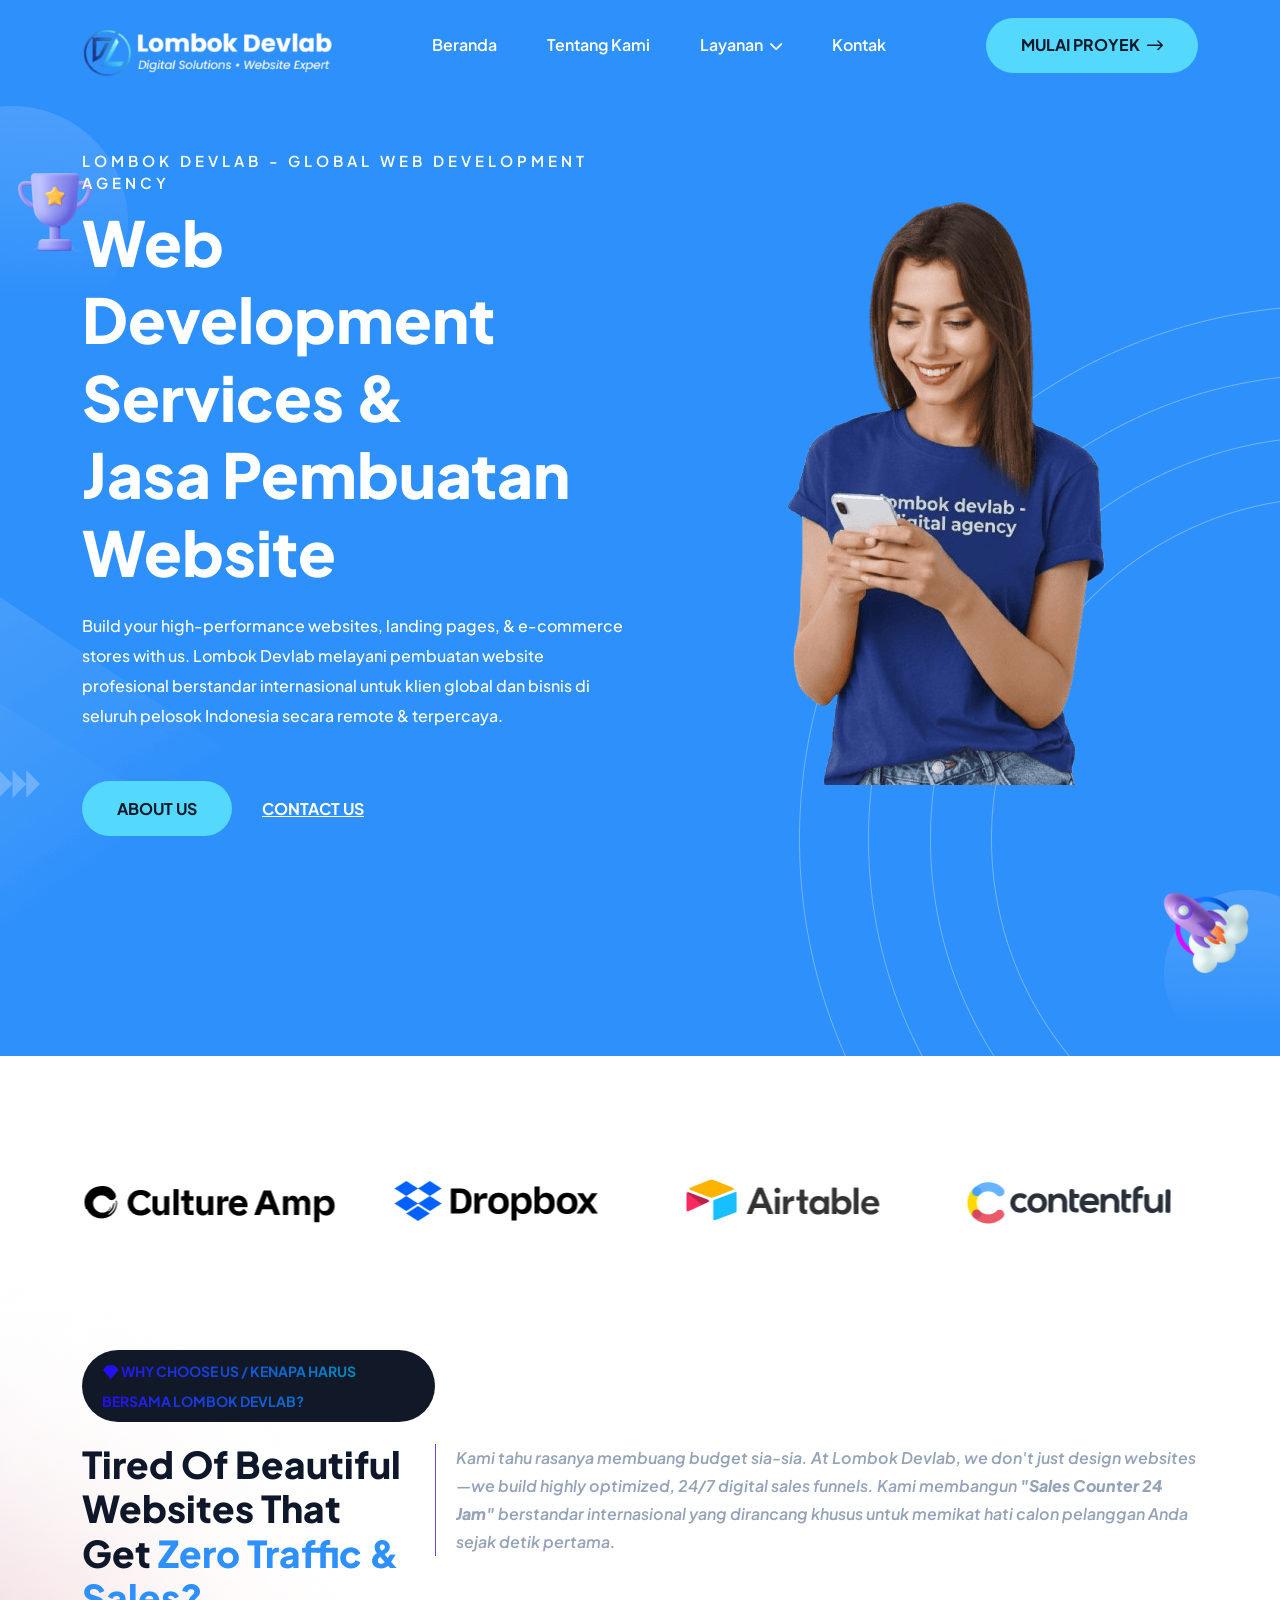
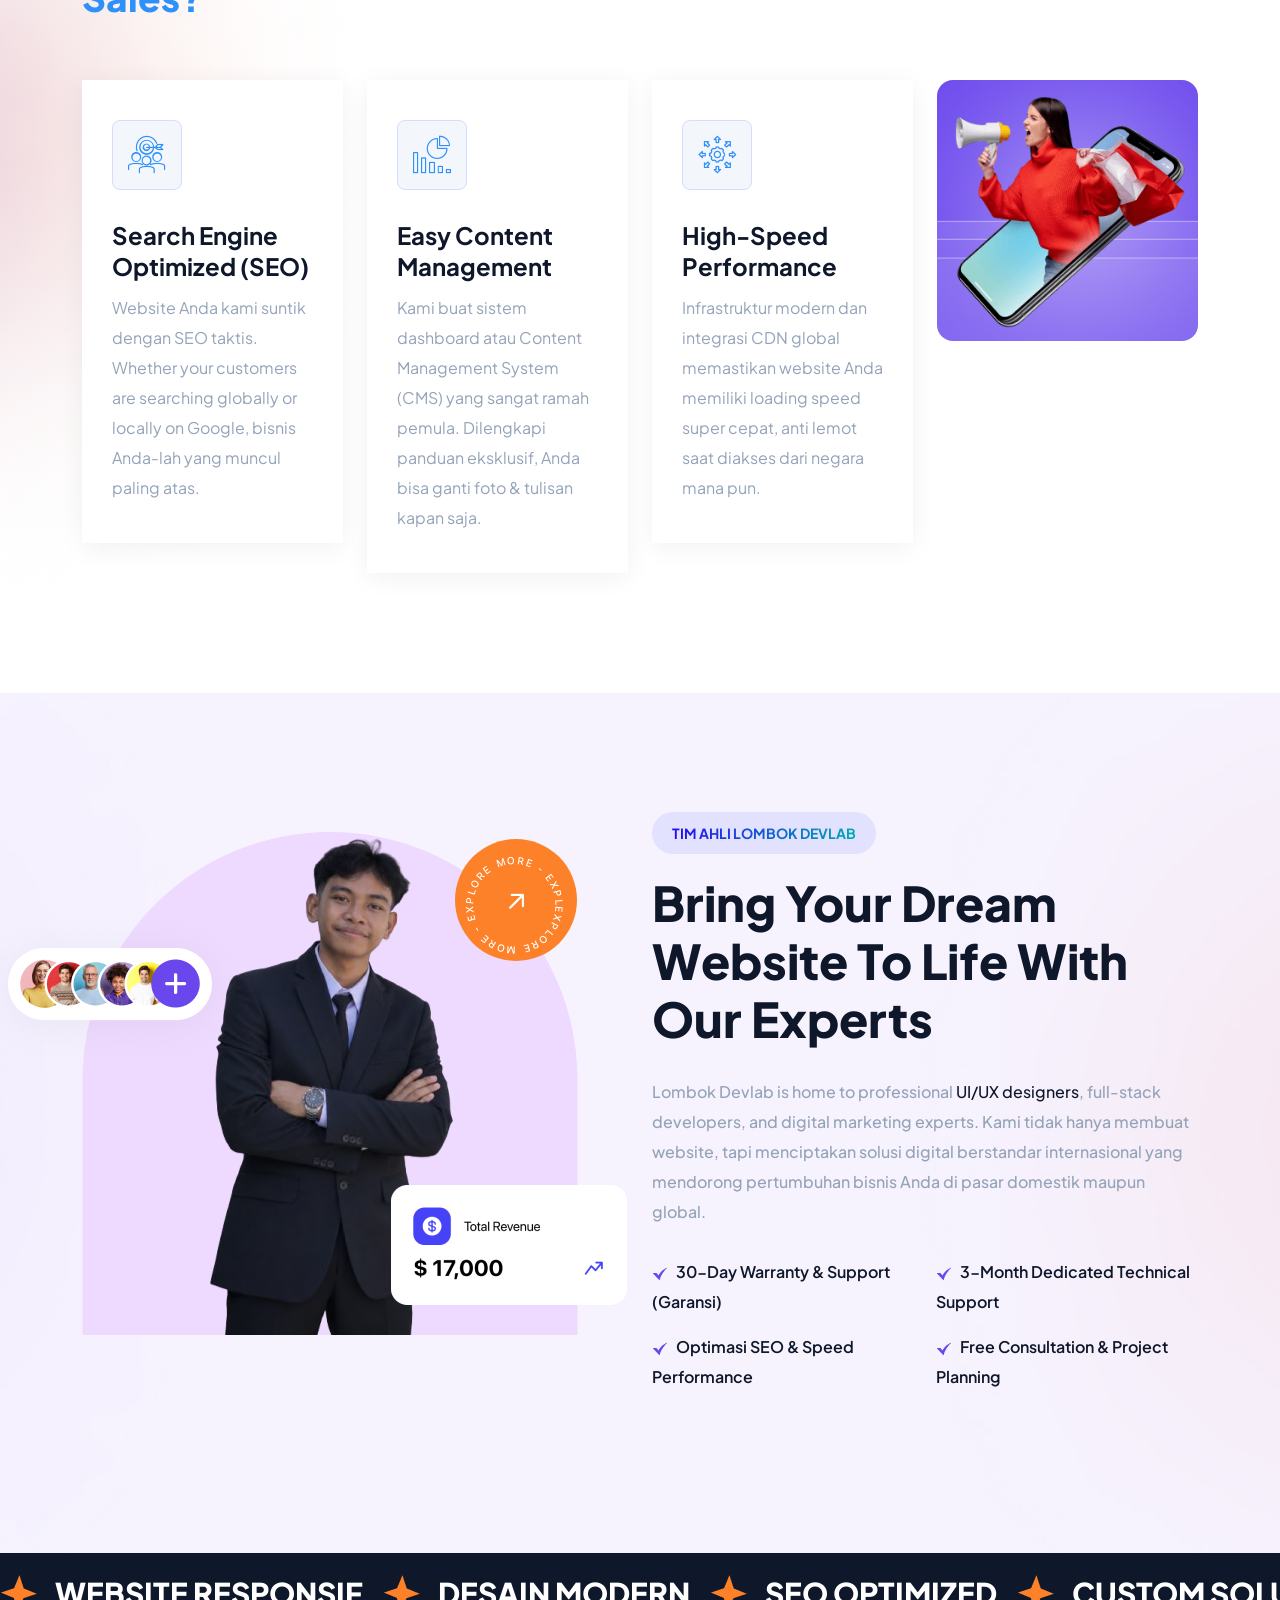
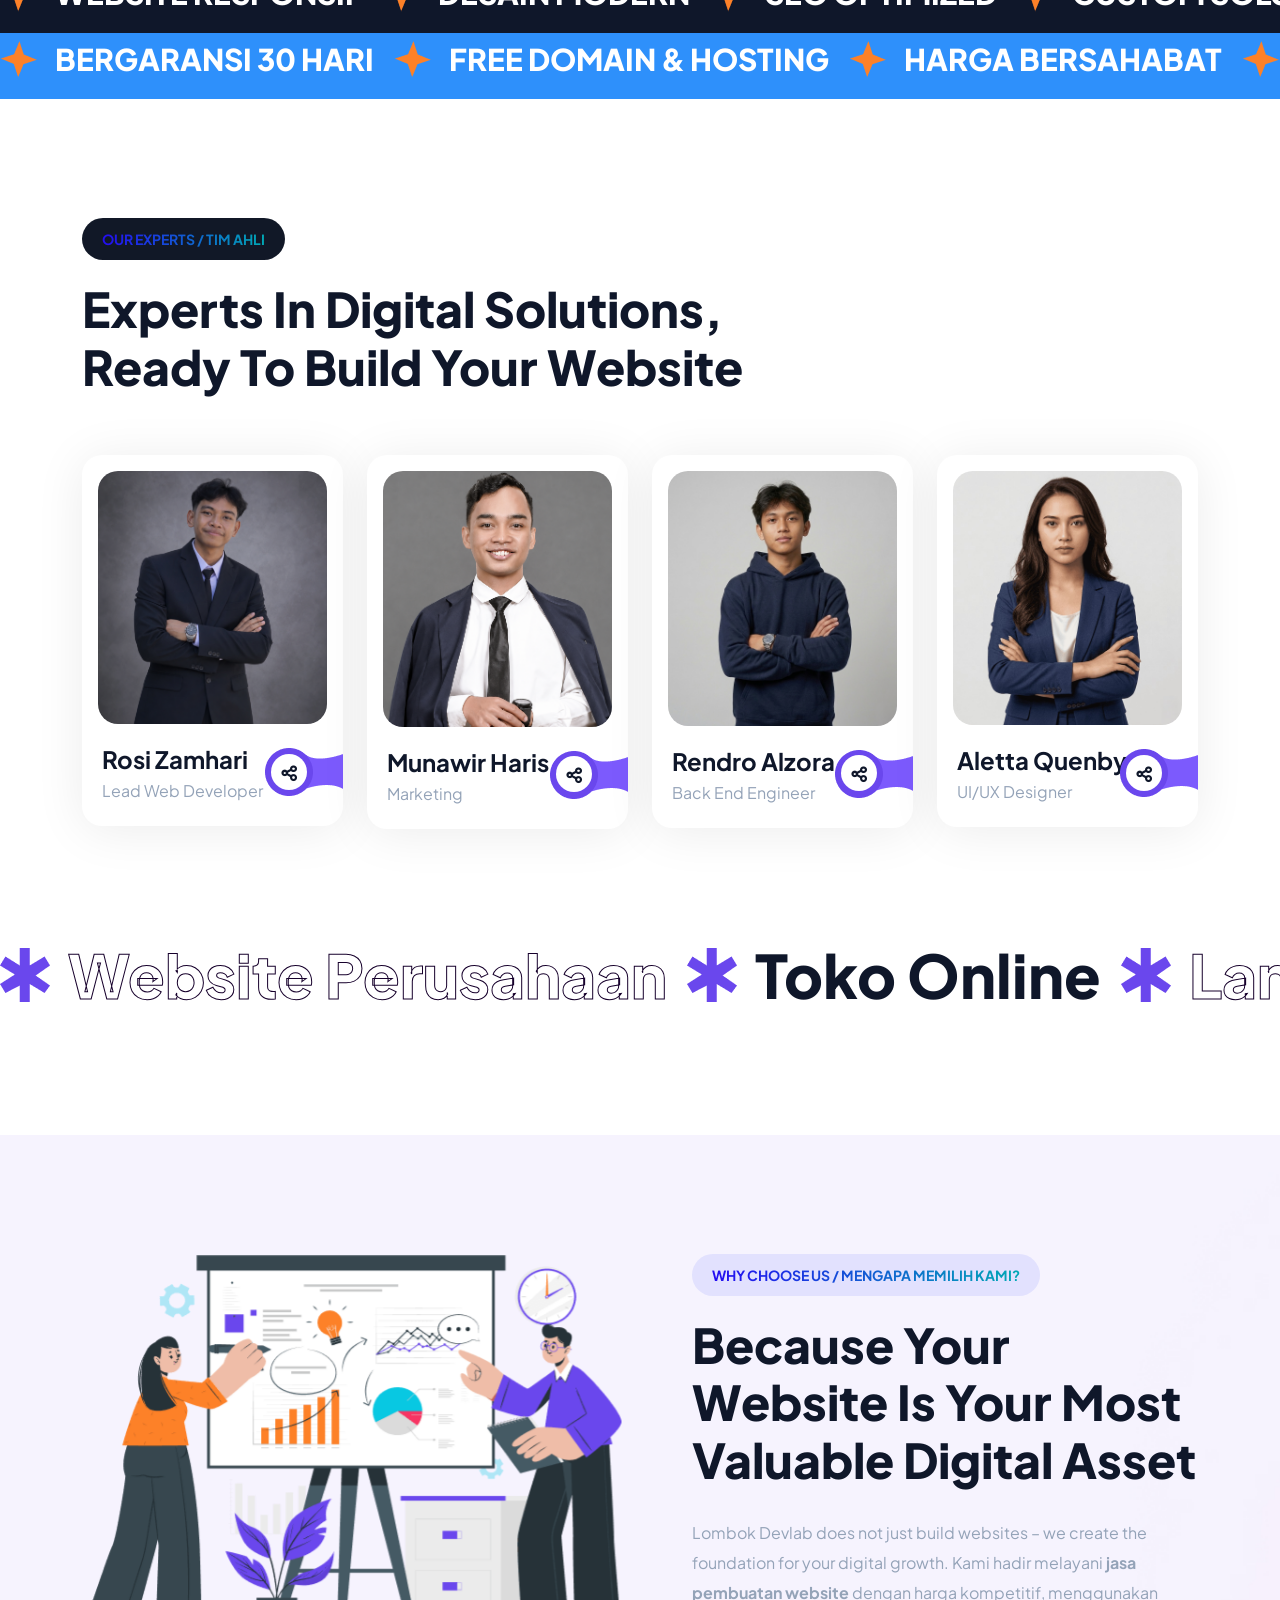
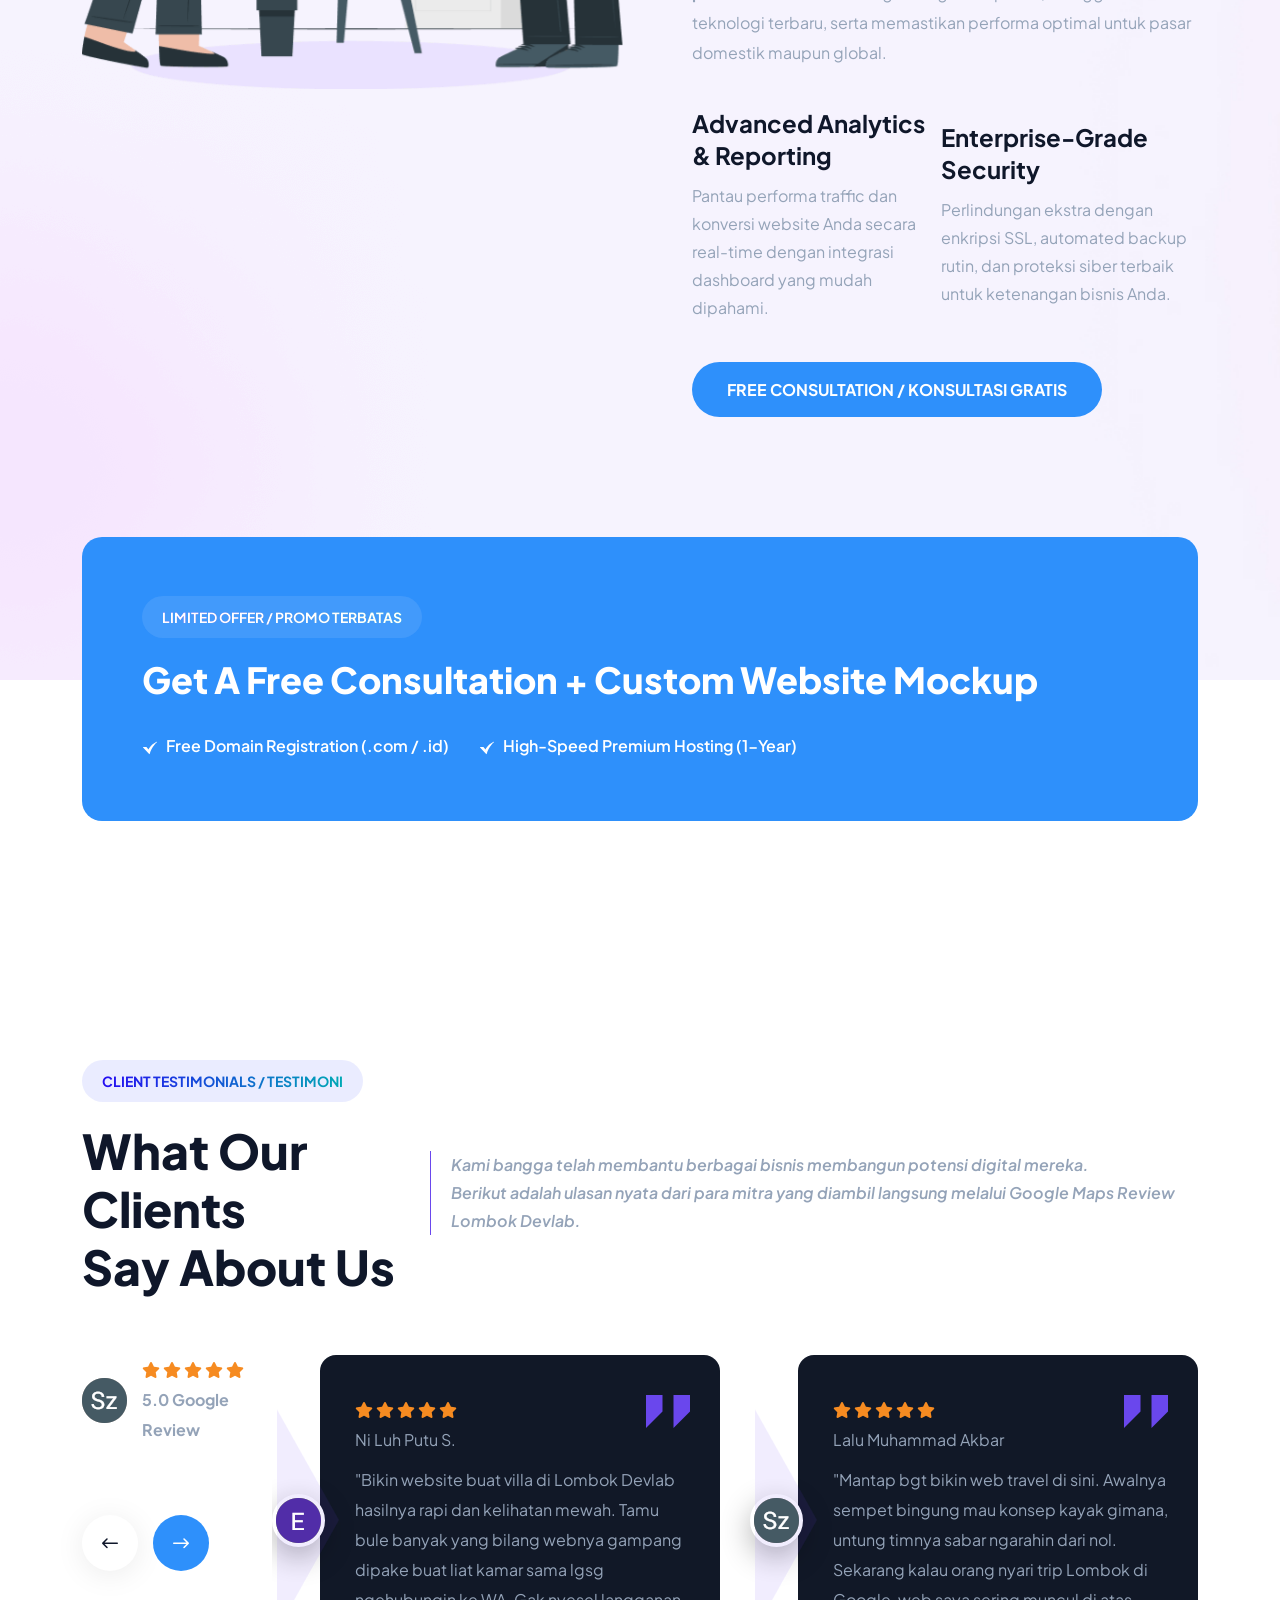
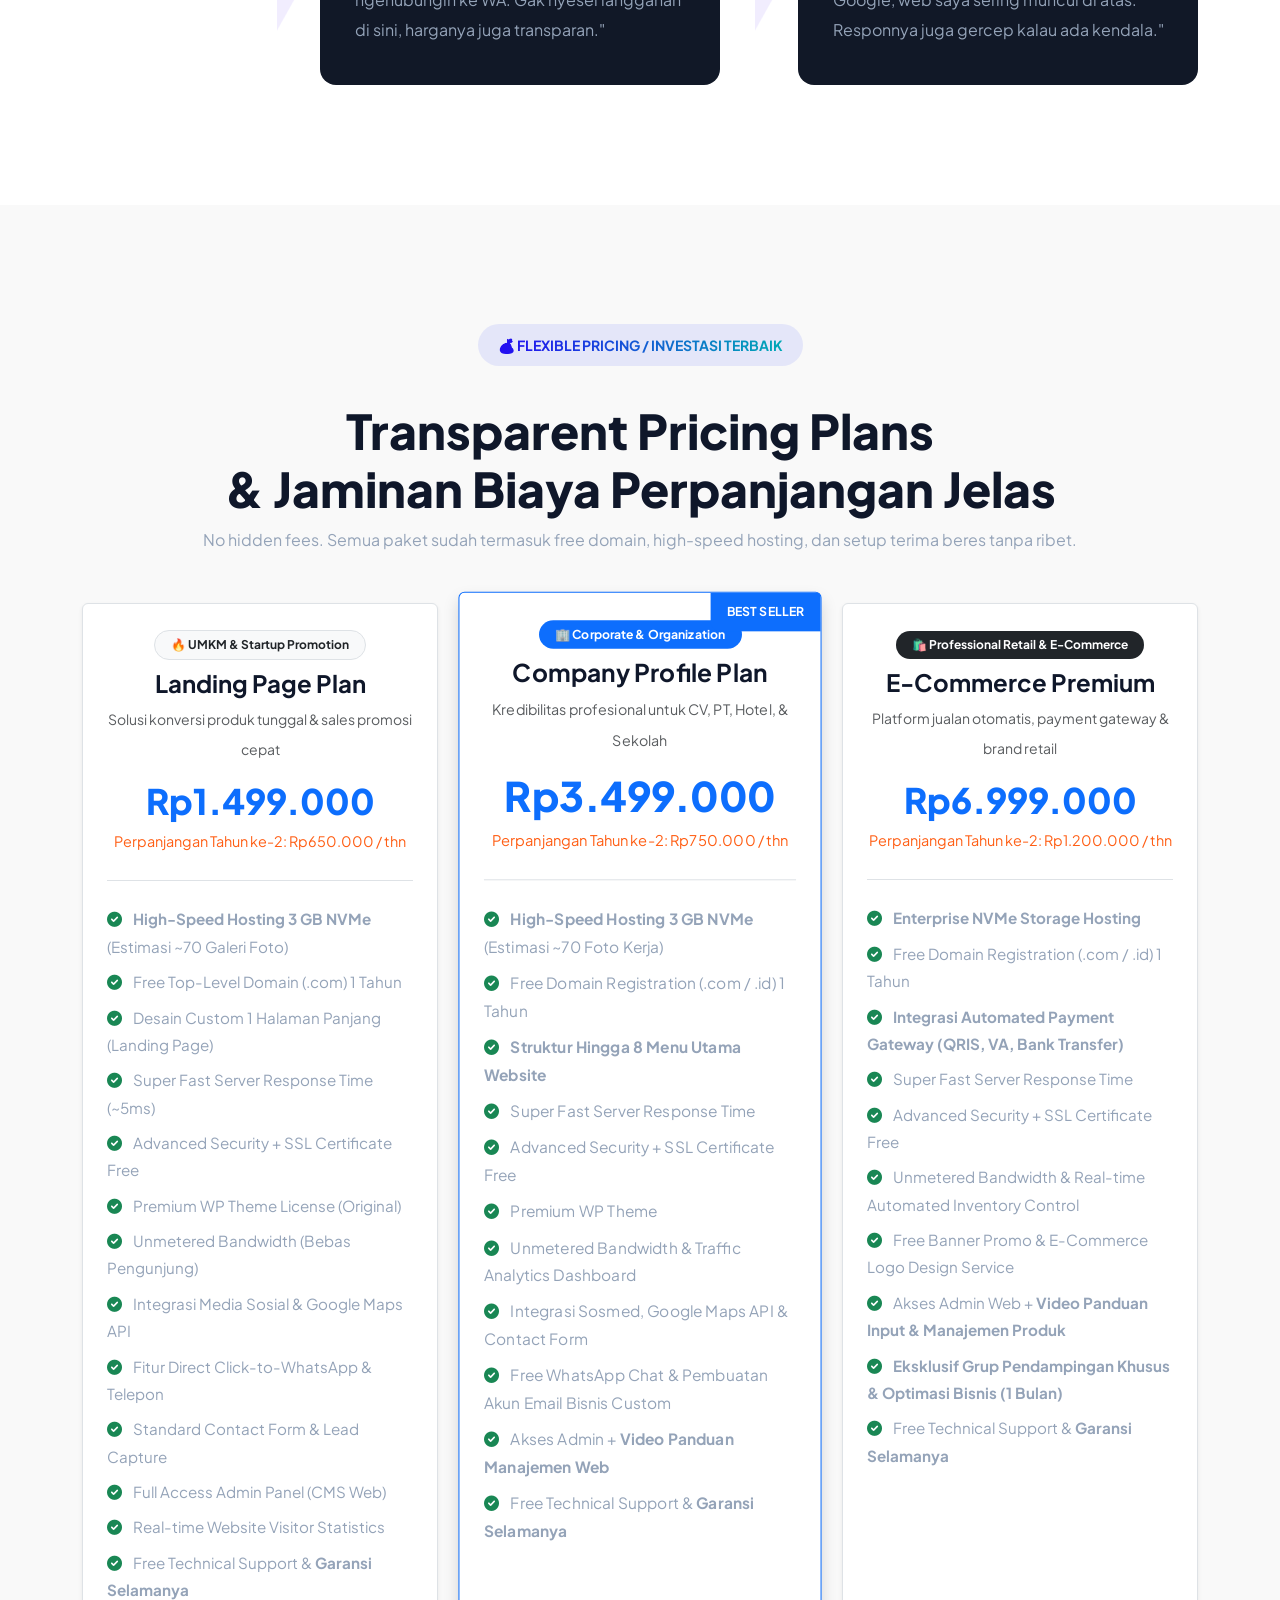
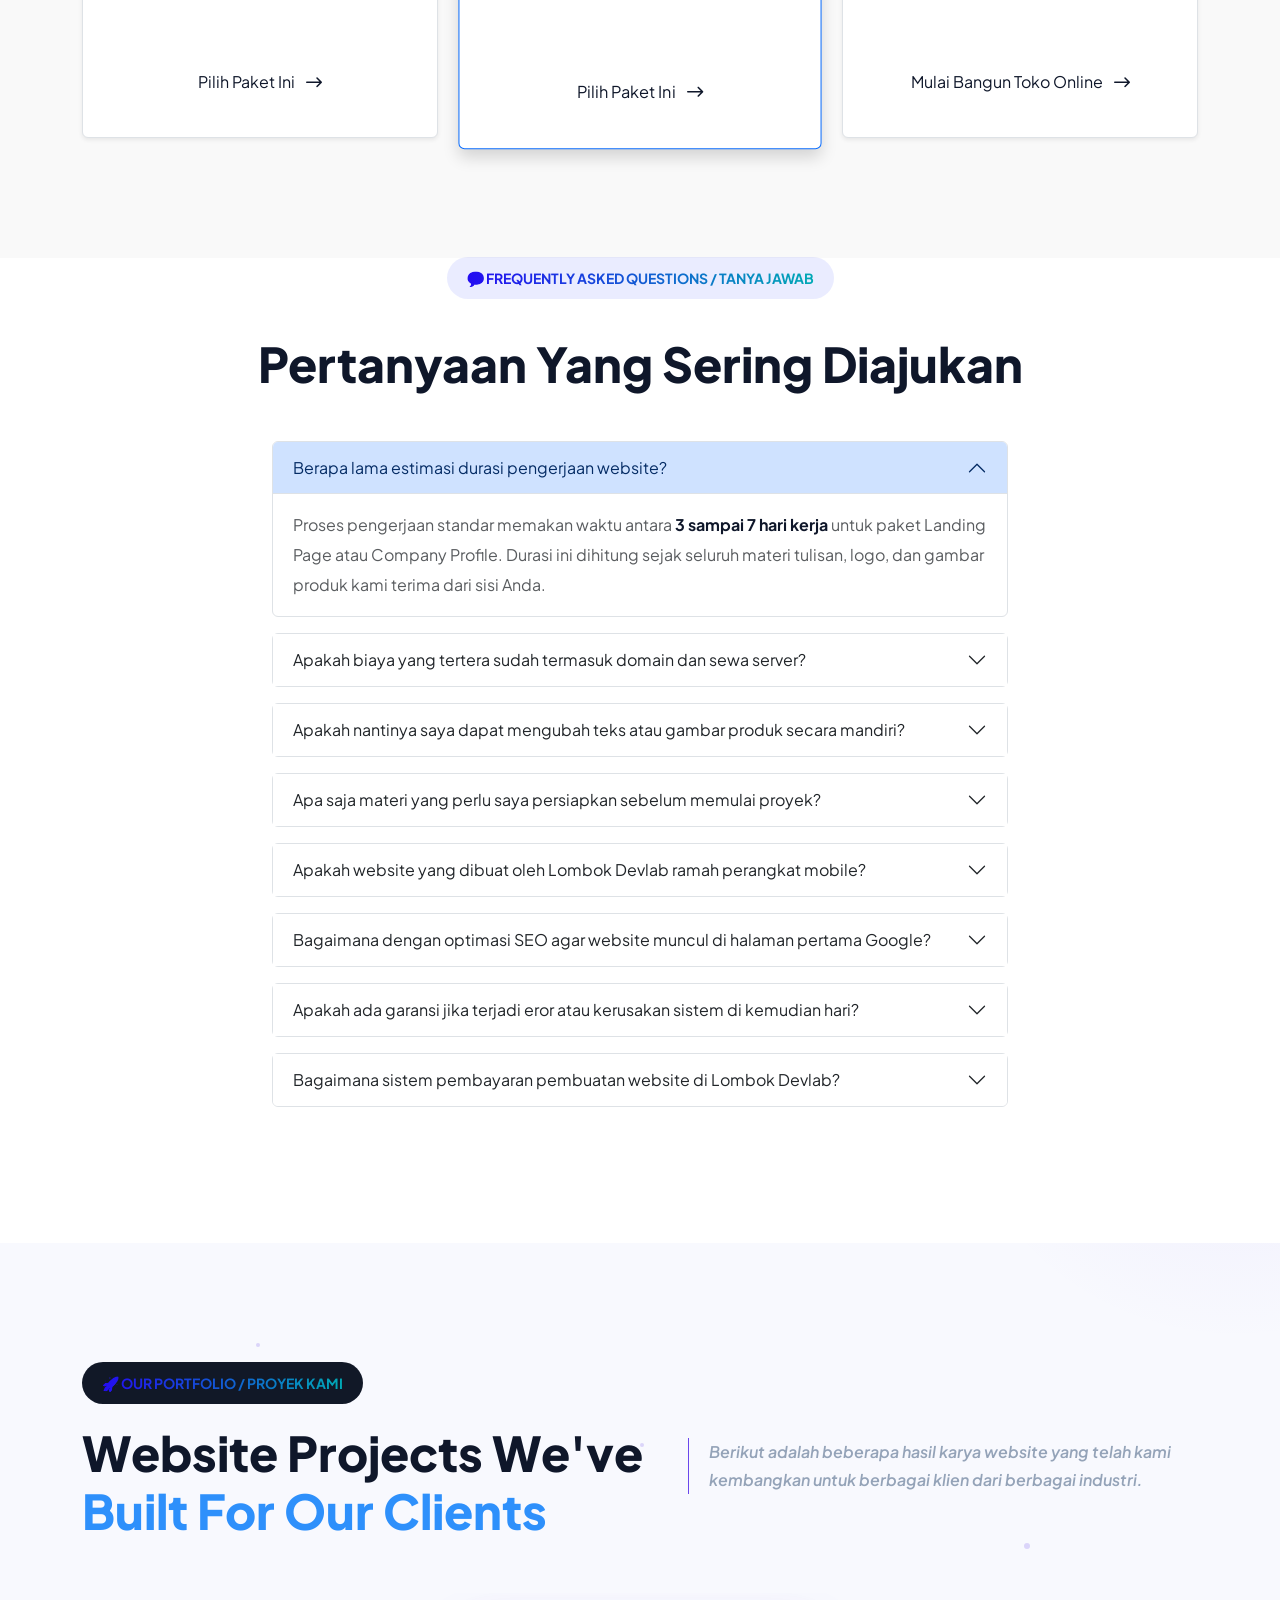
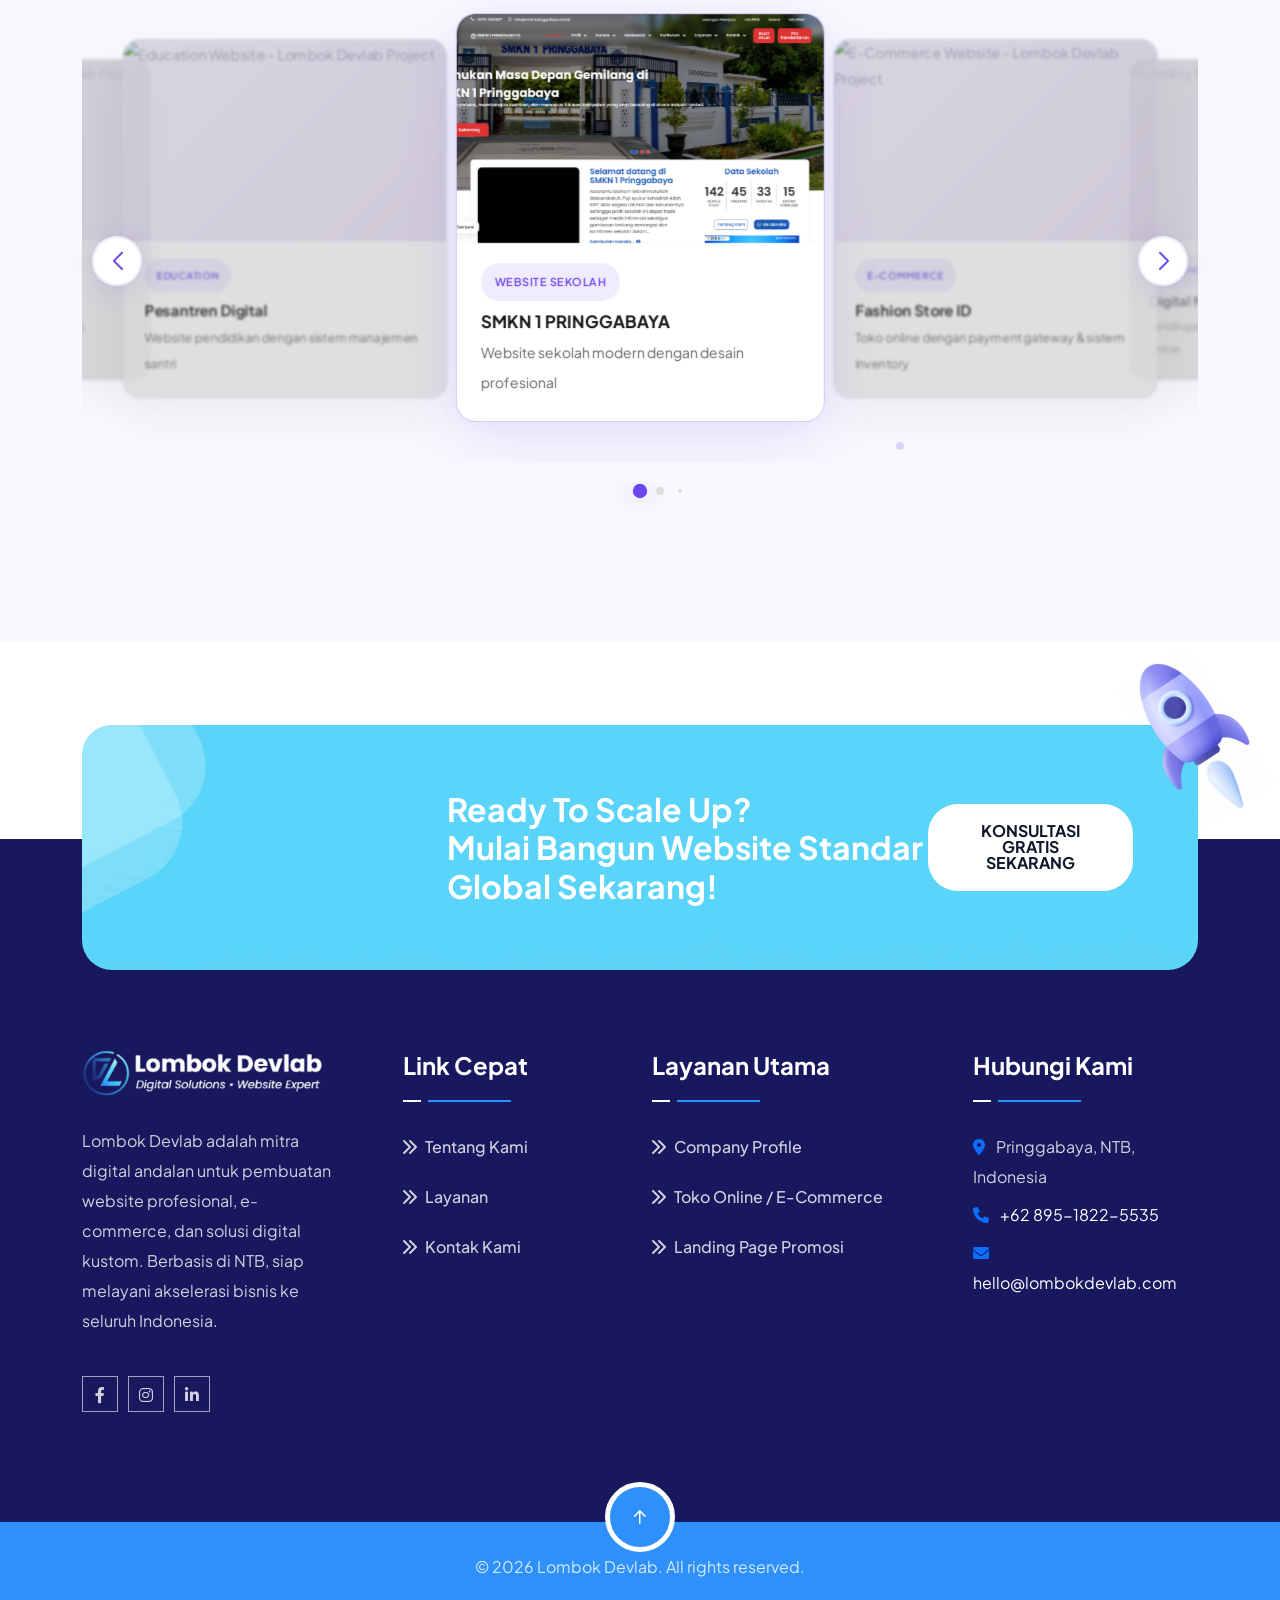
==== commit 90d25067: "branch" ====
--- a/index.html
+++ b/index.html
@@ -521,6 +521,8 @@
         </div>
     </div>
 </header>
+
+
 <!-- Hero Sec-->
 <section class="hero-section hero-2" style="background-image: url('assets/img/hero/hero-bg-2.png');">
     <div class="trophy-shape"><img src="assets/img/hero/trophy-shape.png" alt="Trophy Shape"></div>
@@ -635,7 +637,8 @@
             <div class="row g-4">
                 <div class="col-lg-6">
                     <div class="team-image-2">
-                        <img src="assets/img/team/001.png" alt="img" class="wow img-custom-anim-left" data-wow-duration="1.5s" data-wow-delay="0.3s">
+                        
+                        <img src="assets/img/team/01remove.png" alt="img" class="wow img-custom-anim-left" data-wow-duration="1.5s" data-wow-delay="0.3s">
                         <div class="client-shape float-bob-x"><img src="assets/img/team/client-shape.png" alt="img"></div>
                         <div class="box-shape float-bob-y"><img src="assets/img/team/box-shape.png" alt="img"></div>
                         <a href="team.html" class="circle-button"><i class="fa-regular fa-arrow-up-right"></i><span class="text-circle"><img src="assets/img/about/white-text.png" alt="img"></span></a>
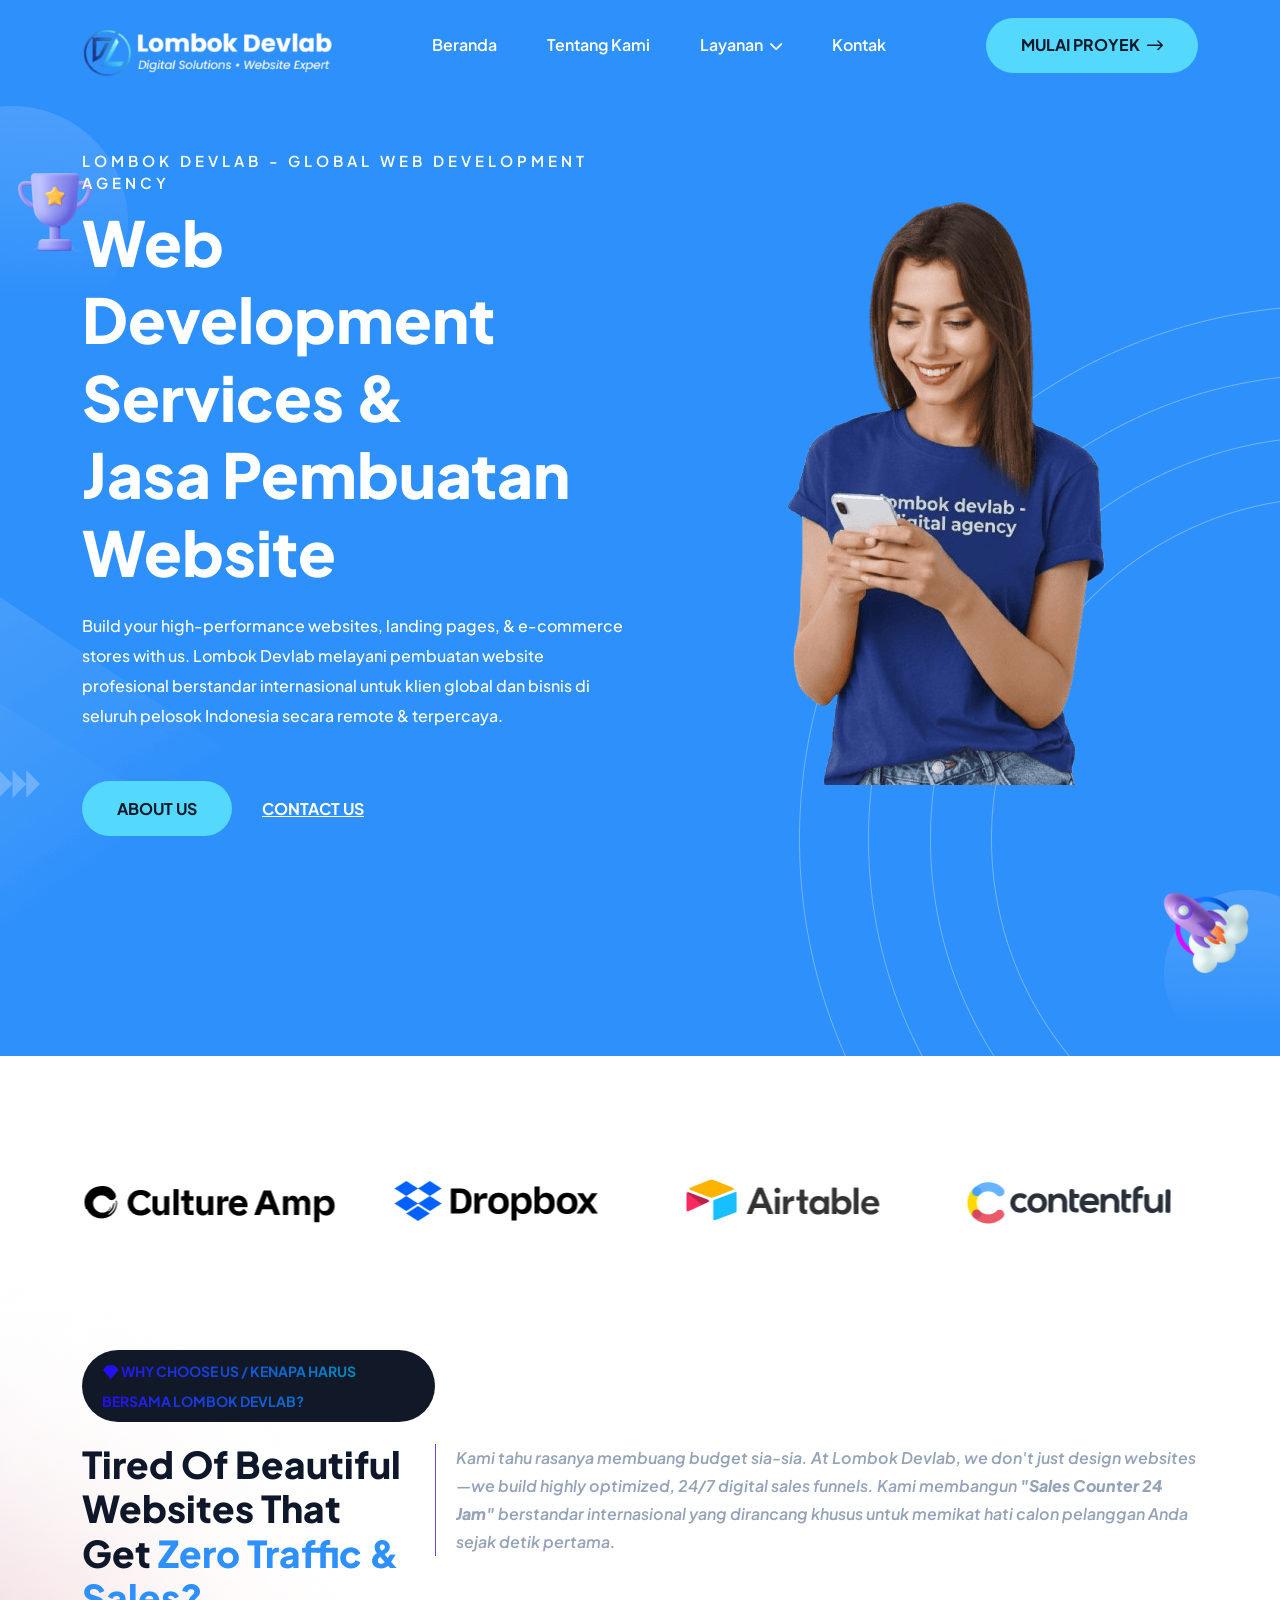
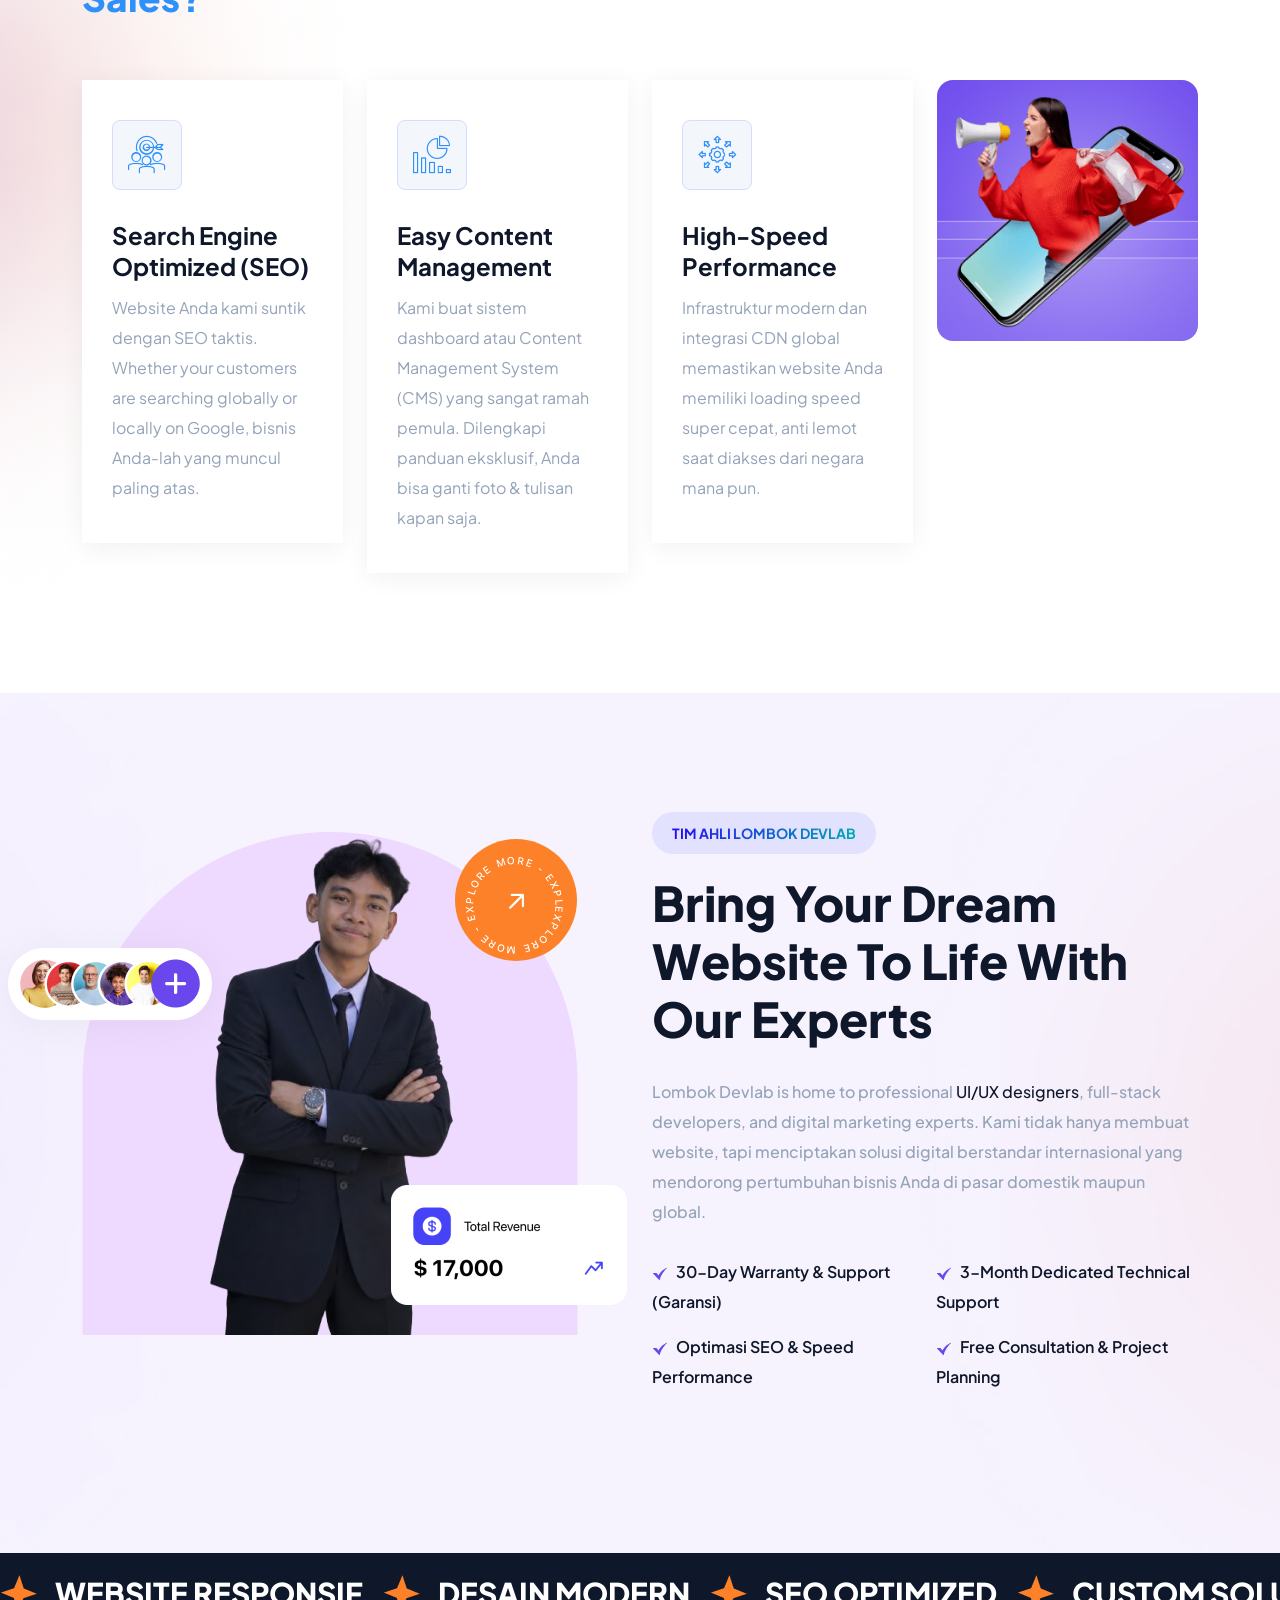
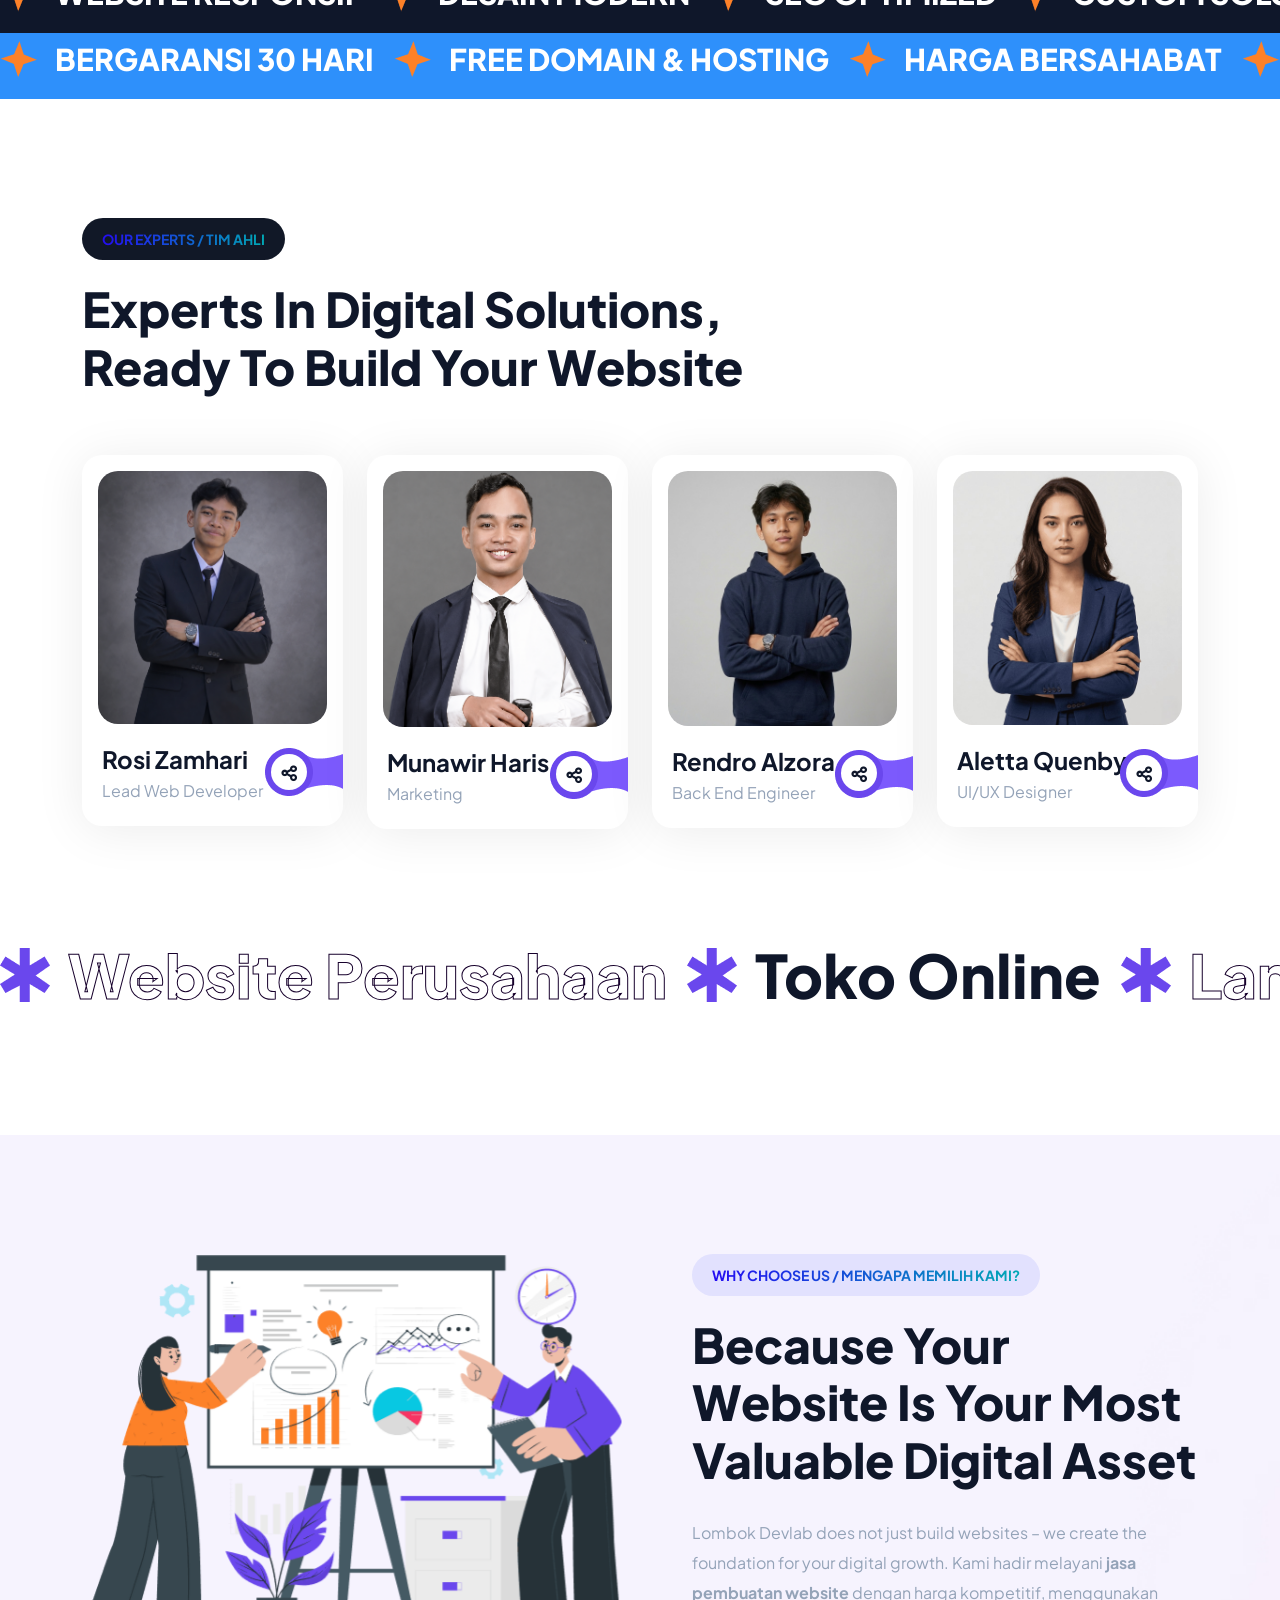
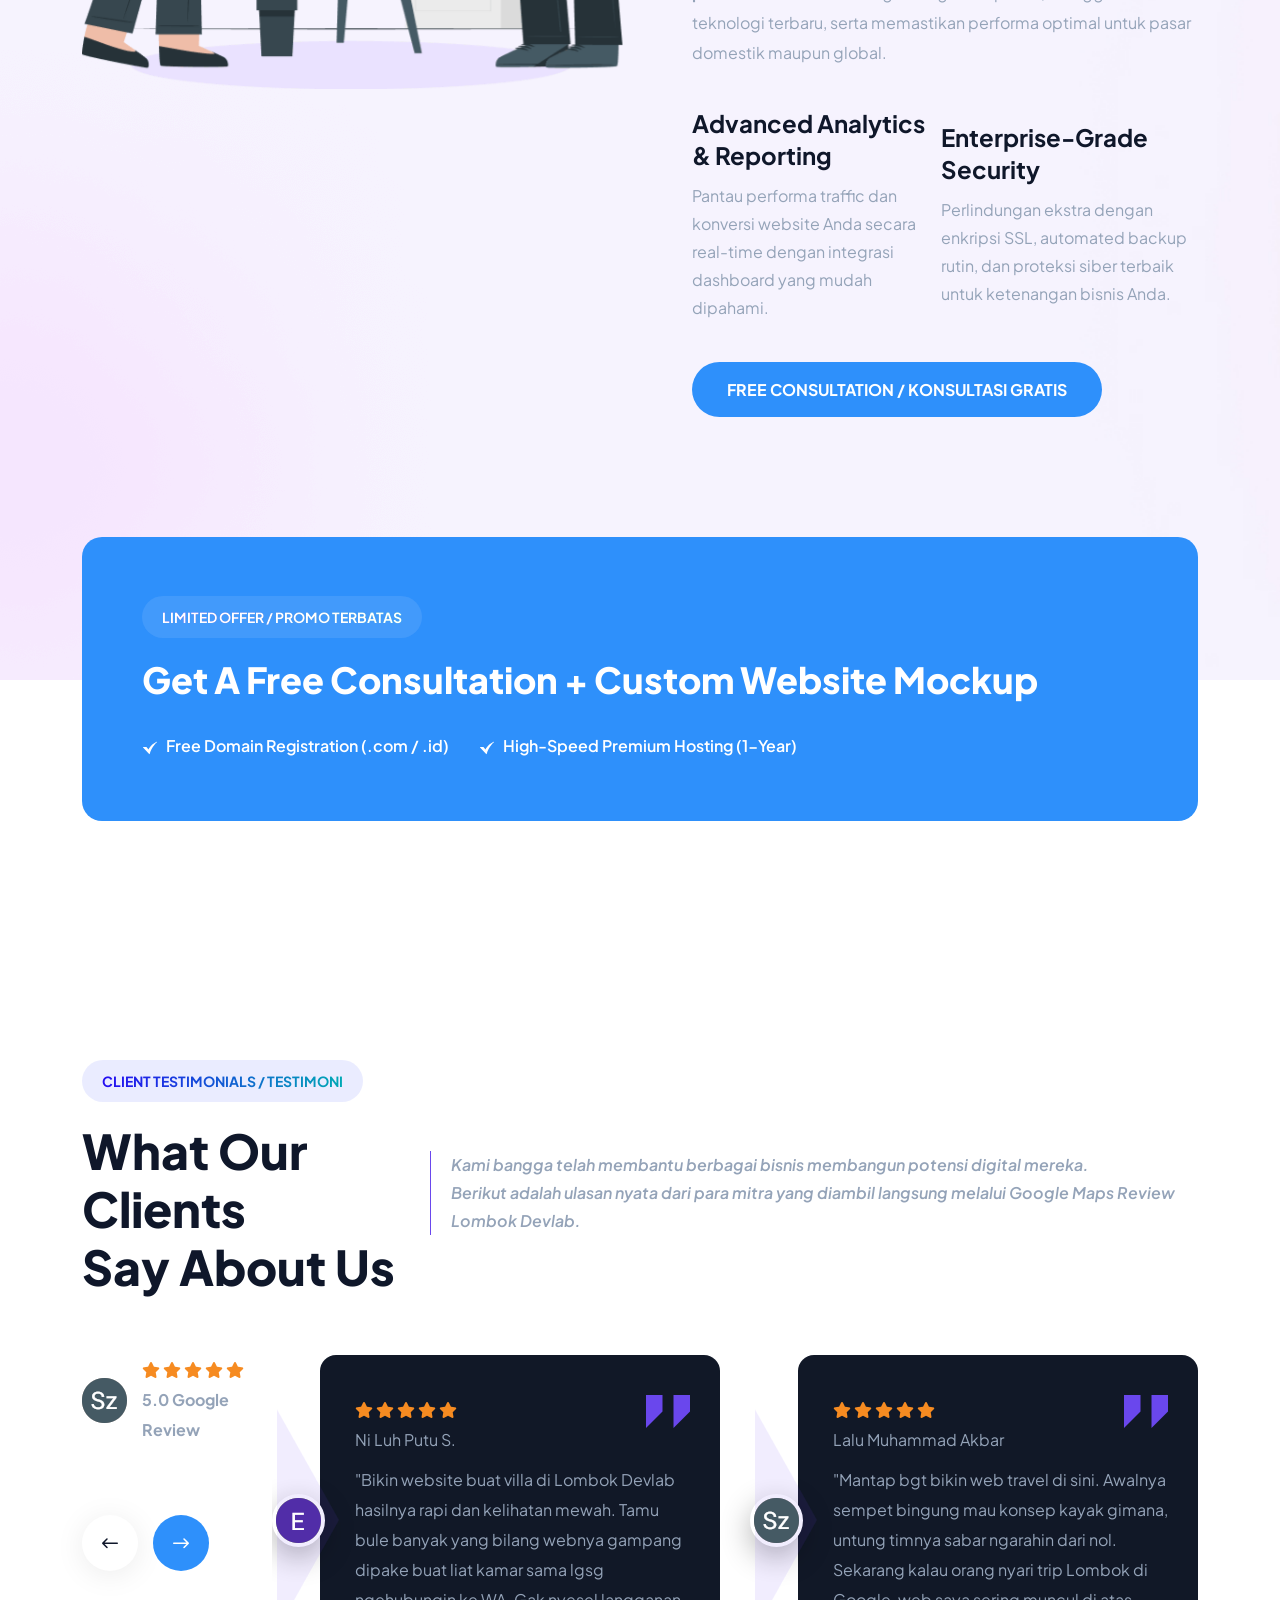
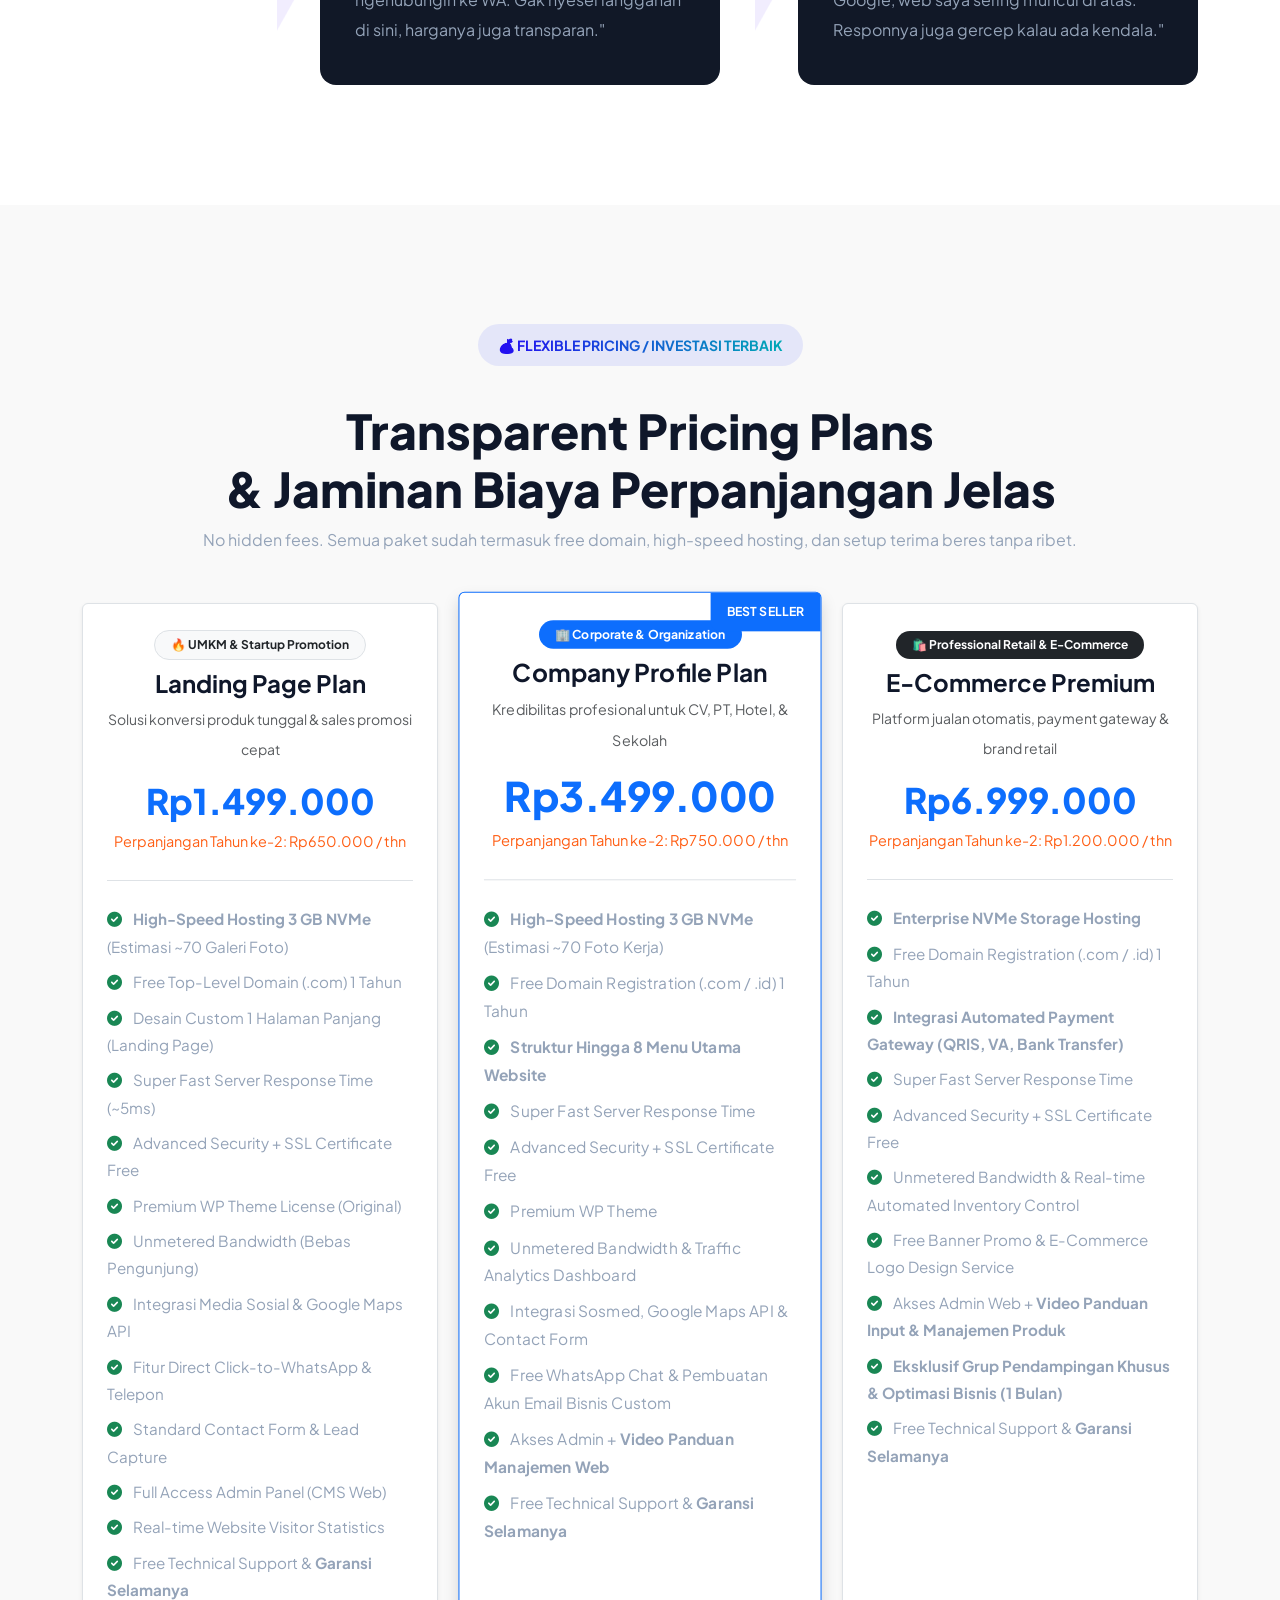
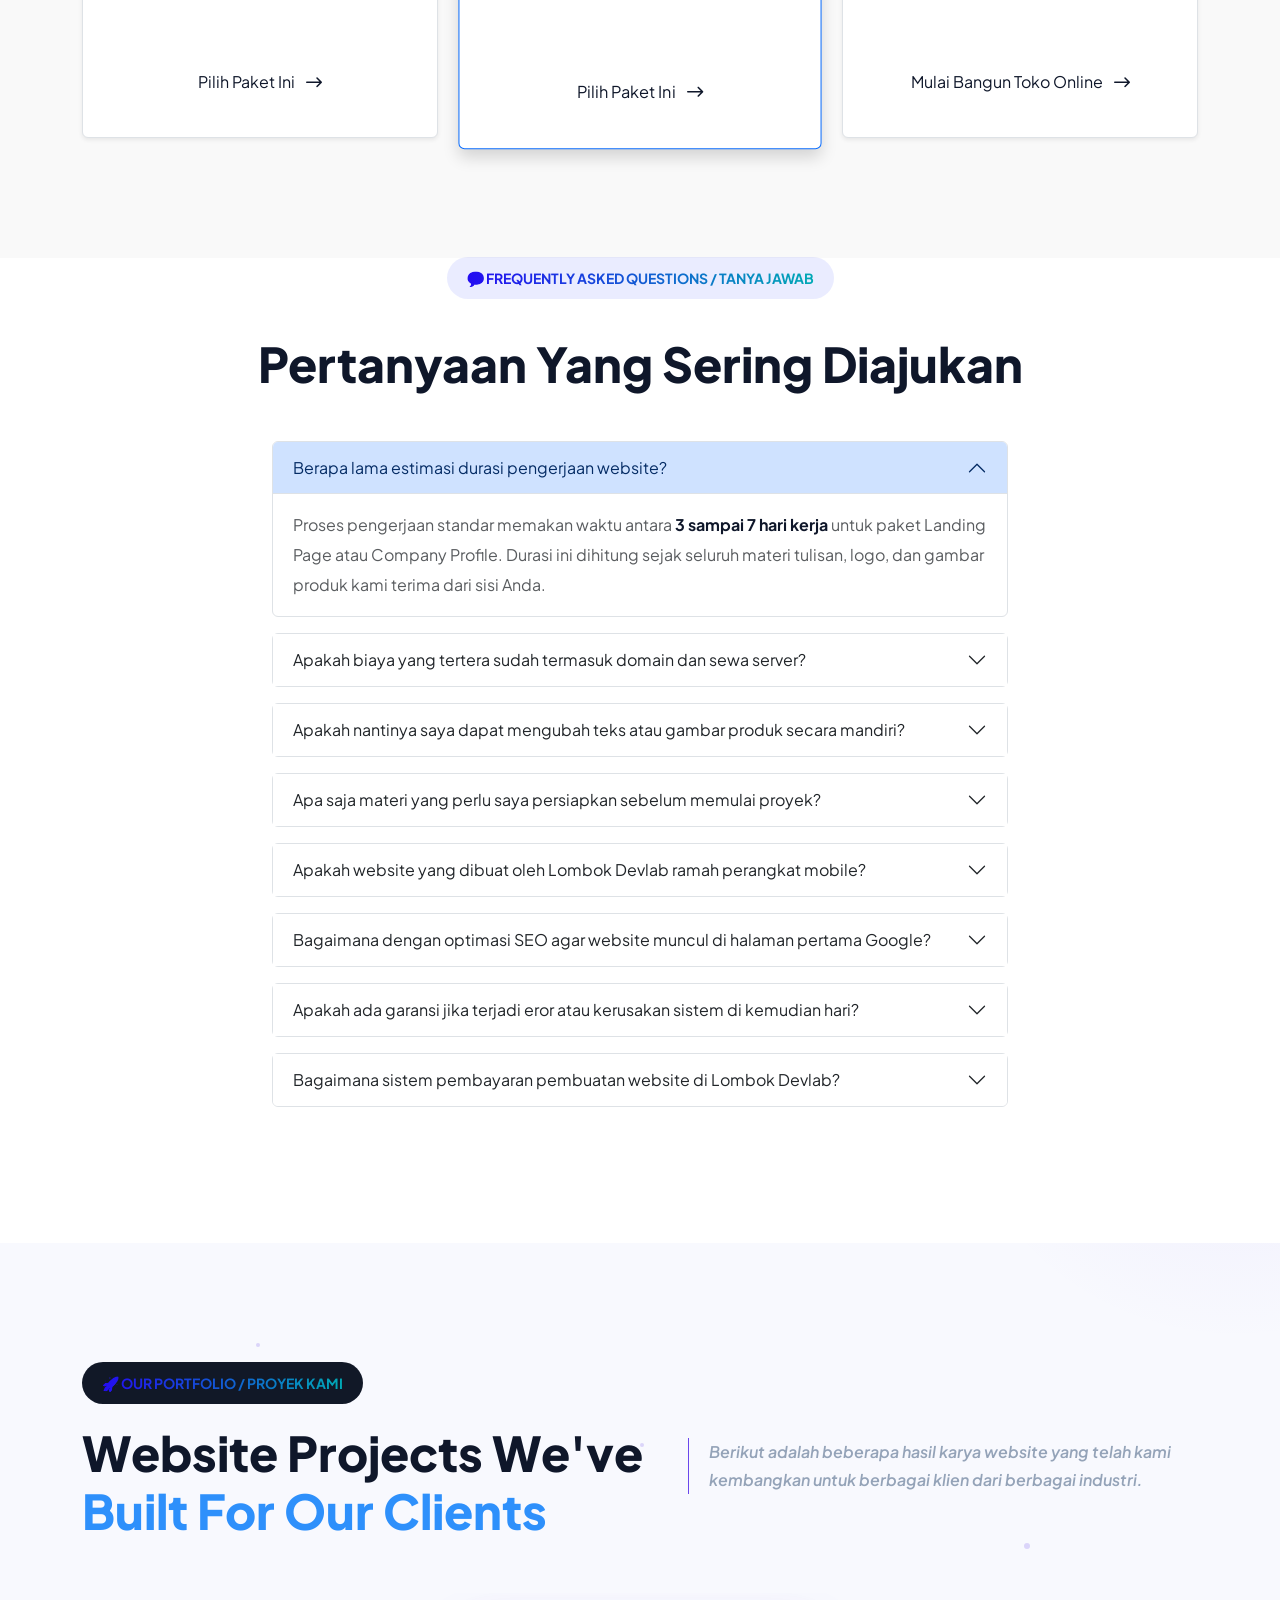
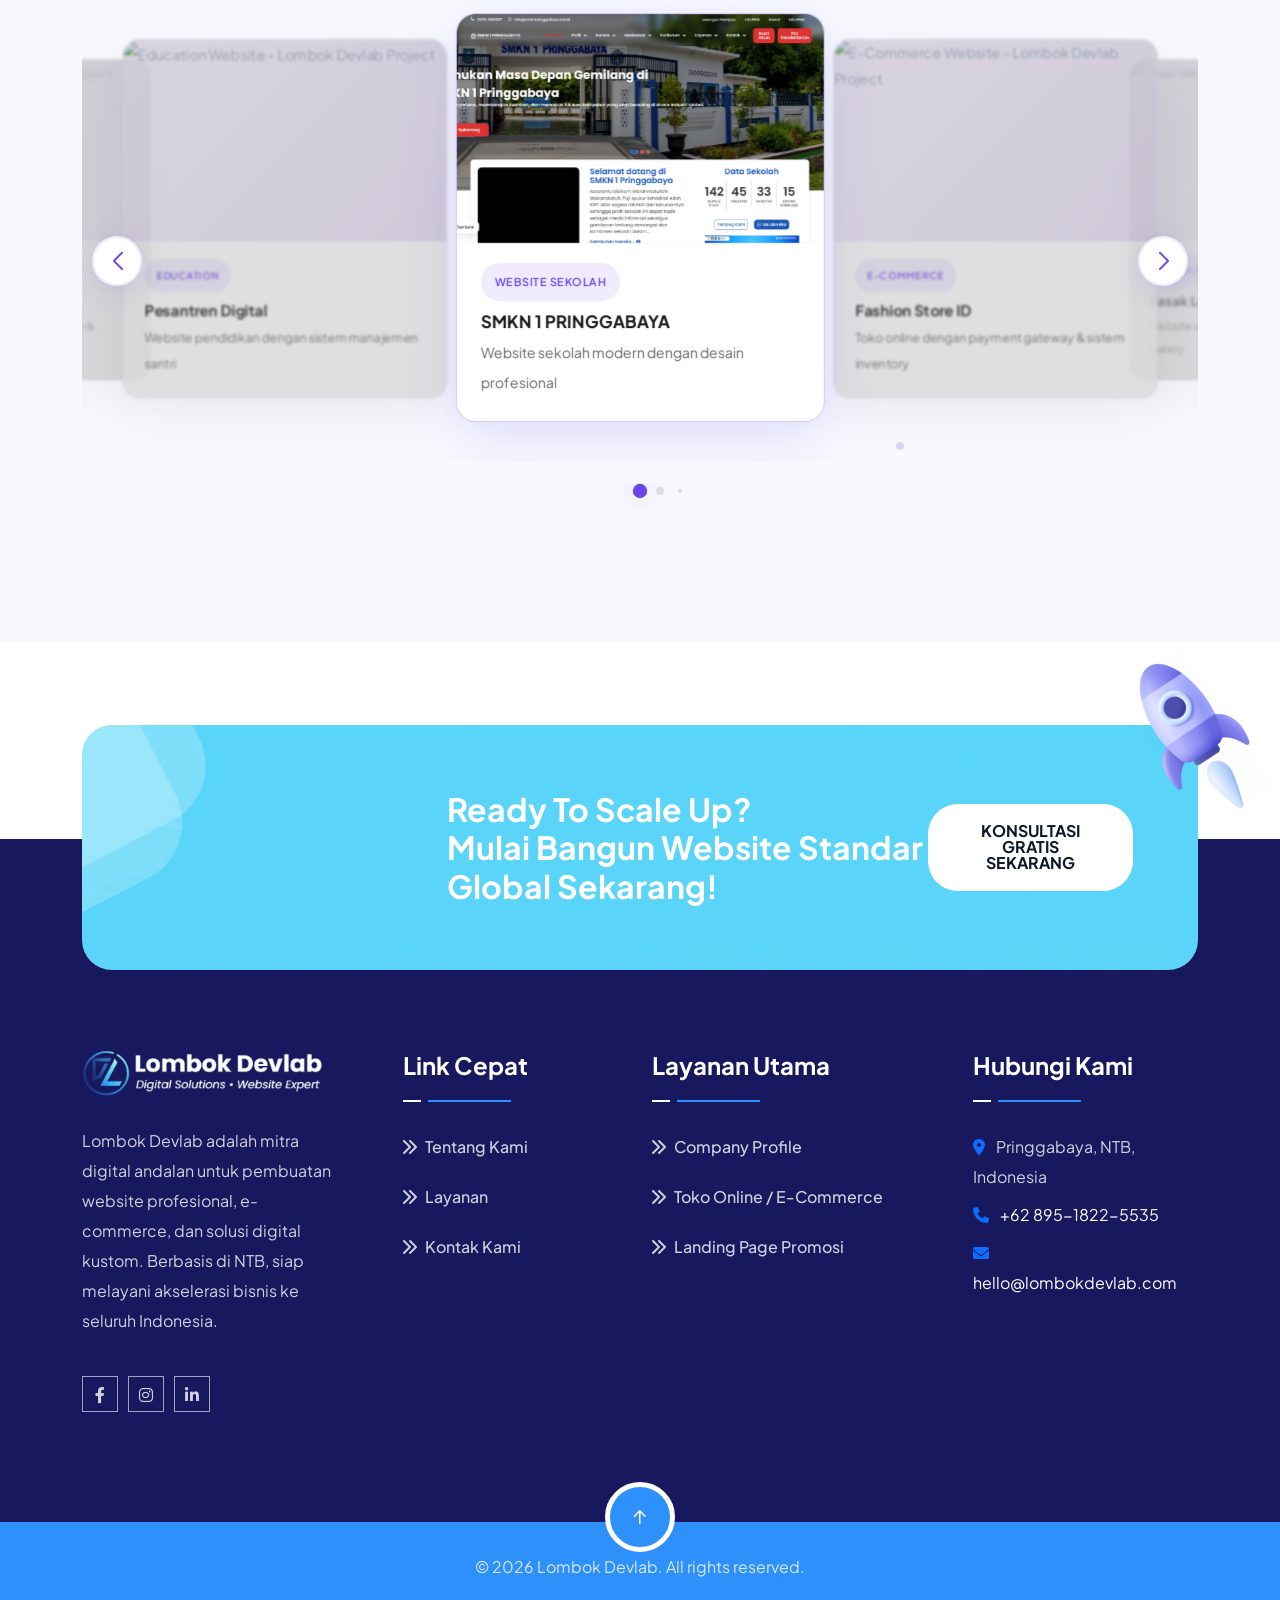
==== commit 591e2b18: "branch" ====
--- a/index.html
+++ b/index.html
@@ -405,7 +405,7 @@
 </head>
 <body>
 
-<div id="preloader" class="preloader">
+<!-- <div id="preloader" class="preloader">
     <div class="animation-preloader">
         <div class="spinner"></div>
         <div class="txt-loading">
@@ -426,7 +426,7 @@
             <div class="col-3 loader-section section-right"><div class="bg"></div></div>
         </div>
     </div>
-</div>
+</div> -->
 
 <button id="back-top" class="back-to-top"><i class="fa-regular fa-arrow-up"></i></button>
 
@@ -494,7 +494,7 @@
                                 <li class="has-dropdown">
                                     <a href="#">Layanan <i class="fa-solid fa-chevron-down"></i></a>
                                     <ul class="submenu">
-                                        <li><a href="jasa-pembuatan-website-company-profile.html">Pembuatan Company Profile</a></li>
+                                        <li><a href="jasa-pembuatan-website-company-profile.html">Company Profile</a></li>
                                         <li><a href="jasa-pembuatan-toko-online-ecommerce.html">Toko Online</a></li>
                                         <li><a href="jasa-pembuatan-landing-page.html">Landing Page</a></li>
                                     </ul>
@@ -1347,27 +1347,6 @@
                         </div>
                     </div>
                     
-                    <!-- Slide 3 -->
-                    <div class="swiper-slide">
-                        <div class="portfolio-card">
-                            <div class="portfolio-image-wrap">
-                                <img src="assets/img/portfolio/landing-page-1.jpg" alt="Landing Page - Lombok Devlab Project">
-                                <div class="portfolio-overlay">
-                                    <div class="icon-circle">
-                                        <i class="fa-regular fa-eye"></i>
-                                    </div>
-                                    <h4>Digital Marketing Academy</h4>
-                                    <p>Landing Page</p>
-                                </div>
-                            </div>
-                            <div class="portfolio-info">
-                                <span class="badge-tech">Landing Page</span>
-                                <h4>Digital Marketing Academy</h4>
-                                <p>Landing page high-conversion untuk kursus online</p>
-                            </div>
-                        </div>
-                    </div>
-                    
                     <!-- Slide 4 -->
                     <div class="swiper-slide">
                         <div class="portfolio-card">
@@ -1385,27 +1364,6 @@
                                 <span class="badge-tech">Travel & Tourism</span>
                                 <h4>Sasak Lombok Tour</h4>
                                 <p>Website wisata dengan booking system & gallery</p>
-                            </div>
-                        </div>
-                    </div>
-                    
-                    <!-- Slide 5 -->
-                    <div class="swiper-slide">
-                        <div class="portfolio-card">
-                            <div class="portfolio-image-wrap">
-                                <img src="assets/img/portfolio/restaurant-1.jpg" alt="Restaurant Website - Lombok Devlab Project">
-                                <div class="portfolio-overlay">
-                                    <div class="icon-circle">
-                                        <i class="fa-regular fa-eye"></i>
-                                    </div>
-                                    <h4>Warung Makan Nusantara</h4>
-                                    <p>Restaurant Website</p>
-                                </div>
-                            </div>
-                            <div class="portfolio-info">
-                                <span class="badge-tech">Restaurant</span>
-                                <h4>Warung Makan Nusantara</h4>
-                                <p>Website restoran dengan menu digital & reservation</p>
                             </div>
                         </div>
                     </div>
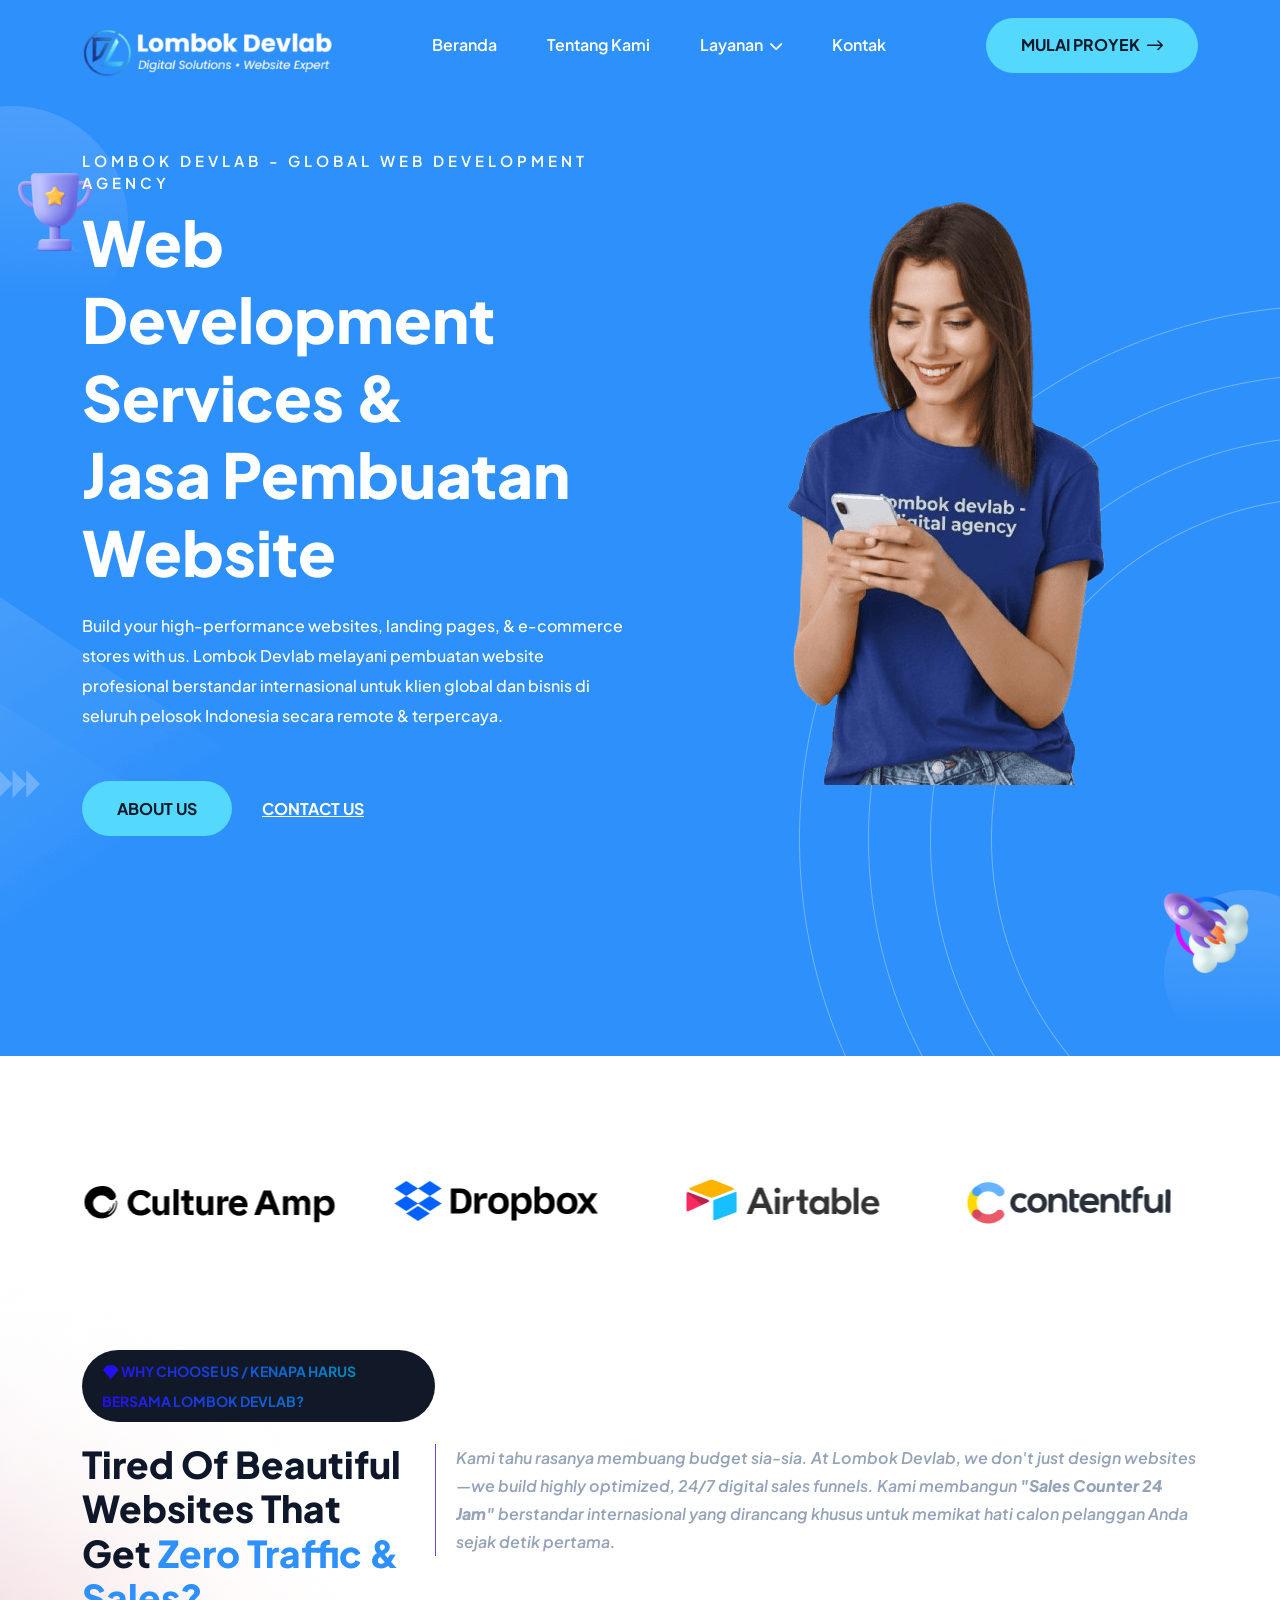
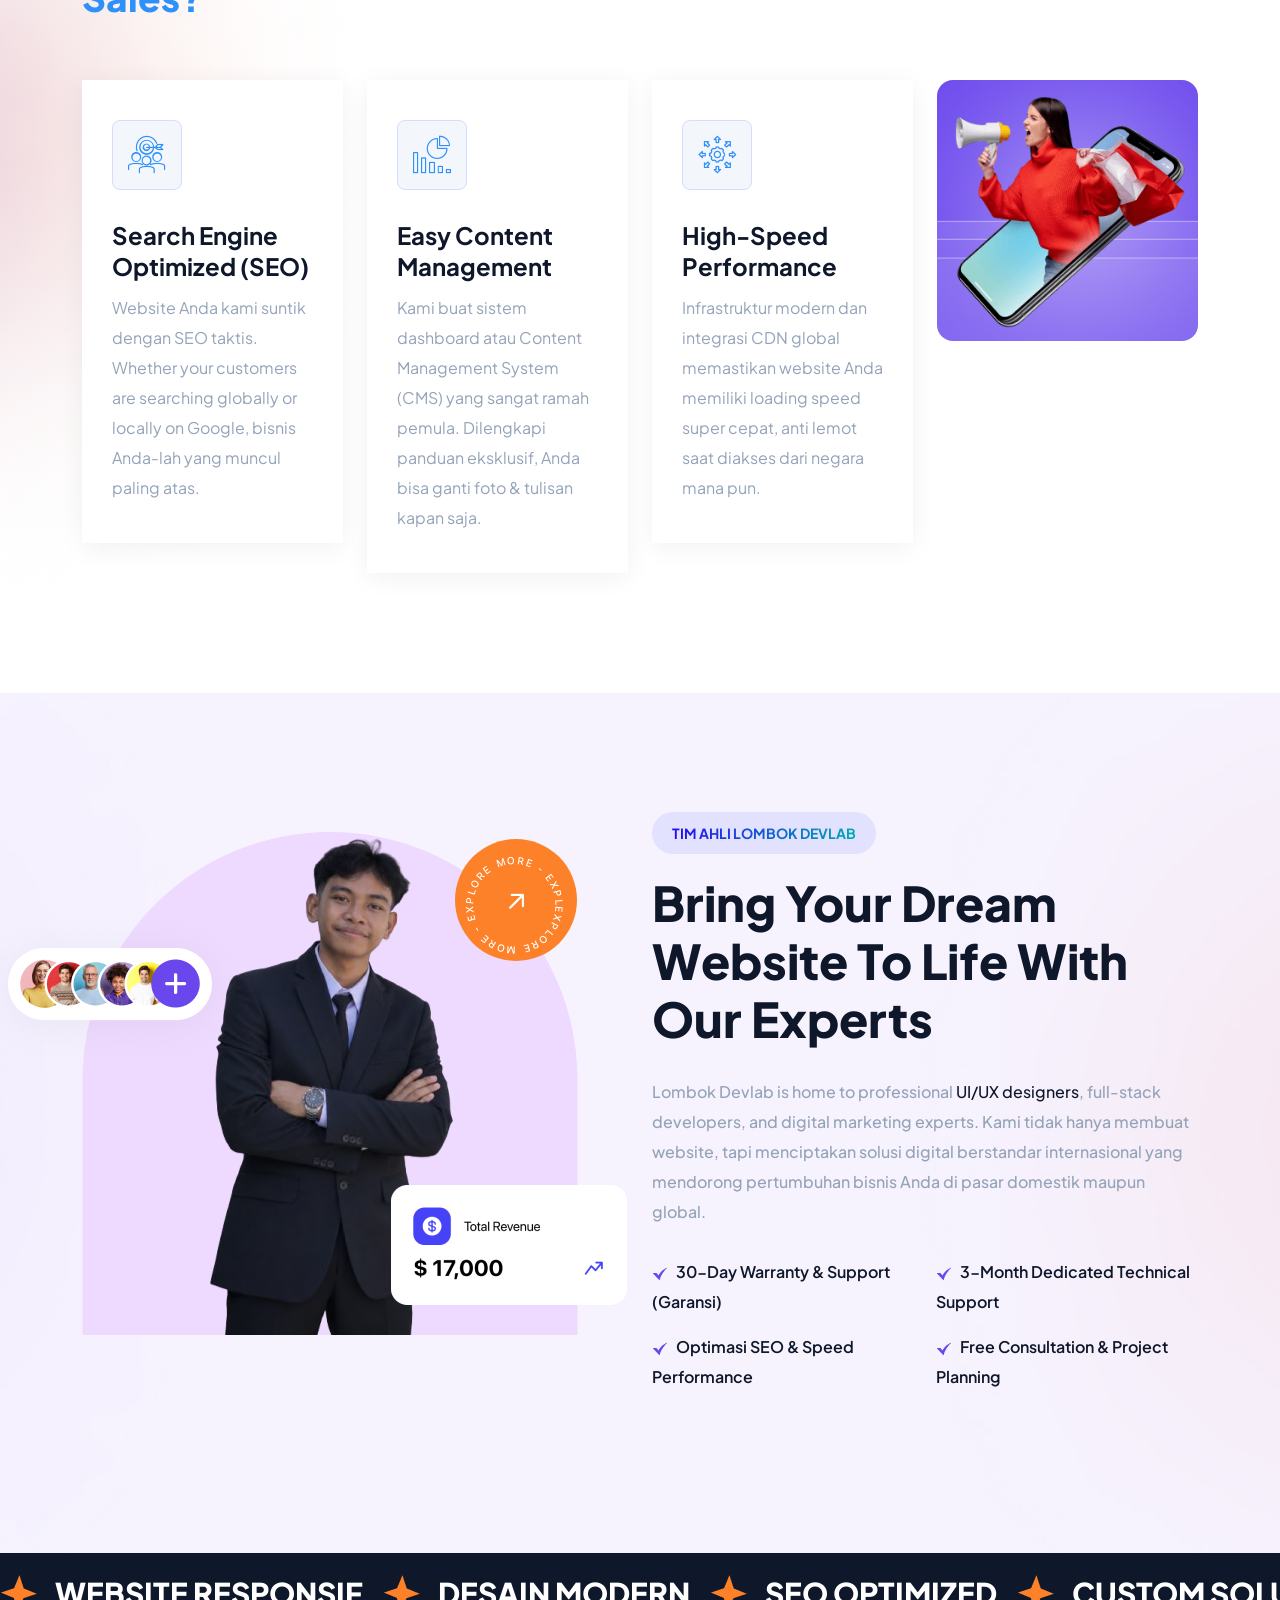
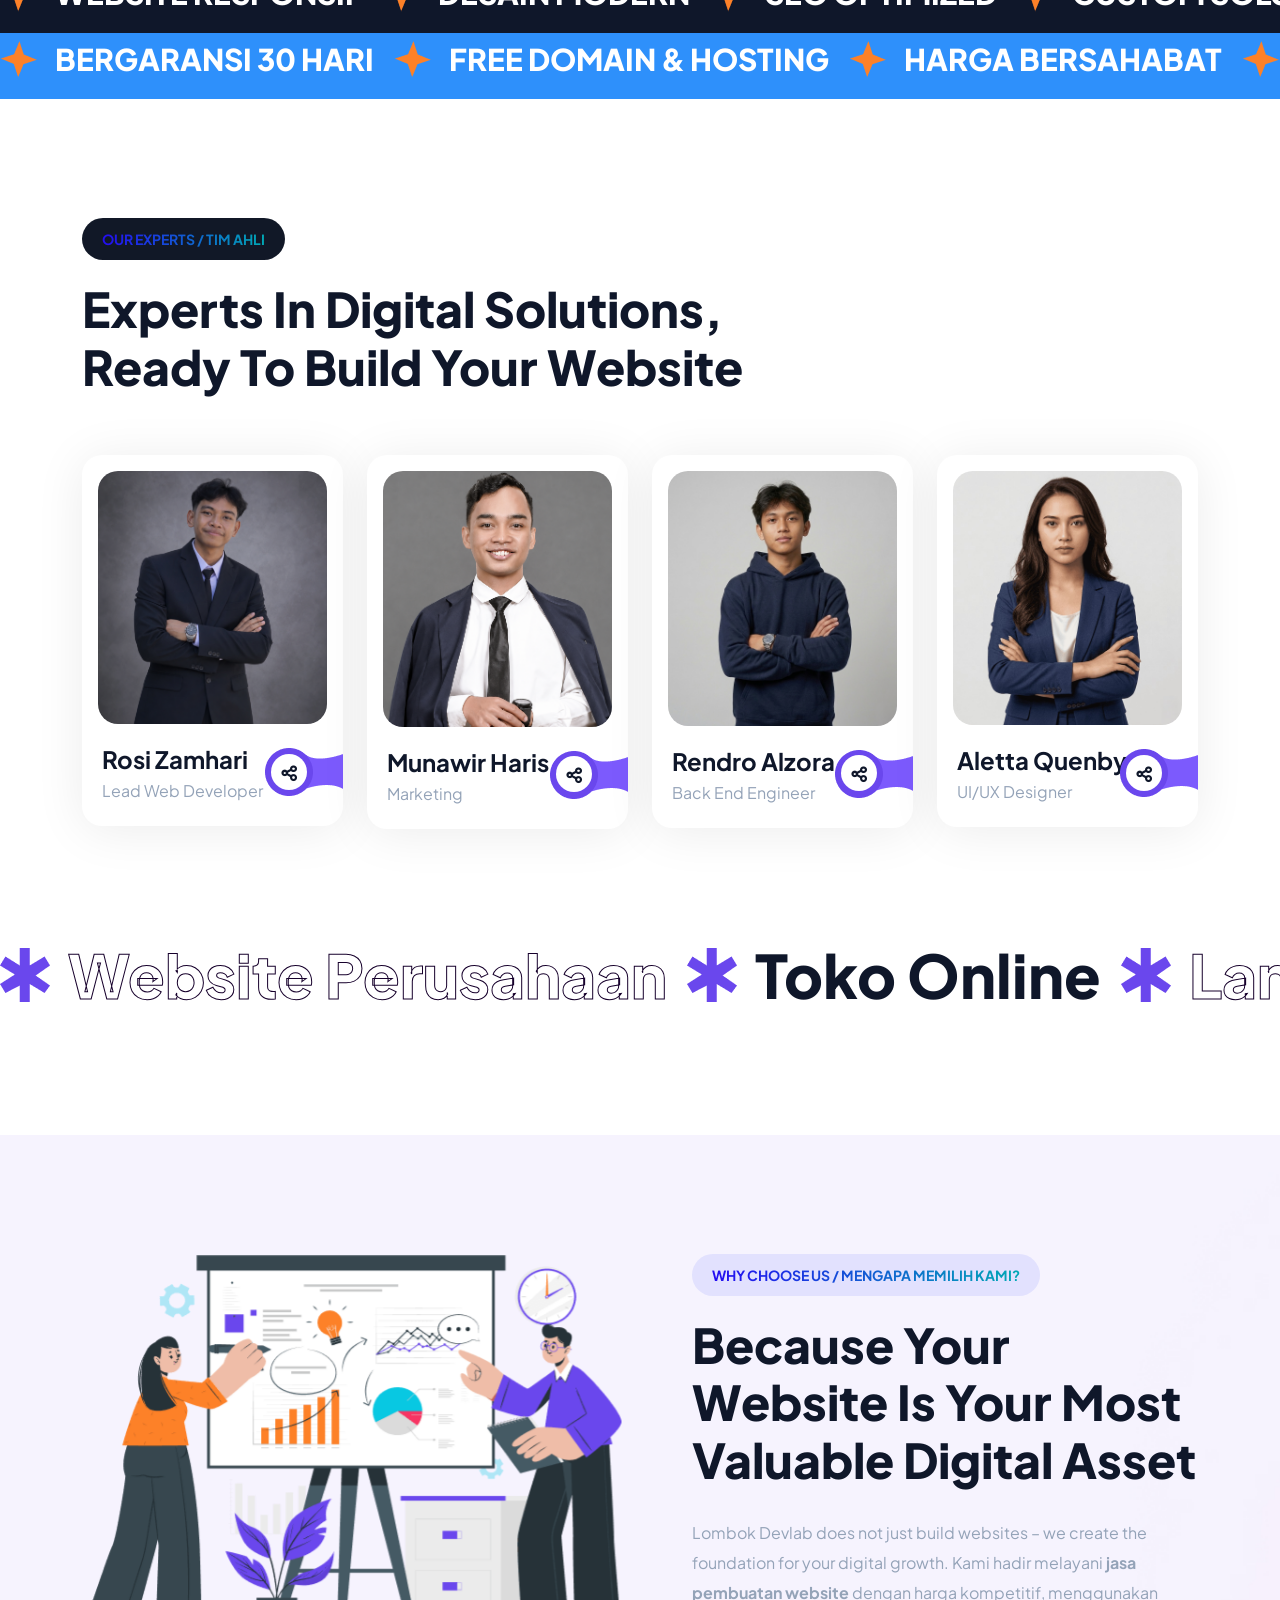
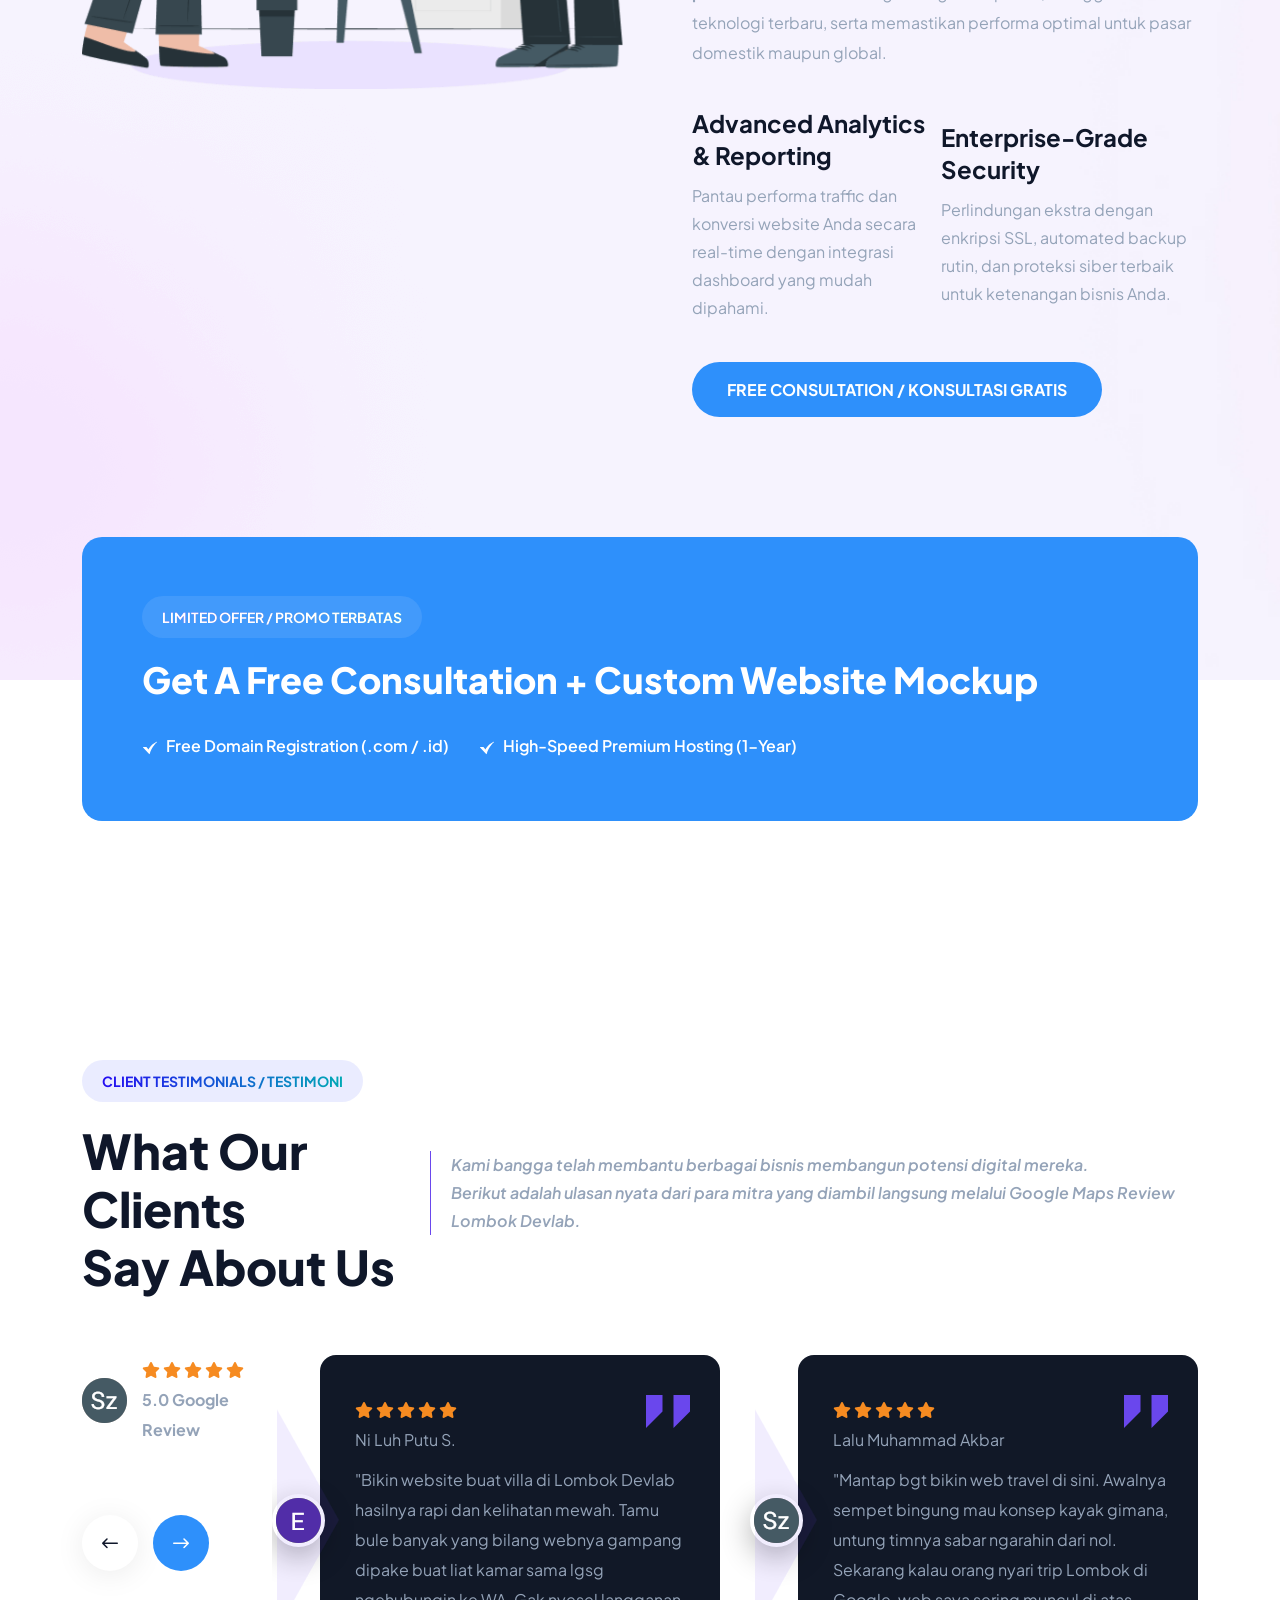
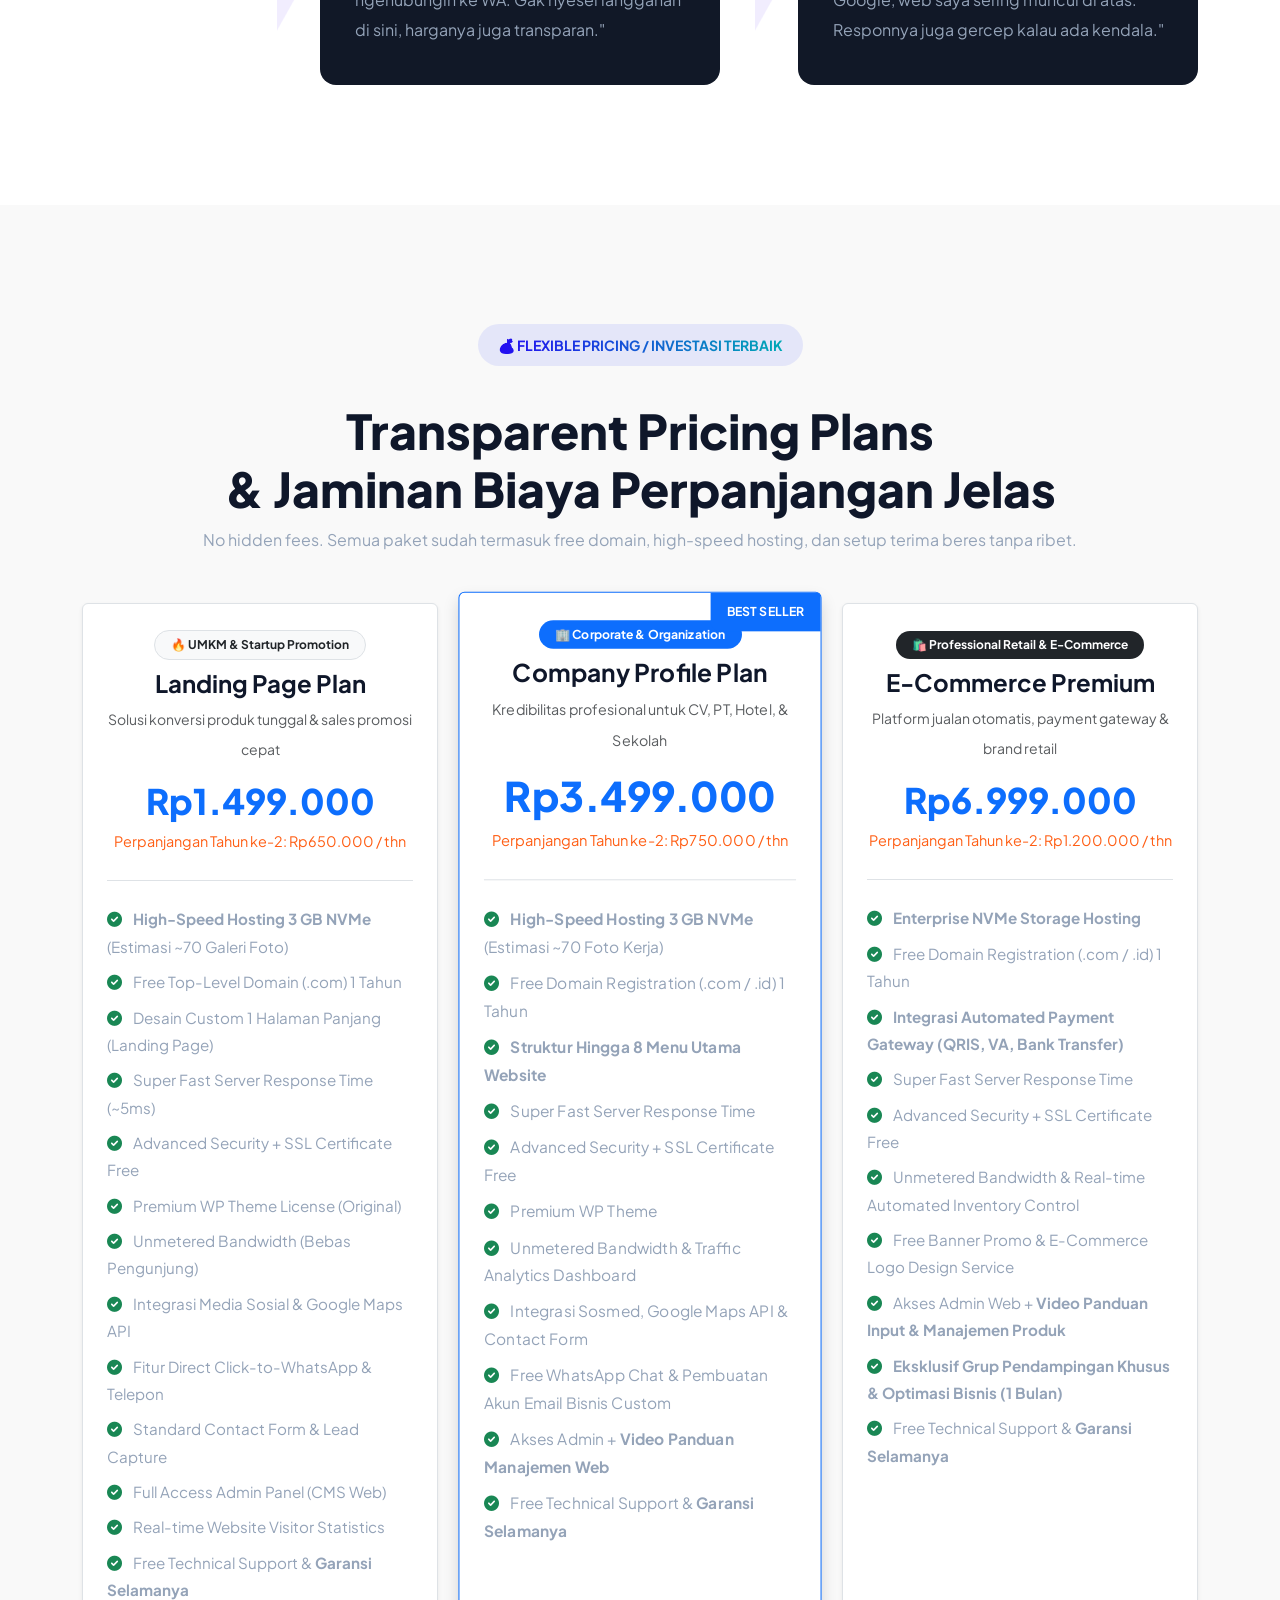
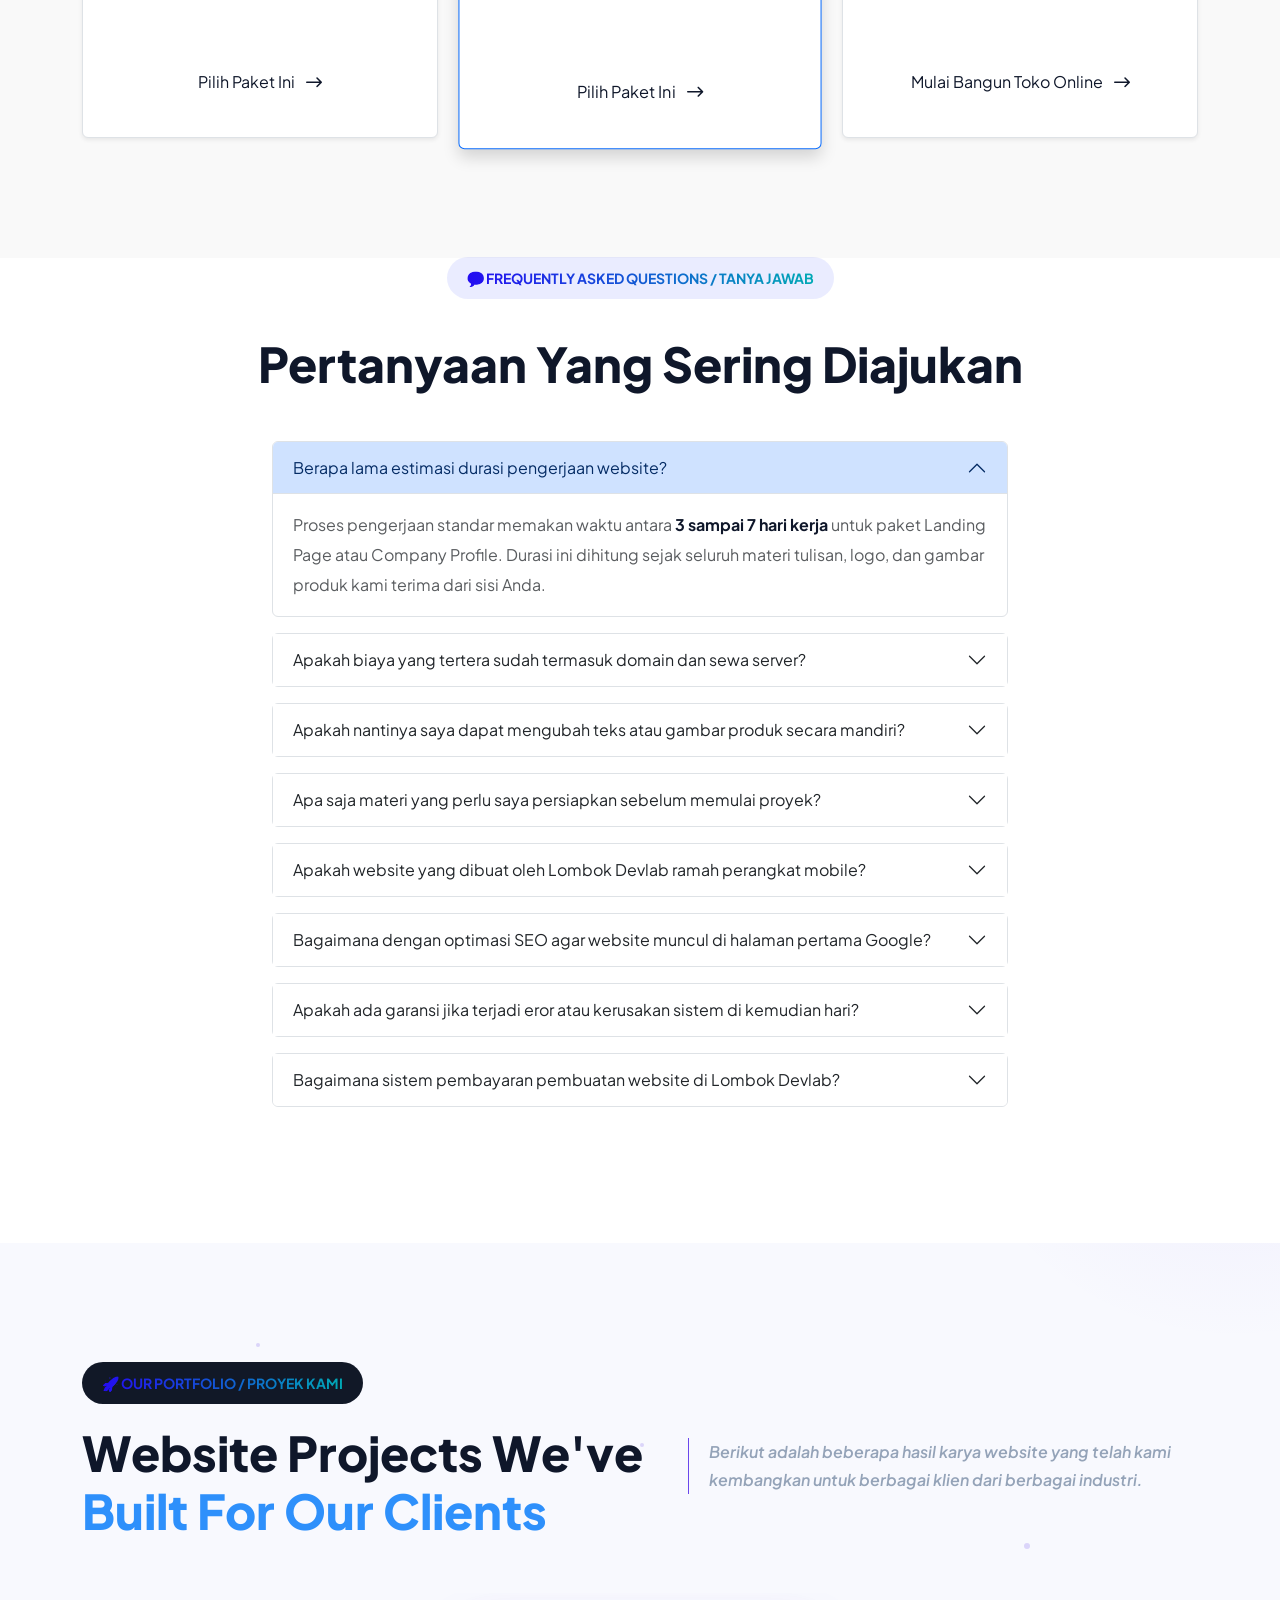
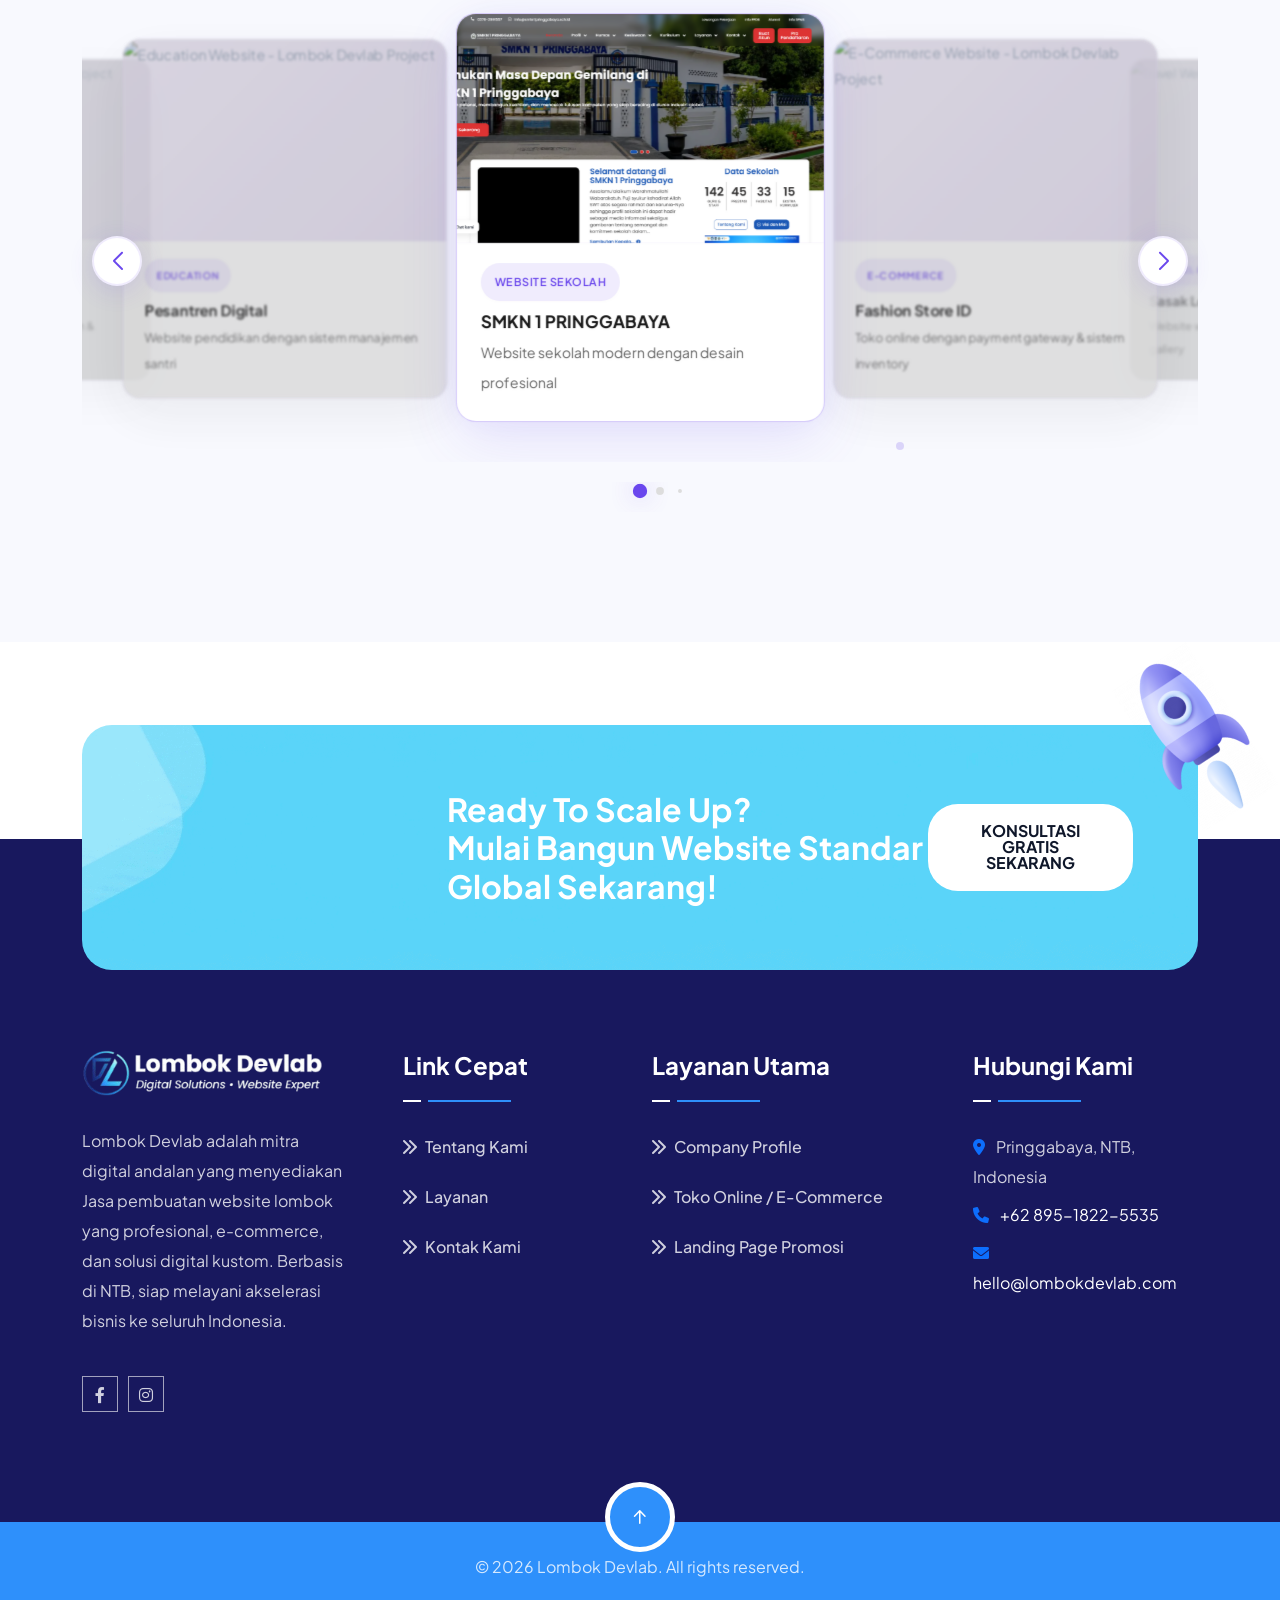
==== commit bbc7af16: "branch" ====
--- a/index.html
+++ b/index.html
@@ -1439,11 +1439,11 @@
                             </a>
                         </div>
                         <div class="footer-content">
-                            <p>Lombok Devlab adalah mitra digital andalan untuk pembuatan website profesional, e-commerce, dan solusi digital kustom. Berbasis di NTB, siap melayani akselerasi bisnis ke seluruh Indonesia.</p>
+                            <p>Lombok Devlab adalah mitra digital andalan yang menyediakan Jasa pembuatan website lombok yang profesional, e-commerce, dan solusi digital kustom. Berbasis di NTB, siap melayani akselerasi bisnis ke seluruh Indonesia.</p>
                             <div class="social-icon d-flex align-items-center">
-                                <a href="https://facebook.com" target="_blank"><i class="fab fa-facebook-f"></i></a>
-                                <a href="https://instagram.com" target="_blank"><i class="fab fa-instagram"></i></a>
-                                <a href="https://linkedin.com" target="_blank"><i class="fab fa-linkedin-in"></i></a>
+                                <a href="https://facebook.com/lombokdevlab" target="_blank"><i class="fab fa-facebook-f"></i></a>
+                                <a href="https://instagram.com/lombokdevlab" target="_blank"><i class="fab fa-instagram"></i></a>
+                                <!-- <a href="https://linkedin.com/company/lombokdevlab" target="_blank"><i class="fab fa-linkedin-in"></i></a> -->
                             </div>
                         </div>
                     </div>
